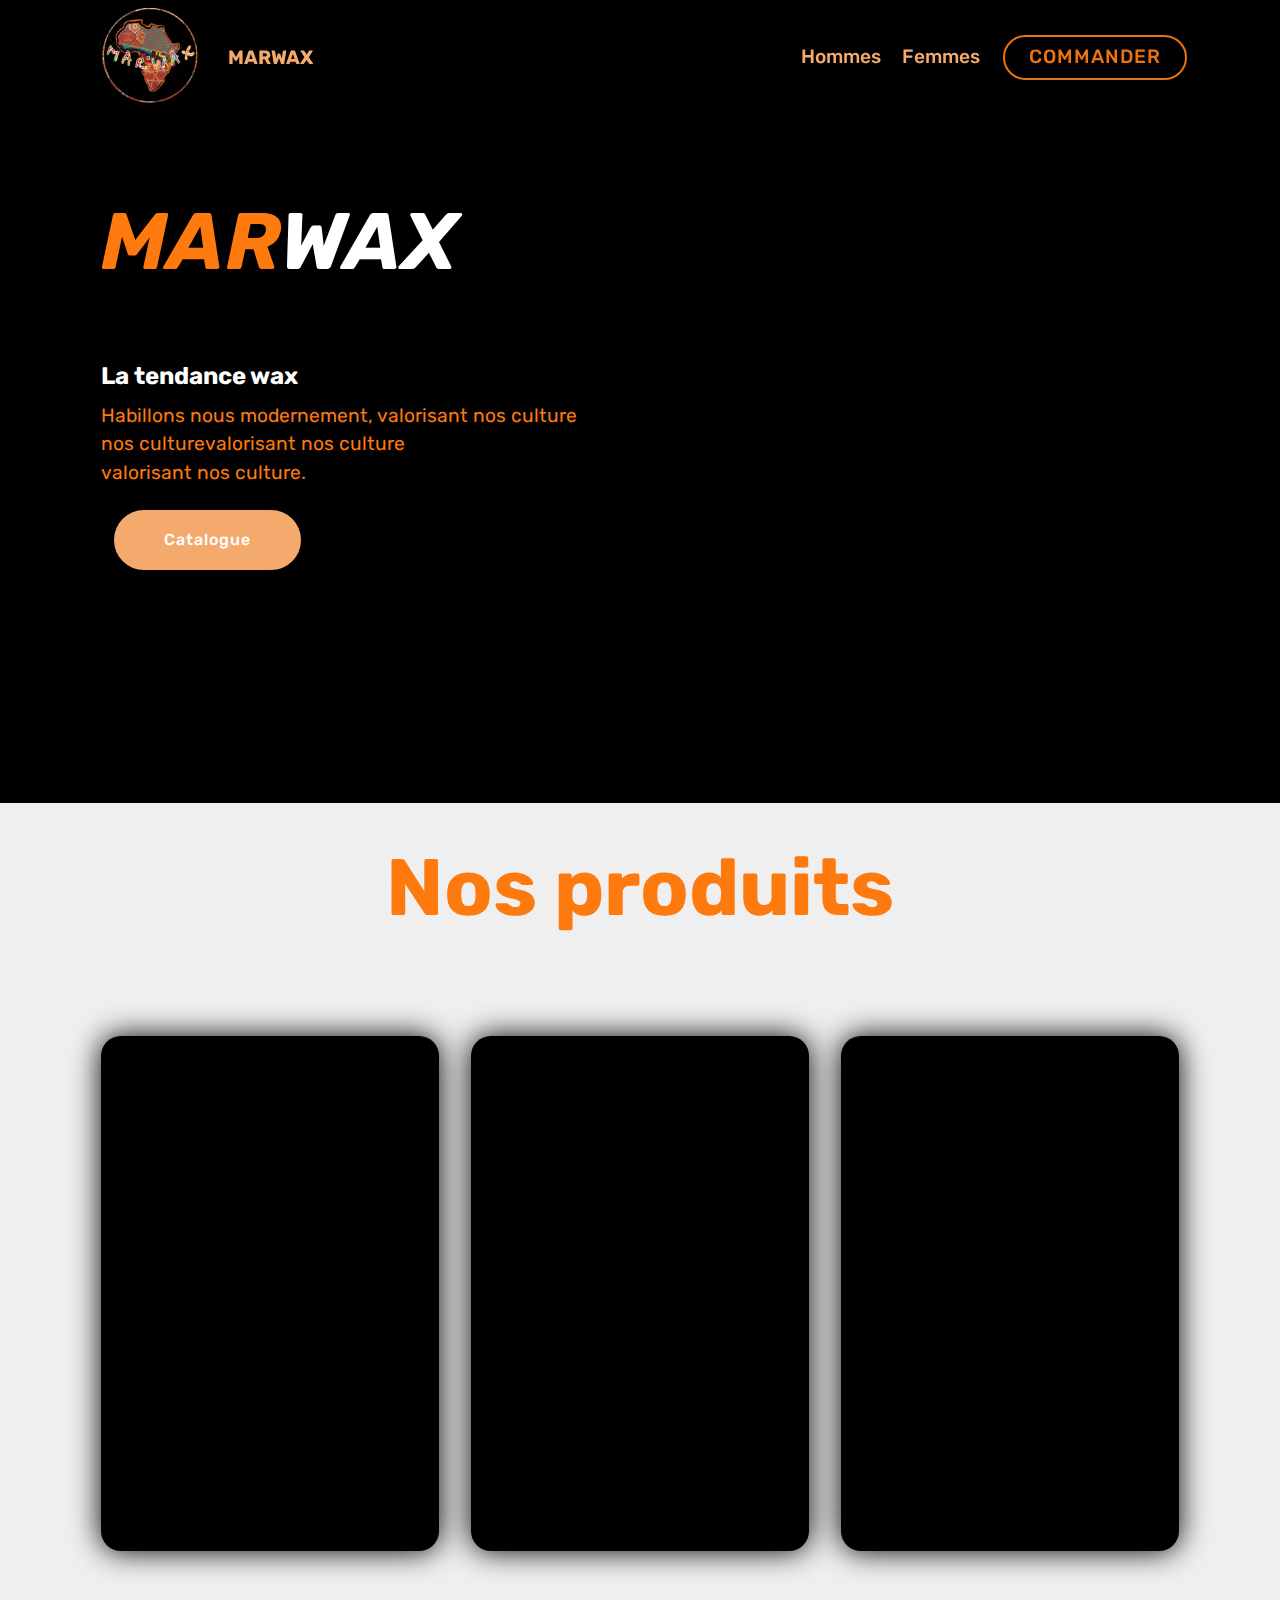
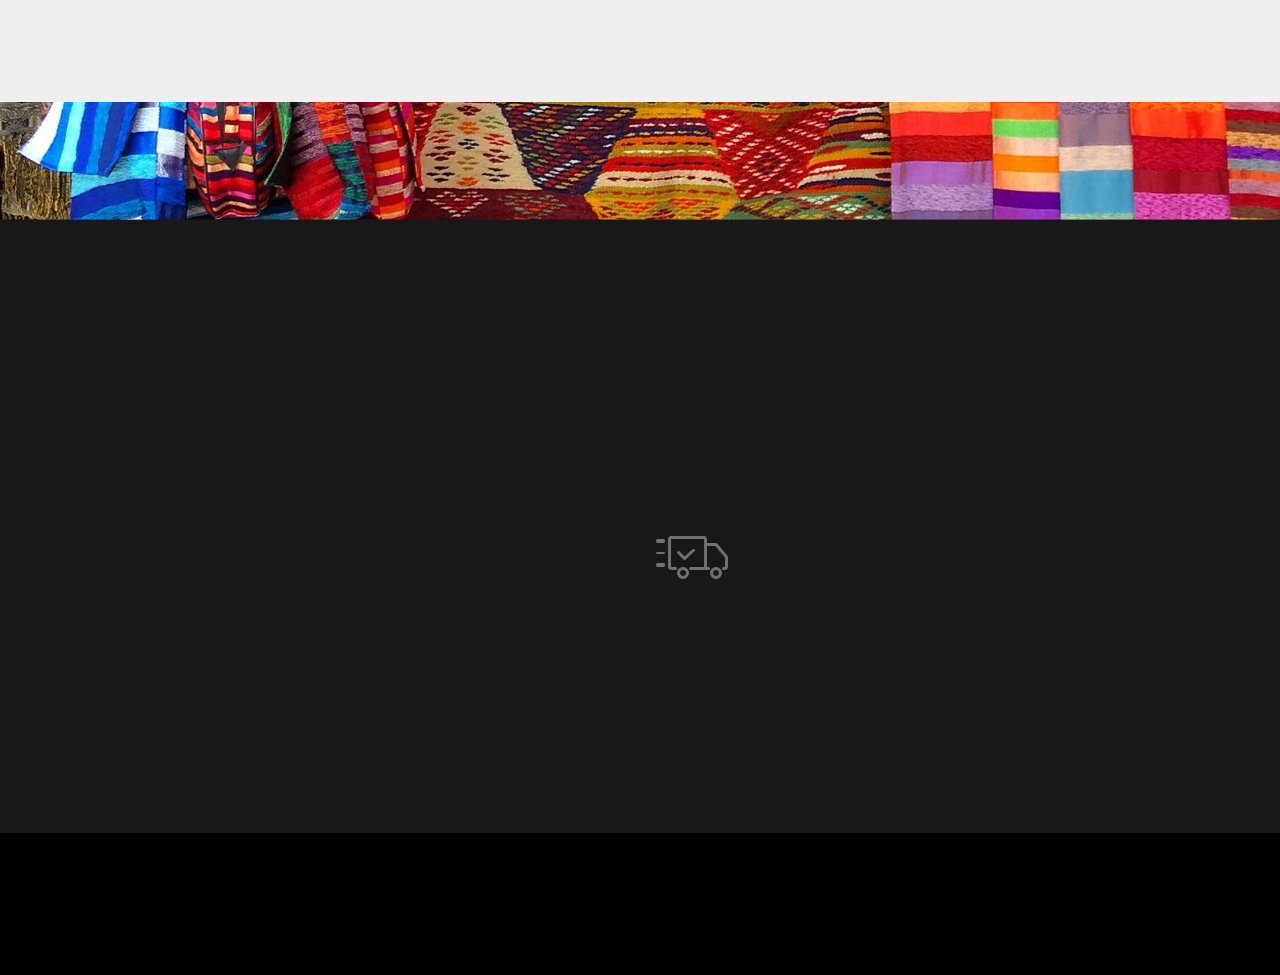
==== index.html @ f86c80e0 "Add files via upload" ====
<!DOCTYPE html>
<html  >
<head>
  <!-- Site made with Mobirise Website Builder v4.12.4, https://mobirise.com -->
  <meta charset="UTF-8">
  <meta http-equiv="X-UA-Compatible" content="IE=edge">
  <meta name="generator" content="Mobirise v4.12.4, mobirise.com">
  <meta name="viewport" content="width=device-width, initial-scale=1, minimum-scale=1">
  <link rel="shortcut icon" href="assets/images/picsart-22-03-12-17-04-54-733-198x145.png" type="image/x-icon">
  <meta name="description" content="">
  
  
  <title>Home</title>
  <link rel="stylesheet" href="assets/web/assets/mobirise-icons/mobirise-icons.css">
  <link rel="stylesheet" href="assets/bootstrap/css/bootstrap.min.css">
  <link rel="stylesheet" href="assets/bootstrap/css/bootstrap-grid.min.css">
  <link rel="stylesheet" href="assets/bootstrap/css/bootstrap-reboot.min.css">
  <link rel="stylesheet" href="assets/socicon/css/styles.css">
  <link rel="stylesheet" href="assets/tether/tether.min.css">
  <link rel="stylesheet" href="assets/dropdown/css/style.css">
  <link rel="stylesheet" href="assets/animatecss/animate.min.css">
  <link rel="stylesheet" href="assets/theme/css/style.css">
  <link rel="preload" as="style" href="assets/mobirise/css/mbr-additional.css"><link rel="stylesheet" href="assets/mobirise/css/mbr-additional.css" type="text/css">
  
  
  
</head>
<body>
  <section class="menu cid-sZAwotOACV" once="menu" id="menu2-a">

    

    <nav class="navbar navbar-expand beta-menu navbar-dropdown align-items-center navbar-fixed-top navbar-toggleable-sm bg-color transparent">
        <button class="navbar-toggler navbar-toggler-right" type="button" data-toggle="collapse" data-target="#navbarSupportedContent" aria-controls="navbarSupportedContent" aria-expanded="false" aria-label="Toggle navigation">
            <div class="hamburger">
                <span></span>
                <span></span>
                <span></span>
                <span></span>
            </div>
        </button>
        <div class="menu-logo">
            <div class="navbar-brand">
                <span class="navbar-logo">
                    <a href="index.html">
                        <img src="assets/images/picsart-22-03-12-17-04-54-733-198x145.png" alt="AFRIWAX" title="" style="height: 6.2rem;">
                    </a>
                </span>
                <span class="navbar-caption-wrap"><a class="navbar-caption text-secondary display-7" href="index.html">MARWAX</a></span>
            </div>
        </div>
        <div class="collapse navbar-collapse" id="navbarSupportedContent">
            <ul class="navbar-nav nav-dropdown" data-app-modern-menu="true"><li class="nav-item"><a class="nav-link link text-secondary display-7" href="page1.html" aria-expanded="false">Hommes</a></li>
                <li class="nav-item">
                    <a class="nav-link link text-secondary display-7" href="page2.html" aria-expanded="false">Femmes</a>
                </li></ul>
            <div class="navbar-buttons mbr-section-btn"><a class="btn btn-sm btn-secondary-outline display-7" href="tel:+1-234-567-8901">COMMANDER</a></div>
        </div>
    </nav>
</section>

<section class="engine"><a href="https://mobirise.info/c">free site builder</a></section><section class="testimonials3 cid-sZMBmGCxca" id="testimonials3-b">

    

    

    <div class="container">
        <div class="media-container-row">
            <div class="media-content px-3 align-self-center mbr-white py-2">
               <p class="mbr-author-desc mbr-fonts-style display-1"><strong><em>MAR</em></strong><span class="couleur"><strong><em>WAX</em></strong></span></p>
                <p class="mbr-author-name pt-4 mb-2 mbr-fonts-style display-5"><br>La tendance wax<br>
                </p>
                <p class="mbr-author-desc mbr-fonts-style display-7">
                   Habillons nous modernement, valorisant nos culture <br>nos culturevalorisant nos culture&nbsp;<br>valorisant nos culture.<br>
                </p>
               <a href="index.html" class="btn btn-secondary">
                            Catalogue
                            </a>
                
            </div>
                 
      <div class="mySlides fade">
        <img src="assets/images/ankara-5505594-988x1480.jpeg" alt="Model" title="T-shirt model">
        <div class="text">T-shirt femme</div>
      </div>
      <div class="mySlides fade">
        <img src="assets/images/smile-6047781-988x1482.jpeg" alt="" title="">
        <div class="text">T-shirt femme</div>
        
      </div>
      <div class="mySlides fade">
        <img src="assets/images/smile-6047782-988x1482.jpeg" alt="" title="">
        <div class="text">Robes</div>
      </div>

    </div>
    </div>
    <br>
   
    <script>
      var slideIndex = 0;
      showSlides();

      function showSlides() {
        var i;
        var slides = document.getElementsByClassName("mySlides");
        for (i = 0; i < slides.length; i++) {
          slides[i].style.display = "none";
        }
        slideIndex++;
        if (slideIndex > slides.length) {
          slideIndex = 1;
        }
        slides[slideIndex - 1].style.display = "block";
        setTimeout(showSlides, 5000); // Change image every 6 seconds
      }
    </script>


            
        
    
</section>

<section class="features3 cid-sZNk9Ai5xV" id="features3-e">

    
    <h1 class="card-title mbr-fonts-style display-1"><strong>Nos produits</strong><br><strong><br></strong></h1>

    
    <div class="container">
        <div class="media-container-row">
            <div class="card p-3 col-12 col-md-6 col-lg-4">
                <div class="card-wrapper">
                    <div class="card-img">
                        <img src="assets/images/woman-4685862-676x1014.jpeg" alt="Mobirise" title="" class="rimg">
                    </div>
                    <div class="card-box">
                        <h4 class="card-title mbr-fonts-style display-4"><strong>TISSU</strong></h4>
                        <p class="mbr-text mbr-fonts-style display-7">Robe en tissu pagne vert 
<br>avec motif</p>
                    </div>
                    <div class="mbr-section-btn text-center"><a href="https://mobiri.se" class="btn btn-secondary display-4">
                            Acheter</a></div>
                </div>
            </div>

            <div class="card p-3 col-12 col-md-6 col-lg-4">
                <div class="card-wrapper">
                    <div class="card-img">
                        <img src="assets/images/b-676x1014.jpeg" alt="Mobirise" title="" class="rimg">
                    </div>
                    <div class="card-box">
                        <h4 class="card-title mbr-fonts-style display-4"><strong>T-SHIRT</strong></h4>
                        <p class="mbr-text mbr-fonts-style display-7">Robe en tissu pagne vert 
<br>avec motif</p>
                    </div>
                    <div class="mbr-section-btn text-center"><a href="https://mobiri.se" class="btn btn-secondary display-4">Acheter</a></div>
                </div>
            </div>

            <div class="card p-3 col-12 col-md-6 col-lg-4">
                <div class="card-wrapper">
                    <div class="card-img">
                        <img src="assets/images/photography-2036939-676x507.jpeg" alt="chemise" title="Chemise avec motif" class="rimg">
                    </div>
                    <div class="card-box">
                        <h4 class="card-title mbr-fonts-style display-4"><strong><em>ROBE PAGNE</em></strong></h4>
                        <p class="mbr-text mbr-fonts-style display-7">Chemise avec motif fleuri 
<br>rose pour hommes</p>
                    </div>
                    <div class="mbr-section-btn text-center"><a href="https://mobiri.se" class="btn btn-secondary display-4">
                            Acheter</a></div>
                </div>
            </div>

            
        </div>
    </div>
</section>

<section class="features11 cid-sZMZJhqEVi mbr-parallax-background" id="features11-c">

    

    <div class="mbr-overlay" style="opacity: 0.9; background-color: rgb(0, 0, 0);">
    </div>

    <div class="container">   
        <div class="col-md-12">
            <div class="media-container-row">
                <div class="mbr-figure m-auto" style="width: 50%;">
                    <img src="assets/images/c-3-952x1428.jpeg" alt="Mobirise" title="" class="rimg">
                </div>
                <div class=" align-left aside-content">
                    <h2 class="mbr-title pt-2 mbr-fonts-style display-2"><strong>
                        MARWAX</strong></h2>
                    <div class="mbr-section-text">
                        <p class="mbr-text mb-5 pt-3 mbr-light mbr-fonts-style display-5">
                        C'est plus&nbsp;"Lorem ipsum dolor sit amet, consectetur adipiscing elit, sed do eiusmod tempor incididunt ut labore et dolore magna aliqua. Ut enim ad minim veniam, quis nostrud exercitation ullamco laboris nisi ut aliquip ex ea commodo consequat</p>
                    </div>

                    <div class="block-content">
                        <div class="card p-3 pr-3">
                            <div class="media">
                                <div class=" align-self-center card-img pb-3">
                                    <span class="mbr-iconfont mbri-delivery"></span>
                                </div>     
                                <div class="media-body">
                                    <h4 class="card-title mbr-fonts-style display-7">Livraison en moins de 24H</h4>
                                </div>
                            </div>                

                            <div class="card-box">
                                <p class="block-text mbr-fonts-style display-7">"Lorem ipsum dolor sit amet, consectetur adipiscing elit, sed do eiusmod tempor incididunt ut labore et dolore magna aliqua. Ut enim ad minim veniam, quis nostrud exercitation ullamco laboris nisi ut aliquip ex ea commodo consequat</p>
                            </div>
                        </div>

                        
                    </div>
                </div>
            </div>
        </div> 
    </div>          
</section>

<section once="footers" class="cid-sZNysIKAxa" id="footer7-f">

    

    

    <div class="container">
        <div class="media-container-row align-center mbr-white">
            <div class="row row-links">
                <ul class="foot-menu">
                    
                    
                    
                    
                    
                <li class="foot-menu-item mbr-fonts-style display-7">
                        <em><strong><a class="text-white mbr-bold" href="#" target="_blank">A</a>&nbsp;propos de nous&nbsp;&nbsp;</strong></em></li><li class="foot-menu-item mbr-fonts-style display-7">
                        <a class="text-white mbr-bold" href="#" target="_blank">Services</a>
                    </li><li class="foot-menu-item mbr-fonts-style display-7">
                        <a class="text-white mbr-bold" href="#" target="_blank">Get In Touch</a>
                    </li></ul>
            </div>
            <div class="row social-row">
                <div class="social-list align-right pb-2">
                    
                    
                    
                    
                    
                    
                <div class="soc-item">
                        <a href="https://m.facebook.com/Marwax01/?refid=52&__tn__=C-R" target="_blank">
                            <span class="mbr-iconfont mbr-iconfont-social socicon-facebook socicon"></span>
                        </a>
                    </div><div class="soc-item">
                        <a href="https://instagram.com/marwax_01?utm_medium=copy_link" target="_blank">
                            <span class="mbr-iconfont mbr-iconfont-social socicon-instagram socicon"></span>
                        </a>
                    </div><div class="soc-item">
                        <a href="https://www.youtube.com/c/mobirise" target="_blank">
                            <span class="mbr-iconfont mbr-iconfont-social socicon-whatsapp socicon"></span>
                        </a>
                    </div><div class="soc-item">
                        <a href="mailto:marwax.boutique@gmail.com">
                            <span class="mbr-iconfont mbr-iconfont-social socicon-mail socicon"></span>
                        </a>
                    </div></div>
            </div>
            <div class="row row-copirayt">
                <p class="mbr-text mb-0 mbr-fonts-style mbr-white align-center display-7">
                    © Copyright 2025 Marwax - All Rights Reserved
                </p>
            </div>
        </div>
    </div>
</section>


  <script src="assets/web/assets/jquery/jquery.min.js"></script>
  <script src="assets/popper/popper.min.js"></script>
  <script src="assets/bootstrap/js/bootstrap.min.js"></script>
  <script src="assets/smoothscroll/smooth-scroll.js"></script>
  <script src="assets/tether/tether.min.js"></script>
  <script src="assets/viewportchecker/jquery.viewportchecker.js"></script>
  <script src="assets/dropdown/js/nav-dropdown.js"></script>
  <script src="assets/dropdown/js/navbar-dropdown.js"></script>
  <script src="assets/touchswipe/jquery.touch-swipe.min.js"></script>
  <script src="assets/parallax/jarallax.min.js"></script>
  <script src="assets/theme/js/script.js"></script>
  
  
  <input name="animation" type="hidden">
   <div id="scrollToTop" class="scrollToTop mbr-arrow-up"><a style="text-align: center;"><i class="mbr-arrow-up-icon mbr-arrow-up-icon-cm cm-icon cm-icon-smallarrow-up"></i></a></div>
  </body>
</html>
---- assets/web/assets/mobirise-icons/mobirise-icons.css ----
@font-face {
  font-family: 'MobiriseIcons';
  src:  url('mobirise-icons.eot?spat4u');
  src:  url('mobirise-icons.eot?spat4u#iefix') format('embedded-opentype'),
    url('mobirise-icons.ttf?spat4u') format('truetype'),
    url('mobirise-icons.woff?spat4u') format('woff'),
    url('mobirise-icons.svg?spat4u#MobiriseIcons') format('svg');
  font-weight: normal;
  font-style: normal;
  font-display: swap;
}

[class^="mbri-"], [class*=" mbri-"] {
  /* use !important to prevent issues with browser extensions that change fonts */
  font-family: MobiriseIcons !important;
  speak: none;
  font-style: normal;
  font-weight: normal;
  font-variant: normal;
  text-transform: none;
  line-height: 1;

  /* Better Font Rendering =========== */
  -webkit-font-smoothing: antialiased;
  -moz-osx-font-smoothing: grayscale;
}

.mbri-add-submenu:before {
  content: "\e900";
}
.mbri-alert:before {
  content: "\e901";
}
.mbri-align-center:before {
  content: "\e902";
}
.mbri-align-justify:before {
  content: "\e903";
}
.mbri-align-left:before {
  content: "\e904";
}
.mbri-align-right:before {
  content: "\e905";
}
.mbri-android:before {
  content: "\e906";
}
.mbri-apple:before {
  content: "\e907";
}
.mbri-arrow-down:before {
  content: "\e908";
}
.mbri-arrow-next:before {
  content: "\e909";
}
.mbri-arrow-prev:before {
  content: "\e90a";
}
.mbri-arrow-up:before {
  content: "\e90b";
}
.mbri-bold:before {
  content: "\e90c";
}
.mbri-bookmark:before {
  content: "\e90d";
}
.mbri-bootstrap:before {
  content: "\e90e";
}
.mbri-briefcase:before {
  content: "\e90f";
}
.mbri-browse:before {
  content: "\e910";
}
.mbri-bulleted-list:before {
  content: "\e911";
}
.mbri-calendar:before {
  content: "\e912";
}
.mbri-camera:before {
  content: "\e913";
}
.mbri-cart-add:before {
  content: "\e914";
}
.mbri-cart-full:before {
  content: "\e915";
}
.mbri-cash:before {
  content: "\e916";
}
.mbri-change-style:before {
  content: "\e917";
}
.mbri-chat:before {
  content: "\e918";
}
.mbri-clock:before {
  content: "\e919";
}
.mbri-close:before {
  content: "\e91a";
}
.mbri-cloud:before {
  content: "\e91b";
}
.mbri-code:before {
  content: "\e91c";
}
.mbri-contact-form:before {
  content: "\e91d";
}
.mbri-credit-card:before {
  content: "\e91e";
}
.mbri-cursor-click:before {
  content: "\e91f";
}
.mbri-cust-feedback:before {
  content: "\e920";
}
.mbri-database:before {
  content: "\e921";
}
.mbri-delivery:before {
  content: "\e922";
}
.mbri-desktop:before {
  content: "\e923";
}
.mbri-devices:before {
  content: "\e924";
}
.mbri-down:before {
  content: "\e925";
}
.mbri-download:before {
  content: "\e989";
}
.mbri-drag-n-drop:before {
  content: "\e927";
}
.mbri-drag-n-drop2:before {
  content: "\e928";
}
.mbri-edit:before {
  content: "\e929";
}
.mbri-edit2:before {
  content: "\e92a";
}
.mbri-error:before {
  content: "\e92b";
}
.mbri-extension:before {
  content: "\e92c";
}
.mbri-features:before {
  content: "\e92d";
}
.mbri-file:before {
  content: "\e92e";
}
.mbri-flag:before {
  content: "\e92f";
}
.mbri-folder:before {
  content: "\e930";
}
.mbri-gift:before {
  content: "\e931";
}
.mbri-github:before {
  content: "\e932";
}
.mbri-globe:before {
  content: "\e933";
}
.mbri-globe-2:before {
  content: "\e934";
}
.mbri-growing-chart:before {
  content: "\e935";
}
.mbri-hearth:before {
  content: "\e936";
}
.mbri-help:before {
  content: "\e937";
}
.mbri-home:before {
  content: "\e938";
}
.mbri-hot-cup:before {
  content: "\e939";
}
.mbri-idea:before {
  content: "\e93a";
}
.mbri-image-gallery:before {
  content: "\e93b";
}
.mbri-image-slider:before {
  content: "\e93c";
}
.mbri-info:before {
  content: "\e93d";
}
.mbri-italic:before {
  content: "\e93e";
}
.mbri-key:before {
  content: "\e93f";
}
.mbri-laptop:before {
  content: "\e940";
}
.mbri-layers:before {
  content: "\e941";
}
.mbri-left-right:before {
  content: "\e942";
}
.mbri-left:before {
  content: "\e943";
}
.mbri-letter:before {
  content: "\e944";
}
.mbri-like:before {
  content: "\e945";
}
.mbri-link:before {
  content: "\e946";
}
.mbri-lock:before {
  content: "\e947";
}
.mbri-login:before {
  content: "\e948";
}
.mbri-logout:before {
  content: "\e949";
}
.mbri-magic-stick:before {
  content: "\e94a";
}
.mbri-map-pin:before {
  content: "\e94b";
}
.mbri-menu:before {
  content: "\e94c";
}
.mbri-mobile:before {
  content: "\e94d";
}
.mbri-mobile2:before {
  content: "\e94e";
}
.mbri-mobirise:before {
  content: "\e94f";
}
.mbri-more-horizontal:before {
  content: "\e950";
}
.mbri-more-vertical:before {
  content: "\e951";
}
.mbri-music:before {
  content: "\e952";
}
.mbri-new-file:before {
  content: "\e953";
}
.mbri-numbered-list:before {
  content: "\e954";
}
.mbri-opened-folder:before {
  content: "\e955";
}
.mbri-pages:before {
  content: "\e956";
}
.mbri-paper-plane:before {
  content: "\e957";
}
.mbri-paperclip:before {
  content: "\e958";
}
.mbri-photo:before {
  content: "\e959";
}
.mbri-photos:before {
  content: "\e95a";
}
.mbri-pin:before {
  content: "\e95b";
}
.mbri-play:before {
  content: "\e95c";
}
.mbri-plus:before {
  content: "\e95d";
}
.mbri-preview:before {
  content: "\e95e";
}
.mbri-print:before {
  content: "\e95f";
}
.mbri-protect:before {
  content: "\e960";
}
.mbri-question:before {
  content: "\e961";
}
.mbri-quote-left:before {
  content: "\e962";
}
.mbri-quote-right:before {
  content: "\e963";
}
.mbri-refresh:before {
  content: "\e964";
}
.mbri-responsive:before {
  content: "\e965";
}
.mbri-right:before {
  content: "\e966";
}
.mbri-rocket:before {
  content: "\e967";
}
.mbri-sad-face:before {
  content: "\e968";
}
.mbri-sale:before {
  content: "\e969";
}
.mbri-save:before {
  content: "\e96a";
}
.mbri-search:before {
  content: "\e96b";
}
.mbri-setting:before {
  content: "\e96c";
}
.mbri-setting2:before {
  content: "\e96d";
}
.mbri-setting3:before {
  content: "\e96e";
}
.mbri-share:before {
  content: "\e96f";
}
.mbri-shopping-bag:before {
  content: "\e970";
}
.mbri-shopping-basket:before {
  content: "\e971";
}
.mbri-shopping-cart:before {
  content: "\e972";
}
.mbri-sites:before {
  content: "\e973";
}
.mbri-smile-face:before {
  content: "\e974";
}
.mbri-speed:before {
  content: "\e975";
}
.mbri-star:before {
  content: "\e976";
}
.mbri-success:before {
  content: "\e977";
}
.mbri-sun:before {
  content: "\e978";
}
.mbri-sun2:before {
  content: "\e979";
}
.mbri-tablet:before {
  content: "\e97a";
}
.mbri-tablet-vertical:before {
  content: "\e97b";
}
.mbri-target:before {
  content: "\e97c";
}
.mbri-timer:before {
  content: "\e97d";
}
.mbri-to-ftp:before {
  content: "\e97e";
}
.mbri-to-local-drive:before {
  content: "\e97f";
}
.mbri-touch-swipe:before {
  content: "\e980";
}
.mbri-touch:before {
  content: "\e981";
}
.mbri-trash:before {
  content: "\e982";
}
.mbri-underline:before {
  content: "\e983";
}
.mbri-unlink:before {
  content: "\e984";
}
.mbri-unlock:before {
  content: "\e985";
}
.mbri-up-down:before {
  content: "\e986";
}
.mbri-up:before {
  content: "\e987";
}
.mbri-update:before {
  content: "\e988";
}
.mbri-upload:before {
 content: "\e926"; 
}
.mbri-user:before {
  content: "\e98a";
}
.mbri-user2:before {
  content: "\e98b";
}
.mbri-users:before {
  content: "\e98c";
}
.mbri-video:before {
  content: "\e98d";
}
.mbri-video-play:before {
  content: "\e98e";
}
.mbri-watch:before {
  content: "\e98f";
}
.mbri-website-theme:before {
  content: "\e990";
}
.mbri-wifi:before {
  content: "\e991";
}
.mbri-windows:before {
  content: "\e992";
}
.mbri-zoom-out:before {
  content: "\e993";
}
.mbri-redo:before {
  content: "\e994";
}
.mbri-undo:before {
  content: "\e995";
}
---- assets/socicon/css/styles.css ----
@charset "UTF-8";

@font-face {
  font-family: 'Socicon';
  src:  url('../fonts/socicon.eot');
  src:  url('../fonts/socicon.eot?#iefix') format('embedded-opentype'),
    url('../fonts/socicon.woff2') format('woff2'),
    url('../fonts/socicon.ttf') format('truetype'),
    url('../fonts/socicon.woff') format('woff'),
    url('../fonts/socicon.svg#socicon') format('svg');
  font-weight: normal;
  font-style: normal;
}

[data-icon]:before {
  font-family: "socicon" !important;
  content: attr(data-icon);
  font-style: normal !important;
  font-weight: normal !important;
  font-variant: normal !important;
  text-transform: none !important;
  speak: none;
  line-height: 1;
  -webkit-font-smoothing: antialiased;
  -moz-osx-font-smoothing: grayscale;
}

[class^="socicon-"], [class*=" socicon-"] {
  /* use !important to prevent issues with browser extensions that change fonts */
  font-family: 'Socicon' !important;
  speak: none;
  font-style: normal;
  font-weight: normal;
  font-variant: normal;
  text-transform: none;
  line-height: 1;

  /* Better Font Rendering =========== */
  -webkit-font-smoothing: antialiased;
  -moz-osx-font-smoothing: grayscale;
}

.socicon-eitaa:before {
  content: "\e97c";
}
.socicon-soroush:before {
  content: "\e97d";
}
.socicon-bale:before {
  content: "\e97e";
}
.socicon-zazzle:before {
  content: "\e97b";
}
.socicon-society6:before {
  content: "\e97a";
}
.socicon-redbubble:before {
  content: "\e979";
}
.socicon-avvo:before {
  content: "\e978";
}
.socicon-stitcher:before {
  content: "\e977";
}
.socicon-googlehangouts:before {
  content: "\e974";
}
.socicon-dlive:before {
  content: "\e975";
}
.socicon-vsco:before {
  content: "\e976";
}
.socicon-flipboard:before {
  content: "\e973";
}
.socicon-ubuntu:before {
  content: "\e958";
}
.socicon-artstation:before {
  content: "\e959";
}
.socicon-invision:before {
  content: "\e95a";
}
.socicon-torial:before {
  content: "\e95b";
}
.socicon-collectorz:before {
  content: "\e95c";
}
.socicon-seenthis:before {
  content: "\e95d";
}
.socicon-googleplaymusic:before {
  content: "\e95e";
}
.socicon-debian:before {
  content: "\e95f";
}
.socicon-filmfreeway:before {
  content: "\e960";
}
.socicon-gnome:before {
  content: "\e961";
}
.socicon-itchio:before {
  content: "\e962";
}
.socicon-jamendo:before {
  content: "\e963";
}
.socicon-mix:before {
  content: "\e964";
}
.socicon-sharepoint:before {
  content: "\e965";
}
.socicon-tinder:before {
  content: "\e966";
}
.socicon-windguru:before {
  content: "\e967";
}
.socicon-cdbaby:before {
  content: "\e968";
}
.socicon-elementaryos:before {
  content: "\e969";
}
.socicon-stage32:before {
  content: "\e96a";
}
.socicon-tiktok:before {
  content: "\e96b";
}
.socicon-gitter:before {
  content: "\e96c";
}
.socicon-letterboxd:before {
  content: "\e96d";
}
.socicon-threema:before {
  content: "\e96e";
}
.socicon-splice:before {
  content: "\e96f";
}
.socicon-metapop:before {
  content: "\e970";
}
.socicon-naver:before {
  content: "\e971";
}
.socicon-remote:before {
  content: "\e972";
}
.socicon-internet:before {
  content: "\e957";
}
.socicon-moddb:before {
  content: "\e94b";
}
.socicon-indiedb:before {
  content: "\e94c";
}
.socicon-traxsource:before {
  content: "\e94d";
}
.socicon-gamefor:before {
  content: "\e94e";
}
.socicon-pixiv:before {
  content: "\e94f";
}
.socicon-myanimelist:before {
  content: "\e950";
}
.socicon-blackberry:before {
  content: "\e951";
}
.socicon-wickr:before {
  content: "\e952";
}
.socicon-spip:before {
  content: "\e953";
}
.socicon-napster:before {
  content: "\e954";
}
.socicon-beatport:before {
  content: "\e955";
}
.socicon-hackerone:before {
  content: "\e956";
}
.socicon-hackernews:before {
  content: "\e946";
}
.socicon-smashwords:before {
  content: "\e947";
}
.socicon-kobo:before {
  content: "\e948";
}
.socicon-bookbub:before {
  content: "\e949";
}
.socicon-mailru:before {
  content: "\e94a";
}
.socicon-gitlab:before {
  content: "\e945";
}
.socicon-instructables:before {
  content: "\e944";
}
.socicon-portfolio:before {
  content: "\e943";
}
.socicon-codered:before {
  content: "\e940";
}
.socicon-origin:before {
  content: "\e941";
}
.socicon-nextdoor:before {
  content: "\e942";
}
.socicon-udemy:before {
  content: "\e93f";
}
.socicon-livemaster:before {
  content: "\e93e";
}
.socicon-crunchbase:before {
  content: "\e93b";
}
.socicon-homefy:before {
  content: "\e93c";
}
.socicon-calendly:before {
  content: "\e93d";
}
.socicon-realtor:before {
  content: "\e90f";
}
.socicon-tidal:before {
  content: "\e910";
}
.socicon-qobuz:before {
  content: "\e911";
}
.socicon-natgeo:before {
  content: "\e912";
}
.socicon-mastodon:before {
  content: "\e913";
}
.socicon-unsplash:before {
  content: "\e914";
}
.socicon-homeadvisor:before {
  content: "\e915";
}
.socicon-angieslist:before {
  content: "\e916";
}
.socicon-codepen:before {
  content: "\e917";
}
.socicon-slack:before {
  content: "\e918";
}
.socicon-openaigym:before {
  content: "\e919";
}
.socicon-logmein:before {
  content: "\e91a";
}
.socicon-fiverr:before {
  content: "\e91b";
}
.socicon-gotomeeting:before {
  content: "\e91c";
}
.socicon-aliexpress:before {
  content: "\e91d";
}
.socicon-guru:before {
  content: "\e91e";
}
.socicon-appstore:before {
  content: "\e91f";
}
.socicon-homes:before {
  content: "\e920";
}
.socicon-zoom:before {
  content: "\e921";
}
.socicon-alibaba:before {
  content: "\e922";
}
.socicon-craigslist:before {
  content: "\e923";
}
.socicon-wix:before {
  content: "\e924";
}
.socicon-redfin:before {
  content: "\e925";
}
.socicon-googlecalendar:before {
  content: "\e926";
}
.socicon-shopify:before {
  content: "\e927";
}
.socicon-freelancer:before {
  content: "\e928";
}
.socicon-seedrs:before {
  content: "\e929";
}
.socicon-bing:before {
  content: "\e92a";
}
.socicon-doodle:before {
  content: "\e92b";
}
.socicon-bonanza:before {
  content: "\e92c";
}
.socicon-squarespace:before {
  content: "\e92d";
}
.socicon-toptal:before {
  content: "\e92e";
}
.socicon-gust:before {
  content: "\e92f";
}
.socicon-ask:before {
  content: "\e930";
}
.socicon-trulia:before {
  content: "\e931";
}
.socicon-loomly:before {
  content: "\e932";
}
.socicon-ghost:before {
  content: "\e933";
}
.socicon-upwork:before {
  content: "\e934";
}
.socicon-fundable:before {
  content: "\e935";
}
.socicon-booking:before {
  content: "\e936";
}
.socicon-googlemaps:before {
  content: "\e937";
}
.socicon-zillow:before {
  content: "\e938";
}
.socicon-niconico:before {
  content: "\e939";
}
.socicon-toneden:before {
  content: "\e93a";
}
.socicon-augment:before {
  content: "\e908";
}
.socicon-bitbucket:before {
  content: "\e909";
}
.socicon-fyuse:before {
  content: "\e90a";
}
.socicon-yt-gaming:before {
  content: "\e90b";
}
.socicon-sketchfab:before {
  content: "\e90c";
}
.socicon-mobcrush:before {
  content: "\e90d";
}
.socicon-microsoft:before {
  content: "\e90e";
}
.socicon-pandora:before {
  content: "\e907";
}
.socicon-messenger:before {
  content: "\e906";
}
.socicon-gamewisp:before {
  content: "\e905";
}
.socicon-bloglovin:before {
  content: "\e904";
}
.socicon-tunein:before {
  content: "\e903";
}
.socicon-gamejolt:before {
  content: "\e901";
}
.socicon-trello:before {
  content: "\e902";
}
.socicon-spreadshirt:before {
  content: "\e900";
}
.socicon-500px:before {
  content: "\e000";
}
.socicon-8tracks:before {
  content: "\e001";
}
.socicon-airbnb:before {
  content: "\e002";
}
.socicon-alliance:before {
  content: "\e003";
}
.socicon-amazon:before {
  content: "\e004";
}
.socicon-amplement:before {
  content: "\e005";
}
.socicon-android:before {
  content: "\e006";
}
.socicon-angellist:before {
  content: "\e007";
}
.socicon-apple:before {
  content: "\e008";
}
.socicon-appnet:before {
  content: "\e009";
}
.socicon-baidu:before {
  content: "\e00a";
}
.socicon-bandcamp:before {
  content: "\e00b";
}
.socicon-battlenet:before {
  content: "\e00c";
}
.socicon-mixer:before {
  content: "\e00d";
}
.socicon-bebee:before {
  content: "\e00e";
}
.socicon-bebo:before {
  content: "\e00f";
}
.socicon-behance:before {
  content: "\e010";
}
.socicon-blizzard:before {
  content: "\e011";
}
.socicon-blogger:before {
  content: "\e012";
}
.socicon-buffer:before {
  content: "\e013";
}
.socicon-chrome:before {
  content: "\e014";
}
.socicon-coderwall:before {
  content: "\e015";
}
.socicon-curse:before {
  content: "\e016";
}
.socicon-dailymotion:before {
  content: "\e017";
}
.socicon-deezer:before {
  content: "\e018";
}
.socicon-delicious:before {
  content: "\e019";
}
.socicon-deviantart:before {
  content: "\e01a";
}
.socicon-diablo:before {
  content: "\e01b";
}
.socicon-digg:before {
  content: "\e01c";
}
.socicon-discord:before {
  content: "\e01d";
}
.socicon-disqus:before {
  content: "\e01e";
}
.socicon-douban:before {
  content: "\e01f";
}
.socicon-draugiem:before {
  content: "\e020";
}
.socicon-dribbble:before {
  content: "\e021";
}
.socicon-drupal:before {
  content: "\e022";
}
.socicon-ebay:before {
  content: "\e023";
}
.socicon-ello:before {
  content: "\e024";
}
.socicon-endomodo:before {
  content: "\e025";
}
.socicon-envato:before {
  content: "\e026";
}
.socicon-etsy:before {
  content: "\e027";
}
.socicon-facebook:before {
  content: "\e028";
}
.socicon-feedburner:before {
  content: "\e029";
}
.socicon-filmweb:before {
  content: "\e02a";
}
.socicon-firefox:before {
  content: "\e02b";
}
.socicon-flattr:before {
  content: "\e02c";
}
.socicon-flickr:before {
  content: "\e02d";
}
.socicon-formulr:before {
  content: "\e02e";
}
.socicon-forrst:before {
  content: "\e02f";
}
.socicon-foursquare:before {
  content: "\e030";
}
.socicon-friendfeed:before {
  content: "\e031";
}
.socicon-github:before {
  content: "\e032";
}
.socicon-goodreads:before {
  content: "\e033";
}
.socicon-google:before {
  content: "\e034";
}
.socicon-googlescholar:before {
  content: "\e035";
}
.socicon-googlegroups:before {
  content: "\e036";
}
.socicon-googlephotos:before {
  content: "\e037";
}
.socicon-googleplus:before {
  content: "\e038";
}
.socicon-grooveshark:before {
  content: "\e039";
}
.socicon-hackerrank:before {
  content: "\e03a";
}
.socicon-hearthstone:before {
  content: "\e03b";
}
.socicon-hellocoton:before {
  content: "\e03c";
}
.socicon-heroes:before {
  content: "\e03d";
}
.socicon-smashcast:before {
  content: "\e03e";
}
.socicon-horde:before {
  content: "\e03f";
}
.socicon-houzz:before {
  content: "\e040";
}
.socicon-icq:before {
  content: "\e041";
}
.socicon-identica:before {
  content: "\e042";
}
.socicon-imdb:before {
  content: "\e043";
}
.socicon-instagram:before {
  content: "\e044";
}
.socicon-issuu:before {
  content: "\e045";
}
.socicon-istock:before {
  content: "\e046";
}
.socicon-itunes:before {
  content: "\e047";
}
.socicon-keybase:before {
  content: "\e048";
}
.socicon-lanyrd:before {
  content: "\e049";
}
.socicon-lastfm:before {
  content: "\e04a";
}
.socicon-line:before {
  content: "\e04b";
}
.socicon-linkedin:before {
  content: "\e04c";
}
.socicon-livejournal:before {
  content: "\e04d";
}
.socicon-lyft:before {
  content: "\e04e";
}
.socicon-macos:before {
  content: "\e04f";
}
.socicon-mail:before {
  content: "\e050";
}
.socicon-medium:before {
  content: "\e051";
}
.socicon-meetup:before {
  content: "\e052";
}
.socicon-mixcloud:before {
  content: "\e053";
}
.socicon-modelmayhem:before {
  content: "\e054";
}
.socicon-mumble:before {
  content: "\e055";
}
.socicon-myspace:before {
  content: "\e056";
}
.socicon-newsvine:before {
  content: "\e057";
}
.socicon-nintendo:before {
  content: "\e058";
}
.socicon-npm:before {
  content: "\e059";
}
.socicon-odnoklassniki:before {
  content: "\e05a";
}
.socicon-openid:before {
  content: "\e05b";
}
.socicon-opera:before {
  content: "\e05c";
}
.socicon-outlook:before {
  content: "\e05d";
}
.socicon-overwatch:before {
  content: "\e05e";
}
.socicon-patreon:before {
  content: "\e05f";
}
.socicon-paypal:before {
  content: "\e060";
}
.socicon-periscope:before {
  content: "\e061";
}
.socicon-persona:before {
  content: "\e062";
}
.socicon-pinterest:before {
  content: "\e063";
}
.socicon-play:before {
  content: "\e064";
}
.socicon-player:before {
  content: "\e065";
}
.socicon-playstation:before {
  content: "\e066";
}
.socicon-pocket:before {
  content: "\e067";
}
.socicon-qq:before {
  content: "\e068";
}
.socicon-quora:before {
  content: "\e069";
}
.socicon-raidcall:before {
  content: "\e06a";
}
.socicon-ravelry:before {
  content: "\e06b";
}
.socicon-reddit:before {
  content: "\e06c";
}
.socicon-renren:before {
  content: "\e06d";
}
.socicon-researchgate:before {
  content: "\e06e";
}
.socicon-residentadvisor:before {
  content: "\e06f";
}
.socicon-reverbnation:before {
  content: "\e070";
}
.socicon-rss:before {
  content: "\e071";
}
.socicon-sharethis:before {
  content: "\e072";
}
.socicon-skype:before {
  content: "\e073";
}
.socicon-slideshare:before {
  content: "\e074";
}
.socicon-smugmug:before {
  content: "\e075";
}
.socicon-snapchat:before {
  content: "\e076";
}
.socicon-songkick:before {
  content: "\e077";
}
.socicon-soundcloud:before {
  content: "\e078";
}
.socicon-spotify:before {
  content: "\e079";
}
.socicon-stackexchange:before {
  content: "\e07a";
}
.socicon-stackoverflow:before {
  content: "\e07b";
}
.socicon-starcraft:before {
  content: "\e07c";
}
.socicon-stayfriends:before {
  content: "\e07d";
}
.socicon-steam:before {
  content: "\e07e";
}
.socicon-storehouse:before {
  content: "\e07f";
}
.socicon-strava:before {
  content: "\e080";
}
.socicon-streamjar:before {
  content: "\e081";
}
.socicon-stumbleupon:before {
  content: "\e082";
}
.socicon-swarm:before {
  content: "\e083";
}
.socicon-teamspeak:before {
  content: "\e084";
}
.socicon-teamviewer:before {
  content: "\e085";
}
.socicon-technorati:before {
  content: "\e086";
}
.socicon-telegram:before {
  content: "\e087";
}
.socicon-tripadvisor:before {
  content: "\e088";
}
.socicon-tripit:before {
  content: "\e089";
}
.socicon-triplej:before {
  content: "\e08a";
}
.socicon-tumblr:before {
  content: "\e08b";
}
.socicon-twitch:before {
  content: "\e08c";
}
.socicon-twitter:before {
  content: "\e08d";
}
.socicon-uber:before {
  content: "\e08e";
}
.socicon-ventrilo:before {
  content: "\e08f";
}
.socicon-viadeo:before {
  content: "\e090";
}
.socicon-viber:before {
  content: "\e091";
}
.socicon-viewbug:before {
  content: "\e092";
}
.socicon-vimeo:before {
  content: "\e093";
}
.socicon-vine:before {
  content: "\e094";
}
.socicon-vkontakte:before {
  content: "\e095";
}
.socicon-warcraft:before {
  content: "\e096";
}
.socicon-wechat:before {
  content: "\e097";
}
.socicon-weibo:before {
  content: "\e098";
}
.socicon-whatsapp:before {
  content: "\e099";
}
.socicon-wikipedia:before {
  content: "\e09a";
}
.socicon-windows:before {
  content: "\e09b";
}
.socicon-wordpress:before {
  content: "\e09c";
}
.socicon-wykop:before {
  content: "\e09d";
}
.socicon-xbox:before {
  content: "\e09e";
}
.socicon-xing:before {
  content: "\e09f";
}
.socicon-yahoo:before {
  content: "\e0a0";
}
.socicon-yammer:before {
  content: "\e0a1";
}
.socicon-yandex:before {
  content: "\e0a2";
}
.socicon-yelp:before {
  content: "\e0a3";
}
.socicon-younow:before {
  content: "\e0a4";
}
.socicon-youtube:before {
  content: "\e0a5";
}
.socicon-zapier:before {
  content: "\e0a6";
}
.socicon-zerply:before {
  content: "\e0a7";
}
.socicon-zomato:before {
  content: "\e0a8";
}
.socicon-zynga:before {
  content: "\e0a9";
}
---- assets/dropdown/css/style.css ----
.navbar-dropdown {
  left: 0;
  padding: 0;
  position: absolute;
  right: 0;
  top: 0;
  transition: all 0.45s ease;
  z-index: 1030;
  background: #282828; }
  .navbar-dropdown .navbar-logo {
    margin-right: 0.8rem;
    transition: margin 0.3s ease-in-out;
    vertical-align: middle; }
    .navbar-dropdown .navbar-logo img {
      height: 3.125rem;
      transition: all 0.3s ease-in-out; }
    .navbar-dropdown .navbar-logo.mbr-iconfont {
      font-size: 3.125rem;
      line-height: 3.125rem; }
  .navbar-dropdown .navbar-caption {
    font-weight: 700;
    white-space: normal;
    vertical-align: -4px;
    line-height: 3.125rem !important; }
    .navbar-dropdown .navbar-caption, .navbar-dropdown .navbar-caption:hover {
      color: inherit;
      text-decoration: none; }
  .navbar-dropdown .mbr-iconfont + .navbar-caption {
    vertical-align: -1px; }
  .navbar-dropdown.navbar-fixed-top {
    position: fixed; }
  .navbar-dropdown .navbar-brand span {
    vertical-align: -4px; }
  .navbar-dropdown.bg-color.transparent {
    background: none; }
  .navbar-dropdown.navbar-short .navbar-brand {
    padding: 0.625rem 0; }
    .navbar-dropdown.navbar-short .navbar-brand span {
      vertical-align: -1px; }
  .navbar-dropdown.navbar-short .navbar-caption {
    line-height: 2.375rem !important;
    vertical-align: -2px; }
  .navbar-dropdown.navbar-short .navbar-logo {
    margin-right: 0.5rem; }
    .navbar-dropdown.navbar-short .navbar-logo img {
      height: 2.375rem; }
    .navbar-dropdown.navbar-short .navbar-logo.mbr-iconfont {
      font-size: 2.375rem;
      line-height: 2.375rem; }
  .navbar-dropdown.navbar-short .mbr-table-cell {
    height: 3.625rem; }
  .navbar-dropdown .navbar-close {
    left: 0.6875rem;
    position: fixed;
    top: 0.75rem;
    z-index: 1000; }
  .navbar-dropdown .hamburger-icon {
    content: "";
    display: inline-block;
    vertical-align: middle;
    width: 16px;
    -webkit-box-shadow: 0 -6px 0 1px #282828,0 0 0 1px #282828,0 6px 0 1px #282828;
    -moz-box-shadow: 0 -6px 0 1px #282828,0 0 0 1px #282828,0 6px 0 1px #282828;
    box-shadow: 0 -6px 0 1px #282828,0 0 0 1px #282828,0 6px 0 1px #282828; }

.dropdown-menu .dropdown-toggle[data-toggle="dropdown-submenu"]::after {
  border-bottom: 0.35em solid transparent;
  border-left: 0.35em solid;
  border-right: 0;
  border-top: 0.35em solid transparent;
  margin-left: 0.3rem; }

.dropdown-menu .dropdown-item:focus {
  outline: 0; }

.nav-dropdown {
  font-size: 0.75rem;
  font-weight: 500;
  height: auto !important; }
  .nav-dropdown .nav-btn {
    padding-left: 1rem; }
  .nav-dropdown .link {
    margin: .667em 1.667em;
    font-weight: 500;
    padding: 0;
    transition: color .2s ease-in-out; }
    .nav-dropdown .link.dropdown-toggle {
      margin-right: 2.583em; }
      .nav-dropdown .link.dropdown-toggle::after {
        margin-left: .25rem;
        border-top: 0.35em solid;
        border-right: 0.35em solid transparent;
        border-left: 0.35em solid transparent;
        border-bottom: 0; }
      .nav-dropdown .link.dropdown-toggle[aria-expanded="true"] {
        margin: 0;
        padding: 0.667em 3.263em  0.667em 1.667em; }
  .nav-dropdown .link::after,
  .nav-dropdown .dropdown-item::after {
    color: inherit; }
  .nav-dropdown .btn {
    font-size: 0.75rem;
    font-weight: 700;
    letter-spacing: 0;
    margin-bottom: 0;
    padding-left: 1.25rem;
    padding-right: 1.25rem; }
  .nav-dropdown .dropdown-menu {
    border-radius: 0;
    border: 0;
    left: 0;
    margin: 0;
    padding-bottom: 1.25rem;
    padding-top: 1.25rem;
    position: relative; }
  .nav-dropdown .dropdown-submenu {
    margin-left: 0.125rem;
    top: 0; }
  .nav-dropdown .dropdown-item {
    font-weight: 500;
    line-height: 2;
    padding: 0.3846em 4.615em 0.3846em 1.5385em;
    position: relative;
    transition: color .2s ease-in-out, background-color .2s ease-in-out; }
    .nav-dropdown .dropdown-item::after {
      margin-top: -0.3077em;
      position: absolute;
      right: 1.1538em;
      top: 50%; }
    .nav-dropdown .dropdown-item:focus, .nav-dropdown .dropdown-item:hover {
      background: none; }

@media (max-width: 767px) {
  .nav-dropdown.navbar-toggleable-sm {
    bottom: 0;
    display: none;
    left: 0;
    overflow-x: hidden;
    position: fixed;
    top: 0;
    transform: translateX(-100%);
    -ms-transform: translateX(-100%);
    -webkit-transform: translateX(-100%);
    width: 18.75rem;
    z-index: 999; } }
.nav-dropdown.navbar-toggleable-xl {
  bottom: 0;
  display: none;
  left: 0;
  overflow-x: hidden;
  position: fixed;
  top: 0;
  transform: translateX(-100%);
  -ms-transform: translateX(-100%);
  -webkit-transform: translateX(-100%);
  width: 18.75rem;
  z-index: 999; }

.nav-dropdown-sm {
  display: block !important;
  overflow-x: hidden;
  overflow: auto;
  padding-top: 3.875rem; }
  .nav-dropdown-sm::after {
    content: "";
    display: block;
    height: 3rem;
    width: 100%; }
  .nav-dropdown-sm.collapse.in ~ .navbar-close {
    display: block !important; }
  .nav-dropdown-sm.collapsing, .nav-dropdown-sm.collapse.in {
    transform: translateX(0);
    -ms-transform: translateX(0);
    -webkit-transform: translateX(0);
    transition: all 0.25s ease-out;
    -webkit-transition: all 0.25s ease-out;
    background: #282828; }
  .nav-dropdown-sm.collapsing[aria-expanded="false"] {
    transform: translateX(-100%);
    -ms-transform: translateX(-100%);
    -webkit-transform: translateX(-100%); }
  .nav-dropdown-sm .nav-item {
    display: block;
    margin-left: 0 !important;
    padding-left: 0; }
  .nav-dropdown-sm .link,
  .nav-dropdown-sm .dropdown-item {
    border-top: 1px dotted rgba(255, 255, 255, 0.1);
    font-size: 0.8125rem;
    line-height: 1.6;
    margin: 0 !important;
    padding: 0.875rem 2.4rem 0.875rem 1.5625rem !important;
    position: relative;
    white-space: normal; }
    .nav-dropdown-sm .link:focus, .nav-dropdown-sm .link:hover,
    .nav-dropdown-sm .dropdown-item:focus,
    .nav-dropdown-sm .dropdown-item:hover {
      background: rgba(0, 0, 0, 0.2) !important;
      color: #c0a375; }
  .nav-dropdown-sm .nav-btn {
    position: relative;
    padding: 1.5625rem 1.5625rem 0 1.5625rem; }
    .nav-dropdown-sm .nav-btn::before {
      border-top: 1px dotted rgba(255, 255, 255, 0.1);
      content: "";
      left: 0;
      position: absolute;
      top: 0;
      width: 100%; }
    .nav-dropdown-sm .nav-btn + .nav-btn {
      padding-top: 0.625rem; }
      .nav-dropdown-sm .nav-btn + .nav-btn::before {
        display: none; }
  .nav-dropdown-sm .btn {
    padding: 0.625rem 0; }
  .nav-dropdown-sm .dropdown-toggle[data-toggle="dropdown-submenu"]::after {
    margin-left: .25rem;
    border-top: 0.35em solid;
    border-right: 0.35em solid transparent;
    border-left: 0.35em solid transparent;
    border-bottom: 0; }
  .nav-dropdown-sm .dropdown-toggle[data-toggle="dropdown-submenu"][aria-expanded="true"]::after {
    border-top: 0;
    border-right: 0.35em solid transparent;
    border-left: 0.35em solid transparent;
    border-bottom: 0.35em solid; }
  .nav-dropdown-sm .dropdown-menu {
    margin: 0;
    padding: 0;
    position: relative;
    top: 0;
    left: 0;
    width: 100%;
    border: 0;
    float: none;
    border-radius: 0;
    background: none; }
  .nav-dropdown-sm .dropdown-submenu {
    left: 100%;
    margin-left: 0.125rem;
    margin-top: -1.25rem;
    top: 0; }

.navbar-toggleable-sm .nav-dropdown .dropdown-menu {
  position: absolute; }

.navbar-toggleable-sm .nav-dropdown .dropdown-submenu {
  left: 100%;
  margin-left: 0.125rem;
  margin-top: -1.25rem;
  top: 0; }

.navbar-toggleable-sm.opened .nav-dropdown .dropdown-menu {
  position: relative; }

.navbar-toggleable-sm.opened .nav-dropdown .dropdown-submenu {
  left: 0;
  margin-left: 00rem;
  margin-top: 0rem;
  top: 0; }

.is-builder .nav-dropdown.collapsing {
  transition: none !important; }

/*# sourceMappingURL=style.css.map */
---- assets/theme/css/style.css ----
/*!
 * Mobirise v4 theme (https://mobirise.com/)
 * Copyright 2017 Mobirise
 */
section {
  background-color: #eeeeee;
}

.form-control:focus {
  box-shadow: none;
}

:focus {
  outline: none;
}

body {
  font-style: normal;
  line-height: 1.5;
}

section,
.container,
.container-fluid {
  position: relative;
  word-wrap: break-word;
}

a.mbr-iconfont:hover {
  text-decoration: none;
}

.article .lead p,
.article .lead ul,
.article .lead ol,
.article .lead pre,
.article .lead blockquote {
  margin-bottom: 0;
}

ul,
ol,
pre,
blockquote {
  margin-bottom: 2.3125rem;
}

pre {
  background: #f4f4f4;
  padding: 10px 24px;
  white-space: pre-wrap;
}

.inactive {
  -webkit-user-select: none;
  -moz-user-select: none;
  -ms-user-select: none;
  user-select: none;
  pointer-events: none;
  -webkit-user-drag: none;
  user-drag: none;
}

.mbr-section__comments .row {
  justify-content: center;
  -webkit-justify-content: center;
}

a {
  font-style: normal;
  font-weight: 400;
  cursor: pointer;
}

a, a:hover {
  text-decoration: none;
}

figure {
  margin-bottom: 0;
}

body {
  color: #232323;
}

h1,
h2,
h3,
h4,
h5,
h6,
.h1,
.h2,
.h3,
.h4,
.h5,
.h6,
.display-1,
.display-2,
.display-3,
.display-4 {
  line-height: 1;
  word-break: break-word;
  word-wrap: break-word;
}

.mbr-section-title {
  font-style: normal;
  line-height: 1.2;
}

.mbr-section-subtitle {
  line-height: 1.3;
}

.mbr-text {
  font-style: normal;
  line-height: 1.6;
}

b,
strong {
  font-weight: bold;
}

blockquote {
  padding: 10px 0 10px 20px;
  position: relative;
  border-left: 2px solid;
  border-color: #ff3366;
}

input:-webkit-autofill, input:-webkit-autofill:hover, input:-webkit-autofill:focus, input:-webkit-autofill:active {
  transition-delay: 9999s;
  transition-property: background-color, color;
}

textarea[type='hidden'] {
  display: none;
}

body {
  position: relative;
}

section {
  background-position: 50% 50%;
  background-repeat: no-repeat;
  background-size: cover;
}

section .mbr-background-video,
section .mbr-background-video-preview {
  position: absolute;
  bottom: 0;
  left: 0;
  right: 0;
  top: 0;
}

.hidden {
  visibility: hidden;
}

.mbr-z-index20 {
  z-index: 20;
}

/*! Base colors */
.mbr-white {
  color: #ffffff;
}

.mbr-black {
  color: #000000;
}

.mbr-bg-white {
  background-color: #ffffff;
}

.mbr-bg-black {
  background-color: #000000;
}

/*! Text-aligns */
.align-left {
  text-align: left;
}

.align-center {
  text-align: center;
}

.align-right {
  text-align: right;
}

@media (max-width: 767px) {
  .align-left,
  .align-center,
  .align-right,
  .mbr-section-btn,
  .mbr-section-title {
    text-align: center;
  }
}

/*! Font-weight  */
.mbr-light {
  font-weight: 300;
}

.mbr-regular {
  font-weight: 400;
}

.mbr-semibold {
  font-weight: 500;
}

.mbr-bold {
  font-weight: 700;
}

/*! Media  */
.media-size-item {
  -moz-flex: 1 1 auto;
  -o-flex: 1 1 auto;
  flex: 1 1 auto;
}

.media-content {
  flex-basis: 100%;
}

.media-container-row {
  display: flex;
  flex-direction: row;
  flex-wrap: wrap;
  justify-content: center;
  align-content: center;
  align-items: start;
}

.media-container-row .media-size-item {
  width: 400px;
}

.media-container-column {
  display: flex;
  flex-direction: column;
  flex-wrap: wrap;
  justify-content: center;
  align-content: center;
  align-items: stretch;
}

.media-container-column > * {
  width: 100%;
}

@media (min-width: 992px) {
  .media-container-row {
    flex-wrap: nowrap;
  }
}

figure {
  overflow: hidden;
}

figure[mbr-media-size] {
  transition: width 0.1s;
}

.mbr-figure img,
.mbr-figure iframe {
  display: block;
  width: 100%;
}

.card {
  background-color: transparent;
  border: none;
}

.card-box {
  width: 100%;
}

.card-img {
  text-align: center;
  flex-shrink: 0;
  -webkit-flex-shrink: 0;
}

.media {
  max-width: 100%;
  margin: 0 auto;
}

.mbr-figure {
  -ms-grid-row-align: center;
  align-self: center;
}

.media-container > div {
  max-width: 100%;
}

.mbr-figure img,
.card-img img {
  width: 100%;
}

@media (max-width: 991px) {
  .media-size-item {
    width: auto !important;
  }
  .media {
    width: auto;
  }
  .mbr-figure {
    width: 100% !important;
  }
}

/*! Buttons */
.btn {
  font-weight: 500;
  border-width: 2px;
  font-style: normal;
  letter-spacing: 1px;
  margin: .4rem .8rem;
  white-space: normal;
  transition: all .3s ease-in-out;
  display: inline-flex;
  align-items: center;
  justify-content: center;
  word-break: break-word;
  -webkit-align-items: center;
  -webkit-justify-content: center;
  display: -webkit-inline-flex;
}

.btn-sm {
  font-weight: 500;
  letter-spacing: 1px;
  transition: all .3s ease-in-out;
}

.btn-md {
  font-weight: 500;
  letter-spacing: 1px;
  margin: .4rem .8rem !important;
  transition: all .3s ease-in-out;
}

.btn-lg {
  font-weight: 500;
  letter-spacing: 1px;
  margin: .4rem .8rem !important;
  transition: all .3s ease-in-out;
}

.mbr-section-btn {
  margin-left: -0.25rem;
  margin-right: -0.25rem;
  font-size: 0;
}

nav .mbr-section-btn {
  margin-left: 0rem;
  margin-right: 0rem;
}

.btn-form {
  border-radius: 0;
}

.btn-form:hover {
  cursor: pointer;
}

/*! Btn icon margin */
.btn .mbr-iconfont,
.btn.btn-sm .mbr-iconfont {
  cursor: pointer;
  margin-right: 0.5rem;
}

.btn.btn-md .mbr-iconfont,
.btn.btn-md .mbr-iconfont {
  margin-right: 0.8rem;
}

.mbr-regular {
  font-weight: 400;
}

.mbr-semibold {
  font-weight: 500;
}

.mbr-bold {
  font-weight: 700;
}

[type='submit'] {
  -webkit-appearance: none;
}

/*! Full-screen */
.mbr-fullscreen .mbr-overlay {
  min-height: 100vh;
}

.mbr-fullscreen {
  display: flex;
  display: -moz-flex;
  display: -ms-flex;
  display: -o-flex;
  align-items: center;
  -webkit-align-items: center;
  min-height: 100vh;
  padding-top: 3rem;
  padding-bottom: 3rem;
}

/*! Map */
.map {
  height: 25rem;
  position: relative;
}

.map iframe {
  width: 100%;
  height: 100%;
}

.mbr-overlay {
  background-color: #000;
  bottom: 0;
  left: 0;
  opacity: .5;
  position: absolute;
  right: 0;
  top: 0;
  z-index: 0;
  pointer-events: none;
}

/* Form */
blockquote {
  font-style: italic;
  padding: 10px 0 10px 20px;
  font-size: 1.09rem;
  position: relative;
  border-width: 3px;
}

.form-control {
  background-color: #f5f5f5;
  box-shadow: none;
  color: #565656;
  line-height: 1.43;
  min-height: 3.5em;
  padding: 1.07em .5em;
}

.form-control, .form-control:focus {
  border: 1px solid #e8e8e8;
}

.form-active .form-control:invalid {
  border-color: red;
}

.form-control-label {
  position: relative;
  cursor: pointer;
  margin-bottom: .357em;
  padding: 0;
}

.alert {
  color: #ffffff;
  border-radius: 0;
  border: 0;
  font-size: .875rem;
  line-height: 1.5;
  margin-bottom: 1.875rem;
  padding: 1.25rem;
  position: relative;
}

.alert.alert-form::after {
  background-color: inherit;
  bottom: -7px;
  content: "";
  display: block;
  height: 14px;
  left: 50%;
  margin-left: -7px;
  position: absolute;
  transform: rotate(45deg);
  width: 14px;
  -webkit-transform: rotate(45deg);
}

.form-asterisk {
  font-family: initial;
  position: absolute;
  top: -2px;
  font-weight: normal;
}

/*! Scroll to top arrow */
#scrollToTop a i:before {
  content: '';
  position: absolute;
  height: 40%;
  top: 25%;
  background: #fff;
  width: 2px;
  left: calc(50% - 1px);
}

#scrollToTop a i:after {
  content: '';
  position: absolute;
  display: block;
  border-top: 2px solid #fff;
  border-right: 2px solid #fff;
  width: 40%;
  height: 40%;
  left: 30%;
  bottom: 30%;
  transform: rotate(135deg);
  -webkit-transform: rotate(135deg);
}

.mbr-arrow-up {
  bottom: 25px;
  right: 90px;
  position: fixed;
  text-align: right;
  z-index: 5000;
  color: #ffffff;
  font-size: 32px;
  transform: rotate(180deg);
  -webkit-transform: rotate(180deg);
}

.mbr-arrow-up a {
  background: rgba(0, 0, 0, 0.2);
  border-radius: 3px;
  color: #fff;
  display: inline-block;
  height: 60px;
  width: 60px;
  outline-style: none !important;
  position: relative;
  text-decoration: none;
  transition: all 0.3s ease-in-out;
  cursor: pointer;
  text-align: center;
}

.mbr-arrow-up a:hover {
  background-color: rgba(0, 0, 0, 0.4);
}

.mbr-arrow-up a i {
  line-height: 60px;
}

.mbr-arrow-up-icon {
  display: block;
  color: #fff;
}

.mbr-arrow-up-icon::before {
  content: '\203a';
  display: inline-block;
  font-family: serif;
  font-size: 32px;
  line-height: 1;
  font-style: normal;
  position: relative;
  top: 6px;
  left: -4px;
  -webkit-transform: rotate(-90deg);
  transform: rotate(-90deg);
}

/*! Arrow Down */
.mbr-arrow {
  position: absolute;
  bottom: 45px;
  left: 50%;
  width: 60px;
  height: 60px;
  cursor: pointer;
  background-color: rgba(80, 80, 80, 0.5);
  border-radius: 50%;
  -webkit-transform: translateX(-50%);
  transform: translateX(-50%);
}

.mbr-arrow > a {
  display: inline-block;
  text-decoration: none;
  outline-style: none;
  -webkit-animation: arrowdown 1.7s ease-in-out infinite;
  animation: arrowdown 1.7s ease-in-out infinite;
}

.mbr-arrow > a > i {
  position: absolute;
  top: -2px;
  left: 15px;
  font-size: 2rem;
}

@keyframes arrowdown {
  0% {
    transform: translateY(0px);
    -webkit-transform: translateY(0px);
  }
  50% {
    transform: translateY(-5px);
    -webkit-transform: translateY(-5px);
  }
  100% {
    transform: translateY(0px);
    -webkit-transform: translateY(0px);
  }
}

@-webkit-keyframes arrowdown {
  0% {
    transform: translateY(0px);
    -webkit-transform: translateY(0px);
  }
  50% {
    transform: translateY(-5px);
    -webkit-transform: translateY(-5px);
  }
  100% {
    transform: translateY(0px);
    -webkit-transform: translateY(0px);
  }
}

@media (max-width: 500px) {
  .mbr-arrow-up {
    left: 50%;
    right: auto;
    transform: translateX(-50%) rotate(180deg);
    -webkit-transform: translateX(-50%) rotate(180deg);
  }
}

/*Gradients animation*/
@keyframes gradient-animation {
  from {
    background-position: 0% 100%;
    -webkit-animation-timing-function: ease-in-out;
            animation-timing-function: ease-in-out;
  }
  to {
    background-position: 100% 0%;
    -webkit-animation-timing-function: ease-in-out;
            animation-timing-function: ease-in-out;
  }
}

@-webkit-keyframes gradient-animation {
  from {
    background-position: 0% 100%;
    -webkit-animation-timing-function: ease-in-out;
            animation-timing-function: ease-in-out;
  }
  to {
    background-position: 100% 0%;
    -webkit-animation-timing-function: ease-in-out;
            animation-timing-function: ease-in-out;
  }
}

.bg-gradient {
  background-size: 200% 200%;
  animation: gradient-animation 5s infinite alternate;
  -webkit-animation: gradient-animation 5s infinite alternate;
}

.menu .navbar-brand {
  display: -webkit-flex;
}

.menu .navbar-brand span {
  display: flex;
  display: -webkit-flex;
}

.menu .navbar-brand .navbar-caption-wrap {
  display: -webkit-flex;
}

.menu .navbar-brand .navbar-logo img {
  display: -webkit-flex;
}

@media (min-width: 768px) and (max-width: 1023px) {
  .menu .navbar-toggleable-sm .navbar-nav {
    display: -ms-flexbox;
  }
}

@media (max-width: 1023px) {
  .menu .navbar-collapse {
    max-height: 93.5vh;
  }
  .menu .navbar-collapse.show {
    overflow: auto;
  }
}

@media (min-width: 1024px) {
  .menu .navbar-nav.nav-dropdown {
    display: -webkit-flex;
  }
  .menu .navbar-toggleable-sm .navbar-collapse {
    display: -webkit-flex !important;
  }
  .menu .collapsed .navbar-collapse {
    max-height: 93.5vh;
  }
  .menu .collapsed .navbar-collapse.show {
    overflow: auto;
  }
}

@media (max-width: 767px) {
  .menu .navbar-collapse {
    max-height: 80vh;
  }
}

/* Others*/
.note-check a[data-value=Rubik] {
  font-style: normal;
}

.mbr-arrow a {
  color: #ffffff;
}

@media (max-width: 767px) {
  .mbr-arrow {
    display: none;
  }
}

.navbar {
  display: -webkit-flex;
  -webkit-flex-wrap: wrap;
  -webkit-align-items: center;
  -webkit-justify-content: space-between;
}

.navbar-collapse {
  -webkit-flex-basis: 100%;
  -webkit-flex-grow: 1;
  -webkit-align-items: center;
}

.nav-dropdown .link {
  padding: 0.667em 1.667em !important;
  margin: 0 !important;
}

.nav {
  display: -webkit-flex;
  -webkit-flex-wrap: wrap;
}

.row {
  display: -webkit-flex;
  -webkit-flex-wrap: wrap;
}

.justify-content-center {
  -webkit-justify-content: center;
}

.form-inline {
  display: -webkit-flex;
  -webkit-align-items: center;
}

.card-wrapper {
  -webkit-flex: 1;
}

.carousel-control {
  z-index: 10;
  display: -webkit-flex;
  -webkit-align-items: center;
  -webkit-justify-content: center;
}

.carousel-controls {
  display: -webkit-flex;
}

.media {
  display: -webkit-flex;
}

.form-group:focus {
  outline: none;
}

.jq-selectbox__select {
  padding: 1.07em 0.5em;
  position: absolute;
  top: 0;
  left: 0;
  width: 100%;
}

.jq-selectbox__dropdown {
  position: absolute;
  top: 100%;
  left: 0 !important;
  width: 100% !important;
}

.jq-selectbox__trigger-arrow {
  -webkit-transform: translateY(-50%);
          transform: translateY(-50%);
}

.jq-selectbox li {
  padding: 1.07em 0.5em;
}

input[type='range'] {
  padding-left: 0 !important;
  padding-right: 0 !important;
}

.modal-dialog,
.modal-content {
  height: 100%;
}

.modal-dialog .carousel-inner {
  height: calc(100vh - 1.75rem);
}

@media (max-width: 575px) {
  .modal-dialog .carousel-inner {
    height: calc(100vh - 1rem);
  }
}

.carousel-item {
  text-align: center;
}

.carousel-item img {
  margin: auto;
}

.navbar-toggler {
  align-self: flex-start;
  padding: 0.25rem 0.75rem;
  font-size: 1.25rem;
  line-height: 1;
  background: transparent;
  border: 1px solid transparent;
  border-radius: 0.25rem;
}

.navbar-toggler:focus,
.navbar-toggler:hover {
  text-decoration: none;
}

.navbar-toggler-icon {
  display: inline-block;
  width: 1.5em;
  height: 1.5em;
  vertical-align: middle;
  content: '';
  background: no-repeat center center;
  background-size: 100% 100%;
}

.navbar-toggler-left {
  position: absolute;
  left: 1rem;
}

.navbar-toggler-right {
  position: absolute;
  right: 1rem;
}

@media (max-width: 575px) {
  .navbar-toggleable .navbar-nav .dropdown-menu {
    position: static;
    float: none;
  }
  .navbar-toggleable > .container {
    padding-right: 0;
    padding-left: 0;
  }
}

@media (min-width: 576px) {
  .navbar-toggleable {
    flex-direction: row;
    flex-wrap: nowrap;
    align-items: center;
  }
  .navbar-toggleable .navbar-nav {
    flex-direction: row;
  }
  .navbar-toggleable .navbar-nav .nav-link {
    padding-right: 0.5rem;
    padding-left: 0.5rem;
  }
  .navbar-toggleable > .container {
    display: flex;
    flex-wrap: nowrap;
    align-items: center;
  }
  .navbar-toggleable .navbar-collapse {
    display: flex !important;
    width: 100%;
  }
  .navbar-toggleable .navbar-toggler {
    display: none;
  }
}

@media (max-width: 767px) {
  .navbar-toggleable-sm .navbar-nav .dropdown-menu {
    position: static;
    float: none;
  }
  .navbar-toggleable-sm > .container {
    padding-right: 0;
    padding-left: 0;
  }
}

@media (min-width: 768px) {
  .navbar-toggleable-sm {
    flex-direction: row;
    flex-wrap: nowrap;
    align-items: center;
  }
  .navbar-toggleable-sm .navbar-nav {
    flex-direction: row;
  }
  .navbar-toggleable-sm .navbar-nav .nav-link {
    padding-right: 0.5rem;
    padding-left: 0.5rem;
  }
  .navbar-toggleable-sm > .container {
    display: flex;
    flex-wrap: nowrap;
    align-items: center;
  }
  .navbar-toggleable-sm .navbar-collapse {
    display: none;
    width: 100%;
  }
  .navbar-toggleable-sm .navbar-toggler {
    display: none;
  }
}

@media (max-width: 1023px) {
  .navbar-toggleable-md .navbar-nav .dropdown-menu {
    position: static;
    float: none;
  }
  .navbar-toggleable-md > .container {
    padding-right: 0;
    padding-left: 0;
  }
}

@media (min-width: 1024px) {
  .navbar-toggleable-md {
    flex-direction: row;
    flex-wrap: nowrap;
    align-items: center;
  }
  .navbar-toggleable-md .navbar-nav {
    flex-direction: row;
  }
  .navbar-toggleable-md .navbar-nav .nav-link {
    padding-right: 0.5rem;
    padding-left: 0.5rem;
  }
  .navbar-toggleable-md > .container {
    display: flex;
    flex-wrap: nowrap;
    align-items: center;
  }
  .navbar-toggleable-md .navbar-collapse {
    display: flex !important;
    width: 100%;
  }
  .navbar-toggleable-md .navbar-toggler {
    display: none;
  }
}

@media (max-width: 1199px) {
  .navbar-toggleable-lg .navbar-nav .dropdown-menu {
    position: static;
    float: none;
  }
  .navbar-toggleable-lg > .container {
    padding-right: 0;
    padding-left: 0;
  }
}

@media (min-width: 1200px) {
  .navbar-toggleable-lg {
    flex-direction: row;
    flex-wrap: nowrap;
    align-items: center;
  }
  .navbar-toggleable-lg .navbar-nav {
    flex-direction: row;
  }
  .navbar-toggleable-lg .navbar-nav .nav-link {
    padding-right: 0.5rem;
    padding-left: 0.5rem;
  }
  .navbar-toggleable-lg > .container {
    display: flex;
    flex-wrap: nowrap;
    align-items: center;
  }
  .navbar-toggleable-lg .navbar-collapse {
    display: flex !important;
    width: 100%;
  }
  .navbar-toggleable-lg .navbar-toggler {
    display: none;
  }
}

.navbar-toggleable-xl {
  flex-direction: row;
  flex-wrap: nowrap;
  align-items: center;
}

.navbar-toggleable-xl .navbar-nav .dropdown-menu {
  position: static;
  float: none;
}

.navbar-toggleable-xl > .container {
  padding-right: 0;
  padding-left: 0;
}

.navbar-toggleable-xl .navbar-nav {
  flex-direction: row;
}

.navbar-toggleable-xl .navbar-nav .nav-link {
  padding-right: 0.5rem;
  padding-left: 0.5rem;
}

.navbar-toggleable-xl > .container {
  display: flex;
  flex-wrap: nowrap;
  align-items: center;
}

.navbar-toggleable-xl .navbar-collapse {
  display: flex !important;
  width: 100%;
}

.navbar-toggleable-xl .navbar-toggler {
  display: none;
}

.card-img {
  width: auto;
}

.menu .navbar.collapsed:not(.beta-menu) {
  flex-direction: column;
}

.carousel-item.active,
.carousel-item-next,
.carousel-item-prev {
  display: flex;
}

.note-air-layout .dropup .dropdown-menu,
.note-air-layout .navbar-fixed-bottom .dropdown .dropdown-menu {
  bottom: initial !important;
}

html,
body {
  height: auto;
  min-height: 100vh;
}

.dropup .dropdown-toggle::after {
  display: none;
}
.engine {
	position: absolute;
	text-indent: -2400px;
	text-align: center;
	padding: 0;
	top: 0;
	left: -2400px;
}
---- assets/mobirise/css/mbr-additional.css ----
@import url(https://fonts.googleapis.com/css?family=Rubik:300,400,500,600,700,800,900,300i,400i,500i,600i,700i,800i,900i&display=swap);





body {
  font-family: Rubik;
}
.display-1 {
  font-family: 'Rubik', sans-serif;
  font-size: 5rem;
  font-display: swap;
}
.display-1 > .mbr-iconfont {
  font-size: 8rem;
}
.display-2 {
  font-family: 'Rubik', sans-serif;
  font-size: 3rem;
  font-display: swap;
}
.display-2 > .mbr-iconfont {
  font-size: 4.8rem;
}
.display-4 {
  font-family: 'Rubik', sans-serif;
  font-size: 1.4rem;
  font-display: swap;
}
.display-4 > .mbr-iconfont {
  font-size: 2.24rem;
}
.display-5 {
  font-family: 'Rubik', sans-serif;
  font-size: 1.5rem;
  font-display: swap;
}
.display-5 > .mbr-iconfont {
  font-size: 2.4rem;
}
.display-7 {
  font-family: 'Rubik', sans-serif;
  font-size: 1.2rem;
  font-display: swap;
}
.display-7 > .mbr-iconfont {
  font-size: 1.92rem;
}
/* ---- Fluid typography for mobile devices ---- */
/* 1.4 - font scale ratio ( bootstrap == 1.42857 ) */
/* 100vw - current viewport width */
/* (48 - 20)  48 == 48rem == 768px, 20 == 20rem == 320px(minimal supported viewport) */
/* 0.65 - min scale variable, may vary */
@media (max-width: 768px) {
  .display-1 {
    font-size: 4rem;
    font-size: calc( 2.4rem + (5 - 2.4) * ((100vw - 20rem) / (48 - 20)));
    line-height: calc( 1.4 * (2.4rem + (5 - 2.4) * ((100vw - 20rem) / (48 - 20))));
  }
  .display-2 {
    font-size: 2.4rem;
    font-size: calc( 1.7rem + (3 - 1.7) * ((100vw - 20rem) / (48 - 20)));
    line-height: calc( 1.4 * (1.7rem + (3 - 1.7) * ((100vw - 20rem) / (48 - 20))));
  }
  .display-4 {
    font-size: 1.12rem;
    font-size: calc( 1.14rem + (1.4 - 1.14) * ((100vw - 20rem) / (48 - 20)));
    line-height: calc( 1.4 * (1.14rem + (1.4 - 1.14) * ((100vw - 20rem) / (48 - 20))));
  }
  .display-5 {
    font-size: 1.2rem;
    font-size: calc( 1.175rem + (1.5 - 1.175) * ((100vw - 20rem) / (48 - 20)));
    line-height: calc( 1.4 * (1.175rem + (1.5 - 1.175) * ((100vw - 20rem) / (48 - 20))));
  }
}
/* Buttons */
.btn {
  padding: 1rem 3rem;
  border-radius: 3px;
}
.btn-sm {
  padding: 0.6rem 1.5rem;
  border-radius: 3px;
}
.btn-md {
  padding: 1rem 3rem;
  border-radius: 3px;
}
.btn-lg {
  padding: 1.2rem 3.2rem;
  border-radius: 3px;
}
.bg-primary {
  background-color: #149dcc !important;
}
.bg-success {
  background-color: #82786e !important;
}
.bg-info {
  background-color: #82786e !important;
}
.bg-warning {
  background-color: #879a9f !important;
}
.bg-danger {
  background-color: #b1a374 !important;
}
.btn-primary,
.btn-primary:active {
  background-color: #149dcc !important;
  border-color: #149dcc !important;
  color: #ffffff !important;
}
.btn-primary:hover,
.btn-primary:focus,
.btn-primary.focus,
.btn-primary.active {
  color: #ffffff !important;
  background-color: #0d6786 !important;
  border-color: #0d6786 !important;
}
.btn-primary.disabled,
.btn-primary:disabled {
  color: #ffffff !important;
  background-color: #0d6786 !important;
  border-color: #0d6786 !important;
}
.btn-secondary,
.btn-secondary:active {
  background-color: #f4aa6d !important;
  border-color: #f4aa6d !important;
  color: #ffffff !important;
}
.btn-secondary:hover,
.btn-secondary:focus,
.btn-secondary.focus,
.btn-secondary.active {
  color: #ffffff !important;
  background-color: #ef8126 !important;
  border-color: #ef8126 !important;
}
.btn-secondary.disabled,
.btn-secondary:disabled {
  color: #ffffff !important;
  background-color: #ef8126 !important;
  border-color: #ef8126 !important;
}
.btn-info,
.btn-info:active {
  background-color: #82786e !important;
  border-color: #82786e !important;
  color: #ffffff !important;
}
.btn-info:hover,
.btn-info:focus,
.btn-info.focus,
.btn-info.active {
  color: #ffffff !important;
  background-color: #59524b !important;
  border-color: #59524b !important;
}
.btn-info.disabled,
.btn-info:disabled {
  color: #ffffff !important;
  background-color: #59524b !important;
  border-color: #59524b !important;
}
.btn-success,
.btn-success:active {
  background-color: #82786e !important;
  border-color: #82786e !important;
  color: #ffffff !important;
}
.btn-success:hover,
.btn-success:focus,
.btn-success.focus,
.btn-success.active {
  color: #ffffff !important;
  background-color: #59524b !important;
  border-color: #59524b !important;
}
.btn-success.disabled,
.btn-success:disabled {
  color: #ffffff !important;
  background-color: #59524b !important;
  border-color: #59524b !important;
}
.btn-warning,
.btn-warning:active {
  background-color: #879a9f !important;
  border-color: #879a9f !important;
  color: #ffffff !important;
}
.btn-warning:hover,
.btn-warning:focus,
.btn-warning.focus,
.btn-warning.active {
  color: #ffffff !important;
  background-color: #617479 !important;
  border-color: #617479 !important;
}
.btn-warning.disabled,
.btn-warning:disabled {
  color: #ffffff !important;
  background-color: #617479 !important;
  border-color: #617479 !important;
}
.btn-danger,
.btn-danger:active {
  background-color: #b1a374 !important;
  border-color: #b1a374 !important;
  color: #ffffff !important;
}
.btn-danger:hover,
.btn-danger:focus,
.btn-danger.focus,
.btn-danger.active {
  color: #ffffff !important;
  background-color: #8b7d4e !important;
  border-color: #8b7d4e !important;
}
.btn-danger.disabled,
.btn-danger:disabled {
  color: #ffffff !important;
  background-color: #8b7d4e !important;
  border-color: #8b7d4e !important;
}
.btn-white {
  color: #333333 !important;
}
.btn-white,
.btn-white:active {
  background-color: #ffffff !important;
  border-color: #ffffff !important;
  color: #808080 !important;
}
.btn-white:hover,
.btn-white:focus,
.btn-white.focus,
.btn-white.active {
  color: #808080 !important;
  background-color: #d9d9d9 !important;
  border-color: #d9d9d9 !important;
}
.btn-white.disabled,
.btn-white:disabled {
  color: #808080 !important;
  background-color: #d9d9d9 !important;
  border-color: #d9d9d9 !important;
}
.btn-black,
.btn-black:active {
  background-color: #333333 !important;
  border-color: #333333 !important;
  color: #ffffff !important;
}
.btn-black:hover,
.btn-black:focus,
.btn-black.focus,
.btn-black.active {
  color: #ffffff !important;
  background-color: #0d0d0d !important;
  border-color: #0d0d0d !important;
}
.btn-black.disabled,
.btn-black:disabled {
  color: #ffffff !important;
  background-color: #0d0d0d !important;
  border-color: #0d0d0d !important;
}
.btn-primary-outline,
.btn-primary-outline:active {
  background: none;
  border-color: #0b566f;
  color: #0b566f;
}
.btn-primary-outline:hover,
.btn-primary-outline:focus,
.btn-primary-outline.focus,
.btn-primary-outline.active {
  color: #ffffff;
  background-color: #149dcc;
  border-color: #149dcc;
}
.btn-primary-outline.disabled,
.btn-primary-outline:disabled {
  color: #ffffff !important;
  background-color: #149dcc !important;
  border-color: #149dcc !important;
}
.btn-secondary-outline,
.btn-secondary-outline:active {
  background: none;
  border-color: #e97312;
  color: #e97312;
}
.btn-secondary-outline:hover,
.btn-secondary-outline:focus,
.btn-secondary-outline.focus,
.btn-secondary-outline.active {
  color: #ffffff;
  background-color: #f4aa6d;
  border-color: #f4aa6d;
}
.btn-secondary-outline.disabled,
.btn-secondary-outline:disabled {
  color: #ffffff !important;
  background-color: #f4aa6d !important;
  border-color: #f4aa6d !important;
}
.btn-info-outline,
.btn-info-outline:active {
  background: none;
  border-color: #4b453f;
  color: #4b453f;
}
.btn-info-outline:hover,
.btn-info-outline:focus,
.btn-info-outline.focus,
.btn-info-outline.active {
  color: #ffffff;
  background-color: #82786e;
  border-color: #82786e;
}
.btn-info-outline.disabled,
.btn-info-outline:disabled {
  color: #ffffff !important;
  background-color: #82786e !important;
  border-color: #82786e !important;
}
.btn-success-outline,
.btn-success-outline:active {
  background: none;
  border-color: #4b453f;
  color: #4b453f;
}
.btn-success-outline:hover,
.btn-success-outline:focus,
.btn-success-outline.focus,
.btn-success-outline.active {
  color: #ffffff;
  background-color: #82786e;
  border-color: #82786e;
}
.btn-success-outline.disabled,
.btn-success-outline:disabled {
  color: #ffffff !important;
  background-color: #82786e !important;
  border-color: #82786e !important;
}
.btn-warning-outline,
.btn-warning-outline:active {
  background: none;
  border-color: #55666b;
  color: #55666b;
}
.btn-warning-outline:hover,
.btn-warning-outline:focus,
.btn-warning-outline.focus,
.btn-warning-outline.active {
  color: #ffffff;
  background-color: #879a9f;
  border-color: #879a9f;
}
.btn-warning-outline.disabled,
.btn-warning-outline:disabled {
  color: #ffffff !important;
  background-color: #879a9f !important;
  border-color: #879a9f !important;
}
.btn-danger-outline,
.btn-danger-outline:active {
  background: none;
  border-color: #7a6e45;
  color: #7a6e45;
}
.btn-danger-outline:hover,
.btn-danger-outline:focus,
.btn-danger-outline.focus,
.btn-danger-outline.active {
  color: #ffffff;
  background-color: #b1a374;
  border-color: #b1a374;
}
.btn-danger-outline.disabled,
.btn-danger-outline:disabled {
  color: #ffffff !important;
  background-color: #b1a374 !important;
  border-color: #b1a374 !important;
}
.btn-black-outline,
.btn-black-outline:active {
  background: none;
  border-color: #000000;
  color: #000000;
}
.btn-black-outline:hover,
.btn-black-outline:focus,
.btn-black-outline.focus,
.btn-black-outline.active {
  color: #ffffff;
  background-color: #333333;
  border-color: #333333;
}
.btn-black-outline.disabled,
.btn-black-outline:disabled {
  color: #ffffff !important;
  background-color: #333333 !important;
  border-color: #333333 !important;
}
.btn-white-outline,
.btn-white-outline:active,
.btn-white-outline.active {
  background: none;
  border-color: #ffffff;
  color: #ffffff;
}
.btn-white-outline:hover,
.btn-white-outline:focus,
.btn-white-outline.focus {
  color: #333333;
  background-color: #ffffff;
  border-color: #ffffff;
}
.text-primary {
  color: #149dcc !important;
}
.text-secondary {
  color: #f4aa6d !important;
}
.text-success {
  color: #82786e !important;
}
.text-info {
  color: #82786e !important;
}
.text-warning {
  color: #879a9f !important;
}
.text-danger {
  color: #b1a374 !important;
}
.text-white {
  color: #ffffff !important;
}
.text-black {
  color: #000000 !important;
}
a.text-primary:hover,
a.text-primary:focus {
  color: #0b566f !important;
}
a.text-secondary:hover,
a.text-secondary:focus {
  color: #e97312 !important;
}
a.text-success:hover,
a.text-success:focus {
  color: #4b453f !important;
}
a.text-info:hover,
a.text-info:focus {
  color: #4b453f !important;
}
a.text-warning:hover,
a.text-warning:focus {
  color: #55666b !important;
}
a.text-danger:hover,
a.text-danger:focus {
  color: #7a6e45 !important;
}
a.text-white:hover,
a.text-white:focus {
  color: #b3b3b3 !important;
}
a.text-black:hover,
a.text-black:focus {
  color: #4d4d4d !important;
}
.alert-success {
  background-color: #70c770;
}
.alert-info {
  background-color: #82786e;
}
.alert-warning {
  background-color: #879a9f;
}
.alert-danger {
  background-color: #b1a374;
}
.mbr-section-btn a.btn:not(.btn-form) {
  border-radius: 100px;
}
.mbr-section-btn a.btn:not(.btn-form):hover,
.mbr-section-btn a.btn:not(.btn-form):focus {
  box-shadow: none !important;
}
.mbr-section-btn a.btn:not(.btn-form):hover,
.mbr-section-btn a.btn:not(.btn-form):focus {
  box-shadow: 0 10px 40px 0 rgba(0, 0, 0, 0.2) !important;
  -webkit-box-shadow: 0 10px 40px 0 rgba(0, 0, 0, 0.2) !important;
}
.mbr-gallery-filter li a {
  border-radius: 100px !important;
}
.mbr-gallery-filter li.active .btn {
  background-color: #149dcc;
  border-color: #149dcc;
  color: #ffffff;
}
.mbr-gallery-filter li.active .btn:focus {
  box-shadow: none;
}
.nav-tabs .nav-link {
  border-radius: 100px !important;
}
a,
a:hover {
  color: #149dcc;
}
.mbr-plan-header.bg-primary .mbr-plan-subtitle,
.mbr-plan-header.bg-primary .mbr-plan-price-desc {
  color: #b4e6f8;
}
.mbr-plan-header.bg-success .mbr-plan-subtitle,
.mbr-plan-header.bg-success .mbr-plan-price-desc {
  color: #beb8b2;
}
.mbr-plan-header.bg-info .mbr-plan-subtitle,
.mbr-plan-header.bg-info .mbr-plan-price-desc {
  color: #beb8b2;
}
.mbr-plan-header.bg-warning .mbr-plan-subtitle,
.mbr-plan-header.bg-warning .mbr-plan-price-desc {
  color: #ced6d8;
}
.mbr-plan-header.bg-danger .mbr-plan-subtitle,
.mbr-plan-header.bg-danger .mbr-plan-price-desc {
  color: #dfd9c6;
}
/* Scroll to top button*/
#scrollToTop a {
  border-radius: 100px;
}
.form-control {
  font-family: 'Rubik', sans-serif;
  font-size: 1.2rem;
  font-display: swap;
}
.form-control > .mbr-iconfont {
  font-size: 1.92rem;
}
blockquote {
  border-color: #149dcc;
}
/* Forms */
.mbr-form .btn {
  margin: .4rem 0;
}
.mbr-form .input-group-btn a.btn {
  border-radius: 100px !important;
}
.mbr-form .input-group-btn a.btn:hover {
  box-shadow: 0 10px 40px 0 rgba(0, 0, 0, 0.2);
}
.mbr-form .input-group-btn button[type="submit"] {
  border-radius: 100px !important;
  padding: 1rem 3rem;
}
.mbr-form .input-group-btn button[type="submit"]:hover {
  box-shadow: 0 10px 40px 0 rgba(0, 0, 0, 0.2);
}
@media (max-width: 767px) {
  .btn {
    font-size: .75rem !important;
  }
  .btn .mbr-iconfont {
    font-size: 1rem !important;
  }
}
/* Footer */
.mbr-footer-content li::before,
.mbr-footer .mbr-contacts li::before {
  background: #149dcc;
}
.mbr-footer-content li a:hover,
.mbr-footer .mbr-contacts li a:hover {
  color: #149dcc;
}
.footer3 input[type="email"],
.footer4 input[type="email"] {
  border-radius: 100px !important;
}
.footer3 .input-group-btn a.btn,
.footer4 .input-group-btn a.btn {
  border-radius: 100px !important;
}
.footer3 .input-group-btn button[type="submit"],
.footer4 .input-group-btn button[type="submit"] {
  border-radius: 100px !important;
}
/* Headers*/
.header13 .form-inline input[type="email"],
.header14 .form-inline input[type="email"] {
  border-radius: 100px;
}
.header13 .form-inline input[type="text"],
.header14 .form-inline input[type="text"] {
  border-radius: 100px;
}
.header13 .form-inline input[type="tel"],
.header14 .form-inline input[type="tel"] {
  border-radius: 100px;
}
.header13 .form-inline a.btn,
.header14 .form-inline a.btn {
  border-radius: 100px;
}
.header13 .form-inline button,
.header14 .form-inline button {
  border-radius: 100px !important;
}
@media screen and (-ms-high-contrast: active), (-ms-high-contrast: none) {
  .card-wrapper {
    flex: auto !important;
  }
}
.jq-selectbox li:hover,
.jq-selectbox li.selected {
  background-color: #149dcc;
  color: #ffffff;
}
.jq-selectbox .jq-selectbox__trigger-arrow,
.jq-number__spin.minus:after,
.jq-number__spin.plus:after {
  transition: 0.4s;
  border-top-color: currentColor;
  border-bottom-color: currentColor;
}
.jq-selectbox:hover .jq-selectbox__trigger-arrow,
.jq-number__spin.minus:hover:after,
.jq-number__spin.plus:hover:after {
  border-top-color: #149dcc;
  border-bottom-color: #149dcc;
}
.xdsoft_datetimepicker .xdsoft_calendar td.xdsoft_default,
.xdsoft_datetimepicker .xdsoft_calendar td.xdsoft_current,
.xdsoft_datetimepicker .xdsoft_timepicker .xdsoft_time_box > div > div.xdsoft_current {
  color: #ffffff !important;
  background-color: #149dcc !important;
  box-shadow: none !important;
}
.xdsoft_datetimepicker .xdsoft_calendar td:hover,
.xdsoft_datetimepicker .xdsoft_timepicker .xdsoft_time_box > div > div:hover {
  color: #000000 !important;
  background: #f4aa6d !important;
  box-shadow: none !important;
}
.lazy-bg {
  background-image: none !important;
}
.lazy-placeholder:not(section),
.lazy-none {
  display: block;
  position: relative;
  padding-bottom: 56.25%;
}
iframe.lazy-placeholder,
.lazy-placeholder:after {
  content: '';
  position: absolute;
  width: 100px;
  height: 100px;
  background: transparent no-repeat center;
  background-size: contain;
  top: 50%;
  left: 50%;
  transform: translateX(-50%) translateY(-50%);
  background-image: url("data:image/svg+xml;charset=UTF-8,%3csvg width='32' height='32' viewBox='0 0 64 64' xmlns='http://www.w3.org/2000/svg' stroke='%23149dcc' %3e%3cg fill='none' fill-rule='evenodd'%3e%3cg transform='translate(16 16)' stroke-width='2'%3e%3ccircle stroke-opacity='.5' cx='16' cy='16' r='16'/%3e%3cpath d='M32 16c0-9.94-8.06-16-16-16'%3e%3canimateTransform attributeName='transform' type='rotate' from='0 16 16' to='360 16 16' dur='1s' repeatCount='indefinite'/%3e%3c/path%3e%3c/g%3e%3c/g%3e%3c/svg%3e");
}
section.lazy-placeholder:after {
  opacity: 0.3;
}
.cid-sZMBmGCxca {
  padding-top: 120px;
  padding-bottom: 120px;
  background-color: #000000;
}
.cid-sZMBmGCxca .testimonial-text {
  font-style: italic;
  color: #676767;
  font-weight: 300;
}
.cid-sZMBmGCxca .mbr-author-name {
  font-weight: bold;
  color: #ffffff;
}
.cid-sZMBmGCxca .mbr-author-desc {
  color: #ff7a0e;
  text-align: left;
}
.cid-sZMBmGCxca .couleur {
  color: white;
}
.cid-sZMBmGCxca .mbr-section-btn {
  padding-top: 1rem;
}
.cid-sZMBmGCxca .mbr-section-btn a {
  margin: 0;
  margin-top: 1rem;
  margin-bottom: 0;
}
.cid-sZMBmGCxca .btn-secondary {
  border-radius: 50px;
}
.cid-sZMBmGCxca img {
  border-style: solid;
  border-color: orangered;
  border-radius: 20px;
  width: 500px;
  height: 500px;
  object-fit: cover;
}
.cid-sZMBmGCxca img:hover {
  box-shadow: 0 0 40px orange;
}
.cid-sZMBmGCxca .mySlides {
  display: none;
}
.cid-sZMBmGCxca .slideshow-container {
  margin: 0 auto;
  width: 100px;
}
.cid-sZMBmGCxca .text {
  color: #ffffff;
  font-size: 15px;
  padding: 8px 12px;
  bottom: 8px;
  width: 100%;
  text-align: center;
  font-family: -apple-system, BlinkMacSystemFont, 'Segoe UI', Roboto, Oxygen, Ubuntu, Cantarell, 'Open Sans', 'Helvetica Neue', sans-serif;
}
.cid-sZMBmGCxca .fade {
  -webkit-animation-name: fade;
  -webkit-animation-duration: 5.5s;
  animation-name: fade;
  animation-duration: 5.5s;
}
@-webkit-keyframes fade {
  from {
    opacity: 0.4;
  }
  to {
    opacity: 3;
  }
}
@keyframes fade {
  from {
    opacity: 0.4;
  }
  to {
    opacity: 3;
  }
}
@media only screen and (max-width: 300px) {
  .cid-sZMBmGCxca .prev,
  .cid-sZMBmGCxca .next,
  .cid-sZMBmGCxca .text {
    font-size: 11px;
  }
}
@media (max-width: 991px) {
  .cid-sZMBmGCxca .mbr-figure,
  .cid-sZMBmGCxca img {
    max-height: 300px;
    width: auto;
    margin: auto;
  }
}
.cid-sZAwotOACV .navbar {
  background: #000000;
  transition: none;
  min-height: 77px;
  padding: .5rem 0;
}
.cid-sZAwotOACV .navbar-dropdown.bg-color.transparent.opened {
  background: #000000;
}
.cid-sZAwotOACV a {
  font-style: normal;
}
.cid-sZAwotOACV .nav-item span {
  padding-right: 0.4em;
  line-height: 0.5em;
  vertical-align: text-bottom;
  position: relative;
  text-decoration: none;
}
.cid-sZAwotOACV .nav-item a {
  display: -webkit-flex;
  align-items: center;
  justify-content: center;
  padding: 0.7rem 0 !important;
  margin: 0rem .65rem !important;
  -webkit-align-items: center;
  -webkit-justify-content: center;
}
.cid-sZAwotOACV .nav-item:focus,
.cid-sZAwotOACV .nav-link:focus {
  outline: none;
}
.cid-sZAwotOACV .btn {
  padding: 0.4rem 1.5rem;
  display: -webkit-inline-flex;
  align-items: center;
  -webkit-align-items: center;
}
.cid-sZAwotOACV .btn .mbr-iconfont {
  font-size: 1.6rem;
}
.cid-sZAwotOACV .menu-logo {
  margin-right: auto;
}
.cid-sZAwotOACV .menu-logo .navbar-brand {
  display: flex;
  margin-left: 5rem;
  padding: 0;
  transition: padding .2s;
  min-height: 3.8rem;
  -webkit-align-items: center;
  align-items: center;
}
.cid-sZAwotOACV .menu-logo .navbar-brand .navbar-caption-wrap {
  display: flex;
  -webkit-align-items: center;
  align-items: center;
  word-break: break-word;
  min-width: 7rem;
  margin: .3rem 0;
}
.cid-sZAwotOACV .menu-logo .navbar-brand .navbar-caption-wrap .navbar-caption {
  line-height: 1.2rem !important;
  padding-right: 2rem;
}
.cid-sZAwotOACV .menu-logo .navbar-brand .navbar-logo {
  font-size: 4rem;
  transition: font-size 0.25s;
}
.cid-sZAwotOACV .menu-logo .navbar-brand .navbar-logo img {
  display: flex;
}
.cid-sZAwotOACV .menu-logo .navbar-brand .navbar-logo .mbr-iconfont {
  transition: font-size 0.25s;
}
.cid-sZAwotOACV .menu-logo .navbar-brand .navbar-logo a {
  display: inline-flex;
}
.cid-sZAwotOACV .navbar-toggleable-sm .navbar-collapse {
  justify-content: flex-end;
  -webkit-justify-content: flex-end;
  padding-right: 5rem;
  width: auto;
}
.cid-sZAwotOACV .navbar-toggleable-sm .navbar-collapse .navbar-nav {
  flex-wrap: wrap;
  -webkit-flex-wrap: wrap;
  padding-left: 0;
}
.cid-sZAwotOACV .navbar-toggleable-sm .navbar-collapse .navbar-nav .nav-item {
  -webkit-align-self: center;
  align-self: center;
}
.cid-sZAwotOACV .navbar-toggleable-sm .navbar-collapse .navbar-buttons {
  padding-left: 0;
  padding-bottom: 0;
}
.cid-sZAwotOACV .dropdown .dropdown-menu {
  background: #000000;
  visibility: hidden;
  display: block;
  position: absolute;
  min-width: 5rem;
  padding-top: 1.4rem;
  padding-bottom: 1.4rem;
  text-align: left;
}
.cid-sZAwotOACV .dropdown .dropdown-menu .dropdown-item {
  width: auto;
  padding: 0.235em 1.5385em 0.235em 1.5385em !important;
}
.cid-sZAwotOACV .dropdown .dropdown-menu .dropdown-item::after {
  right: 0.5rem;
}
.cid-sZAwotOACV .dropdown .dropdown-menu .dropdown-submenu {
  margin: 0;
}
.cid-sZAwotOACV .dropdown.open > .dropdown-menu {
  visibility: visible;
}
.cid-sZAwotOACV .navbar-toggleable-sm.opened:after {
  position: absolute;
  width: 100vw;
  height: 100vh;
  content: '';
  background-color: rgba(0, 0, 0, 0.1);
  left: 0;
  bottom: 0;
  transform: translateY(100%);
  -webkit-transform: translateY(100%);
  z-index: 1000;
}
.cid-sZAwotOACV .navbar.navbar-short {
  min-height: 60px;
  transition: all .2s;
}
.cid-sZAwotOACV .navbar.navbar-short .navbar-toggler-right {
  top: 20px;
}
.cid-sZAwotOACV .navbar.navbar-short .navbar-logo a {
  font-size: 2.5rem !important;
  line-height: 2.5rem;
  transition: font-size 0.25s;
}
.cid-sZAwotOACV .navbar.navbar-short .navbar-logo a .mbr-iconfont {
  font-size: 2.5rem !important;
}
.cid-sZAwotOACV .navbar.navbar-short .navbar-logo a img {
  height: 3rem !important;
}
.cid-sZAwotOACV .navbar.navbar-short .navbar-brand {
  min-height: 3rem;
}
.cid-sZAwotOACV button.navbar-toggler {
  width: 31px;
  height: 18px;
  cursor: pointer;
  transition: all .2s;
  top: 1.5rem;
  right: 1rem;
}
.cid-sZAwotOACV button.navbar-toggler:focus {
  outline: none;
}
.cid-sZAwotOACV button.navbar-toggler .hamburger span {
  position: absolute;
  right: 0;
  width: 30px;
  height: 2px;
  border-right: 5px;
  background-color: #e9710f;
}
.cid-sZAwotOACV button.navbar-toggler .hamburger span:nth-child(1) {
  top: 0;
  transition: all .2s;
}
.cid-sZAwotOACV button.navbar-toggler .hamburger span:nth-child(2) {
  top: 8px;
  transition: all .15s;
}
.cid-sZAwotOACV button.navbar-toggler .hamburger span:nth-child(3) {
  top: 8px;
  transition: all .15s;
}
.cid-sZAwotOACV button.navbar-toggler .hamburger span:nth-child(4) {
  top: 16px;
  transition: all .2s;
}
.cid-sZAwotOACV nav.opened .hamburger span:nth-child(1) {
  top: 8px;
  width: 0;
  opacity: 0;
  right: 50%;
  transition: all .2s;
}
.cid-sZAwotOACV nav.opened .hamburger span:nth-child(2) {
  -webkit-transform: rotate(45deg);
  transform: rotate(45deg);
  transition: all .25s;
}
.cid-sZAwotOACV nav.opened .hamburger span:nth-child(3) {
  -webkit-transform: rotate(-45deg);
  transform: rotate(-45deg);
  transition: all .25s;
}
.cid-sZAwotOACV nav.opened .hamburger span:nth-child(4) {
  top: 8px;
  width: 0;
  opacity: 0;
  right: 50%;
  transition: all .2s;
}
.cid-sZAwotOACV .collapsed.navbar-expand {
  flex-direction: column;
  -webkit-flex-direction: column;
}
.cid-sZAwotOACV .collapsed .btn {
  display: -webkit-flex;
}
.cid-sZAwotOACV .collapsed .navbar-collapse {
  display: none !important;
  padding-right: 0 !important;
}
.cid-sZAwotOACV .collapsed .navbar-collapse.collapsing,
.cid-sZAwotOACV .collapsed .navbar-collapse.show {
  display: block !important;
}
.cid-sZAwotOACV .collapsed .navbar-collapse.collapsing .navbar-nav,
.cid-sZAwotOACV .collapsed .navbar-collapse.show .navbar-nav {
  display: block;
  text-align: center;
}
.cid-sZAwotOACV .collapsed .navbar-collapse.collapsing .navbar-nav .nav-item,
.cid-sZAwotOACV .collapsed .navbar-collapse.show .navbar-nav .nav-item {
  clear: both;
}
.cid-sZAwotOACV .collapsed .navbar-collapse.collapsing .navbar-buttons,
.cid-sZAwotOACV .collapsed .navbar-collapse.show .navbar-buttons {
  text-align: center;
}
.cid-sZAwotOACV .collapsed .navbar-collapse.collapsing .navbar-buttons:last-child,
.cid-sZAwotOACV .collapsed .navbar-collapse.show .navbar-buttons:last-child {
  margin-bottom: 1rem;
}
@media (min-width: 1024px) {
  .cid-sZAwotOACV .collapsed:not(.navbar-short) .navbar-collapse {
    max-height: calc(98.5vh - 6.2rem);
  }
}
.cid-sZAwotOACV .collapsed button.navbar-toggler {
  display: block;
}
.cid-sZAwotOACV .collapsed .navbar-brand {
  margin-left: 1rem !important;
}
.cid-sZAwotOACV .collapsed .navbar-toggleable-sm {
  flex-direction: column;
  -webkit-flex-direction: column;
}
.cid-sZAwotOACV .collapsed .dropdown .dropdown-menu {
  width: 100%;
  text-align: center;
  position: relative;
  opacity: 0;
  overflow: hidden;
  display: block;
  height: 0;
  visibility: hidden;
  padding: 0;
  transition-duration: .5s;
  transition-property: opacity, padding, height;
}
.cid-sZAwotOACV .collapsed .dropdown.open > .dropdown-menu {
  position: relative;
  opacity: 1;
  height: auto;
  padding: 1.4rem 0;
  visibility: visible;
}
.cid-sZAwotOACV .collapsed .dropdown .dropdown-submenu {
  left: 0;
  text-align: center;
  width: 100%;
}
.cid-sZAwotOACV .collapsed .dropdown .dropdown-toggle[data-toggle="dropdown-submenu"]::after {
  margin-top: 0;
  position: inherit;
  right: 0;
  top: 50%;
  display: inline-block;
  width: 0;
  height: 0;
  margin-left: .3em;
  vertical-align: middle;
  content: "";
  border-top: .30em solid;
  border-right: .30em solid transparent;
  border-left: .30em solid transparent;
}
@media (max-width: 1023px) {
  .cid-sZAwotOACV.navbar-expand {
    flex-direction: column;
    -webkit-flex-direction: column;
  }
  .cid-sZAwotOACV img {
    height: 3.8rem !important;
  }
  .cid-sZAwotOACV .btn {
    display: -webkit-flex;
  }
  .cid-sZAwotOACV button.navbar-toggler {
    display: block;
  }
  .cid-sZAwotOACV .navbar-brand {
    margin-left: 1rem !important;
  }
  .cid-sZAwotOACV .navbar-toggleable-sm {
    flex-direction: column;
    -webkit-flex-direction: column;
  }
  .cid-sZAwotOACV .navbar-collapse {
    display: none !important;
    padding-right: 0 !important;
  }
  .cid-sZAwotOACV .navbar-collapse.collapsing,
  .cid-sZAwotOACV .navbar-collapse.show {
    display: block !important;
  }
  .cid-sZAwotOACV .navbar-collapse.collapsing .navbar-nav,
  .cid-sZAwotOACV .navbar-collapse.show .navbar-nav {
    display: block;
    text-align: center;
  }
  .cid-sZAwotOACV .navbar-collapse.collapsing .navbar-nav .nav-item,
  .cid-sZAwotOACV .navbar-collapse.show .navbar-nav .nav-item {
    clear: both;
  }
  .cid-sZAwotOACV .navbar-collapse.collapsing .navbar-buttons,
  .cid-sZAwotOACV .navbar-collapse.show .navbar-buttons {
    text-align: center;
  }
  .cid-sZAwotOACV .navbar-collapse.collapsing .navbar-buttons:last-child,
  .cid-sZAwotOACV .navbar-collapse.show .navbar-buttons:last-child {
    margin-bottom: 1rem;
  }
  .cid-sZAwotOACV .dropdown .dropdown-menu {
    width: 100%;
    text-align: center;
    position: relative;
    opacity: 0;
    overflow: hidden;
    display: block;
    height: 0;
    visibility: hidden;
    padding: 0;
    transition-duration: .5s;
    transition-property: opacity, padding, height;
  }
  .cid-sZAwotOACV .dropdown.open > .dropdown-menu {
    position: relative;
    opacity: 1;
    height: auto;
    padding: 1.4rem 0;
    visibility: visible;
  }
  .cid-sZAwotOACV .dropdown .dropdown-submenu {
    left: 0;
    text-align: center;
    width: 100%;
  }
  .cid-sZAwotOACV .dropdown .dropdown-toggle[data-toggle="dropdown-submenu"]::after {
    margin-top: 0;
    position: inherit;
    right: 0;
    top: 50%;
    display: inline-block;
    width: 0;
    height: 0;
    margin-left: .3em;
    vertical-align: middle;
    content: "";
    border-top: .30em solid;
    border-right: .30em solid transparent;
    border-left: .30em solid transparent;
  }
}
@media (min-width: 767px) {
  .cid-sZAwotOACV .menu-logo {
    flex-shrink: 0;
    -webkit-flex-shrink: 0;
  }
}
.cid-sZAwotOACV .navbar-collapse {
  flex-basis: auto;
  -webkit-flex-basis: auto;
}
.cid-sZAwotOACV .nav-link:hover,
.cid-sZAwotOACV .dropdown-item:hover {
  color: #ff7a0e !important;
}
.cid-sZNk9Ai5xV {
  padding-top: 45px;
  padding-bottom: 135px;
  background-color: #efefef;
}
.cid-sZNk9Ai5xV .card-box {
  padding: 0 2rem;
  border-radius: 20px;
}
.cid-sZNk9Ai5xV .mbr-section-btn {
  padding-top: 1rem;
}
.cid-sZNk9Ai5xV .mbr-section-btn a {
  margin-top: 1rem;
  margin-bottom: 0;
}
.cid-sZNk9Ai5xV h4 {
  font-weight: 500;
  margin-bottom: 0;
  text-align: left;
  padding-top: 2rem;
}
.cid-sZNk9Ai5xV p {
  margin-bottom: 0;
  text-align: left;
  padding-top: 1.5rem;
}
.cid-sZNk9Ai5xV .mbr-text {
  color: #ffffff;
}
.cid-sZNk9Ai5xV .card-wrapper {
  height: 100%;
  border-radius: 20px;
  padding-bottom: 2rem;
  background: #000000;
  box-shadow: 0 0 30px #000000;
  transition: box-shadow 0.3s;
}
.cid-sZNk9Ai5xV .card-wrapper:hover {
  box-shadow: 0 0 30px orange;
  transition: box-shadow 0.3s;
}
.cid-sZNk9Ai5xV .card-title {
  color: #ff7a0e;
  text-align: center;
}
.cid-sZNk9Ai5xV .rimg {
  border-radius: 20px 20px 0px 0px;
}
.cid-sZMZJhqEVi {
  padding-top: 45px;
  padding-bottom: 45px;
  background-image: url("../../../assets/images/pattern-material-quilt-textile-art-colors-1086623-pxhere.com-1-1936x1936.jpg");
}
.cid-sZMZJhqEVi h2 {
  text-align: left;
}
.cid-sZMZJhqEVi h4 {
  text-align: left;
  font-weight: 500;
}
.cid-sZMZJhqEVi p {
  color: #767676;
  text-align: left;
}
.cid-sZMZJhqEVi .aside-content {
  flex-basis: 100%;
  -webkit-flex-basis: 100%;
}
.cid-sZMZJhqEVi .block-content {
  display: -webkit-flex;
  flex-direction: column;
  -webkit-flex-direction: column;
  word-break: break-word;
}
.cid-sZMZJhqEVi .media {
  margin: initial;
  align-items: center;
  -webkit-align-items: center;
}
.cid-sZMZJhqEVi .mbr-figure {
  align-self: flex-start;
  -webkit-align-self: flex-start;
  -webkit-flex-shrink: 0;
  flex-shrink: 0;
}
.cid-sZMZJhqEVi .card-img {
  padding-right: 2rem;
  width: auto;
}
.cid-sZMZJhqEVi .card-img span {
  font-size: 72px;
  color: #707070;
}
.cid-sZMZJhqEVi .rimg {
  border-radius: 20px;
  box-shadow: 0 0 15px orange;
}
@media (min-width: 992px) {
  .cid-sZMZJhqEVi .mbr-figure {
    padding-right: 4rem;
  }
}
@media (max-width: 991px) {
  .cid-sZMZJhqEVi .mbr-figure {
    padding-right: 0;
    padding-bottom: 1rem;
    margin-bottom: 2rem;
  }
}
@media (max-width: 300px) {
  .cid-sZMZJhqEVi .card-img span {
    font-size: 40px !important;
  }
}
.cid-sZMZJhqEVi H2 {
  color: #ff7a0e;
  text-align: center;
}
.cid-sZMZJhqEVi H4 {
  color: #ffffff;
}
.cid-sZNysIKAxa {
  padding-top: 15px;
  padding-bottom: 15px;
  background-color: #000000;
}
.cid-sZNysIKAxa .row-links {
  width: 100%;
  -webkit-justify-content: center;
  justify-content: center;
}
.cid-sZNysIKAxa .social-row {
  width: 100%;
  -webkit-justify-content: center;
  justify-content: center;
}
.cid-sZNysIKAxa .media-container-row {
  -webkit-flex-direction: column;
  flex-direction: column;
  -webkit-justify-content: center;
  justify-content: center;
  -webkit-align-items: center;
  align-items: center;
}
.cid-sZNysIKAxa .media-container-row .foot-menu {
  list-style: none;
  display: flex;
  -webkit-justify-content: center;
  justify-content: center;
  -webkit-flex-wrap: wrap;
  flex-wrap: wrap;
  padding: 0;
  margin-bottom: 0;
}
.cid-sZNysIKAxa .media-container-row .foot-menu li {
  padding: 0 1rem 1rem 1rem;
}
.cid-sZNysIKAxa .media-container-row .foot-menu li p {
  margin: 0;
}
.cid-sZNysIKAxa .media-container-row .social-list {
  padding-left: 0;
  margin-bottom: 0;
  list-style: none;
  display: flex;
  -webkit-flex-wrap: wrap;
  flex-wrap: wrap;
  -webkit-justify-content: flex-end;
  justify-content: flex-end;
}
.cid-sZNysIKAxa .media-container-row .social-list .mbr-iconfont-social {
  font-size: 1.5rem;
  color: #ffffff;
}
.cid-sZNysIKAxa .media-container-row .social-list .soc-item {
  margin: 0 .5rem;
}
.cid-sZNysIKAxa .media-container-row .social-list a {
  margin: 0;
  opacity: .5;
  -webkit-transition: .2s linear;
  transition: .2s linear;
}
.cid-sZNysIKAxa .media-container-row .social-list a:hover {
  opacity: 1;
}
@media (max-width: 767px) {
  .cid-sZNysIKAxa .media-container-row .social-list {
    -webkit-justify-content: center;
    justify-content: center;
  }
}
.cid-sZNysIKAxa .media-container-row .row-copirayt {
  word-break: break-word;
  width: 100%;
}
.cid-sZNysIKAxa .media-container-row .row-copirayt p {
  width: 100%;
}
.cid-sZNysIKAxa .media-container-row .mbr-text {
  color: #ff7a0e;
}
.cid-sZROQ1HmWF {
  background-image: url("../../../assets/images/man-6251688-2000x2649.jpeg");
}
.cid-sZROQ1HmWF .mbr-section-subtitle {
  letter-spacing: .2rem;
}
.cid-sZROQ1HmWF .media-container-column {
  background-color: #000000;
  box-shadow: 0 0 15px orange;
  border-radius: 20px;
}
@media (max-width: 767px) {
  .cid-sZROQ1HmWF .media-container-column {
    padding: 1rem !important;
  }
}
.cid-sZAwotOACV .navbar {
  background: #000000;
  transition: none;
  min-height: 77px;
  padding: .5rem 0;
}
.cid-sZAwotOACV .navbar-dropdown.bg-color.transparent.opened {
  background: #000000;
}
.cid-sZAwotOACV a {
  font-style: normal;
}
.cid-sZAwotOACV .nav-item span {
  padding-right: 0.4em;
  line-height: 0.5em;
  vertical-align: text-bottom;
  position: relative;
  text-decoration: none;
}
.cid-sZAwotOACV .nav-item a {
  display: -webkit-flex;
  align-items: center;
  justify-content: center;
  padding: 0.7rem 0 !important;
  margin: 0rem .65rem !important;
  -webkit-align-items: center;
  -webkit-justify-content: center;
}
.cid-sZAwotOACV .nav-item:focus,
.cid-sZAwotOACV .nav-link:focus {
  outline: none;
}
.cid-sZAwotOACV .btn {
  padding: 0.4rem 1.5rem;
  display: -webkit-inline-flex;
  align-items: center;
  -webkit-align-items: center;
}
.cid-sZAwotOACV .btn .mbr-iconfont {
  font-size: 1.6rem;
}
.cid-sZAwotOACV .menu-logo {
  margin-right: auto;
}
.cid-sZAwotOACV .menu-logo .navbar-brand {
  display: flex;
  margin-left: 5rem;
  padding: 0;
  transition: padding .2s;
  min-height: 3.8rem;
  -webkit-align-items: center;
  align-items: center;
}
.cid-sZAwotOACV .menu-logo .navbar-brand .navbar-caption-wrap {
  display: flex;
  -webkit-align-items: center;
  align-items: center;
  word-break: break-word;
  min-width: 7rem;
  margin: .3rem 0;
}
.cid-sZAwotOACV .menu-logo .navbar-brand .navbar-caption-wrap .navbar-caption {
  line-height: 1.2rem !important;
  padding-right: 2rem;
}
.cid-sZAwotOACV .menu-logo .navbar-brand .navbar-logo {
  font-size: 4rem;
  transition: font-size 0.25s;
}
.cid-sZAwotOACV .menu-logo .navbar-brand .navbar-logo img {
  display: flex;
}
.cid-sZAwotOACV .menu-logo .navbar-brand .navbar-logo .mbr-iconfont {
  transition: font-size 0.25s;
}
.cid-sZAwotOACV .menu-logo .navbar-brand .navbar-logo a {
  display: inline-flex;
}
.cid-sZAwotOACV .navbar-toggleable-sm .navbar-collapse {
  justify-content: flex-end;
  -webkit-justify-content: flex-end;
  padding-right: 5rem;
  width: auto;
}
.cid-sZAwotOACV .navbar-toggleable-sm .navbar-collapse .navbar-nav {
  flex-wrap: wrap;
  -webkit-flex-wrap: wrap;
  padding-left: 0;
}
.cid-sZAwotOACV .navbar-toggleable-sm .navbar-collapse .navbar-nav .nav-item {
  -webkit-align-self: center;
  align-self: center;
}
.cid-sZAwotOACV .navbar-toggleable-sm .navbar-collapse .navbar-buttons {
  padding-left: 0;
  padding-bottom: 0;
}
.cid-sZAwotOACV .dropdown .dropdown-menu {
  background: #000000;
  visibility: hidden;
  display: block;
  position: absolute;
  min-width: 5rem;
  padding-top: 1.4rem;
  padding-bottom: 1.4rem;
  text-align: left;
}
.cid-sZAwotOACV .dropdown .dropdown-menu .dropdown-item {
  width: auto;
  padding: 0.235em 1.5385em 0.235em 1.5385em !important;
}
.cid-sZAwotOACV .dropdown .dropdown-menu .dropdown-item::after {
  right: 0.5rem;
}
.cid-sZAwotOACV .dropdown .dropdown-menu .dropdown-submenu {
  margin: 0;
}
.cid-sZAwotOACV .dropdown.open > .dropdown-menu {
  visibility: visible;
}
.cid-sZAwotOACV .navbar-toggleable-sm.opened:after {
  position: absolute;
  width: 100vw;
  height: 100vh;
  content: '';
  background-color: rgba(0, 0, 0, 0.1);
  left: 0;
  bottom: 0;
  transform: translateY(100%);
  -webkit-transform: translateY(100%);
  z-index: 1000;
}
.cid-sZAwotOACV .navbar.navbar-short {
  min-height: 60px;
  transition: all .2s;
}
.cid-sZAwotOACV .navbar.navbar-short .navbar-toggler-right {
  top: 20px;
}
.cid-sZAwotOACV .navbar.navbar-short .navbar-logo a {
  font-size: 2.5rem !important;
  line-height: 2.5rem;
  transition: font-size 0.25s;
}
.cid-sZAwotOACV .navbar.navbar-short .navbar-logo a .mbr-iconfont {
  font-size: 2.5rem !important;
}
.cid-sZAwotOACV .navbar.navbar-short .navbar-logo a img {
  height: 3rem !important;
}
.cid-sZAwotOACV .navbar.navbar-short .navbar-brand {
  min-height: 3rem;
}
.cid-sZAwotOACV button.navbar-toggler {
  width: 31px;
  height: 18px;
  cursor: pointer;
  transition: all .2s;
  top: 1.5rem;
  right: 1rem;
}
.cid-sZAwotOACV button.navbar-toggler:focus {
  outline: none;
}
.cid-sZAwotOACV button.navbar-toggler .hamburger span {
  position: absolute;
  right: 0;
  width: 30px;
  height: 2px;
  border-right: 5px;
  background-color: #e9710f;
}
.cid-sZAwotOACV button.navbar-toggler .hamburger span:nth-child(1) {
  top: 0;
  transition: all .2s;
}
.cid-sZAwotOACV button.navbar-toggler .hamburger span:nth-child(2) {
  top: 8px;
  transition: all .15s;
}
.cid-sZAwotOACV button.navbar-toggler .hamburger span:nth-child(3) {
  top: 8px;
  transition: all .15s;
}
.cid-sZAwotOACV button.navbar-toggler .hamburger span:nth-child(4) {
  top: 16px;
  transition: all .2s;
}
.cid-sZAwotOACV nav.opened .hamburger span:nth-child(1) {
  top: 8px;
  width: 0;
  opacity: 0;
  right: 50%;
  transition: all .2s;
}
.cid-sZAwotOACV nav.opened .hamburger span:nth-child(2) {
  -webkit-transform: rotate(45deg);
  transform: rotate(45deg);
  transition: all .25s;
}
.cid-sZAwotOACV nav.opened .hamburger span:nth-child(3) {
  -webkit-transform: rotate(-45deg);
  transform: rotate(-45deg);
  transition: all .25s;
}
.cid-sZAwotOACV nav.opened .hamburger span:nth-child(4) {
  top: 8px;
  width: 0;
  opacity: 0;
  right: 50%;
  transition: all .2s;
}
.cid-sZAwotOACV .collapsed.navbar-expand {
  flex-direction: column;
  -webkit-flex-direction: column;
}
.cid-sZAwotOACV .collapsed .btn {
  display: -webkit-flex;
}
.cid-sZAwotOACV .collapsed .navbar-collapse {
  display: none !important;
  padding-right: 0 !important;
}
.cid-sZAwotOACV .collapsed .navbar-collapse.collapsing,
.cid-sZAwotOACV .collapsed .navbar-collapse.show {
  display: block !important;
}
.cid-sZAwotOACV .collapsed .navbar-collapse.collapsing .navbar-nav,
.cid-sZAwotOACV .collapsed .navbar-collapse.show .navbar-nav {
  display: block;
  text-align: center;
}
.cid-sZAwotOACV .collapsed .navbar-collapse.collapsing .navbar-nav .nav-item,
.cid-sZAwotOACV .collapsed .navbar-collapse.show .navbar-nav .nav-item {
  clear: both;
}
.cid-sZAwotOACV .collapsed .navbar-collapse.collapsing .navbar-buttons,
.cid-sZAwotOACV .collapsed .navbar-collapse.show .navbar-buttons {
  text-align: center;
}
.cid-sZAwotOACV .collapsed .navbar-collapse.collapsing .navbar-buttons:last-child,
.cid-sZAwotOACV .collapsed .navbar-collapse.show .navbar-buttons:last-child {
  margin-bottom: 1rem;
}
@media (min-width: 1024px) {
  .cid-sZAwotOACV .collapsed:not(.navbar-short) .navbar-collapse {
    max-height: calc(98.5vh - 6.2rem);
  }
}
.cid-sZAwotOACV .collapsed button.navbar-toggler {
  display: block;
}
.cid-sZAwotOACV .collapsed .navbar-brand {
  margin-left: 1rem !important;
}
.cid-sZAwotOACV .collapsed .navbar-toggleable-sm {
  flex-direction: column;
  -webkit-flex-direction: column;
}
.cid-sZAwotOACV .collapsed .dropdown .dropdown-menu {
  width: 100%;
  text-align: center;
  position: relative;
  opacity: 0;
  overflow: hidden;
  display: block;
  height: 0;
  visibility: hidden;
  padding: 0;
  transition-duration: .5s;
  transition-property: opacity, padding, height;
}
.cid-sZAwotOACV .collapsed .dropdown.open > .dropdown-menu {
  position: relative;
  opacity: 1;
  height: auto;
  padding: 1.4rem 0;
  visibility: visible;
}
.cid-sZAwotOACV .collapsed .dropdown .dropdown-submenu {
  left: 0;
  text-align: center;
  width: 100%;
}
.cid-sZAwotOACV .collapsed .dropdown .dropdown-toggle[data-toggle="dropdown-submenu"]::after {
  margin-top: 0;
  position: inherit;
  right: 0;
  top: 50%;
  display: inline-block;
  width: 0;
  height: 0;
  margin-left: .3em;
  vertical-align: middle;
  content: "";
  border-top: .30em solid;
  border-right: .30em solid transparent;
  border-left: .30em solid transparent;
}
@media (max-width: 1023px) {
  .cid-sZAwotOACV.navbar-expand {
    flex-direction: column;
    -webkit-flex-direction: column;
  }
  .cid-sZAwotOACV img {
    height: 3.8rem !important;
  }
  .cid-sZAwotOACV .btn {
    display: -webkit-flex;
  }
  .cid-sZAwotOACV button.navbar-toggler {
    display: block;
  }
  .cid-sZAwotOACV .navbar-brand {
    margin-left: 1rem !important;
  }
  .cid-sZAwotOACV .navbar-toggleable-sm {
    flex-direction: column;
    -webkit-flex-direction: column;
  }
  .cid-sZAwotOACV .navbar-collapse {
    display: none !important;
    padding-right: 0 !important;
  }
  .cid-sZAwotOACV .navbar-collapse.collapsing,
  .cid-sZAwotOACV .navbar-collapse.show {
    display: block !important;
  }
  .cid-sZAwotOACV .navbar-collapse.collapsing .navbar-nav,
  .cid-sZAwotOACV .navbar-collapse.show .navbar-nav {
    display: block;
    text-align: center;
  }
  .cid-sZAwotOACV .navbar-collapse.collapsing .navbar-nav .nav-item,
  .cid-sZAwotOACV .navbar-collapse.show .navbar-nav .nav-item {
    clear: both;
  }
  .cid-sZAwotOACV .navbar-collapse.collapsing .navbar-buttons,
  .cid-sZAwotOACV .navbar-collapse.show .navbar-buttons {
    text-align: center;
  }
  .cid-sZAwotOACV .navbar-collapse.collapsing .navbar-buttons:last-child,
  .cid-sZAwotOACV .navbar-collapse.show .navbar-buttons:last-child {
    margin-bottom: 1rem;
  }
  .cid-sZAwotOACV .dropdown .dropdown-menu {
    width: 100%;
    text-align: center;
    position: relative;
    opacity: 0;
    overflow: hidden;
    display: block;
    height: 0;
    visibility: hidden;
    padding: 0;
    transition-duration: .5s;
    transition-property: opacity, padding, height;
  }
  .cid-sZAwotOACV .dropdown.open > .dropdown-menu {
    position: relative;
    opacity: 1;
    height: auto;
    padding: 1.4rem 0;
    visibility: visible;
  }
  .cid-sZAwotOACV .dropdown .dropdown-submenu {
    left: 0;
    text-align: center;
    width: 100%;
  }
  .cid-sZAwotOACV .dropdown .dropdown-toggle[data-toggle="dropdown-submenu"]::after {
    margin-top: 0;
    position: inherit;
    right: 0;
    top: 50%;
    display: inline-block;
    width: 0;
    height: 0;
    margin-left: .3em;
    vertical-align: middle;
    content: "";
    border-top: .30em solid;
    border-right: .30em solid transparent;
    border-left: .30em solid transparent;
  }
}
@media (min-width: 767px) {
  .cid-sZAwotOACV .menu-logo {
    flex-shrink: 0;
    -webkit-flex-shrink: 0;
  }
}
.cid-sZAwotOACV .navbar-collapse {
  flex-basis: auto;
  -webkit-flex-basis: auto;
}
.cid-sZAwotOACV .nav-link:hover,
.cid-sZAwotOACV .dropdown-item:hover {
  color: #ff7a0e !important;
}
.cid-sZRT5aJlm7 {
  padding-top: 90px;
  padding-bottom: 90px;
  background-color: #000000;
}
.cid-sZRT5aJlm7 .card-box {
  padding: 0 2rem;
}
.cid-sZRT5aJlm7 .mbr-section-btn {
  padding-top: 1rem;
}
.cid-sZRT5aJlm7 .mbr-section-btn a {
  margin-top: 1rem;
  margin-bottom: 0;
}
.cid-sZRT5aJlm7 h4 {
  font-weight: 500;
  margin-bottom: 0;
  text-align: left;
  padding-top: 2rem;
}
.cid-sZRT5aJlm7 p {
  margin-bottom: 0;
  text-align: left;
  padding-top: 1.5rem;
}
.cid-sZRT5aJlm7 .mbr-text {
  color: #ff7a0e;
}
.cid-sZRT5aJlm7 .card-wrapper {
  height: 100%;
  padding-bottom: 2rem;
  background: #ffffff;
  box-shadow: 0px 0px 0px 0px rgba(0, 0, 0, 0);
  transition: box-shadow 0.3s;
}
.cid-sZRT5aJlm7 .card-wrapper:hover {
  box-shadow: 0px 0px 30px 0px rgba(0, 0, 0, 0.05);
  transition: box-shadow 0.3s;
}
.cid-sZNysIKAxa {
  padding-top: 15px;
  padding-bottom: 15px;
  background-color: #000000;
}
.cid-sZNysIKAxa .row-links {
  width: 100%;
  -webkit-justify-content: center;
  justify-content: center;
}
.cid-sZNysIKAxa .social-row {
  width: 100%;
  -webkit-justify-content: center;
  justify-content: center;
}
.cid-sZNysIKAxa .media-container-row {
  -webkit-flex-direction: column;
  flex-direction: column;
  -webkit-justify-content: center;
  justify-content: center;
  -webkit-align-items: center;
  align-items: center;
}
.cid-sZNysIKAxa .media-container-row .foot-menu {
  list-style: none;
  display: flex;
  -webkit-justify-content: center;
  justify-content: center;
  -webkit-flex-wrap: wrap;
  flex-wrap: wrap;
  padding: 0;
  margin-bottom: 0;
}
.cid-sZNysIKAxa .media-container-row .foot-menu li {
  padding: 0 1rem 1rem 1rem;
}
.cid-sZNysIKAxa .media-container-row .foot-menu li p {
  margin: 0;
}
.cid-sZNysIKAxa .media-container-row .social-list {
  padding-left: 0;
  margin-bottom: 0;
  list-style: none;
  display: flex;
  -webkit-flex-wrap: wrap;
  flex-wrap: wrap;
  -webkit-justify-content: flex-end;
  justify-content: flex-end;
}
.cid-sZNysIKAxa .media-container-row .social-list .mbr-iconfont-social {
  font-size: 1.5rem;
  color: #ffffff;
}
.cid-sZNysIKAxa .media-container-row .social-list .soc-item {
  margin: 0 .5rem;
}
.cid-sZNysIKAxa .media-container-row .social-list a {
  margin: 0;
  opacity: .5;
  -webkit-transition: .2s linear;
  transition: .2s linear;
}
.cid-sZNysIKAxa .media-container-row .social-list a:hover {
  opacity: 1;
}
@media (max-width: 767px) {
  .cid-sZNysIKAxa .media-container-row .social-list {
    -webkit-justify-content: center;
    justify-content: center;
  }
}
.cid-sZNysIKAxa .media-container-row .row-copirayt {
  word-break: break-word;
  width: 100%;
}
.cid-sZNysIKAxa .media-container-row .row-copirayt p {
  width: 100%;
}
.cid-sZNysIKAxa .media-container-row .mbr-text {
  color: #ff7a0e;
}
.cid-sZRL0GsRsG {
  background-image: url("../../../assets/images/smile-6047782-2000x3000.jpeg");
}
.cid-sZRL0GsRsG H1 {
  color: #ff7a0e;
  text-align: center;
}
.cid-sZRL0GsRsG .mbr-text,
.cid-sZRL0GsRsG .mbr-section-btn {
  color: #fae4d2;
}
.cid-sZAwotOACV .navbar {
  background: #000000;
  transition: none;
  min-height: 77px;
  padding: .5rem 0;
}
.cid-sZAwotOACV .navbar-dropdown.bg-color.transparent.opened {
  background: #000000;
}
.cid-sZAwotOACV a {
  font-style: normal;
}
.cid-sZAwotOACV .nav-item span {
  padding-right: 0.4em;
  line-height: 0.5em;
  vertical-align: text-bottom;
  position: relative;
  text-decoration: none;
}
.cid-sZAwotOACV .nav-item a {
  display: -webkit-flex;
  align-items: center;
  justify-content: center;
  padding: 0.7rem 0 !important;
  margin: 0rem .65rem !important;
  -webkit-align-items: center;
  -webkit-justify-content: center;
}
.cid-sZAwotOACV .nav-item:focus,
.cid-sZAwotOACV .nav-link:focus {
  outline: none;
}
.cid-sZAwotOACV .btn {
  padding: 0.4rem 1.5rem;
  display: -webkit-inline-flex;
  align-items: center;
  -webkit-align-items: center;
}
.cid-sZAwotOACV .btn .mbr-iconfont {
  font-size: 1.6rem;
}
.cid-sZAwotOACV .menu-logo {
  margin-right: auto;
}
.cid-sZAwotOACV .menu-logo .navbar-brand {
  display: flex;
  margin-left: 5rem;
  padding: 0;
  transition: padding .2s;
  min-height: 3.8rem;
  -webkit-align-items: center;
  align-items: center;
}
.cid-sZAwotOACV .menu-logo .navbar-brand .navbar-caption-wrap {
  display: flex;
  -webkit-align-items: center;
  align-items: center;
  word-break: break-word;
  min-width: 7rem;
  margin: .3rem 0;
}
.cid-sZAwotOACV .menu-logo .navbar-brand .navbar-caption-wrap .navbar-caption {
  line-height: 1.2rem !important;
  padding-right: 2rem;
}
.cid-sZAwotOACV .menu-logo .navbar-brand .navbar-logo {
  font-size: 4rem;
  transition: font-size 0.25s;
}
.cid-sZAwotOACV .menu-logo .navbar-brand .navbar-logo img {
  display: flex;
}
.cid-sZAwotOACV .menu-logo .navbar-brand .navbar-logo .mbr-iconfont {
  transition: font-size 0.25s;
}
.cid-sZAwotOACV .menu-logo .navbar-brand .navbar-logo a {
  display: inline-flex;
}
.cid-sZAwotOACV .navbar-toggleable-sm .navbar-collapse {
  justify-content: flex-end;
  -webkit-justify-content: flex-end;
  padding-right: 5rem;
  width: auto;
}
.cid-sZAwotOACV .navbar-toggleable-sm .navbar-collapse .navbar-nav {
  flex-wrap: wrap;
  -webkit-flex-wrap: wrap;
  padding-left: 0;
}
.cid-sZAwotOACV .navbar-toggleable-sm .navbar-collapse .navbar-nav .nav-item {
  -webkit-align-self: center;
  align-self: center;
}
.cid-sZAwotOACV .navbar-toggleable-sm .navbar-collapse .navbar-buttons {
  padding-left: 0;
  padding-bottom: 0;
}
.cid-sZAwotOACV .dropdown .dropdown-menu {
  background: #000000;
  visibility: hidden;
  display: block;
  position: absolute;
  min-width: 5rem;
  padding-top: 1.4rem;
  padding-bottom: 1.4rem;
  text-align: left;
}
.cid-sZAwotOACV .dropdown .dropdown-menu .dropdown-item {
  width: auto;
  padding: 0.235em 1.5385em 0.235em 1.5385em !important;
}
.cid-sZAwotOACV .dropdown .dropdown-menu .dropdown-item::after {
  right: 0.5rem;
}
.cid-sZAwotOACV .dropdown .dropdown-menu .dropdown-submenu {
  margin: 0;
}
.cid-sZAwotOACV .dropdown.open > .dropdown-menu {
  visibility: visible;
}
.cid-sZAwotOACV .navbar-toggleable-sm.opened:after {
  position: absolute;
  width: 100vw;
  height: 100vh;
  content: '';
  background-color: rgba(0, 0, 0, 0.1);
  left: 0;
  bottom: 0;
  transform: translateY(100%);
  -webkit-transform: translateY(100%);
  z-index: 1000;
}
.cid-sZAwotOACV .navbar.navbar-short {
  min-height: 60px;
  transition: all .2s;
}
.cid-sZAwotOACV .navbar.navbar-short .navbar-toggler-right {
  top: 20px;
}
.cid-sZAwotOACV .navbar.navbar-short .navbar-logo a {
  font-size: 2.5rem !important;
  line-height: 2.5rem;
  transition: font-size 0.25s;
}
.cid-sZAwotOACV .navbar.navbar-short .navbar-logo a .mbr-iconfont {
  font-size: 2.5rem !important;
}
.cid-sZAwotOACV .navbar.navbar-short .navbar-logo a img {
  height: 3rem !important;
}
.cid-sZAwotOACV .navbar.navbar-short .navbar-brand {
  min-height: 3rem;
}
.cid-sZAwotOACV button.navbar-toggler {
  width: 31px;
  height: 18px;
  cursor: pointer;
  transition: all .2s;
  top: 1.5rem;
  right: 1rem;
}
.cid-sZAwotOACV button.navbar-toggler:focus {
  outline: none;
}
.cid-sZAwotOACV button.navbar-toggler .hamburger span {
  position: absolute;
  right: 0;
  width: 30px;
  height: 2px;
  border-right: 5px;
  background-color: #e9710f;
}
.cid-sZAwotOACV button.navbar-toggler .hamburger span:nth-child(1) {
  top: 0;
  transition: all .2s;
}
.cid-sZAwotOACV button.navbar-toggler .hamburger span:nth-child(2) {
  top: 8px;
  transition: all .15s;
}
.cid-sZAwotOACV button.navbar-toggler .hamburger span:nth-child(3) {
  top: 8px;
  transition: all .15s;
}
.cid-sZAwotOACV button.navbar-toggler .hamburger span:nth-child(4) {
  top: 16px;
  transition: all .2s;
}
.cid-sZAwotOACV nav.opened .hamburger span:nth-child(1) {
  top: 8px;
  width: 0;
  opacity: 0;
  right: 50%;
  transition: all .2s;
}
.cid-sZAwotOACV nav.opened .hamburger span:nth-child(2) {
  -webkit-transform: rotate(45deg);
  transform: rotate(45deg);
  transition: all .25s;
}
.cid-sZAwotOACV nav.opened .hamburger span:nth-child(3) {
  -webkit-transform: rotate(-45deg);
  transform: rotate(-45deg);
  transition: all .25s;
}
.cid-sZAwotOACV nav.opened .hamburger span:nth-child(4) {
  top: 8px;
  width: 0;
  opacity: 0;
  right: 50%;
  transition: all .2s;
}
.cid-sZAwotOACV .collapsed.navbar-expand {
  flex-direction: column;
  -webkit-flex-direction: column;
}
.cid-sZAwotOACV .collapsed .btn {
  display: -webkit-flex;
}
.cid-sZAwotOACV .collapsed .navbar-collapse {
  display: none !important;
  padding-right: 0 !important;
}
.cid-sZAwotOACV .collapsed .navbar-collapse.collapsing,
.cid-sZAwotOACV .collapsed .navbar-collapse.show {
  display: block !important;
}
.cid-sZAwotOACV .collapsed .navbar-collapse.collapsing .navbar-nav,
.cid-sZAwotOACV .collapsed .navbar-collapse.show .navbar-nav {
  display: block;
  text-align: center;
}
.cid-sZAwotOACV .collapsed .navbar-collapse.collapsing .navbar-nav .nav-item,
.cid-sZAwotOACV .collapsed .navbar-collapse.show .navbar-nav .nav-item {
  clear: both;
}
.cid-sZAwotOACV .collapsed .navbar-collapse.collapsing .navbar-buttons,
.cid-sZAwotOACV .collapsed .navbar-collapse.show .navbar-buttons {
  text-align: center;
}
.cid-sZAwotOACV .collapsed .navbar-collapse.collapsing .navbar-buttons:last-child,
.cid-sZAwotOACV .collapsed .navbar-collapse.show .navbar-buttons:last-child {
  margin-bottom: 1rem;
}
@media (min-width: 1024px) {
  .cid-sZAwotOACV .collapsed:not(.navbar-short) .navbar-collapse {
    max-height: calc(98.5vh - 6.2rem);
  }
}
.cid-sZAwotOACV .collapsed button.navbar-toggler {
  display: block;
}
.cid-sZAwotOACV .collapsed .navbar-brand {
  margin-left: 1rem !important;
}
.cid-sZAwotOACV .collapsed .navbar-toggleable-sm {
  flex-direction: column;
  -webkit-flex-direction: column;
}
.cid-sZAwotOACV .collapsed .dropdown .dropdown-menu {
  width: 100%;
  text-align: center;
  position: relative;
  opacity: 0;
  overflow: hidden;
  display: block;
  height: 0;
  visibility: hidden;
  padding: 0;
  transition-duration: .5s;
  transition-property: opacity, padding, height;
}
.cid-sZAwotOACV .collapsed .dropdown.open > .dropdown-menu {
  position: relative;
  opacity: 1;
  height: auto;
  padding: 1.4rem 0;
  visibility: visible;
}
.cid-sZAwotOACV .collapsed .dropdown .dropdown-submenu {
  left: 0;
  text-align: center;
  width: 100%;
}
.cid-sZAwotOACV .collapsed .dropdown .dropdown-toggle[data-toggle="dropdown-submenu"]::after {
  margin-top: 0;
  position: inherit;
  right: 0;
  top: 50%;
  display: inline-block;
  width: 0;
  height: 0;
  margin-left: .3em;
  vertical-align: middle;
  content: "";
  border-top: .30em solid;
  border-right: .30em solid transparent;
  border-left: .30em solid transparent;
}
@media (max-width: 1023px) {
  .cid-sZAwotOACV.navbar-expand {
    flex-direction: column;
    -webkit-flex-direction: column;
  }
  .cid-sZAwotOACV img {
    height: 3.8rem !important;
  }
  .cid-sZAwotOACV .btn {
    display: -webkit-flex;
  }
  .cid-sZAwotOACV button.navbar-toggler {
    display: block;
  }
  .cid-sZAwotOACV .navbar-brand {
    margin-left: 1rem !important;
  }
  .cid-sZAwotOACV .navbar-toggleable-sm {
    flex-direction: column;
    -webkit-flex-direction: column;
  }
  .cid-sZAwotOACV .navbar-collapse {
    display: none !important;
    padding-right: 0 !important;
  }
  .cid-sZAwotOACV .navbar-collapse.collapsing,
  .cid-sZAwotOACV .navbar-collapse.show {
    display: block !important;
  }
  .cid-sZAwotOACV .navbar-collapse.collapsing .navbar-nav,
  .cid-sZAwotOACV .navbar-collapse.show .navbar-nav {
    display: block;
    text-align: center;
  }
  .cid-sZAwotOACV .navbar-collapse.collapsing .navbar-nav .nav-item,
  .cid-sZAwotOACV .navbar-collapse.show .navbar-nav .nav-item {
    clear: both;
  }
  .cid-sZAwotOACV .navbar-collapse.collapsing .navbar-buttons,
  .cid-sZAwotOACV .navbar-collapse.show .navbar-buttons {
    text-align: center;
  }
  .cid-sZAwotOACV .navbar-collapse.collapsing .navbar-buttons:last-child,
  .cid-sZAwotOACV .navbar-collapse.show .navbar-buttons:last-child {
    margin-bottom: 1rem;
  }
  .cid-sZAwotOACV .dropdown .dropdown-menu {
    width: 100%;
    text-align: center;
    position: relative;
    opacity: 0;
    overflow: hidden;
    display: block;
    height: 0;
    visibility: hidden;
    padding: 0;
    transition-duration: .5s;
    transition-property: opacity, padding, height;
  }
  .cid-sZAwotOACV .dropdown.open > .dropdown-menu {
    position: relative;
    opacity: 1;
    height: auto;
    padding: 1.4rem 0;
    visibility: visible;
  }
  .cid-sZAwotOACV .dropdown .dropdown-submenu {
    left: 0;
    text-align: center;
    width: 100%;
  }
  .cid-sZAwotOACV .dropdown .dropdown-toggle[data-toggle="dropdown-submenu"]::after {
    margin-top: 0;
    position: inherit;
    right: 0;
    top: 50%;
    display: inline-block;
    width: 0;
    height: 0;
    margin-left: .3em;
    vertical-align: middle;
    content: "";
    border-top: .30em solid;
    border-right: .30em solid transparent;
    border-left: .30em solid transparent;
  }
}
@media (min-width: 767px) {
  .cid-sZAwotOACV .menu-logo {
    flex-shrink: 0;
    -webkit-flex-shrink: 0;
  }
}
.cid-sZAwotOACV .navbar-collapse {
  flex-basis: auto;
  -webkit-flex-basis: auto;
}
.cid-sZAwotOACV .nav-link:hover,
.cid-sZAwotOACV .dropdown-item:hover {
  color: #ff7a0e !important;
}
.cid-sZTGDbwIaY {
  padding-top: 0px;
  padding-bottom: 0px;
  background-image: url("../../../assets/images/pattern-shop-color-colorful-material-interior-design-690400-pxhere.com-2000x1329.jpg");
}
.cid-sZTGDbwIaY .testimonial-text {
  font-style: italic;
  font-weight: 300;
}
.cid-sZTGDbwIaY .mbr-author-name {
  font-weight: bold;
  color: #ff7a0e;
}
.cid-sZTGDbwIaY .media-container-row {
  word-wrap: break-word;
  word-break: break-word;
}
@media (max-width: 991px) {
  .cid-sZTGDbwIaY .mbr-figure,
  .cid-sZTGDbwIaY img {
    max-height: 300px;
    width: auto;
    margin: auto;
  }
  .cid-sZTGDbwIaY .media-content {
    padding-top: 1.5rem !important;
  }
}
.cid-sZTGDbwIaY .mbr-author-desc {
  color: #ff7a0e;
}
.cid-sZRNSTnF2g {
  padding-top: 90px;
  padding-bottom: 90px;
  background-color: #000000;
}
.cid-sZRNSTnF2g .card-box {
  padding: 0 2rem;
}
.cid-sZRNSTnF2g .mbr-section-btn {
  padding-top: 1rem;
}
.cid-sZRNSTnF2g .mbr-section-btn a {
  margin-top: 1rem;
  margin-bottom: 0;
}
.cid-sZRNSTnF2g h4 {
  font-weight: 500;
  margin-bottom: 0;
  text-align: left;
  padding-top: 2rem;
}
.cid-sZRNSTnF2g p {
  margin-bottom: 0;
  text-align: left;
  padding-top: 1.5rem;
}
.cid-sZRNSTnF2g .mbr-text {
  color: #ff7a0e;
}
.cid-sZRNSTnF2g img {
  border-radius: 20px 20px 0px 0px;
}
.cid-sZRNSTnF2g .card-wrapper {
  height: 100%;
  border-radius: 20px;
  padding-bottom: 2rem;
  background: #ffffff;
  box-shadow: 0px 0px 0px 0px rgba(0, 0, 0, 0);
  transition: box-shadow 0.3s;
}
.cid-sZRNSTnF2g .card-wrapper:hover {
  box-shadow: 0px 0px 30px 0px rgba(0, 0, 0, 0.05);
  transition: box-shadow 0.3s;
}
.cid-sZNysIKAxa {
  padding-top: 15px;
  padding-bottom: 15px;
  background-color: #000000;
}
.cid-sZNysIKAxa .row-links {
  width: 100%;
  -webkit-justify-content: center;
  justify-content: center;
}
.cid-sZNysIKAxa .social-row {
  width: 100%;
  -webkit-justify-content: center;
  justify-content: center;
}
.cid-sZNysIKAxa .media-container-row {
  -webkit-flex-direction: column;
  flex-direction: column;
  -webkit-justify-content: center;
  justify-content: center;
  -webkit-align-items: center;
  align-items: center;
}
.cid-sZNysIKAxa .media-container-row .foot-menu {
  list-style: none;
  display: flex;
  -webkit-justify-content: center;
  justify-content: center;
  -webkit-flex-wrap: wrap;
  flex-wrap: wrap;
  padding: 0;
  margin-bottom: 0;
}
.cid-sZNysIKAxa .media-container-row .foot-menu li {
  padding: 0 1rem 1rem 1rem;
}
.cid-sZNysIKAxa .media-container-row .foot-menu li p {
  margin: 0;
}
.cid-sZNysIKAxa .media-container-row .social-list {
  padding-left: 0;
  margin-bottom: 0;
  list-style: none;
  display: flex;
  -webkit-flex-wrap: wrap;
  flex-wrap: wrap;
  -webkit-justify-content: flex-end;
  justify-content: flex-end;
}
.cid-sZNysIKAxa .media-container-row .social-list .mbr-iconfont-social {
  font-size: 1.5rem;
  color: #ffffff;
}
.cid-sZNysIKAxa .media-container-row .social-list .soc-item {
  margin: 0 .5rem;
}
.cid-sZNysIKAxa .media-container-row .social-list a {
  margin: 0;
  opacity: .5;
  -webkit-transition: .2s linear;
  transition: .2s linear;
}
.cid-sZNysIKAxa .media-container-row .social-list a:hover {
  opacity: 1;
}
@media (max-width: 767px) {
  .cid-sZNysIKAxa .media-container-row .social-list {
    -webkit-justify-content: center;
    justify-content: center;
  }
}
.cid-sZNysIKAxa .media-container-row .row-copirayt {
  word-break: break-word;
  width: 100%;
}
.cid-sZNysIKAxa .media-container-row .row-copirayt p {
  width: 100%;
}
.cid-sZNysIKAxa .media-container-row .mbr-text {
  color: #ff7a0e;
}
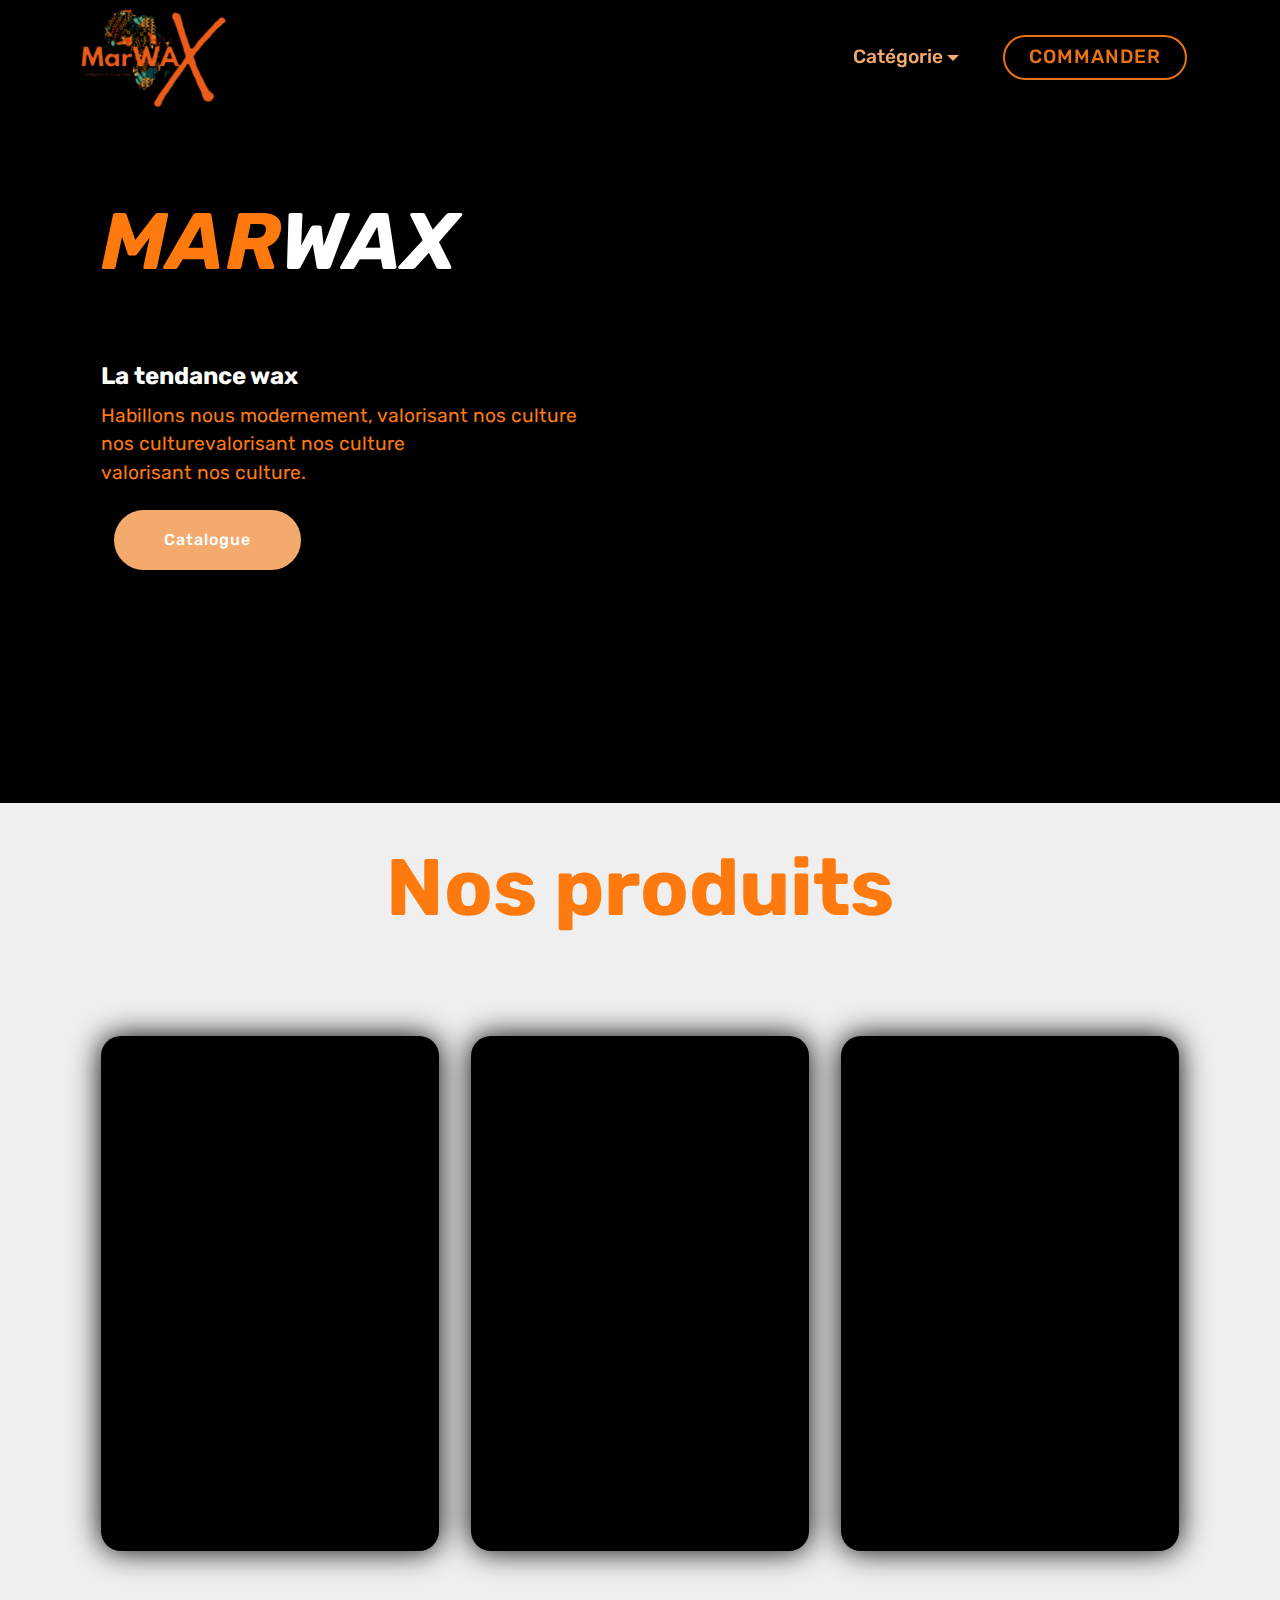
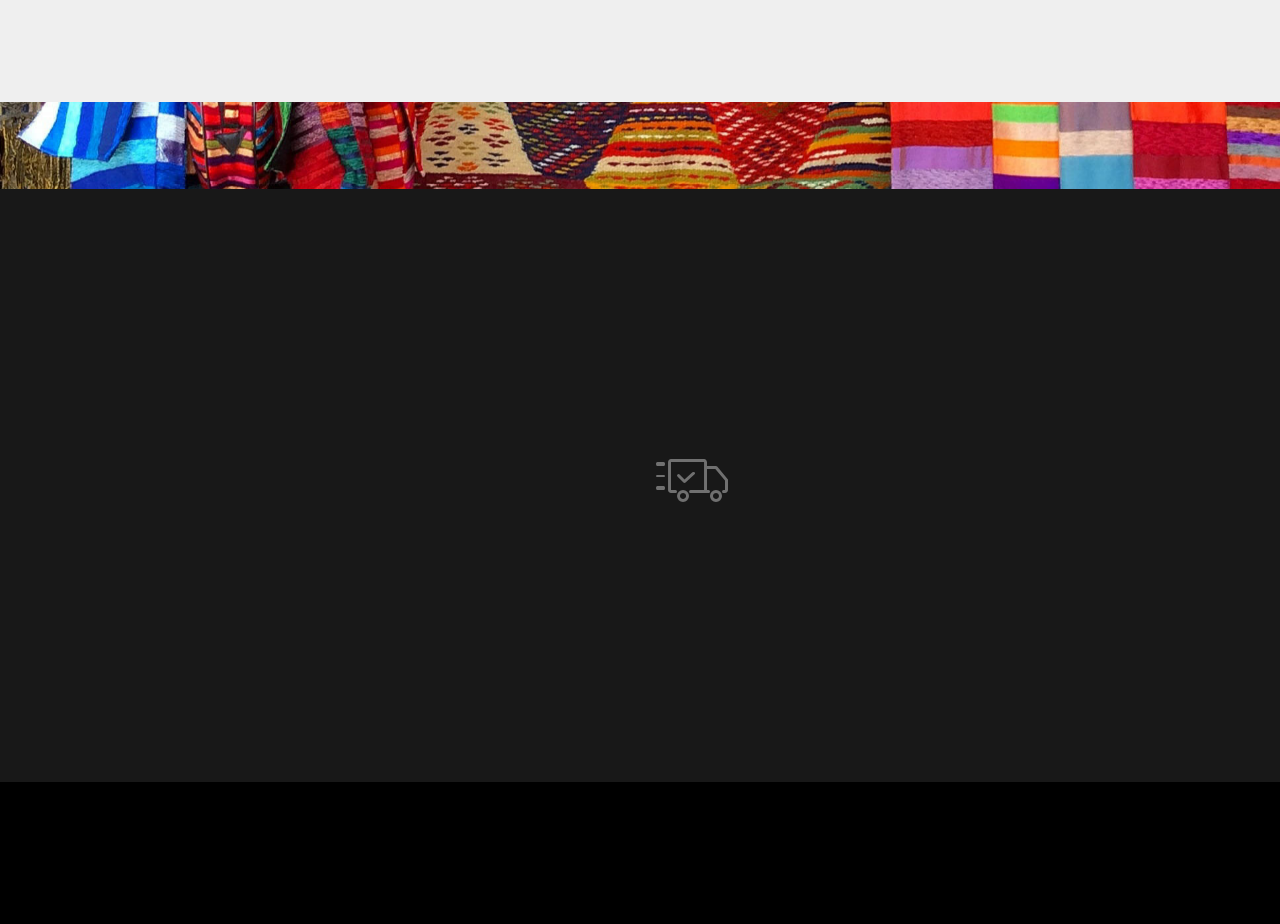
==== commit e4f47b31: "Add files via upload" ====
--- a/index.html
+++ b/index.html
@@ -6,7 +6,7 @@
   <meta http-equiv="X-UA-Compatible" content="IE=edge">
   <meta name="generator" content="Mobirise v4.12.4, mobirise.com">
   <meta name="viewport" content="width=device-width, initial-scale=1, minimum-scale=1">
-  <link rel="shortcut icon" href="assets/images/picsart-22-03-12-17-04-54-733-198x145.png" type="image/x-icon">
+  <link rel="shortcut icon" href="assets/images/capture-d-cran-95-removebg-preview-1-270x270.png" type="image/x-icon">
   <meta name="description" content="">
   
   
@@ -43,23 +43,26 @@
             <div class="navbar-brand">
                 <span class="navbar-logo">
                     <a href="index.html">
-                        <img src="assets/images/picsart-22-03-12-17-04-54-733-198x145.png" alt="AFRIWAX" title="" style="height: 6.2rem;">
+                        <img src="assets/images/capture-d-cran-95-removebg-preview-1-270x270.png" alt="AFRIWAX" title="" style="height: 6.2rem;">
                     </a>
                 </span>
-                <span class="navbar-caption-wrap"><a class="navbar-caption text-secondary display-7" href="index.html">MARWAX</a></span>
+                <span class="navbar-caption-wrap"><a class="navbar-caption text-secondary display-7" href="index.html"></a></span>
             </div>
         </div>
         <div class="collapse navbar-collapse" id="navbarSupportedContent">
-            <ul class="navbar-nav nav-dropdown" data-app-modern-menu="true"><li class="nav-item"><a class="nav-link link text-secondary display-7" href="page1.html" aria-expanded="false">Hommes</a></li>
-                <li class="nav-item">
-                    <a class="nav-link link text-secondary display-7" href="page2.html" aria-expanded="false">Femmes</a>
-                </li></ul>
+            <ul class="navbar-nav nav-dropdown" data-app-modern-menu="true"><li class="nav-item">
+                    <a class="nav-link link text-secondary display-7" href="page2.html" aria-expanded="false"></a>
+                </li><li class="nav-item dropdown"><a class="nav-link link dropdown-toggle text-secondary display-7" href="page1.html" aria-expanded="false" data-toggle="dropdown-submenu">Catégorie</a>
+                <div class="dropdown-menu">
+                    <a class="dropdown-item text-secondary display-7" href="page1.html" aria-expanded="false">Hommes</a>
+                    <a class="dropdown-item text-secondary display-7" href="page1.html" aria-expanded="false">Femmes</a>
+                    <a class="dropdown-item text-secondary display-7" href="index.html" aria-expanded="false">Accessoire</a></div></li><li class="nav-item"><a class="nav-link link text-secondary display-7" href="page1.html" aria-expanded="false"></a></li></ul>
             <div class="navbar-buttons mbr-section-btn"><a class="btn btn-sm btn-secondary-outline display-7" href="tel:+1-234-567-8901">COMMANDER</a></div>
         </div>
     </nav>
 </section>
 
-<section class="engine"><a href="https://mobirise.info/c">free site builder</a></section><section class="testimonials3 cid-sZMBmGCxca" id="testimonials3-b">
+<section class="engine"><a href="https://mobirise.info/x">css templates</a></section><section class="testimonials3 cid-sZMBmGCxca" id="testimonials3-b">
 
     
 
@@ -82,16 +85,16 @@
                  
       <div class="mySlides fade">
         <img src="assets/images/ankara-5505594-988x1480.jpeg" alt="Model" title="T-shirt model">
-        <div class="text">T-shirt femme</div>
+        <div class="text">🟠⚪⚪</div>
       </div>
       <div class="mySlides fade">
         <img src="assets/images/smile-6047781-988x1482.jpeg" alt="" title="">
-        <div class="text">T-shirt femme</div>
+        <div class="text">⚪🟠⚪</div>
         
       </div>
       <div class="mySlides fade">
         <img src="assets/images/smile-6047782-988x1482.jpeg" alt="" title="">
-        <div class="text">Robes</div>
+        <div class="text">⚪⚪🟠</div>
       </div>
 
     </div>
@@ -141,7 +144,7 @@
                         <p class="mbr-text mbr-fonts-style display-7">Robe en tissu pagne vert 
 <br>avec motif</p>
                     </div>
-                    <div class="mbr-section-btn text-center"><a href="https://mobiri.se" class="btn btn-secondary display-4">
+                    <div class="mbr-section-btn text-center"><a href="page2.html" class="btn btn-secondary display-4">
                             Acheter</a></div>
                 </div>
             </div>
@@ -156,7 +159,7 @@
                         <p class="mbr-text mbr-fonts-style display-7">Robe en tissu pagne vert 
 <br>avec motif</p>
                     </div>
-                    <div class="mbr-section-btn text-center"><a href="https://mobiri.se" class="btn btn-secondary display-4">Acheter</a></div>
+                    <div class="mbr-section-btn text-center"><a href="page2.html" class="btn btn-secondary display-4">Acheter</a></div>
                 </div>
             </div>
 
@@ -170,7 +173,7 @@
                         <p class="mbr-text mbr-fonts-style display-7">Chemise avec motif fleuri 
 <br>rose pour hommes</p>
                     </div>
-                    <div class="mbr-section-btn text-center"><a href="https://mobiri.se" class="btn btn-secondary display-4">
+                    <div class="mbr-section-btn text-center"><a href="page1.html" class="btn btn-secondary display-4">
                             Acheter</a></div>
                 </div>
             </div>
@@ -198,7 +201,7 @@
                         MARWAX</strong></h2>
                     <div class="mbr-section-text">
                         <p class="mbr-text mb-5 pt-3 mbr-light mbr-fonts-style display-5">
-                        C'est plus&nbsp;"Lorem ipsum dolor sit amet, consectetur adipiscing elit, sed do eiusmod tempor incididunt ut labore et dolore magna aliqua. Ut enim ad minim veniam, quis nostrud exercitation ullamco laboris nisi ut aliquip ex ea commodo consequat</p>
+                        C'est plus&nbsp;"Lorem ipsum dolor sit amet, consectetur adipiscing elit, sed do eiusmod tempor incididunt ut labore et dolore magna aliqua.</p>
                     </div>
 
                     <div class="block-content">
@@ -213,7 +216,7 @@
                             </div>                
 
                             <div class="card-box">
-                                <p class="block-text mbr-fonts-style display-7">"Lorem ipsum dolor sit amet, consectetur adipiscing elit, sed do eiusmod tempor incididunt ut labore et dolore magna aliqua. Ut enim ad minim veniam, quis nostrud exercitation ullamco laboris nisi ut aliquip ex ea commodo consequat</p>
+                                <p class="block-text mbr-fonts-style display-7">"Lorem ipsum dolor sit amet, consectetur adipiscing elit, sed do eiusmod tempor incididunt ut labore et dolore magna aliqua.&nbsp;</p>
                             </div>
                         </div>
 
@@ -241,7 +244,7 @@
                     
                     
                 <li class="foot-menu-item mbr-fonts-style display-7">
-                        <em><strong><a class="text-white mbr-bold" href="#" target="_blank">A</a>&nbsp;propos de nous&nbsp;&nbsp;</strong></em></li><li class="foot-menu-item mbr-fonts-style display-7">
+                        <strong><em><a class="text-white mbr-bold" href="#" target="_blank">A</a>&nbsp;propos de nous&nbsp;&nbsp;</em></strong></li><li class="foot-menu-item mbr-fonts-style display-7">
                         <a class="text-white mbr-bold" href="#" target="_blank">Services</a>
                     </li><li class="foot-menu-item mbr-fonts-style display-7">
                         <a class="text-white mbr-bold" href="#" target="_blank">Get In Touch</a>
@@ -275,7 +278,7 @@
             </div>
             <div class="row row-copirayt">
                 <p class="mbr-text mb-0 mbr-fonts-style mbr-white align-center display-7">
-                    © Copyright 2025 Marwax - All Rights Reserved
+                    © Copyright 2023 Marwax - All Rights Reserved
                 </p>
             </div>
         </div>
--- a/assets/mobirise/css/mbr-additional.css
+++ b/assets/mobirise/css/mbr-additional.css
@@ -886,6 +886,7 @@
   padding-top: 1.4rem;
   padding-bottom: 1.4rem;
   text-align: left;
+  border-radius: 20px;
 }
 .cid-sZAwotOACV .dropdown .dropdown-menu .dropdown-item {
   width: auto;
@@ -1178,7 +1179,7 @@
 }
 .cid-sZAwotOACV .nav-link:hover,
 .cid-sZAwotOACV .dropdown-item:hover {
-  color: #ff7a0e !important;
+  color: #fae4d2 !important;
 }
 .cid-sZNk9Ai5xV {
   padding-top: 45px;
@@ -1797,12 +1798,12 @@
 }
 .cid-sZAwotOACV .nav-link:hover,
 .cid-sZAwotOACV .dropdown-item:hover {
-  color: #ff7a0e !important;
+  color: #fae4d2 !important;
 }
 .cid-sZRT5aJlm7 {
   padding-top: 90px;
   padding-bottom: 90px;
-  background-color: #000000;
+  background-color: #efefef;
 }
 .cid-sZRT5aJlm7 .card-box {
   padding: 0 2rem;
@@ -2329,7 +2330,7 @@
 }
 .cid-sZAwotOACV .nav-link:hover,
 .cid-sZAwotOACV .dropdown-item:hover {
-  color: #ff7a0e !important;
+  color: #fae4d2 !important;
 }
 .cid-sZTGDbwIaY {
   padding-top: 0px;
--- a/assets/mobirise/css/mbr-additional.css
+++ b/assets/mobirise/css/mbr-additional.css
@@ -886,6 +886,7 @@
   padding-top: 1.4rem;
   padding-bottom: 1.4rem;
   text-align: left;
+  border-radius: 20px;
 }
 .cid-sZAwotOACV .dropdown .dropdown-menu .dropdown-item {
   width: auto;
@@ -1178,7 +1179,7 @@
 }
 .cid-sZAwotOACV .nav-link:hover,
 .cid-sZAwotOACV .dropdown-item:hover {
-  color: #ff7a0e !important;
+  color: #fae4d2 !important;
 }
 .cid-sZNk9Ai5xV {
   padding-top: 45px;
@@ -1797,12 +1798,12 @@
 }
 .cid-sZAwotOACV .nav-link:hover,
 .cid-sZAwotOACV .dropdown-item:hover {
-  color: #ff7a0e !important;
+  color: #fae4d2 !important;
 }
 .cid-sZRT5aJlm7 {
   padding-top: 90px;
   padding-bottom: 90px;
-  background-color: #000000;
+  background-color: #efefef;
 }
 .cid-sZRT5aJlm7 .card-box {
   padding: 0 2rem;
@@ -2329,7 +2330,7 @@
 }
 .cid-sZAwotOACV .nav-link:hover,
 .cid-sZAwotOACV .dropdown-item:hover {
-  color: #ff7a0e !important;
+  color: #fae4d2 !important;
 }
 .cid-sZTGDbwIaY {
   padding-top: 0px;
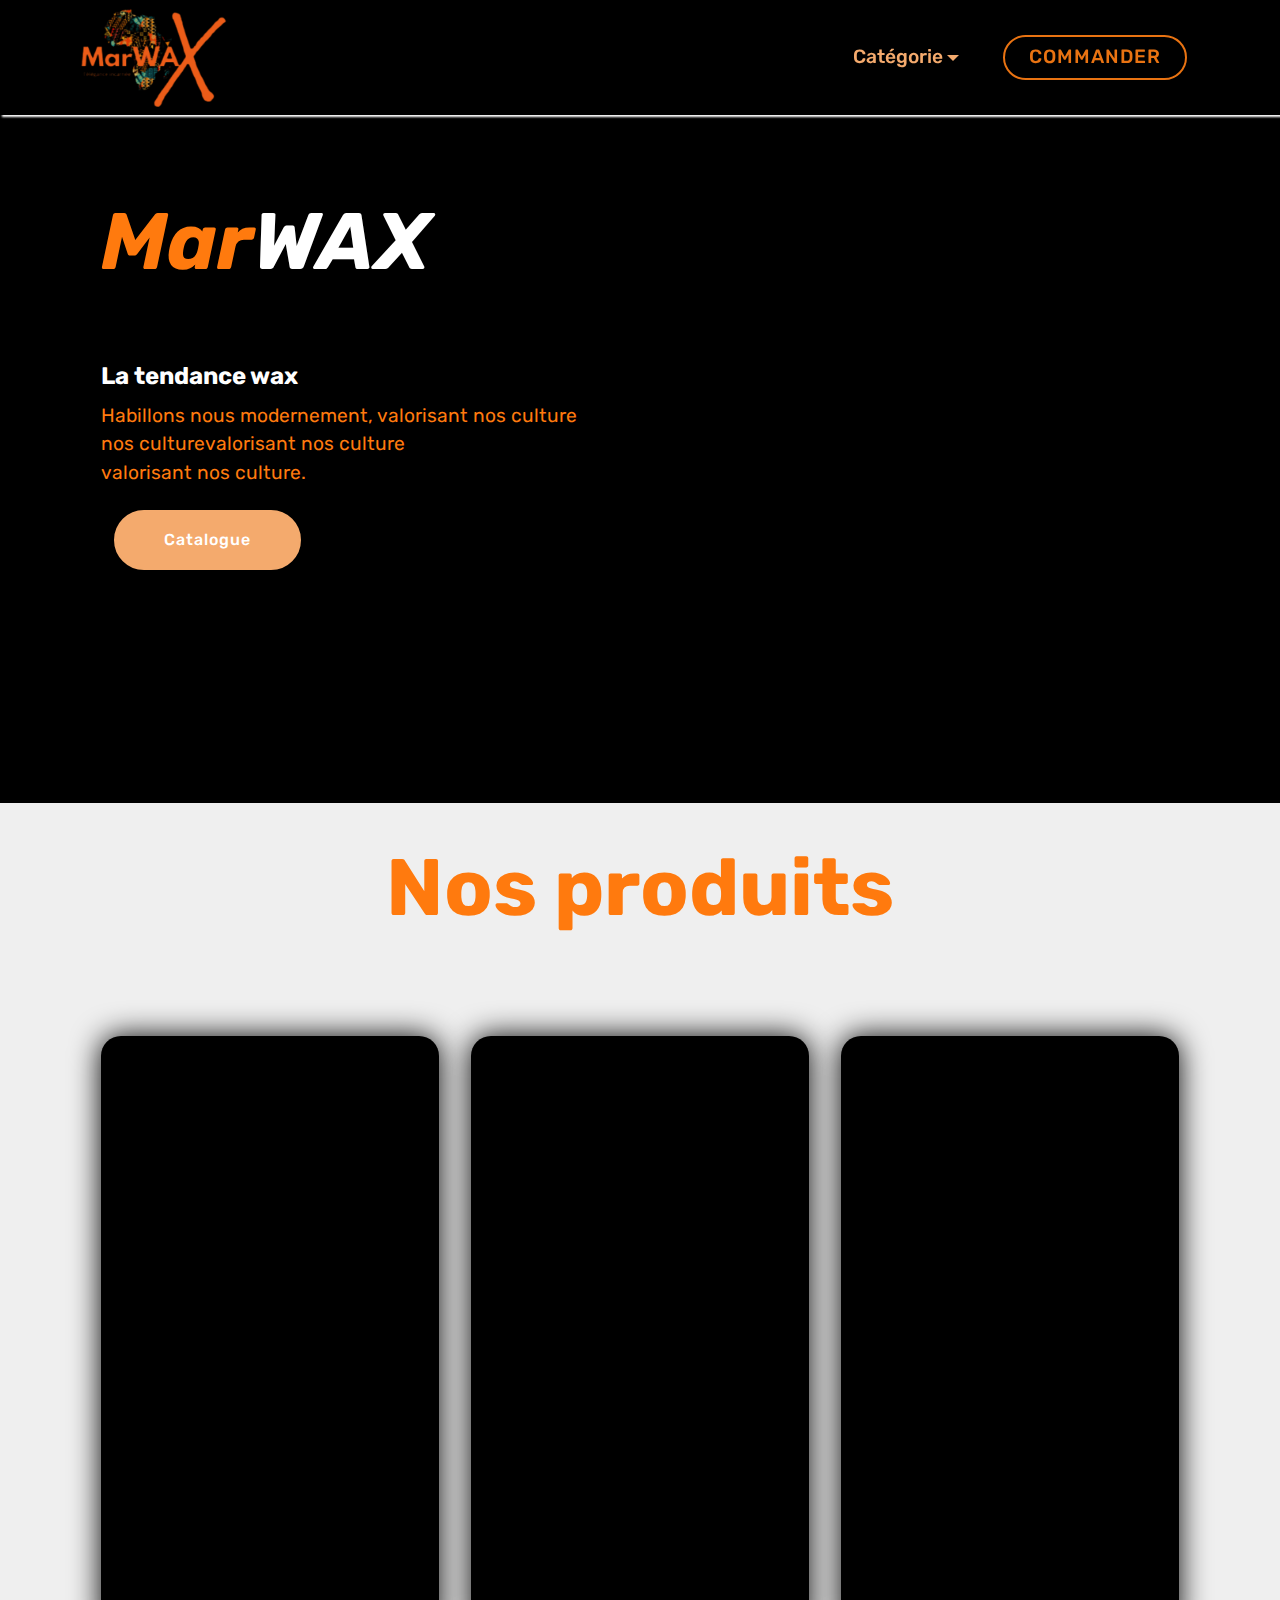
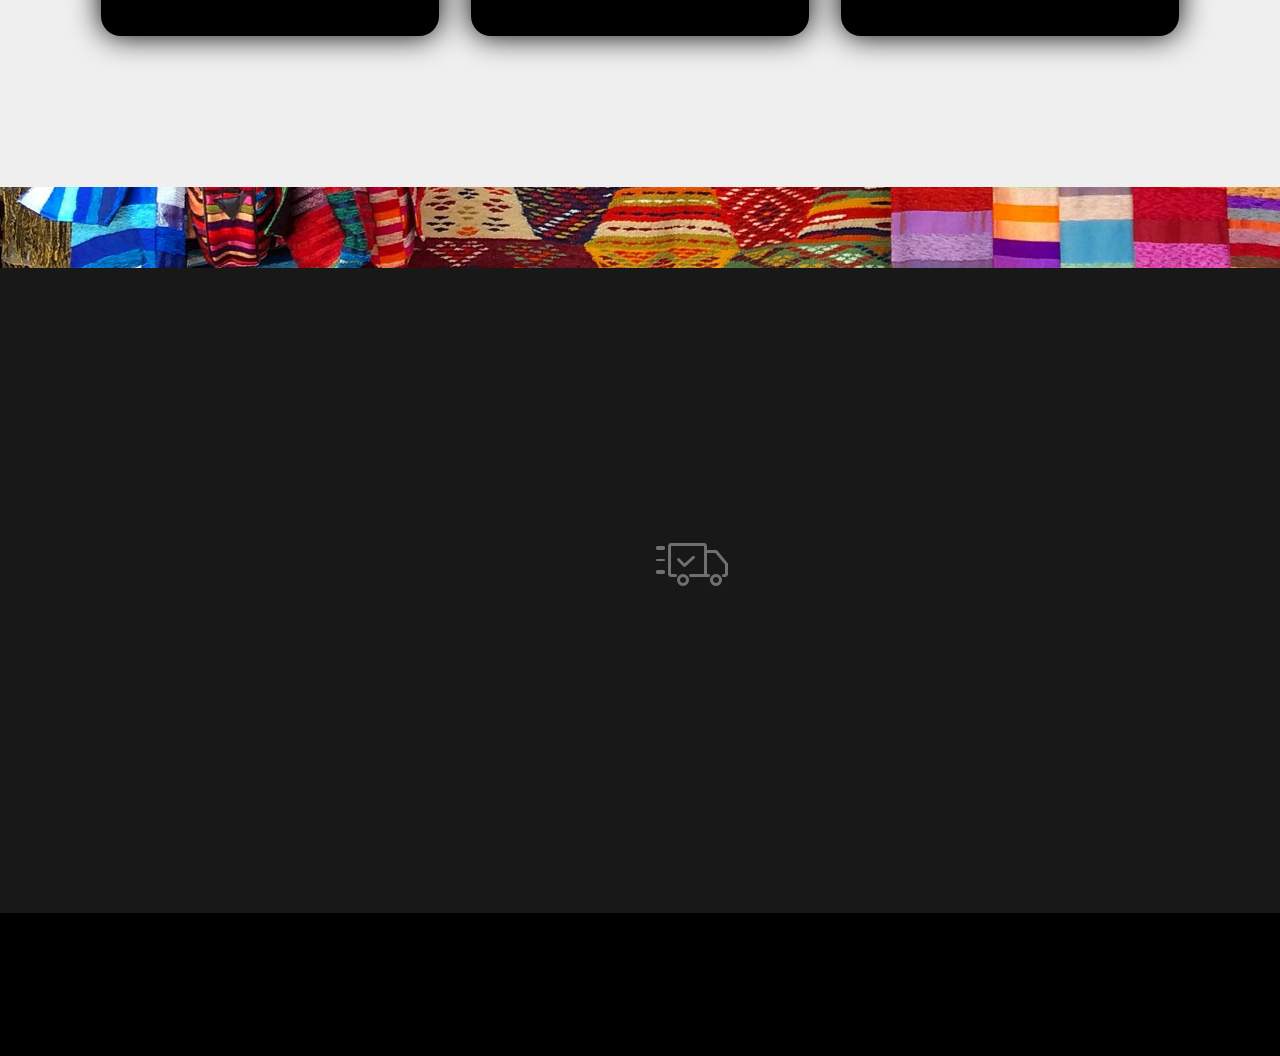
==== commit 4243bc33: "Add files via upload" ====
--- a/index.html
+++ b/index.html
@@ -55,14 +55,14 @@
                 </li><li class="nav-item dropdown"><a class="nav-link link dropdown-toggle text-secondary display-7" href="page1.html" aria-expanded="false" data-toggle="dropdown-submenu">Catégorie</a>
                 <div class="dropdown-menu">
                     <a class="dropdown-item text-secondary display-7" href="page1.html" aria-expanded="false">Hommes</a>
-                    <a class="dropdown-item text-secondary display-7" href="page1.html" aria-expanded="false">Femmes</a>
+                    <a class="dropdown-item text-secondary display-7" href="page2.html" aria-expanded="false">Femmes</a>
                     <a class="dropdown-item text-secondary display-7" href="index.html" aria-expanded="false">Accessoire</a></div></li><li class="nav-item"><a class="nav-link link text-secondary display-7" href="page1.html" aria-expanded="false"></a></li></ul>
-            <div class="navbar-buttons mbr-section-btn"><a class="btn btn-sm btn-secondary-outline display-7" href="tel:+1-234-567-8901">COMMANDER</a></div>
+            <div class="navbar-buttons mbr-section-btn"><a class="btn btn-sm btn-secondary-outline display-7" href="tel:+212 06-567-901">COMMANDER</a></div>
         </div>
     </nav>
 </section>
 
-<section class="engine"><a href="https://mobirise.info/x">css templates</a></section><section class="testimonials3 cid-sZMBmGCxca" id="testimonials3-b">
+<section class="engine"><a href="https://mobirise.info/v">free html templates</a></section><section class="testimonials3 cid-sZMBmGCxca" id="testimonials3-b">
 
     
 
@@ -71,7 +71,7 @@
     <div class="container">
         <div class="media-container-row">
             <div class="media-content px-3 align-self-center mbr-white py-2">
-               <p class="mbr-author-desc mbr-fonts-style display-1"><strong><em>MAR</em></strong><span class="couleur"><strong><em>WAX</em></strong></span></p>
+               <p class="mbr-author-desc mbr-fonts-style display-1"><strong><em>Mar</em></strong><span class="couleur"><strong><em>WAX</em></strong></span></p>
                 <p class="mbr-author-name pt-4 mb-2 mbr-fonts-style display-5"><br>La tendance wax<br>
                 </p>
                 <p class="mbr-author-desc mbr-fonts-style display-7">
@@ -137,10 +137,10 @@
             <div class="card p-3 col-12 col-md-6 col-lg-4">
                 <div class="card-wrapper">
                     <div class="card-img">
-                        <img src="assets/images/woman-4685862-676x1014.jpeg" alt="Mobirise" title="" class="rimg">
+                        <img src="assets/images/whatsapp-image-2022-04-04-at-12.28.05-676x676.jpg" alt="Mobirise" title="" class="rimg">
                     </div>
                     <div class="card-box">
-                        <h4 class="card-title mbr-fonts-style display-4"><strong>TISSU</strong></h4>
+                        <h4 class="card-title mbr-fonts-style display-4"><strong>ROBE</strong></h4>
                         <p class="mbr-text mbr-fonts-style display-7">Robe en tissu pagne vert 
 <br>avec motif</p>
                     </div>
@@ -152,7 +152,7 @@
             <div class="card p-3 col-12 col-md-6 col-lg-4">
                 <div class="card-wrapper">
                     <div class="card-img">
-                        <img src="assets/images/b-676x1014.jpeg" alt="Mobirise" title="" class="rimg">
+                        <img src="assets/images/smile-6047781-1920-676x1014.jpeg" alt="Mobirise" title="" class="rimg">
                     </div>
                     <div class="card-box">
                         <h4 class="card-title mbr-fonts-style display-4"><strong>T-SHIRT</strong></h4>
@@ -166,12 +166,11 @@
             <div class="card p-3 col-12 col-md-6 col-lg-4">
                 <div class="card-wrapper">
                     <div class="card-img">
-                        <img src="assets/images/photography-2036939-676x507.jpeg" alt="chemise" title="Chemise avec motif" class="rimg">
+                        <img src="assets/images/jealifepictures-45-676x451.jpeg" alt="chemise" title="Chemise avec motif" class="rimg">
                     </div>
                     <div class="card-box">
-                        <h4 class="card-title mbr-fonts-style display-4"><strong><em>ROBE PAGNE</em></strong></h4>
-                        <p class="mbr-text mbr-fonts-style display-7">Chemise avec motif fleuri 
-<br>rose pour hommes</p>
+                        <h4 class="card-title mbr-fonts-style display-4"><strong>CHEMISE</strong></h4>
+                        <p class="mbr-text mbr-fonts-style display-7">Chemise blanche modeles hommes</p>
                     </div>
                     <div class="mbr-section-btn text-center"><a href="page1.html" class="btn btn-secondary display-4">
                             Acheter</a></div>
@@ -194,7 +193,7 @@
         <div class="col-md-12">
             <div class="media-container-row">
                 <div class="mbr-figure m-auto" style="width: 50%;">
-                    <img src="assets/images/c-3-952x1428.jpeg" alt="Mobirise" title="" class="rimg">
+                    <img src="assets/images/whatsapp-image-2022-04-04-at-12.34.54-766x1024.jpg" alt="Mobirise" title="" class="rimg">
                 </div>
                 <div class=" align-left aside-content">
                     <h2 class="mbr-title pt-2 mbr-fonts-style display-2"><strong>
@@ -299,7 +298,7 @@
   <script src="assets/theme/js/script.js"></script>
   
   
-  <input name="animation" type="hidden">
-   <div id="scrollToTop" class="scrollToTop mbr-arrow-up"><a style="text-align: center;"><i class="mbr-arrow-up-icon mbr-arrow-up-icon-cm cm-icon cm-icon-smallarrow-up"></i></a></div>
+ <div id="scrollToTop" class="scrollToTop mbr-arrow-up"><a style="text-align: center;"><i class="mbr-arrow-up-icon mbr-arrow-up-icon-cm cm-icon cm-icon-smallarrow-up"></i></a></div>
+    <input name="animation" type="hidden">
   </body>
 </html>--- a/assets/mobirise/css/mbr-additional.css
+++ b/assets/mobirise/css/mbr-additional.css
@@ -727,6 +727,10 @@
 .cid-sZMBmGCxca img:hover {
   box-shadow: 0 0 40px orange;
 }
+.cid-sZMBmGCxca .letre {
+  margin-top: 2000px;
+  font-size: 100px;
+}
 .cid-sZMBmGCxca .mySlides {
   display: none;
 }
@@ -785,6 +789,7 @@
   transition: none;
   min-height: 77px;
   padding: .5rem 0;
+  box-shadow: 2px 2px 2px #ffffff;
 }
 .cid-sZAwotOACV .navbar-dropdown.bg-color.transparent.opened {
   background: #000000;
@@ -887,6 +892,7 @@
   padding-bottom: 1.4rem;
   text-align: left;
   border-radius: 20px;
+  border: solid white;
 }
 .cid-sZAwotOACV .dropdown .dropdown-menu .dropdown-item {
   width: auto;
--- a/assets/mobirise/css/mbr-additional.css
+++ b/assets/mobirise/css/mbr-additional.css
@@ -727,6 +727,10 @@
 .cid-sZMBmGCxca img:hover {
   box-shadow: 0 0 40px orange;
 }
+.cid-sZMBmGCxca .letre {
+  margin-top: 2000px;
+  font-size: 100px;
+}
 .cid-sZMBmGCxca .mySlides {
   display: none;
 }
@@ -785,6 +789,7 @@
   transition: none;
   min-height: 77px;
   padding: .5rem 0;
+  box-shadow: 2px 2px 2px #ffffff;
 }
 .cid-sZAwotOACV .navbar-dropdown.bg-color.transparent.opened {
   background: #000000;
@@ -887,6 +892,7 @@
   padding-bottom: 1.4rem;
   text-align: left;
   border-radius: 20px;
+  border: solid white;
 }
 .cid-sZAwotOACV .dropdown .dropdown-menu .dropdown-item {
   width: auto;
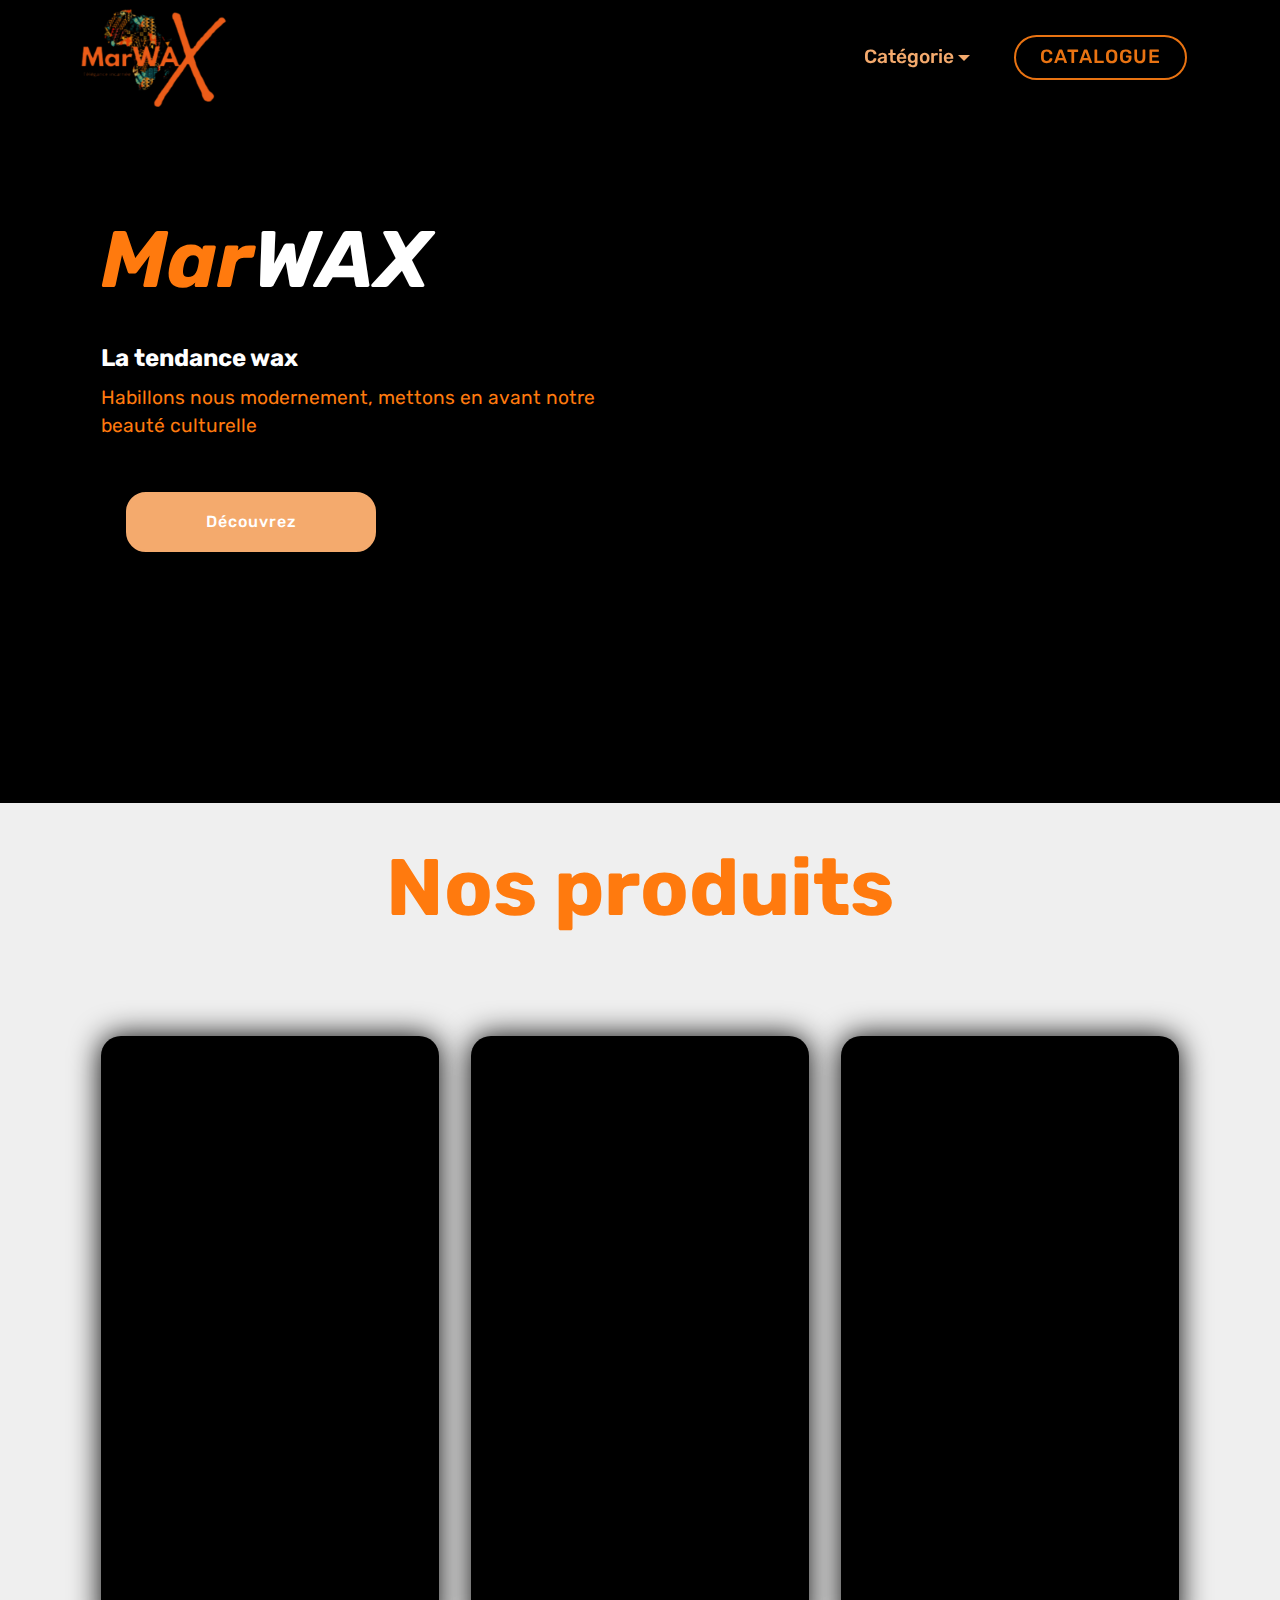
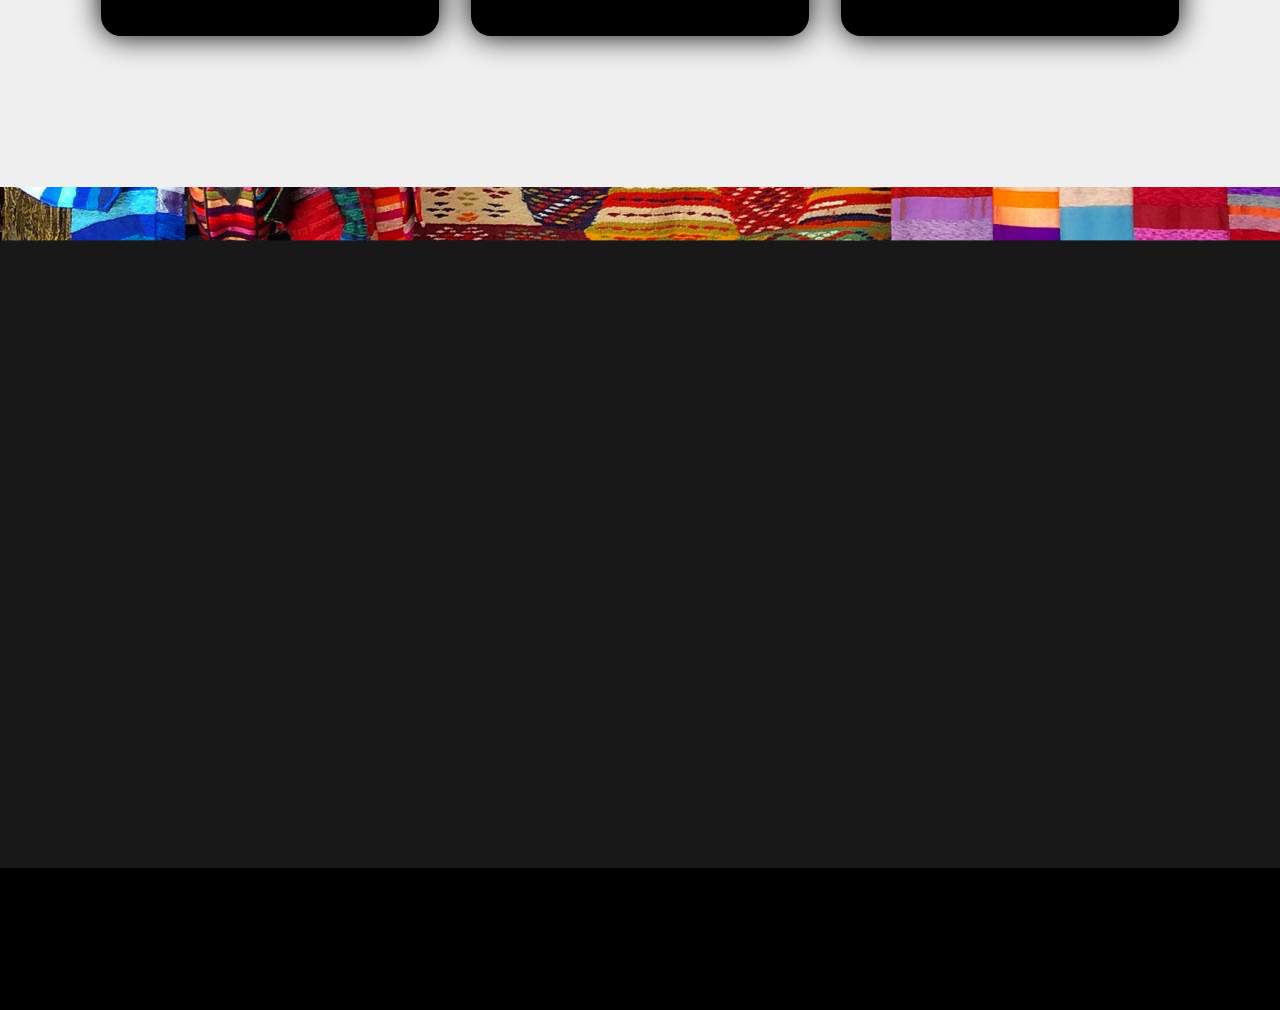
==== commit 43c2ab7a: "Add files via upload" ====
--- a/index.html
+++ b/index.html
@@ -11,14 +11,15 @@
   
   
   <title>Home</title>
+  <link rel="stylesheet" href="assets/web/assets/mobirise-icons2/mobirise2.css">
   <link rel="stylesheet" href="assets/web/assets/mobirise-icons/mobirise-icons.css">
   <link rel="stylesheet" href="assets/bootstrap/css/bootstrap.min.css">
   <link rel="stylesheet" href="assets/bootstrap/css/bootstrap-grid.min.css">
   <link rel="stylesheet" href="assets/bootstrap/css/bootstrap-reboot.min.css">
-  <link rel="stylesheet" href="assets/socicon/css/styles.css">
+  <link rel="stylesheet" href="assets/animatecss/animate.min.css">
   <link rel="stylesheet" href="assets/tether/tether.min.css">
   <link rel="stylesheet" href="assets/dropdown/css/style.css">
-  <link rel="stylesheet" href="assets/animatecss/animate.min.css">
+  <link rel="stylesheet" href="assets/socicon/css/styles.css">
   <link rel="stylesheet" href="assets/theme/css/style.css">
   <link rel="preload" as="style" href="assets/mobirise/css/mbr-additional.css"><link rel="stylesheet" href="assets/mobirise/css/mbr-additional.css" type="text/css">
   
@@ -57,12 +58,12 @@
                     <a class="dropdown-item text-secondary display-7" href="page1.html" aria-expanded="false">Hommes</a>
                     <a class="dropdown-item text-secondary display-7" href="page2.html" aria-expanded="false">Femmes</a>
                     <a class="dropdown-item text-secondary display-7" href="index.html" aria-expanded="false">Accessoire</a></div></li><li class="nav-item"><a class="nav-link link text-secondary display-7" href="page1.html" aria-expanded="false"></a></li></ul>
-            <div class="navbar-buttons mbr-section-btn"><a class="btn btn-sm btn-secondary-outline display-7" href="tel:+212 06-567-901">COMMANDER</a></div>
+            <div class="navbar-buttons mbr-section-btn"><a class="btn btn-sm btn-secondary-outline display-7" href="page3.html">CATALOGUE</a></div>
         </div>
     </nav>
 </section>
 
-<section class="engine"><a href="https://mobirise.info/v">free html templates</a></section><section class="testimonials3 cid-sZMBmGCxca" id="testimonials3-b">
+<section class="engine"><a href="https://mobirise.info/e">how to make your own website for free</a></section><section class="testimonials3 cid-sZMBmGCxca" id="testimonials3-b">
 
     
 
@@ -72,13 +73,13 @@
         <div class="media-container-row">
             <div class="media-content px-3 align-self-center mbr-white py-2">
                <p class="mbr-author-desc mbr-fonts-style display-1"><strong><em>Mar</em></strong><span class="couleur"><strong><em>WAX</em></strong></span></p>
-                <p class="mbr-author-name pt-4 mb-2 mbr-fonts-style display-5"><br>La tendance wax<br>
+                <p class="mbr-author-name pt-4 mb-2 mbr-fonts-style display-5">La tendance wax<br>
                 </p>
                 <p class="mbr-author-desc mbr-fonts-style display-7">
-                   Habillons nous modernement, valorisant nos culture <br>nos culturevalorisant nos culture&nbsp;<br>valorisant nos culture.<br>
+                   Habillons nous modernement, mettons en avant notre<br> beauté culturelle&nbsp;<br><br>
                 </p>
-               <a href="index.html" class="btn btn-secondary">
-                            Catalogue
+               <a href="page3.html" class="btn btn-secondary">
+                            Découvrez
                             </a>
                 
             </div>
@@ -137,40 +138,39 @@
             <div class="card p-3 col-12 col-md-6 col-lg-4">
                 <div class="card-wrapper">
                     <div class="card-img">
-                        <img src="assets/images/whatsapp-image-2022-04-04-at-12.28.05-676x676.jpg" alt="Mobirise" title="" class="rimg">
+                        <img src="assets/images/whatsapp-image-2022-04-04-at-12.20.49-1-676x873.jpeg" alt="Mobirise" title="" class="rimg">
+                    </div>
+                    <div class="card-box">
+                        <h4 class="card-title mbr-fonts-style display-4"><strong>ROBE</strong></h4>
+                        <p class="mbr-text mbr-fonts-style display-7">Robe&nbsp;avec motif wax<br><br></p>
+                    </div>
+                    <div class="mbr-section-btn text-center"><a href="page2.html" class="btn btn-secondary display-4">
+                            Acheter</a></div>
+                </div>
+            </div>
+
+            <div class="card p-3 col-12 col-md-6 col-lg-4">
+                <div class="card-wrapper">
+                    <div class="card-img">
+                        <img src="assets/images/photo-2022-03-28-15-48-41-4-676x768.jpeg" alt="Jupe en wax" title="Jupe avec touche traditionnelle" class="rimg">
                     </div>
                     <div class="card-box">
                         <h4 class="card-title mbr-fonts-style display-4"><strong>ROBE</strong></h4>
                         <p class="mbr-text mbr-fonts-style display-7">Robe en tissu pagne vert 
 <br>avec motif</p>
                     </div>
-                    <div class="mbr-section-btn text-center"><a href="page2.html" class="btn btn-secondary display-4">
-                            Acheter</a></div>
+                    <div class="mbr-section-btn text-center"><a href="page2.html" class="btn btn-secondary display-4">Acheter</a></div>
                 </div>
             </div>
 
             <div class="card p-3 col-12 col-md-6 col-lg-4">
                 <div class="card-wrapper">
                     <div class="card-img">
-                        <img src="assets/images/smile-6047781-1920-676x1014.jpeg" alt="Mobirise" title="" class="rimg">
+                        <img src="assets/images/jealifepictures-45-676x451.jpeg" alt="t-shirt violet motif traditionelle" title="t-shirt violet motif traditionelle" class="rimg">
                     </div>
                     <div class="card-box">
                         <h4 class="card-title mbr-fonts-style display-4"><strong>T-SHIRT</strong></h4>
-                        <p class="mbr-text mbr-fonts-style display-7">Robe en tissu pagne vert 
-<br>avec motif</p>
-                    </div>
-                    <div class="mbr-section-btn text-center"><a href="page2.html" class="btn btn-secondary display-4">Acheter</a></div>
-                </div>
-            </div>
-
-            <div class="card p-3 col-12 col-md-6 col-lg-4">
-                <div class="card-wrapper">
-                    <div class="card-img">
-                        <img src="assets/images/jealifepictures-45-676x451.jpeg" alt="chemise" title="Chemise avec motif" class="rimg">
-                    </div>
-                    <div class="card-box">
-                        <h4 class="card-title mbr-fonts-style display-4"><strong>CHEMISE</strong></h4>
-                        <p class="mbr-text mbr-fonts-style display-7">Chemise blanche modeles hommes</p>
+                        <p class="mbr-text mbr-fonts-style display-7">T-shirt violet avec motif<br><br></p>
                     </div>
                     <div class="mbr-section-btn text-center"><a href="page1.html" class="btn btn-secondary display-4">
                             Acheter</a></div>
@@ -193,29 +193,27 @@
         <div class="col-md-12">
             <div class="media-container-row">
                 <div class="mbr-figure m-auto" style="width: 50%;">
-                    <img src="assets/images/whatsapp-image-2022-04-04-at-12.34.54-766x1024.jpg" alt="Mobirise" title="" class="rimg">
+                    <img src="assets/images/logo-737x677.png" alt="Marwax" title="Marwax" class="rimg">
                 </div>
                 <div class=" align-left aside-content">
                     <h2 class="mbr-title pt-2 mbr-fonts-style display-2"><strong>
                         MARWAX</strong></h2>
                     <div class="mbr-section-text">
                         <p class="mbr-text mb-5 pt-3 mbr-light mbr-fonts-style display-5">
-                        C'est plus&nbsp;"Lorem ipsum dolor sit amet, consectetur adipiscing elit, sed do eiusmod tempor incididunt ut labore et dolore magna aliqua.</p>
+                        Nous somme une entreprise qui fait dans la confection des vêtements personalisée de qualité fondée en 2022, nous nous lançons continuellement à apporter la différence à travers des tissus et des modèles de bonne qualité.<br><br>Nous sommes fier de nous distinguer en tant que nouvelle entreprise en matière de gestion des défis face à un marché qui a plusieur concurents.&nbsp;<br><br></p>
                     </div>
 
                     <div class="block-content">
                         <div class="card p-3 pr-3">
                             <div class="media">
-                                <div class=" align-self-center card-img pb-3">
-                                    <span class="mbr-iconfont mbri-delivery"></span>
-                                </div>     
+                                     
                                 <div class="media-body">
-                                    <h4 class="card-title mbr-fonts-style display-7">Livraison en moins de 24H</h4>
+                                    <h4 class="card-title mbr-fonts-style display-7">&nbsp; <em>A propos de nous</em></h4>
                                 </div>
                             </div>                
 
                             <div class="card-box">
-                                <p class="block-text mbr-fonts-style display-7">"Lorem ipsum dolor sit amet, consectetur adipiscing elit, sed do eiusmod tempor incididunt ut labore et dolore magna aliqua.&nbsp;</p>
+                                <p class="block-text mbr-fonts-style display-7"></p>
                             </div>
                         </div>
 
@@ -243,11 +241,7 @@
                     
                     
                 <li class="foot-menu-item mbr-fonts-style display-7">
-                        <strong><em><a class="text-white mbr-bold" href="#" target="_blank">A</a>&nbsp;propos de nous&nbsp;&nbsp;</em></strong></li><li class="foot-menu-item mbr-fonts-style display-7">
-                        <a class="text-white mbr-bold" href="#" target="_blank">Services</a>
-                    </li><li class="foot-menu-item mbr-fonts-style display-7">
-                        <a class="text-white mbr-bold" href="#" target="_blank">Get In Touch</a>
-                    </li></ul>
+                        <strong><em>&nbsp; &nbsp; &nbsp; &nbsp; &nbsp; &nbsp; &nbsp; &nbsp; &nbsp; &nbsp; &nbsp; &nbsp; &nbsp; &nbsp; &nbsp; &nbsp; &nbsp; &nbsp; &nbsp; &nbsp; &nbsp; &nbsp; &nbsp; &nbsp; &nbsp; &nbsp; &nbsp; &nbsp; &nbsp; &nbsp;<a href="index.html#features11-c" target="_blank" class="text-secondary">&nbsp; A&nbsp;propos de nous&nbsp;&nbsp;</a></em></strong></li><li class="foot-menu-item mbr-fonts-style display-7"></li><li class="foot-menu-item mbr-fonts-style display-7"></li></ul>
             </div>
             <div class="row social-row">
                 <div class="social-list align-right pb-2">
@@ -290,11 +284,11 @@
   <script src="assets/bootstrap/js/bootstrap.min.js"></script>
   <script src="assets/smoothscroll/smooth-scroll.js"></script>
   <script src="assets/tether/tether.min.js"></script>
-  <script src="assets/viewportchecker/jquery.viewportchecker.js"></script>
   <script src="assets/dropdown/js/nav-dropdown.js"></script>
   <script src="assets/dropdown/js/navbar-dropdown.js"></script>
   <script src="assets/touchswipe/jquery.touch-swipe.min.js"></script>
   <script src="assets/parallax/jarallax.min.js"></script>
+  <script src="assets/viewportchecker/jquery.viewportchecker.js"></script>
   <script src="assets/theme/js/script.js"></script>
   
   
--- a/assets/web/assets/mobirise-icons2/mobirise2.css
+++ b/assets/web/assets/mobirise-icons2/mobirise2.css
@@ -0,0 +1,498 @@
+@font-face {
+  font-family: 'Moririse2';
+  font-display: swap;
+  src:  url('mobirise2.eot?f2bix4');
+  src:  url('mobirise2.eot?f2bix4#iefix') format('embedded-opentype'),
+    url('mobirise2.ttf?f2bix4') format('truetype'),
+    url('mobirise2.woff?f2bix4') format('woff'),
+    url('mobirise2.svg?f2bix4#mobirise2') format('svg');
+  font-weight: normal;
+  font-style: normal;
+}
+
+[class^="mobi-"], [class*=" mobi-"] {
+  /* use !important to prevent issues with browser extensions that change fonts */
+  font-family: 'Moririse2' !important;
+  speak: none;
+  font-style: normal;
+  font-weight: normal;
+  font-variant: normal;
+  text-transform: none;
+  line-height: 1;
+
+  /* Better Font Rendering =========== */
+  -webkit-font-smoothing: antialiased;
+  -moz-osx-font-smoothing: grayscale;
+}
+
+.mobi-mbri-add-submenu:before {
+  content: "\e900";
+}
+.mobi-mbri-alert:before {
+  content: "\e901";
+}
+.mobi-mbri-align-center:before {
+  content: "\e902";
+}
+.mobi-mbri-align-justify:before {
+  content: "\e903";
+}
+.mobi-mbri-align-left:before {
+  content: "\e904";
+}
+.mobi-mbri-align-right:before {
+  content: "\e905";
+}
+.mobi-mbri-android:before {
+  content: "\e906";
+}
+.mobi-mbri-apple:before {
+  content: "\e907";
+}
+.mobi-mbri-arrow-down:before {
+  content: "\e908";
+}
+.mobi-mbri-arrow-next:before {
+  content: "\e909";
+}
+.mobi-mbri-arrow-prev:before {
+  content: "\e90a";
+}
+.mobi-mbri-arrow-up:before {
+  content: "\e90b";
+}
+.mobi-mbri-bold:before {
+  content: "\e90c";
+}
+.mobi-mbri-bookmark:before {
+  content: "\e90d";
+}
+.mobi-mbri-bootstrap:before {
+  content: "\e90e";
+}
+.mobi-mbri-briefcase:before {
+  content: "\e90f";
+}
+.mobi-mbri-browse:before {
+  content: "\e910";
+}
+.mobi-mbri-bulleted-list:before {
+  content: "\e911";
+}
+.mobi-mbri-calendar:before {
+  content: "\e912";
+}
+.mobi-mbri-camera:before {
+  content: "\e913";
+}
+.mobi-mbri-cart-add:before {
+  content: "\e914";
+}
+.mobi-mbri-cart-full:before {
+  content: "\e915";
+}
+.mobi-mbri-cash:before {
+  content: "\e916";
+}
+.mobi-mbri-change-style:before {
+  content: "\e917";
+}
+.mobi-mbri-chat:before {
+  content: "\e918";
+}
+.mobi-mbri-clock:before {
+  content: "\e919";
+}
+.mobi-mbri-close:before {
+  content: "\e91a";
+}
+.mobi-mbri-cloud:before {
+  content: "\e91b";
+}
+.mobi-mbri-code:before {
+  content: "\e91c";
+}
+.mobi-mbri-contact-form:before {
+  content: "\e91d";
+}
+.mobi-mbri-credit-card:before {
+  content: "\e91e";
+}
+.mobi-mbri-cursor-click:before {
+  content: "\e91f";
+}
+.mobi-mbri-cust-feedback:before {
+  content: "\e920";
+}
+.mobi-mbri-database:before {
+  content: "\e921";
+}
+.mobi-mbri-delivery:before {
+  content: "\e922";
+}
+.mobi-mbri-desktop:before {
+  content: "\e923";
+}
+.mobi-mbri-devices:before {
+  content: "\e924";
+}
+.mobi-mbri-down:before {
+  content: "\e925";
+}
+.mobi-mbri-download-2:before {
+  content: "\e926";
+}
+.mobi-mbri-download:before {
+  content: "\e927";
+}
+.mobi-mbri-drag-n-drop-2:before {
+  content: "\e928";
+}
+.mobi-mbri-drag-n-drop:before {
+  content: "\e929";
+}
+.mobi-mbri-edit-2:before {
+  content: "\e92a";
+}
+.mobi-mbri-edit:before {
+  content: "\e92b";
+}
+.mobi-mbri-error:before {
+  content: "\e92c";
+}
+.mobi-mbri-extension:before {
+  content: "\e92d";
+}
+.mobi-mbri-features:before {
+  content: "\e92e";
+}
+.mobi-mbri-file:before {
+  content: "\e92f";
+}
+.mobi-mbri-flag:before {
+  content: "\e930";
+}
+.mobi-mbri-folder:before {
+  content: "\e931";
+}
+.mobi-mbri-gift:before {
+  content: "\e932";
+}
+.mobi-mbri-github:before {
+  content: "\e933";
+}
+.mobi-mbri-globe-2:before {
+  content: "\e934";
+}
+.mobi-mbri-globe:before {
+  content: "\e935";
+}
+.mobi-mbri-growing-chart:before {
+  content: "\e936";
+}
+.mobi-mbri-hearth:before {
+  content: "\e937";
+}
+.mobi-mbri-help:before {
+  content: "\e938";
+}
+.mobi-mbri-home:before {
+  content: "\e939";
+}
+.mobi-mbri-hot-cup:before {
+  content: "\e93a";
+}
+.mobi-mbri-idea:before {
+  content: "\e93b";
+}
+.mobi-mbri-image-gallery:before {
+  content: "\e93c";
+}
+.mobi-mbri-image-slider:before {
+  content: "\e93d";
+}
+.mobi-mbri-info:before {
+  content: "\e93e";
+}
+.mobi-mbri-italic:before {
+  content: "\e93f";
+}
+.mobi-mbri-key:before {
+  content: "\e940";
+}
+.mobi-mbri-laptop:before {
+  content: "\e941";
+}
+.mobi-mbri-layers:before {
+  content: "\e942";
+}
+.mobi-mbri-left-right:before {
+  content: "\e943";
+}
+.mobi-mbri-left:before {
+  content: "\e944";
+}
+.mobi-mbri-letter:before {
+  content: "\e945";
+}
+.mobi-mbri-like:before {
+  content: "\e946";
+}
+.mobi-mbri-link:before {
+  content: "\e947";
+}
+.mobi-mbri-lock:before {
+  content: "\e948";
+}
+.mobi-mbri-login:before {
+  content: "\e949";
+}
+.mobi-mbri-logout:before {
+  content: "\e94a";
+}
+.mobi-mbri-magic-stick:before {
+  content: "\e94b";
+}
+.mobi-mbri-map-pin:before {
+  content: "\e94c";
+}
+.mobi-mbri-menu:before {
+  content: "\e94d";
+}
+.mobi-mbri-mobile-2:before {
+  content: "\e94e";
+}
+.mobi-mbri-mobile-horizontal:before {
+  content: "\e94f";
+}
+.mobi-mbri-mobile:before {
+  content: "\e950";
+}
+.mobi-mbri-mobirise:before {
+  content: "\e951";
+}
+.mobi-mbri-more-horizontal:before {
+  content: "\e952";
+}
+.mobi-mbri-more-vertical:before {
+  content: "\e953";
+}
+.mobi-mbri-music:before {
+  content: "\e954";
+}
+.mobi-mbri-new-file:before {
+  content: "\e955";
+}
+.mobi-mbri-numbered-list:before {
+  content: "\e956";
+}
+.mobi-mbri-opened-folder:before {
+  content: "\e957";
+}
+.mobi-mbri-pages:before {
+  content: "\e958";
+}
+.mobi-mbri-paper-plane:before {
+  content: "\e959";
+}
+.mobi-mbri-paperclip:before {
+  content: "\e95a";
+}
+.mobi-mbri-phone:before {
+  content: "\e95b";
+}
+.mobi-mbri-photo:before {
+  content: "\e95c";
+}
+.mobi-mbri-photos:before {
+  content: "\e95d";
+}
+.mobi-mbri-pin:before {
+  content: "\e95e";
+}
+.mobi-mbri-play:before {
+  content: "\e95f";
+}
+.mobi-mbri-plus:before {
+  content: "\e960";
+}
+.mobi-mbri-preview:before {
+  content: "\e961";
+}
+.mobi-mbri-print:before {
+  content: "\e962";
+}
+.mobi-mbri-protect:before {
+  content: "\e963";
+}
+.mobi-mbri-question:before {
+  content: "\e964";
+}
+.mobi-mbri-quote-left:before {
+  content: "\e965";
+}
+.mobi-mbri-quote-right:before {
+  content: "\e966";
+}
+.mobi-mbri-redo:before {
+  content: "\e967";
+}
+.mobi-mbri-refresh:before {
+  content: "\e968";
+}
+.mobi-mbri-responsive-2:before {
+  content: "\e969";
+}
+.mobi-mbri-responsive:before {
+  content: "\e96a";
+}
+.mobi-mbri-right:before {
+  content: "\e96b";
+}
+.mobi-mbri-rocket:before {
+  content: "\e96c";
+}
+.mobi-mbri-sad-face:before {
+  content: "\e96d";
+}
+.mobi-mbri-sale:before {
+  content: "\e96e";
+}
+.mobi-mbri-save:before {
+  content: "\e96f";
+}
+.mobi-mbri-search:before {
+  content: "\e970";
+}
+.mobi-mbri-setting-2:before {
+  content: "\e971";
+}
+.mobi-mbri-setting-3:before {
+  content: "\e972";
+}
+.mobi-mbri-setting:before {
+  content: "\e973";
+}
+.mobi-mbri-share:before {
+  content: "\e974";
+}
+.mobi-mbri-shopping-bag:before {
+  content: "\e975";
+}
+.mobi-mbri-shopping-basket:before {
+  content: "\e976";
+}
+.mobi-mbri-shopping-cart:before {
+  content: "\e977";
+}
+.mobi-mbri-sites:before {
+  content: "\e978";
+}
+.mobi-mbri-smile-face:before {
+  content: "\e979";
+}
+.mobi-mbri-speed:before {
+  content: "\e97a";
+}
+.mobi-mbri-star:before {
+  content: "\e97b";
+}
+.mobi-mbri-success:before {
+  content: "\e97c";
+}
+.mobi-mbri-sun:before {
+  content: "\e97d";
+}
+.mobi-mbri-sun2:before {
+  content: "\e97e";
+}
+.mobi-mbri-tablet-vertical:before {
+  content: "\e97f";
+}
+.mobi-mbri-tablet:before {
+  content: "\e980";
+}
+.mobi-mbri-target:before {
+  content: "\e981";
+}
+.mobi-mbri-timer:before {
+  content: "\e982";
+}
+.mobi-mbri-to-ftp:before {
+  content: "\e983";
+}
+.mobi-mbri-to-local-drive:before {
+  content: "\e984";
+}
+.mobi-mbri-touch-swipe:before {
+  content: "\e985";
+}
+.mobi-mbri-touch:before {
+  content: "\e986";
+}
+.mobi-mbri-trash:before {
+  content: "\e987";
+}
+.mobi-mbri-underline:before {
+  content: "\e988";
+}
+.mobi-mbri-undo:before {
+  content: "\e989";
+}
+.mobi-mbri-unlink:before {
+  content: "\e98a";
+}
+.mobi-mbri-unlock:before {
+  content: "\e98b";
+}
+.mobi-mbri-up-down:before {
+  content: "\e98c";
+}
+.mobi-mbri-up:before {
+  content: "\e98d";
+}
+.mobi-mbri-update:before {
+  content: "\e98e";
+}
+.mobi-mbri-upload-2:before {
+  content: "\e98f";
+}
+.mobi-mbri-upload:before {
+  content: "\e990";
+}
+.mobi-mbri-user-2:before {
+  content: "\e991";
+}
+.mobi-mbri-user:before {
+  content: "\e992";
+}
+.mobi-mbri-users:before {
+  content: "\e993";
+}
+.mobi-mbri-video-play:before {
+  content: "\e994";
+}
+.mobi-mbri-video:before {
+  content: "\e995";
+}
+.mobi-mbri-watch:before {
+  content: "\e996";
+}
+.mobi-mbri-website-theme-2:before {
+  content: "\e997";
+}
+.mobi-mbri-website-theme:before {
+  content: "\e998";
+}
+.mobi-mbri-wifi:before {
+  content: "\e999";
+}
+.mobi-mbri-windows:before {
+  content: "\e99a";
+}
+.mobi-mbri-zoom-in:before {
+  content: "\e99b";
+}
+.mobi-mbri-zoom-out:before {
+  content: "\e99c";
+}
--- a/assets/mobirise/css/mbr-additional.css
+++ b/assets/mobirise/css/mbr-additional.css
@@ -714,7 +714,9 @@
   margin-bottom: 0;
 }
 .cid-sZMBmGCxca .btn-secondary {
-  border-radius: 50px;
+  border-radius: 20px;
+  margin-left: 25px;
+  width: 250px;
 }
 .cid-sZMBmGCxca img {
   border-style: solid;
@@ -789,7 +791,6 @@
   transition: none;
   min-height: 77px;
   padding: .5rem 0;
-  box-shadow: 2px 2px 2px #ffffff;
 }
 .cid-sZAwotOACV .navbar-dropdown.bg-color.transparent.opened {
   background: #000000;
@@ -1216,6 +1217,7 @@
 }
 .cid-sZNk9Ai5xV .mbr-text {
   color: #ffffff;
+  text-align: left;
 }
 .cid-sZNk9Ai5xV .card-wrapper {
   height: 100%;
@@ -1389,6 +1391,9 @@
 }
 .cid-sZNysIKAxa .media-container-row .mbr-text {
   color: #ff7a0e;
+}
+.cid-sZNysIKAxa foot-menu-item {
+  text-align: right;
 }
 .cid-sZROQ1HmWF {
   background-image: url("../../../assets/images/man-6251688-2000x2649.jpeg");
@@ -1837,31 +1842,79 @@
 }
 .cid-sZRT5aJlm7 .card-wrapper {
   height: 100%;
+  border-radius: 20px;
   padding-bottom: 2rem;
   background: #ffffff;
-  box-shadow: 0px 0px 0px 0px rgba(0, 0, 0, 0);
+  box-shadow: 0 0 30px #000000;
   transition: box-shadow 0.3s;
 }
 .cid-sZRT5aJlm7 .card-wrapper:hover {
-  box-shadow: 0px 0px 30px 0px rgba(0, 0, 0, 0.05);
+  box-shadow: 0 0 30px orange;
   transition: box-shadow 0.3s;
 }
-.cid-sZNysIKAxa {
+.cid-sZRT5aJlm7 img {
+  border-radius: 20px 20px 0px 0px;
+}
+.cid-t24cUioiKi {
+  padding-top: 90px;
+  padding-bottom: 90px;
+  background-color: #efefef;
+}
+.cid-t24cUioiKi .card-box {
+  padding: 0 2rem;
+}
+.cid-t24cUioiKi .mbr-section-btn {
+  padding-top: 1rem;
+}
+.cid-t24cUioiKi .mbr-section-btn a {
+  margin-top: 1rem;
+  margin-bottom: 0;
+}
+.cid-t24cUioiKi h4 {
+  font-weight: 500;
+  margin-bottom: 0;
+  text-align: left;
+  padding-top: 2rem;
+}
+.cid-t24cUioiKi p {
+  margin-bottom: 0;
+  text-align: left;
+  padding-top: 1.5rem;
+}
+.cid-t24cUioiKi .mbr-text {
+  color: #ff7a0e;
+}
+.cid-t24cUioiKi .card-wrapper {
+  height: 100%;
+  border-radius: 20px;
+  padding-bottom: 2rem;
+  background: #ffffff;
+  box-shadow: 0 0 30px #000000;
+  transition: box-shadow 0.3s;
+}
+.cid-t24cUioiKi .card-wrapper:hover {
+  box-shadow: 0 0 30px orange;
+  transition: box-shadow 0.3s;
+}
+.cid-t24cUioiKi img {
+  border-radius: 20px 20px 0px 0px;
+}
+.cid-t24m4yAjNk {
   padding-top: 15px;
   padding-bottom: 15px;
   background-color: #000000;
 }
-.cid-sZNysIKAxa .row-links {
+.cid-t24m4yAjNk .row-links {
   width: 100%;
   -webkit-justify-content: center;
   justify-content: center;
 }
-.cid-sZNysIKAxa .social-row {
+.cid-t24m4yAjNk .social-row {
   width: 100%;
   -webkit-justify-content: center;
   justify-content: center;
 }
-.cid-sZNysIKAxa .media-container-row {
+.cid-t24m4yAjNk .media-container-row {
   -webkit-flex-direction: column;
   flex-direction: column;
   -webkit-justify-content: center;
@@ -1869,7 +1922,7 @@
   -webkit-align-items: center;
   align-items: center;
 }
-.cid-sZNysIKAxa .media-container-row .foot-menu {
+.cid-t24m4yAjNk .media-container-row .foot-menu {
   list-style: none;
   display: flex;
   -webkit-justify-content: center;
@@ -1879,13 +1932,13 @@
   padding: 0;
   margin-bottom: 0;
 }
-.cid-sZNysIKAxa .media-container-row .foot-menu li {
+.cid-t24m4yAjNk .media-container-row .foot-menu li {
   padding: 0 1rem 1rem 1rem;
 }
-.cid-sZNysIKAxa .media-container-row .foot-menu li p {
+.cid-t24m4yAjNk .media-container-row .foot-menu li p {
   margin: 0;
 }
-.cid-sZNysIKAxa .media-container-row .social-list {
+.cid-t24m4yAjNk .media-container-row .social-list {
   padding-left: 0;
   margin-bottom: 0;
   list-style: none;
@@ -1895,37 +1948,40 @@
   -webkit-justify-content: flex-end;
   justify-content: flex-end;
 }
-.cid-sZNysIKAxa .media-container-row .social-list .mbr-iconfont-social {
+.cid-t24m4yAjNk .media-container-row .social-list .mbr-iconfont-social {
   font-size: 1.5rem;
   color: #ffffff;
 }
-.cid-sZNysIKAxa .media-container-row .social-list .soc-item {
+.cid-t24m4yAjNk .media-container-row .social-list .soc-item {
   margin: 0 .5rem;
 }
-.cid-sZNysIKAxa .media-container-row .social-list a {
+.cid-t24m4yAjNk .media-container-row .social-list a {
   margin: 0;
   opacity: .5;
   -webkit-transition: .2s linear;
   transition: .2s linear;
 }
-.cid-sZNysIKAxa .media-container-row .social-list a:hover {
+.cid-t24m4yAjNk .media-container-row .social-list a:hover {
   opacity: 1;
 }
 @media (max-width: 767px) {
-  .cid-sZNysIKAxa .media-container-row .social-list {
+  .cid-t24m4yAjNk .media-container-row .social-list {
     -webkit-justify-content: center;
     justify-content: center;
   }
 }
-.cid-sZNysIKAxa .media-container-row .row-copirayt {
+.cid-t24m4yAjNk .media-container-row .row-copirayt {
   word-break: break-word;
   width: 100%;
 }
-.cid-sZNysIKAxa .media-container-row .row-copirayt p {
+.cid-t24m4yAjNk .media-container-row .row-copirayt p {
   width: 100%;
 }
-.cid-sZNysIKAxa .media-container-row .mbr-text {
+.cid-t24m4yAjNk .media-container-row .mbr-text {
   color: #ff7a0e;
+}
+.cid-t24m4yAjNk foot-menu-item {
+  text-align: right;
 }
 .cid-sZRL0GsRsG {
   background-image: url("../../../assets/images/smile-6047782-2000x3000.jpeg");
@@ -2346,6 +2402,7 @@
 .cid-sZTGDbwIaY .testimonial-text {
   font-style: italic;
   font-weight: 300;
+  color: #ffffff;
 }
 .cid-sZTGDbwIaY .mbr-author-name {
   font-weight: bold;
@@ -2370,8 +2427,8 @@
   color: #ff7a0e;
 }
 .cid-sZRNSTnF2g {
-  padding-top: 90px;
-  padding-bottom: 90px;
+  padding-top: 45px;
+  padding-bottom: 45px;
   background-color: #000000;
 }
 .cid-sZRNSTnF2g .card-box {
@@ -2406,29 +2463,73 @@
   border-radius: 20px;
   padding-bottom: 2rem;
   background: #ffffff;
-  box-shadow: 0px 0px 0px 0px rgba(0, 0, 0, 0);
+  box-shadow: 0 0 30px white;
   transition: box-shadow 0.3s;
 }
 .cid-sZRNSTnF2g .card-wrapper:hover {
-  box-shadow: 0px 0px 30px 0px rgba(0, 0, 0, 0.05);
+  box-shadow: 0 0 30px orange;
   transition: box-shadow 0.3s;
 }
-.cid-sZNysIKAxa {
+.cid-t24ezU43Ts {
+  padding-top: 45px;
+  padding-bottom: 45px;
+  background-color: #000000;
+}
+.cid-t24ezU43Ts .card-box {
+  padding: 0 2rem;
+}
+.cid-t24ezU43Ts .mbr-section-btn {
+  padding-top: 1rem;
+}
+.cid-t24ezU43Ts .mbr-section-btn a {
+  margin-top: 1rem;
+  margin-bottom: 0;
+}
+.cid-t24ezU43Ts h4 {
+  font-weight: 500;
+  margin-bottom: 0;
+  text-align: left;
+  padding-top: 2rem;
+}
+.cid-t24ezU43Ts p {
+  margin-bottom: 0;
+  text-align: left;
+  padding-top: 1.5rem;
+}
+.cid-t24ezU43Ts .mbr-text {
+  color: #ff7a0e;
+}
+.cid-t24ezU43Ts img {
+  border-radius: 20px 20px 0px 0px;
+}
+.cid-t24ezU43Ts .card-wrapper {
+  height: 100%;
+  border-radius: 20px;
+  padding-bottom: 2rem;
+  background: #ffffff;
+  box-shadow: 0 0 30px white;
+  transition: box-shadow 0.3s;
+}
+.cid-t24ezU43Ts .card-wrapper:hover {
+  box-shadow: 0 0 30px orange;
+  transition: box-shadow 0.3s;
+}
+.cid-t24l1tfkp3 {
   padding-top: 15px;
   padding-bottom: 15px;
   background-color: #000000;
 }
-.cid-sZNysIKAxa .row-links {
+.cid-t24l1tfkp3 .row-links {
   width: 100%;
   -webkit-justify-content: center;
   justify-content: center;
 }
-.cid-sZNysIKAxa .social-row {
+.cid-t24l1tfkp3 .social-row {
   width: 100%;
   -webkit-justify-content: center;
   justify-content: center;
 }
-.cid-sZNysIKAxa .media-container-row {
+.cid-t24l1tfkp3 .media-container-row {
   -webkit-flex-direction: column;
   flex-direction: column;
   -webkit-justify-content: center;
@@ -2436,7 +2537,7 @@
   -webkit-align-items: center;
   align-items: center;
 }
-.cid-sZNysIKAxa .media-container-row .foot-menu {
+.cid-t24l1tfkp3 .media-container-row .foot-menu {
   list-style: none;
   display: flex;
   -webkit-justify-content: center;
@@ -2446,13 +2547,13 @@
   padding: 0;
   margin-bottom: 0;
 }
-.cid-sZNysIKAxa .media-container-row .foot-menu li {
+.cid-t24l1tfkp3 .media-container-row .foot-menu li {
   padding: 0 1rem 1rem 1rem;
 }
-.cid-sZNysIKAxa .media-container-row .foot-menu li p {
+.cid-t24l1tfkp3 .media-container-row .foot-menu li p {
   margin: 0;
 }
-.cid-sZNysIKAxa .media-container-row .social-list {
+.cid-t24l1tfkp3 .media-container-row .social-list {
   padding-left: 0;
   margin-bottom: 0;
   list-style: none;
@@ -2462,35 +2563,1643 @@
   -webkit-justify-content: flex-end;
   justify-content: flex-end;
 }
-.cid-sZNysIKAxa .media-container-row .social-list .mbr-iconfont-social {
+.cid-t24l1tfkp3 .media-container-row .social-list .mbr-iconfont-social {
   font-size: 1.5rem;
   color: #ffffff;
 }
-.cid-sZNysIKAxa .media-container-row .social-list .soc-item {
+.cid-t24l1tfkp3 .media-container-row .social-list .soc-item {
   margin: 0 .5rem;
 }
-.cid-sZNysIKAxa .media-container-row .social-list a {
+.cid-t24l1tfkp3 .media-container-row .social-list a {
   margin: 0;
   opacity: .5;
   -webkit-transition: .2s linear;
   transition: .2s linear;
 }
-.cid-sZNysIKAxa .media-container-row .social-list a:hover {
+.cid-t24l1tfkp3 .media-container-row .social-list a:hover {
   opacity: 1;
 }
 @media (max-width: 767px) {
-  .cid-sZNysIKAxa .media-container-row .social-list {
+  .cid-t24l1tfkp3 .media-container-row .social-list {
     -webkit-justify-content: center;
     justify-content: center;
   }
 }
-.cid-sZNysIKAxa .media-container-row .row-copirayt {
+.cid-t24l1tfkp3 .media-container-row .row-copirayt {
   word-break: break-word;
   width: 100%;
 }
-.cid-sZNysIKAxa .media-container-row .row-copirayt p {
+.cid-t24l1tfkp3 .media-container-row .row-copirayt p {
   width: 100%;
 }
-.cid-sZNysIKAxa .media-container-row .mbr-text {
+.cid-t24l1tfkp3 .media-container-row .mbr-text {
   color: #ff7a0e;
 }
+.cid-t24l1tfkp3 foot-menu-item {
+  text-align: right;
+}
+.cid-sZAwotOACV .navbar {
+  background: #000000;
+  transition: none;
+  min-height: 77px;
+  padding: .5rem 0;
+}
+.cid-sZAwotOACV .navbar-dropdown.bg-color.transparent.opened {
+  background: #000000;
+}
+.cid-sZAwotOACV a {
+  font-style: normal;
+}
+.cid-sZAwotOACV .nav-item span {
+  padding-right: 0.4em;
+  line-height: 0.5em;
+  vertical-align: text-bottom;
+  position: relative;
+  text-decoration: none;
+}
+.cid-sZAwotOACV .nav-item a {
+  display: -webkit-flex;
+  align-items: center;
+  justify-content: center;
+  padding: 0.7rem 0 !important;
+  margin: 0rem .65rem !important;
+  -webkit-align-items: center;
+  -webkit-justify-content: center;
+}
+.cid-sZAwotOACV .nav-item:focus,
+.cid-sZAwotOACV .nav-link:focus {
+  outline: none;
+}
+.cid-sZAwotOACV .btn {
+  padding: 0.4rem 1.5rem;
+  display: -webkit-inline-flex;
+  align-items: center;
+  -webkit-align-items: center;
+}
+.cid-sZAwotOACV .btn .mbr-iconfont {
+  font-size: 1.6rem;
+}
+.cid-sZAwotOACV .menu-logo {
+  margin-right: auto;
+}
+.cid-sZAwotOACV .menu-logo .navbar-brand {
+  display: flex;
+  margin-left: 5rem;
+  padding: 0;
+  transition: padding .2s;
+  min-height: 3.8rem;
+  -webkit-align-items: center;
+  align-items: center;
+}
+.cid-sZAwotOACV .menu-logo .navbar-brand .navbar-caption-wrap {
+  display: flex;
+  -webkit-align-items: center;
+  align-items: center;
+  word-break: break-word;
+  min-width: 7rem;
+  margin: .3rem 0;
+}
+.cid-sZAwotOACV .menu-logo .navbar-brand .navbar-caption-wrap .navbar-caption {
+  line-height: 1.2rem !important;
+  padding-right: 2rem;
+}
+.cid-sZAwotOACV .menu-logo .navbar-brand .navbar-logo {
+  font-size: 4rem;
+  transition: font-size 0.25s;
+}
+.cid-sZAwotOACV .menu-logo .navbar-brand .navbar-logo img {
+  display: flex;
+}
+.cid-sZAwotOACV .menu-logo .navbar-brand .navbar-logo .mbr-iconfont {
+  transition: font-size 0.25s;
+}
+.cid-sZAwotOACV .menu-logo .navbar-brand .navbar-logo a {
+  display: inline-flex;
+}
+.cid-sZAwotOACV .navbar-toggleable-sm .navbar-collapse {
+  justify-content: flex-end;
+  -webkit-justify-content: flex-end;
+  padding-right: 5rem;
+  width: auto;
+}
+.cid-sZAwotOACV .navbar-toggleable-sm .navbar-collapse .navbar-nav {
+  flex-wrap: wrap;
+  -webkit-flex-wrap: wrap;
+  padding-left: 0;
+}
+.cid-sZAwotOACV .navbar-toggleable-sm .navbar-collapse .navbar-nav .nav-item {
+  -webkit-align-self: center;
+  align-self: center;
+}
+.cid-sZAwotOACV .navbar-toggleable-sm .navbar-collapse .navbar-buttons {
+  padding-left: 0;
+  padding-bottom: 0;
+}
+.cid-sZAwotOACV .dropdown .dropdown-menu {
+  background: #000000;
+  visibility: hidden;
+  display: block;
+  position: absolute;
+  min-width: 5rem;
+  padding-top: 1.4rem;
+  padding-bottom: 1.4rem;
+  text-align: left;
+}
+.cid-sZAwotOACV .dropdown .dropdown-menu .dropdown-item {
+  width: auto;
+  padding: 0.235em 1.5385em 0.235em 1.5385em !important;
+}
+.cid-sZAwotOACV .dropdown .dropdown-menu .dropdown-item::after {
+  right: 0.5rem;
+}
+.cid-sZAwotOACV .dropdown .dropdown-menu .dropdown-submenu {
+  margin: 0;
+}
+.cid-sZAwotOACV .dropdown.open > .dropdown-menu {
+  visibility: visible;
+}
+.cid-sZAwotOACV .navbar-toggleable-sm.opened:after {
+  position: absolute;
+  width: 100vw;
+  height: 100vh;
+  content: '';
+  background-color: rgba(0, 0, 0, 0.1);
+  left: 0;
+  bottom: 0;
+  transform: translateY(100%);
+  -webkit-transform: translateY(100%);
+  z-index: 1000;
+}
+.cid-sZAwotOACV .navbar.navbar-short {
+  min-height: 60px;
+  transition: all .2s;
+}
+.cid-sZAwotOACV .navbar.navbar-short .navbar-toggler-right {
+  top: 20px;
+}
+.cid-sZAwotOACV .navbar.navbar-short .navbar-logo a {
+  font-size: 2.5rem !important;
+  line-height: 2.5rem;
+  transition: font-size 0.25s;
+}
+.cid-sZAwotOACV .navbar.navbar-short .navbar-logo a .mbr-iconfont {
+  font-size: 2.5rem !important;
+}
+.cid-sZAwotOACV .navbar.navbar-short .navbar-logo a img {
+  height: 3rem !important;
+}
+.cid-sZAwotOACV .navbar.navbar-short .navbar-brand {
+  min-height: 3rem;
+}
+.cid-sZAwotOACV button.navbar-toggler {
+  width: 31px;
+  height: 18px;
+  cursor: pointer;
+  transition: all .2s;
+  top: 1.5rem;
+  right: 1rem;
+}
+.cid-sZAwotOACV button.navbar-toggler:focus {
+  outline: none;
+}
+.cid-sZAwotOACV button.navbar-toggler .hamburger span {
+  position: absolute;
+  right: 0;
+  width: 30px;
+  height: 2px;
+  border-right: 5px;
+  background-color: #e9710f;
+}
+.cid-sZAwotOACV button.navbar-toggler .hamburger span:nth-child(1) {
+  top: 0;
+  transition: all .2s;
+}
+.cid-sZAwotOACV button.navbar-toggler .hamburger span:nth-child(2) {
+  top: 8px;
+  transition: all .15s;
+}
+.cid-sZAwotOACV button.navbar-toggler .hamburger span:nth-child(3) {
+  top: 8px;
+  transition: all .15s;
+}
+.cid-sZAwotOACV button.navbar-toggler .hamburger span:nth-child(4) {
+  top: 16px;
+  transition: all .2s;
+}
+.cid-sZAwotOACV nav.opened .hamburger span:nth-child(1) {
+  top: 8px;
+  width: 0;
+  opacity: 0;
+  right: 50%;
+  transition: all .2s;
+}
+.cid-sZAwotOACV nav.opened .hamburger span:nth-child(2) {
+  -webkit-transform: rotate(45deg);
+  transform: rotate(45deg);
+  transition: all .25s;
+}
+.cid-sZAwotOACV nav.opened .hamburger span:nth-child(3) {
+  -webkit-transform: rotate(-45deg);
+  transform: rotate(-45deg);
+  transition: all .25s;
+}
+.cid-sZAwotOACV nav.opened .hamburger span:nth-child(4) {
+  top: 8px;
+  width: 0;
+  opacity: 0;
+  right: 50%;
+  transition: all .2s;
+}
+.cid-sZAwotOACV .collapsed.navbar-expand {
+  flex-direction: column;
+  -webkit-flex-direction: column;
+}
+.cid-sZAwotOACV .collapsed .btn {
+  display: -webkit-flex;
+}
+.cid-sZAwotOACV .collapsed .navbar-collapse {
+  display: none !important;
+  padding-right: 0 !important;
+}
+.cid-sZAwotOACV .collapsed .navbar-collapse.collapsing,
+.cid-sZAwotOACV .collapsed .navbar-collapse.show {
+  display: block !important;
+}
+.cid-sZAwotOACV .collapsed .navbar-collapse.collapsing .navbar-nav,
+.cid-sZAwotOACV .collapsed .navbar-collapse.show .navbar-nav {
+  display: block;
+  text-align: center;
+}
+.cid-sZAwotOACV .collapsed .navbar-collapse.collapsing .navbar-nav .nav-item,
+.cid-sZAwotOACV .collapsed .navbar-collapse.show .navbar-nav .nav-item {
+  clear: both;
+}
+.cid-sZAwotOACV .collapsed .navbar-collapse.collapsing .navbar-buttons,
+.cid-sZAwotOACV .collapsed .navbar-collapse.show .navbar-buttons {
+  text-align: center;
+}
+.cid-sZAwotOACV .collapsed .navbar-collapse.collapsing .navbar-buttons:last-child,
+.cid-sZAwotOACV .collapsed .navbar-collapse.show .navbar-buttons:last-child {
+  margin-bottom: 1rem;
+}
+@media (min-width: 1024px) {
+  .cid-sZAwotOACV .collapsed:not(.navbar-short) .navbar-collapse {
+    max-height: calc(98.5vh - 6.2rem);
+  }
+}
+.cid-sZAwotOACV .collapsed button.navbar-toggler {
+  display: block;
+}
+.cid-sZAwotOACV .collapsed .navbar-brand {
+  margin-left: 1rem !important;
+}
+.cid-sZAwotOACV .collapsed .navbar-toggleable-sm {
+  flex-direction: column;
+  -webkit-flex-direction: column;
+}
+.cid-sZAwotOACV .collapsed .dropdown .dropdown-menu {
+  width: 100%;
+  text-align: center;
+  position: relative;
+  opacity: 0;
+  overflow: hidden;
+  display: block;
+  height: 0;
+  visibility: hidden;
+  padding: 0;
+  transition-duration: .5s;
+  transition-property: opacity, padding, height;
+}
+.cid-sZAwotOACV .collapsed .dropdown.open > .dropdown-menu {
+  position: relative;
+  opacity: 1;
+  height: auto;
+  padding: 1.4rem 0;
+  visibility: visible;
+}
+.cid-sZAwotOACV .collapsed .dropdown .dropdown-submenu {
+  left: 0;
+  text-align: center;
+  width: 100%;
+}
+.cid-sZAwotOACV .collapsed .dropdown .dropdown-toggle[data-toggle="dropdown-submenu"]::after {
+  margin-top: 0;
+  position: inherit;
+  right: 0;
+  top: 50%;
+  display: inline-block;
+  width: 0;
+  height: 0;
+  margin-left: .3em;
+  vertical-align: middle;
+  content: "";
+  border-top: .30em solid;
+  border-right: .30em solid transparent;
+  border-left: .30em solid transparent;
+}
+@media (max-width: 1023px) {
+  .cid-sZAwotOACV.navbar-expand {
+    flex-direction: column;
+    -webkit-flex-direction: column;
+  }
+  .cid-sZAwotOACV img {
+    height: 3.8rem !important;
+  }
+  .cid-sZAwotOACV .btn {
+    display: -webkit-flex;
+  }
+  .cid-sZAwotOACV button.navbar-toggler {
+    display: block;
+  }
+  .cid-sZAwotOACV .navbar-brand {
+    margin-left: 1rem !important;
+  }
+  .cid-sZAwotOACV .navbar-toggleable-sm {
+    flex-direction: column;
+    -webkit-flex-direction: column;
+  }
+  .cid-sZAwotOACV .navbar-collapse {
+    display: none !important;
+    padding-right: 0 !important;
+  }
+  .cid-sZAwotOACV .navbar-collapse.collapsing,
+  .cid-sZAwotOACV .navbar-collapse.show {
+    display: block !important;
+  }
+  .cid-sZAwotOACV .navbar-collapse.collapsing .navbar-nav,
+  .cid-sZAwotOACV .navbar-collapse.show .navbar-nav {
+    display: block;
+    text-align: center;
+  }
+  .cid-sZAwotOACV .navbar-collapse.collapsing .navbar-nav .nav-item,
+  .cid-sZAwotOACV .navbar-collapse.show .navbar-nav .nav-item {
+    clear: both;
+  }
+  .cid-sZAwotOACV .navbar-collapse.collapsing .navbar-buttons,
+  .cid-sZAwotOACV .navbar-collapse.show .navbar-buttons {
+    text-align: center;
+  }
+  .cid-sZAwotOACV .navbar-collapse.collapsing .navbar-buttons:last-child,
+  .cid-sZAwotOACV .navbar-collapse.show .navbar-buttons:last-child {
+    margin-bottom: 1rem;
+  }
+  .cid-sZAwotOACV .dropdown .dropdown-menu {
+    width: 100%;
+    text-align: center;
+    position: relative;
+    opacity: 0;
+    overflow: hidden;
+    display: block;
+    height: 0;
+    visibility: hidden;
+    padding: 0;
+    transition-duration: .5s;
+    transition-property: opacity, padding, height;
+  }
+  .cid-sZAwotOACV .dropdown.open > .dropdown-menu {
+    position: relative;
+    opacity: 1;
+    height: auto;
+    padding: 1.4rem 0;
+    visibility: visible;
+  }
+  .cid-sZAwotOACV .dropdown .dropdown-submenu {
+    left: 0;
+    text-align: center;
+    width: 100%;
+  }
+  .cid-sZAwotOACV .dropdown .dropdown-toggle[data-toggle="dropdown-submenu"]::after {
+    margin-top: 0;
+    position: inherit;
+    right: 0;
+    top: 50%;
+    display: inline-block;
+    width: 0;
+    height: 0;
+    margin-left: .3em;
+    vertical-align: middle;
+    content: "";
+    border-top: .30em solid;
+    border-right: .30em solid transparent;
+    border-left: .30em solid transparent;
+  }
+}
+@media (min-width: 767px) {
+  .cid-sZAwotOACV .menu-logo {
+    flex-shrink: 0;
+    -webkit-flex-shrink: 0;
+  }
+}
+.cid-sZAwotOACV .navbar-collapse {
+  flex-basis: auto;
+  -webkit-flex-basis: auto;
+}
+.cid-sZAwotOACV .nav-link:hover,
+.cid-sZAwotOACV .dropdown-item:hover {
+  color: #fae4d2 !important;
+}
+.cid-t24mpEbQyb {
+  padding-top: 135px;
+  padding-bottom: 135px;
+  background-color: #efefef;
+}
+.cid-t24mpEbQyb .card-box {
+  padding: 0 2rem;
+  border-radius: 20px;
+}
+.cid-t24mpEbQyb .mbr-section-btn {
+  padding-top: 1rem;
+}
+.cid-t24mpEbQyb .mbr-section-btn a {
+  margin-top: 1rem;
+  margin-bottom: 0;
+}
+.cid-t24mpEbQyb h4 {
+  font-weight: 500;
+  margin-bottom: 0;
+  text-align: left;
+  padding-top: 2rem;
+}
+.cid-t24mpEbQyb p {
+  margin-bottom: 0;
+  text-align: left;
+  padding-top: 1.5rem;
+}
+.cid-t24mpEbQyb .mbr-text {
+  color: #ffffff;
+}
+.cid-t24mpEbQyb .card-wrapper {
+  height: 100%;
+  border-radius: 20px;
+  padding-bottom: 2rem;
+  background: #000000;
+  box-shadow: 0 0 30px #000000;
+  transition: box-shadow 0.3s;
+}
+.cid-t24mpEbQyb .card-wrapper:hover {
+  box-shadow: 0 0 30px orange;
+  transition: box-shadow 0.3s;
+  -ms-transform: scale(1.1);
+  -webkit-transform: scale(1.1);
+  transform: scale(1.1);
+}
+.cid-t24mpEbQyb .card-title {
+  color: #ff7a0e;
+  text-align: center;
+  text-shadow: -4px -1px 6px rgba(0, 0, 0, 0.6);
+}
+.cid-t24mpEbQyb .rimg {
+  border-radius: 20px 20px 0px 0px;
+}
+.cid-t24m4yAjNk {
+  padding-top: 15px;
+  padding-bottom: 15px;
+  background-color: #000000;
+}
+.cid-t24m4yAjNk .row-links {
+  width: 100%;
+  -webkit-justify-content: center;
+  justify-content: center;
+}
+.cid-t24m4yAjNk .social-row {
+  width: 100%;
+  -webkit-justify-content: center;
+  justify-content: center;
+}
+.cid-t24m4yAjNk .media-container-row {
+  -webkit-flex-direction: column;
+  flex-direction: column;
+  -webkit-justify-content: center;
+  justify-content: center;
+  -webkit-align-items: center;
+  align-items: center;
+}
+.cid-t24m4yAjNk .media-container-row .foot-menu {
+  list-style: none;
+  display: flex;
+  -webkit-justify-content: center;
+  justify-content: center;
+  -webkit-flex-wrap: wrap;
+  flex-wrap: wrap;
+  padding: 0;
+  margin-bottom: 0;
+}
+.cid-t24m4yAjNk .media-container-row .foot-menu li {
+  padding: 0 1rem 1rem 1rem;
+}
+.cid-t24m4yAjNk .media-container-row .foot-menu li p {
+  margin: 0;
+}
+.cid-t24m4yAjNk .media-container-row .social-list {
+  padding-left: 0;
+  margin-bottom: 0;
+  list-style: none;
+  display: flex;
+  -webkit-flex-wrap: wrap;
+  flex-wrap: wrap;
+  -webkit-justify-content: flex-end;
+  justify-content: flex-end;
+}
+.cid-t24m4yAjNk .media-container-row .social-list .mbr-iconfont-social {
+  font-size: 1.5rem;
+  color: #ffffff;
+}
+.cid-t24m4yAjNk .media-container-row .social-list .soc-item {
+  margin: 0 .5rem;
+}
+.cid-t24m4yAjNk .media-container-row .social-list a {
+  margin: 0;
+  opacity: .5;
+  -webkit-transition: .2s linear;
+  transition: .2s linear;
+}
+.cid-t24m4yAjNk .media-container-row .social-list a:hover {
+  opacity: 1;
+}
+@media (max-width: 767px) {
+  .cid-t24m4yAjNk .media-container-row .social-list {
+    -webkit-justify-content: center;
+    justify-content: center;
+  }
+}
+.cid-t24m4yAjNk .media-container-row .row-copirayt {
+  word-break: break-word;
+  width: 100%;
+}
+.cid-t24m4yAjNk .media-container-row .row-copirayt p {
+  width: 100%;
+}
+.cid-t24m4yAjNk .media-container-row .mbr-text {
+  color: #ff7a0e;
+}
+.cid-t24m4yAjNk foot-menu-item {
+  text-align: right;
+}
+.cid-t24nUUVI2r .navbar {
+  background: #000000;
+  transition: none;
+  min-height: 77px;
+  padding: .5rem 0;
+}
+.cid-t24nUUVI2r .navbar-dropdown.bg-color.transparent.opened {
+  background: #000000;
+}
+.cid-t24nUUVI2r a {
+  font-style: normal;
+}
+.cid-t24nUUVI2r .nav-item span {
+  padding-right: 0.4em;
+  line-height: 0.5em;
+  vertical-align: text-bottom;
+  position: relative;
+  text-decoration: none;
+}
+.cid-t24nUUVI2r .nav-item a {
+  display: -webkit-flex;
+  align-items: center;
+  justify-content: center;
+  padding: 0.7rem 0 !important;
+  margin: 0rem .65rem !important;
+  -webkit-align-items: center;
+  -webkit-justify-content: center;
+}
+.cid-t24nUUVI2r .nav-item:focus,
+.cid-t24nUUVI2r .nav-link:focus {
+  outline: none;
+}
+.cid-t24nUUVI2r .btn {
+  padding: 0.4rem 1.5rem;
+  display: -webkit-inline-flex;
+  align-items: center;
+  -webkit-align-items: center;
+}
+.cid-t24nUUVI2r .btn .mbr-iconfont {
+  font-size: 1.6rem;
+}
+.cid-t24nUUVI2r .menu-logo {
+  margin-right: auto;
+}
+.cid-t24nUUVI2r .menu-logo .navbar-brand {
+  display: flex;
+  margin-left: 5rem;
+  padding: 0;
+  transition: padding .2s;
+  min-height: 3.8rem;
+  -webkit-align-items: center;
+  align-items: center;
+}
+.cid-t24nUUVI2r .menu-logo .navbar-brand .navbar-caption-wrap {
+  display: flex;
+  -webkit-align-items: center;
+  align-items: center;
+  word-break: break-word;
+  min-width: 7rem;
+  margin: .3rem 0;
+}
+.cid-t24nUUVI2r .menu-logo .navbar-brand .navbar-caption-wrap .navbar-caption {
+  line-height: 1.2rem !important;
+  padding-right: 2rem;
+}
+.cid-t24nUUVI2r .menu-logo .navbar-brand .navbar-logo {
+  font-size: 4rem;
+  transition: font-size 0.25s;
+}
+.cid-t24nUUVI2r .menu-logo .navbar-brand .navbar-logo img {
+  display: flex;
+}
+.cid-t24nUUVI2r .menu-logo .navbar-brand .navbar-logo .mbr-iconfont {
+  transition: font-size 0.25s;
+}
+.cid-t24nUUVI2r .menu-logo .navbar-brand .navbar-logo a {
+  display: inline-flex;
+}
+.cid-t24nUUVI2r .navbar-toggleable-sm .navbar-collapse {
+  justify-content: flex-end;
+  -webkit-justify-content: flex-end;
+  padding-right: 5rem;
+  width: auto;
+}
+.cid-t24nUUVI2r .navbar-toggleable-sm .navbar-collapse .navbar-nav {
+  flex-wrap: wrap;
+  -webkit-flex-wrap: wrap;
+  padding-left: 0;
+}
+.cid-t24nUUVI2r .navbar-toggleable-sm .navbar-collapse .navbar-nav .nav-item {
+  -webkit-align-self: center;
+  align-self: center;
+}
+.cid-t24nUUVI2r .navbar-toggleable-sm .navbar-collapse .navbar-buttons {
+  padding-left: 0;
+  padding-bottom: 0;
+}
+.cid-t24nUUVI2r .dropdown .dropdown-menu {
+  background: #000000;
+  visibility: hidden;
+  display: block;
+  position: absolute;
+  min-width: 5rem;
+  padding-top: 1.4rem;
+  padding-bottom: 1.4rem;
+  text-align: left;
+}
+.cid-t24nUUVI2r .dropdown .dropdown-menu .dropdown-item {
+  width: auto;
+  padding: 0.235em 1.5385em 0.235em 1.5385em !important;
+}
+.cid-t24nUUVI2r .dropdown .dropdown-menu .dropdown-item::after {
+  right: 0.5rem;
+}
+.cid-t24nUUVI2r .dropdown .dropdown-menu .dropdown-submenu {
+  margin: 0;
+}
+.cid-t24nUUVI2r .dropdown.open > .dropdown-menu {
+  visibility: visible;
+}
+.cid-t24nUUVI2r .navbar-toggleable-sm.opened:after {
+  position: absolute;
+  width: 100vw;
+  height: 100vh;
+  content: '';
+  background-color: rgba(0, 0, 0, 0.1);
+  left: 0;
+  bottom: 0;
+  transform: translateY(100%);
+  -webkit-transform: translateY(100%);
+  z-index: 1000;
+}
+.cid-t24nUUVI2r .navbar.navbar-short {
+  min-height: 60px;
+  transition: all .2s;
+}
+.cid-t24nUUVI2r .navbar.navbar-short .navbar-toggler-right {
+  top: 20px;
+}
+.cid-t24nUUVI2r .navbar.navbar-short .navbar-logo a {
+  font-size: 2.5rem !important;
+  line-height: 2.5rem;
+  transition: font-size 0.25s;
+}
+.cid-t24nUUVI2r .navbar.navbar-short .navbar-logo a .mbr-iconfont {
+  font-size: 2.5rem !important;
+}
+.cid-t24nUUVI2r .navbar.navbar-short .navbar-logo a img {
+  height: 3rem !important;
+}
+.cid-t24nUUVI2r .navbar.navbar-short .navbar-brand {
+  min-height: 3rem;
+}
+.cid-t24nUUVI2r button.navbar-toggler {
+  width: 31px;
+  height: 18px;
+  cursor: pointer;
+  transition: all .2s;
+  top: 1.5rem;
+  right: 1rem;
+}
+.cid-t24nUUVI2r button.navbar-toggler:focus {
+  outline: none;
+}
+.cid-t24nUUVI2r button.navbar-toggler .hamburger span {
+  position: absolute;
+  right: 0;
+  width: 30px;
+  height: 2px;
+  border-right: 5px;
+  background-color: #e9710f;
+}
+.cid-t24nUUVI2r button.navbar-toggler .hamburger span:nth-child(1) {
+  top: 0;
+  transition: all .2s;
+}
+.cid-t24nUUVI2r button.navbar-toggler .hamburger span:nth-child(2) {
+  top: 8px;
+  transition: all .15s;
+}
+.cid-t24nUUVI2r button.navbar-toggler .hamburger span:nth-child(3) {
+  top: 8px;
+  transition: all .15s;
+}
+.cid-t24nUUVI2r button.navbar-toggler .hamburger span:nth-child(4) {
+  top: 16px;
+  transition: all .2s;
+}
+.cid-t24nUUVI2r nav.opened .hamburger span:nth-child(1) {
+  top: 8px;
+  width: 0;
+  opacity: 0;
+  right: 50%;
+  transition: all .2s;
+}
+.cid-t24nUUVI2r nav.opened .hamburger span:nth-child(2) {
+  -webkit-transform: rotate(45deg);
+  transform: rotate(45deg);
+  transition: all .25s;
+}
+.cid-t24nUUVI2r nav.opened .hamburger span:nth-child(3) {
+  -webkit-transform: rotate(-45deg);
+  transform: rotate(-45deg);
+  transition: all .25s;
+}
+.cid-t24nUUVI2r nav.opened .hamburger span:nth-child(4) {
+  top: 8px;
+  width: 0;
+  opacity: 0;
+  right: 50%;
+  transition: all .2s;
+}
+.cid-t24nUUVI2r .collapsed.navbar-expand {
+  flex-direction: column;
+  -webkit-flex-direction: column;
+}
+.cid-t24nUUVI2r .collapsed .btn {
+  display: -webkit-flex;
+}
+.cid-t24nUUVI2r .collapsed .navbar-collapse {
+  display: none !important;
+  padding-right: 0 !important;
+}
+.cid-t24nUUVI2r .collapsed .navbar-collapse.collapsing,
+.cid-t24nUUVI2r .collapsed .navbar-collapse.show {
+  display: block !important;
+}
+.cid-t24nUUVI2r .collapsed .navbar-collapse.collapsing .navbar-nav,
+.cid-t24nUUVI2r .collapsed .navbar-collapse.show .navbar-nav {
+  display: block;
+  text-align: center;
+}
+.cid-t24nUUVI2r .collapsed .navbar-collapse.collapsing .navbar-nav .nav-item,
+.cid-t24nUUVI2r .collapsed .navbar-collapse.show .navbar-nav .nav-item {
+  clear: both;
+}
+.cid-t24nUUVI2r .collapsed .navbar-collapse.collapsing .navbar-buttons,
+.cid-t24nUUVI2r .collapsed .navbar-collapse.show .navbar-buttons {
+  text-align: center;
+}
+.cid-t24nUUVI2r .collapsed .navbar-collapse.collapsing .navbar-buttons:last-child,
+.cid-t24nUUVI2r .collapsed .navbar-collapse.show .navbar-buttons:last-child {
+  margin-bottom: 1rem;
+}
+@media (min-width: 1024px) {
+  .cid-t24nUUVI2r .collapsed:not(.navbar-short) .navbar-collapse {
+    max-height: calc(98.5vh - 6.2rem);
+  }
+}
+.cid-t24nUUVI2r .collapsed button.navbar-toggler {
+  display: block;
+}
+.cid-t24nUUVI2r .collapsed .navbar-brand {
+  margin-left: 1rem !important;
+}
+.cid-t24nUUVI2r .collapsed .navbar-toggleable-sm {
+  flex-direction: column;
+  -webkit-flex-direction: column;
+}
+.cid-t24nUUVI2r .collapsed .dropdown .dropdown-menu {
+  width: 100%;
+  text-align: center;
+  position: relative;
+  opacity: 0;
+  overflow: hidden;
+  display: block;
+  height: 0;
+  visibility: hidden;
+  padding: 0;
+  transition-duration: .5s;
+  transition-property: opacity, padding, height;
+}
+.cid-t24nUUVI2r .collapsed .dropdown.open > .dropdown-menu {
+  position: relative;
+  opacity: 1;
+  height: auto;
+  padding: 1.4rem 0;
+  visibility: visible;
+}
+.cid-t24nUUVI2r .collapsed .dropdown .dropdown-submenu {
+  left: 0;
+  text-align: center;
+  width: 100%;
+}
+.cid-t24nUUVI2r .collapsed .dropdown .dropdown-toggle[data-toggle="dropdown-submenu"]::after {
+  margin-top: 0;
+  position: inherit;
+  right: 0;
+  top: 50%;
+  display: inline-block;
+  width: 0;
+  height: 0;
+  margin-left: .3em;
+  vertical-align: middle;
+  content: "";
+  border-top: .30em solid;
+  border-right: .30em solid transparent;
+  border-left: .30em solid transparent;
+}
+@media (max-width: 1023px) {
+  .cid-t24nUUVI2r.navbar-expand {
+    flex-direction: column;
+    -webkit-flex-direction: column;
+  }
+  .cid-t24nUUVI2r img {
+    height: 3.8rem !important;
+  }
+  .cid-t24nUUVI2r .btn {
+    display: -webkit-flex;
+  }
+  .cid-t24nUUVI2r button.navbar-toggler {
+    display: block;
+  }
+  .cid-t24nUUVI2r .navbar-brand {
+    margin-left: 1rem !important;
+  }
+  .cid-t24nUUVI2r .navbar-toggleable-sm {
+    flex-direction: column;
+    -webkit-flex-direction: column;
+  }
+  .cid-t24nUUVI2r .navbar-collapse {
+    display: none !important;
+    padding-right: 0 !important;
+  }
+  .cid-t24nUUVI2r .navbar-collapse.collapsing,
+  .cid-t24nUUVI2r .navbar-collapse.show {
+    display: block !important;
+  }
+  .cid-t24nUUVI2r .navbar-collapse.collapsing .navbar-nav,
+  .cid-t24nUUVI2r .navbar-collapse.show .navbar-nav {
+    display: block;
+    text-align: center;
+  }
+  .cid-t24nUUVI2r .navbar-collapse.collapsing .navbar-nav .nav-item,
+  .cid-t24nUUVI2r .navbar-collapse.show .navbar-nav .nav-item {
+    clear: both;
+  }
+  .cid-t24nUUVI2r .navbar-collapse.collapsing .navbar-buttons,
+  .cid-t24nUUVI2r .navbar-collapse.show .navbar-buttons {
+    text-align: center;
+  }
+  .cid-t24nUUVI2r .navbar-collapse.collapsing .navbar-buttons:last-child,
+  .cid-t24nUUVI2r .navbar-collapse.show .navbar-buttons:last-child {
+    margin-bottom: 1rem;
+  }
+  .cid-t24nUUVI2r .dropdown .dropdown-menu {
+    width: 100%;
+    text-align: center;
+    position: relative;
+    opacity: 0;
+    overflow: hidden;
+    display: block;
+    height: 0;
+    visibility: hidden;
+    padding: 0;
+    transition-duration: .5s;
+    transition-property: opacity, padding, height;
+  }
+  .cid-t24nUUVI2r .dropdown.open > .dropdown-menu {
+    position: relative;
+    opacity: 1;
+    height: auto;
+    padding: 1.4rem 0;
+    visibility: visible;
+  }
+  .cid-t24nUUVI2r .dropdown .dropdown-submenu {
+    left: 0;
+    text-align: center;
+    width: 100%;
+  }
+  .cid-t24nUUVI2r .dropdown .dropdown-toggle[data-toggle="dropdown-submenu"]::after {
+    margin-top: 0;
+    position: inherit;
+    right: 0;
+    top: 50%;
+    display: inline-block;
+    width: 0;
+    height: 0;
+    margin-left: .3em;
+    vertical-align: middle;
+    content: "";
+    border-top: .30em solid;
+    border-right: .30em solid transparent;
+    border-left: .30em solid transparent;
+  }
+}
+@media (min-width: 767px) {
+  .cid-t24nUUVI2r .menu-logo {
+    flex-shrink: 0;
+    -webkit-flex-shrink: 0;
+  }
+}
+.cid-t24nUUVI2r .navbar-collapse {
+  flex-basis: auto;
+  -webkit-flex-basis: auto;
+}
+.cid-t24nUUVI2r .nav-link:hover,
+.cid-t24nUUVI2r .dropdown-item:hover {
+  color: #fae4d2 !important;
+}
+.cid-t24nUVQ9bz {
+  padding-top: 135px;
+  padding-bottom: 135px;
+  background-color: #efefef;
+}
+.cid-t24nUVQ9bz .card-box {
+  padding: 0 2rem;
+  border-radius: 20px;
+}
+.cid-t24nUVQ9bz .mbr-section-btn {
+  padding-top: 1rem;
+}
+.cid-t24nUVQ9bz .mbr-section-btn a {
+  margin-top: 1rem;
+  margin-bottom: 0;
+}
+.cid-t24nUVQ9bz h4 {
+  font-weight: 500;
+  margin-bottom: 0;
+  text-align: left;
+  padding-top: 2rem;
+}
+.cid-t24nUVQ9bz p {
+  margin-bottom: 0;
+  text-align: left;
+  padding-top: 1.5rem;
+}
+.cid-t24nUVQ9bz .mbr-text {
+  color: #ffffff;
+}
+.cid-t24nUVQ9bz .card-wrapper {
+  height: 100%;
+  border-radius: 20px;
+  padding-bottom: 2rem;
+  background: #000000;
+  box-shadow: 0 0 30px #000000;
+  transition: box-shadow 0.3s;
+}
+.cid-t24nUVQ9bz .card-wrapper:hover {
+  box-shadow: 0 0 30px orange;
+  transition: box-shadow 0.3s;
+}
+.cid-t24nUVQ9bz .card-title {
+  color: #ff7a0e;
+  text-align: center;
+  text-shadow: -4px -1px 6px rgba(0, 0, 0, 0.6);
+}
+.cid-t24nUVQ9bz .rimg {
+  border-radius: 20px 20px 0px 0px;
+}
+.cid-t24nUXuIVU {
+  padding-top: 15px;
+  padding-bottom: 15px;
+  background-color: #000000;
+}
+.cid-t24nUXuIVU .row-links {
+  width: 100%;
+  -webkit-justify-content: center;
+  justify-content: center;
+}
+.cid-t24nUXuIVU .social-row {
+  width: 100%;
+  -webkit-justify-content: center;
+  justify-content: center;
+}
+.cid-t24nUXuIVU .media-container-row {
+  -webkit-flex-direction: column;
+  flex-direction: column;
+  -webkit-justify-content: center;
+  justify-content: center;
+  -webkit-align-items: center;
+  align-items: center;
+}
+.cid-t24nUXuIVU .media-container-row .foot-menu {
+  list-style: none;
+  display: flex;
+  -webkit-justify-content: center;
+  justify-content: center;
+  -webkit-flex-wrap: wrap;
+  flex-wrap: wrap;
+  padding: 0;
+  margin-bottom: 0;
+}
+.cid-t24nUXuIVU .media-container-row .foot-menu li {
+  padding: 0 1rem 1rem 1rem;
+}
+.cid-t24nUXuIVU .media-container-row .foot-menu li p {
+  margin: 0;
+}
+.cid-t24nUXuIVU .media-container-row .social-list {
+  padding-left: 0;
+  margin-bottom: 0;
+  list-style: none;
+  display: flex;
+  -webkit-flex-wrap: wrap;
+  flex-wrap: wrap;
+  -webkit-justify-content: flex-end;
+  justify-content: flex-end;
+}
+.cid-t24nUXuIVU .media-container-row .social-list .mbr-iconfont-social {
+  font-size: 1.5rem;
+  color: #ffffff;
+}
+.cid-t24nUXuIVU .media-container-row .social-list .soc-item {
+  margin: 0 .5rem;
+}
+.cid-t24nUXuIVU .media-container-row .social-list a {
+  margin: 0;
+  opacity: .5;
+  -webkit-transition: .2s linear;
+  transition: .2s linear;
+}
+.cid-t24nUXuIVU .media-container-row .social-list a:hover {
+  opacity: 1;
+}
+@media (max-width: 767px) {
+  .cid-t24nUXuIVU .media-container-row .social-list {
+    -webkit-justify-content: center;
+    justify-content: center;
+  }
+}
+.cid-t24nUXuIVU .media-container-row .row-copirayt {
+  word-break: break-word;
+  width: 100%;
+}
+.cid-t24nUXuIVU .media-container-row .row-copirayt p {
+  width: 100%;
+}
+.cid-t24nUXuIVU .media-container-row .mbr-text {
+  color: #ff7a0e;
+}
+.cid-t24nUXuIVU foot-menu-item {
+  text-align: right;
+}
+.cid-t24yeCjl8C .navbar {
+  background: #000000;
+  transition: none;
+  min-height: 77px;
+  padding: .5rem 0;
+}
+.cid-t24yeCjl8C .navbar-dropdown.bg-color.transparent.opened {
+  background: #000000;
+}
+.cid-t24yeCjl8C a {
+  font-style: normal;
+}
+.cid-t24yeCjl8C .nav-item span {
+  padding-right: 0.4em;
+  line-height: 0.5em;
+  vertical-align: text-bottom;
+  position: relative;
+  text-decoration: none;
+}
+.cid-t24yeCjl8C .nav-item a {
+  display: -webkit-flex;
+  align-items: center;
+  justify-content: center;
+  padding: 0.7rem 0 !important;
+  margin: 0rem .65rem !important;
+  -webkit-align-items: center;
+  -webkit-justify-content: center;
+}
+.cid-t24yeCjl8C .nav-item:focus,
+.cid-t24yeCjl8C .nav-link:focus {
+  outline: none;
+}
+.cid-t24yeCjl8C .btn {
+  padding: 0.4rem 1.5rem;
+  display: -webkit-inline-flex;
+  align-items: center;
+  -webkit-align-items: center;
+}
+.cid-t24yeCjl8C .btn .mbr-iconfont {
+  font-size: 1.6rem;
+}
+.cid-t24yeCjl8C .menu-logo {
+  margin-right: auto;
+}
+.cid-t24yeCjl8C .menu-logo .navbar-brand {
+  display: flex;
+  margin-left: 5rem;
+  padding: 0;
+  transition: padding .2s;
+  min-height: 3.8rem;
+  -webkit-align-items: center;
+  align-items: center;
+}
+.cid-t24yeCjl8C .menu-logo .navbar-brand .navbar-caption-wrap {
+  display: flex;
+  -webkit-align-items: center;
+  align-items: center;
+  word-break: break-word;
+  min-width: 7rem;
+  margin: .3rem 0;
+}
+.cid-t24yeCjl8C .menu-logo .navbar-brand .navbar-caption-wrap .navbar-caption {
+  line-height: 1.2rem !important;
+  padding-right: 2rem;
+}
+.cid-t24yeCjl8C .menu-logo .navbar-brand .navbar-logo {
+  font-size: 4rem;
+  transition: font-size 0.25s;
+}
+.cid-t24yeCjl8C .menu-logo .navbar-brand .navbar-logo img {
+  display: flex;
+}
+.cid-t24yeCjl8C .menu-logo .navbar-brand .navbar-logo .mbr-iconfont {
+  transition: font-size 0.25s;
+}
+.cid-t24yeCjl8C .menu-logo .navbar-brand .navbar-logo a {
+  display: inline-flex;
+}
+.cid-t24yeCjl8C .navbar-toggleable-sm .navbar-collapse {
+  justify-content: flex-end;
+  -webkit-justify-content: flex-end;
+  padding-right: 5rem;
+  width: auto;
+}
+.cid-t24yeCjl8C .navbar-toggleable-sm .navbar-collapse .navbar-nav {
+  flex-wrap: wrap;
+  -webkit-flex-wrap: wrap;
+  padding-left: 0;
+}
+.cid-t24yeCjl8C .navbar-toggleable-sm .navbar-collapse .navbar-nav .nav-item {
+  -webkit-align-self: center;
+  align-self: center;
+}
+.cid-t24yeCjl8C .navbar-toggleable-sm .navbar-collapse .navbar-buttons {
+  padding-left: 0;
+  padding-bottom: 0;
+}
+.cid-t24yeCjl8C .dropdown .dropdown-menu {
+  background: #000000;
+  visibility: hidden;
+  display: block;
+  position: absolute;
+  min-width: 5rem;
+  padding-top: 1.4rem;
+  padding-bottom: 1.4rem;
+  text-align: left;
+}
+.cid-t24yeCjl8C .dropdown .dropdown-menu .dropdown-item {
+  width: auto;
+  padding: 0.235em 1.5385em 0.235em 1.5385em !important;
+}
+.cid-t24yeCjl8C .dropdown .dropdown-menu .dropdown-item::after {
+  right: 0.5rem;
+}
+.cid-t24yeCjl8C .dropdown .dropdown-menu .dropdown-submenu {
+  margin: 0;
+}
+.cid-t24yeCjl8C .dropdown.open > .dropdown-menu {
+  visibility: visible;
+}
+.cid-t24yeCjl8C .navbar-toggleable-sm.opened:after {
+  position: absolute;
+  width: 100vw;
+  height: 100vh;
+  content: '';
+  background-color: rgba(0, 0, 0, 0.1);
+  left: 0;
+  bottom: 0;
+  transform: translateY(100%);
+  -webkit-transform: translateY(100%);
+  z-index: 1000;
+}
+.cid-t24yeCjl8C .navbar.navbar-short {
+  min-height: 60px;
+  transition: all .2s;
+}
+.cid-t24yeCjl8C .navbar.navbar-short .navbar-toggler-right {
+  top: 20px;
+}
+.cid-t24yeCjl8C .navbar.navbar-short .navbar-logo a {
+  font-size: 2.5rem !important;
+  line-height: 2.5rem;
+  transition: font-size 0.25s;
+}
+.cid-t24yeCjl8C .navbar.navbar-short .navbar-logo a .mbr-iconfont {
+  font-size: 2.5rem !important;
+}
+.cid-t24yeCjl8C .navbar.navbar-short .navbar-logo a img {
+  height: 3rem !important;
+}
+.cid-t24yeCjl8C .navbar.navbar-short .navbar-brand {
+  min-height: 3rem;
+}
+.cid-t24yeCjl8C button.navbar-toggler {
+  width: 31px;
+  height: 18px;
+  cursor: pointer;
+  transition: all .2s;
+  top: 1.5rem;
+  right: 1rem;
+}
+.cid-t24yeCjl8C button.navbar-toggler:focus {
+  outline: none;
+}
+.cid-t24yeCjl8C button.navbar-toggler .hamburger span {
+  position: absolute;
+  right: 0;
+  width: 30px;
+  height: 2px;
+  border-right: 5px;
+  background-color: #e9710f;
+}
+.cid-t24yeCjl8C button.navbar-toggler .hamburger span:nth-child(1) {
+  top: 0;
+  transition: all .2s;
+}
+.cid-t24yeCjl8C button.navbar-toggler .hamburger span:nth-child(2) {
+  top: 8px;
+  transition: all .15s;
+}
+.cid-t24yeCjl8C button.navbar-toggler .hamburger span:nth-child(3) {
+  top: 8px;
+  transition: all .15s;
+}
+.cid-t24yeCjl8C button.navbar-toggler .hamburger span:nth-child(4) {
+  top: 16px;
+  transition: all .2s;
+}
+.cid-t24yeCjl8C nav.opened .hamburger span:nth-child(1) {
+  top: 8px;
+  width: 0;
+  opacity: 0;
+  right: 50%;
+  transition: all .2s;
+}
+.cid-t24yeCjl8C nav.opened .hamburger span:nth-child(2) {
+  -webkit-transform: rotate(45deg);
+  transform: rotate(45deg);
+  transition: all .25s;
+}
+.cid-t24yeCjl8C nav.opened .hamburger span:nth-child(3) {
+  -webkit-transform: rotate(-45deg);
+  transform: rotate(-45deg);
+  transition: all .25s;
+}
+.cid-t24yeCjl8C nav.opened .hamburger span:nth-child(4) {
+  top: 8px;
+  width: 0;
+  opacity: 0;
+  right: 50%;
+  transition: all .2s;
+}
+.cid-t24yeCjl8C .collapsed.navbar-expand {
+  flex-direction: column;
+  -webkit-flex-direction: column;
+}
+.cid-t24yeCjl8C .collapsed .btn {
+  display: -webkit-flex;
+}
+.cid-t24yeCjl8C .collapsed .navbar-collapse {
+  display: none !important;
+  padding-right: 0 !important;
+}
+.cid-t24yeCjl8C .collapsed .navbar-collapse.collapsing,
+.cid-t24yeCjl8C .collapsed .navbar-collapse.show {
+  display: block !important;
+}
+.cid-t24yeCjl8C .collapsed .navbar-collapse.collapsing .navbar-nav,
+.cid-t24yeCjl8C .collapsed .navbar-collapse.show .navbar-nav {
+  display: block;
+  text-align: center;
+}
+.cid-t24yeCjl8C .collapsed .navbar-collapse.collapsing .navbar-nav .nav-item,
+.cid-t24yeCjl8C .collapsed .navbar-collapse.show .navbar-nav .nav-item {
+  clear: both;
+}
+.cid-t24yeCjl8C .collapsed .navbar-collapse.collapsing .navbar-buttons,
+.cid-t24yeCjl8C .collapsed .navbar-collapse.show .navbar-buttons {
+  text-align: center;
+}
+.cid-t24yeCjl8C .collapsed .navbar-collapse.collapsing .navbar-buttons:last-child,
+.cid-t24yeCjl8C .collapsed .navbar-collapse.show .navbar-buttons:last-child {
+  margin-bottom: 1rem;
+}
+@media (min-width: 1024px) {
+  .cid-t24yeCjl8C .collapsed:not(.navbar-short) .navbar-collapse {
+    max-height: calc(98.5vh - 6.2rem);
+  }
+}
+.cid-t24yeCjl8C .collapsed button.navbar-toggler {
+  display: block;
+}
+.cid-t24yeCjl8C .collapsed .navbar-brand {
+  margin-left: 1rem !important;
+}
+.cid-t24yeCjl8C .collapsed .navbar-toggleable-sm {
+  flex-direction: column;
+  -webkit-flex-direction: column;
+}
+.cid-t24yeCjl8C .collapsed .dropdown .dropdown-menu {
+  width: 100%;
+  text-align: center;
+  position: relative;
+  opacity: 0;
+  overflow: hidden;
+  display: block;
+  height: 0;
+  visibility: hidden;
+  padding: 0;
+  transition-duration: .5s;
+  transition-property: opacity, padding, height;
+}
+.cid-t24yeCjl8C .collapsed .dropdown.open > .dropdown-menu {
+  position: relative;
+  opacity: 1;
+  height: auto;
+  padding: 1.4rem 0;
+  visibility: visible;
+}
+.cid-t24yeCjl8C .collapsed .dropdown .dropdown-submenu {
+  left: 0;
+  text-align: center;
+  width: 100%;
+}
+.cid-t24yeCjl8C .collapsed .dropdown .dropdown-toggle[data-toggle="dropdown-submenu"]::after {
+  margin-top: 0;
+  position: inherit;
+  right: 0;
+  top: 50%;
+  display: inline-block;
+  width: 0;
+  height: 0;
+  margin-left: .3em;
+  vertical-align: middle;
+  content: "";
+  border-top: .30em solid;
+  border-right: .30em solid transparent;
+  border-left: .30em solid transparent;
+}
+@media (max-width: 1023px) {
+  .cid-t24yeCjl8C.navbar-expand {
+    flex-direction: column;
+    -webkit-flex-direction: column;
+  }
+  .cid-t24yeCjl8C img {
+    height: 3.8rem !important;
+  }
+  .cid-t24yeCjl8C .btn {
+    display: -webkit-flex;
+  }
+  .cid-t24yeCjl8C button.navbar-toggler {
+    display: block;
+  }
+  .cid-t24yeCjl8C .navbar-brand {
+    margin-left: 1rem !important;
+  }
+  .cid-t24yeCjl8C .navbar-toggleable-sm {
+    flex-direction: column;
+    -webkit-flex-direction: column;
+  }
+  .cid-t24yeCjl8C .navbar-collapse {
+    display: none !important;
+    padding-right: 0 !important;
+  }
+  .cid-t24yeCjl8C .navbar-collapse.collapsing,
+  .cid-t24yeCjl8C .navbar-collapse.show {
+    display: block !important;
+  }
+  .cid-t24yeCjl8C .navbar-collapse.collapsing .navbar-nav,
+  .cid-t24yeCjl8C .navbar-collapse.show .navbar-nav {
+    display: block;
+    text-align: center;
+  }
+  .cid-t24yeCjl8C .navbar-collapse.collapsing .navbar-nav .nav-item,
+  .cid-t24yeCjl8C .navbar-collapse.show .navbar-nav .nav-item {
+    clear: both;
+  }
+  .cid-t24yeCjl8C .navbar-collapse.collapsing .navbar-buttons,
+  .cid-t24yeCjl8C .navbar-collapse.show .navbar-buttons {
+    text-align: center;
+  }
+  .cid-t24yeCjl8C .navbar-collapse.collapsing .navbar-buttons:last-child,
+  .cid-t24yeCjl8C .navbar-collapse.show .navbar-buttons:last-child {
+    margin-bottom: 1rem;
+  }
+  .cid-t24yeCjl8C .dropdown .dropdown-menu {
+    width: 100%;
+    text-align: center;
+    position: relative;
+    opacity: 0;
+    overflow: hidden;
+    display: block;
+    height: 0;
+    visibility: hidden;
+    padding: 0;
+    transition-duration: .5s;
+    transition-property: opacity, padding, height;
+  }
+  .cid-t24yeCjl8C .dropdown.open > .dropdown-menu {
+    position: relative;
+    opacity: 1;
+    height: auto;
+    padding: 1.4rem 0;
+    visibility: visible;
+  }
+  .cid-t24yeCjl8C .dropdown .dropdown-submenu {
+    left: 0;
+    text-align: center;
+    width: 100%;
+  }
+  .cid-t24yeCjl8C .dropdown .dropdown-toggle[data-toggle="dropdown-submenu"]::after {
+    margin-top: 0;
+    position: inherit;
+    right: 0;
+    top: 50%;
+    display: inline-block;
+    width: 0;
+    height: 0;
+    margin-left: .3em;
+    vertical-align: middle;
+    content: "";
+    border-top: .30em solid;
+    border-right: .30em solid transparent;
+    border-left: .30em solid transparent;
+  }
+}
+@media (min-width: 767px) {
+  .cid-t24yeCjl8C .menu-logo {
+    flex-shrink: 0;
+    -webkit-flex-shrink: 0;
+  }
+}
+.cid-t24yeCjl8C .navbar-collapse {
+  flex-basis: auto;
+  -webkit-flex-basis: auto;
+}
+.cid-t24yeCjl8C .nav-link:hover,
+.cid-t24yeCjl8C .dropdown-item:hover {
+  color: #fae4d2 !important;
+}
+.cid-t24yeCX5y9 {
+  padding-top: 135px;
+  padding-bottom: 135px;
+  background-color: #efefef;
+}
+.cid-t24yeCX5y9 .card-box {
+  padding: 0 2rem;
+  border-radius: 20px;
+}
+.cid-t24yeCX5y9 .mbr-section-btn {
+  padding-top: 1rem;
+}
+.cid-t24yeCX5y9 .mbr-section-btn a {
+  margin-top: 1rem;
+  margin-bottom: 0;
+}
+.cid-t24yeCX5y9 h4 {
+  font-weight: 500;
+  margin-bottom: 0;
+  text-align: left;
+  padding-top: 2rem;
+}
+.cid-t24yeCX5y9 p {
+  margin-bottom: 0;
+  text-align: left;
+  padding-top: 1.5rem;
+}
+.cid-t24yeCX5y9 .mbr-text {
+  color: #ffffff;
+}
+.cid-t24yeCX5y9 .card-wrapper {
+  height: 100%;
+  border-radius: 20px;
+  padding-bottom: 2rem;
+  background: #000000;
+  box-shadow: 0 0 30px #000000;
+  transition: box-shadow 0.3s;
+}
+.cid-t24yeCX5y9 .card-wrapper:hover {
+  box-shadow: 0 0 30px orange;
+  transition: box-shadow 0.3s;
+}
+.cid-t24yeCX5y9 .card-title {
+  color: #ff7a0e;
+  text-align: center;
+  text-shadow: -4px -1px 6px rgba(0, 0, 0, 0.6);
+}
+.cid-t24yeCX5y9 .rimg {
+  border-radius: 20px 20px 0px 0px;
+}
+.cid-t24yeEaZcC {
+  padding-top: 15px;
+  padding-bottom: 15px;
+  background-color: #000000;
+}
+.cid-t24yeEaZcC .row-links {
+  width: 100%;
+  -webkit-justify-content: center;
+  justify-content: center;
+}
+.cid-t24yeEaZcC .social-row {
+  width: 100%;
+  -webkit-justify-content: center;
+  justify-content: center;
+}
+.cid-t24yeEaZcC .media-container-row {
+  -webkit-flex-direction: column;
+  flex-direction: column;
+  -webkit-justify-content: center;
+  justify-content: center;
+  -webkit-align-items: center;
+  align-items: center;
+}
+.cid-t24yeEaZcC .media-container-row .foot-menu {
+  list-style: none;
+  display: flex;
+  -webkit-justify-content: center;
+  justify-content: center;
+  -webkit-flex-wrap: wrap;
+  flex-wrap: wrap;
+  padding: 0;
+  margin-bottom: 0;
+}
+.cid-t24yeEaZcC .media-container-row .foot-menu li {
+  padding: 0 1rem 1rem 1rem;
+}
+.cid-t24yeEaZcC .media-container-row .foot-menu li p {
+  margin: 0;
+}
+.cid-t24yeEaZcC .media-container-row .social-list {
+  padding-left: 0;
+  margin-bottom: 0;
+  list-style: none;
+  display: flex;
+  -webkit-flex-wrap: wrap;
+  flex-wrap: wrap;
+  -webkit-justify-content: flex-end;
+  justify-content: flex-end;
+}
+.cid-t24yeEaZcC .media-container-row .social-list .mbr-iconfont-social {
+  font-size: 1.5rem;
+  color: #ffffff;
+}
+.cid-t24yeEaZcC .media-container-row .social-list .soc-item {
+  margin: 0 .5rem;
+}
+.cid-t24yeEaZcC .media-container-row .social-list a {
+  margin: 0;
+  opacity: .5;
+  -webkit-transition: .2s linear;
+  transition: .2s linear;
+}
+.cid-t24yeEaZcC .media-container-row .social-list a:hover {
+  opacity: 1;
+}
+@media (max-width: 767px) {
+  .cid-t24yeEaZcC .media-container-row .social-list {
+    -webkit-justify-content: center;
+    justify-content: center;
+  }
+}
+.cid-t24yeEaZcC .media-container-row .row-copirayt {
+  word-break: break-word;
+  width: 100%;
+}
+.cid-t24yeEaZcC .media-container-row .row-copirayt p {
+  width: 100%;
+}
+.cid-t24yeEaZcC .media-container-row .mbr-text {
+  color: #ff7a0e;
+}
+.cid-t24yeEaZcC foot-menu-item {
+  text-align: right;
+}
--- a/assets/mobirise/css/mbr-additional.css
+++ b/assets/mobirise/css/mbr-additional.css
@@ -714,7 +714,9 @@
   margin-bottom: 0;
 }
 .cid-sZMBmGCxca .btn-secondary {
-  border-radius: 50px;
+  border-radius: 20px;
+  margin-left: 25px;
+  width: 250px;
 }
 .cid-sZMBmGCxca img {
   border-style: solid;
@@ -789,7 +791,6 @@
   transition: none;
   min-height: 77px;
   padding: .5rem 0;
-  box-shadow: 2px 2px 2px #ffffff;
 }
 .cid-sZAwotOACV .navbar-dropdown.bg-color.transparent.opened {
   background: #000000;
@@ -1216,6 +1217,7 @@
 }
 .cid-sZNk9Ai5xV .mbr-text {
   color: #ffffff;
+  text-align: left;
 }
 .cid-sZNk9Ai5xV .card-wrapper {
   height: 100%;
@@ -1389,6 +1391,9 @@
 }
 .cid-sZNysIKAxa .media-container-row .mbr-text {
   color: #ff7a0e;
+}
+.cid-sZNysIKAxa foot-menu-item {
+  text-align: right;
 }
 .cid-sZROQ1HmWF {
   background-image: url("../../../assets/images/man-6251688-2000x2649.jpeg");
@@ -1837,31 +1842,79 @@
 }
 .cid-sZRT5aJlm7 .card-wrapper {
   height: 100%;
+  border-radius: 20px;
   padding-bottom: 2rem;
   background: #ffffff;
-  box-shadow: 0px 0px 0px 0px rgba(0, 0, 0, 0);
+  box-shadow: 0 0 30px #000000;
   transition: box-shadow 0.3s;
 }
 .cid-sZRT5aJlm7 .card-wrapper:hover {
-  box-shadow: 0px 0px 30px 0px rgba(0, 0, 0, 0.05);
+  box-shadow: 0 0 30px orange;
   transition: box-shadow 0.3s;
 }
-.cid-sZNysIKAxa {
+.cid-sZRT5aJlm7 img {
+  border-radius: 20px 20px 0px 0px;
+}
+.cid-t24cUioiKi {
+  padding-top: 90px;
+  padding-bottom: 90px;
+  background-color: #efefef;
+}
+.cid-t24cUioiKi .card-box {
+  padding: 0 2rem;
+}
+.cid-t24cUioiKi .mbr-section-btn {
+  padding-top: 1rem;
+}
+.cid-t24cUioiKi .mbr-section-btn a {
+  margin-top: 1rem;
+  margin-bottom: 0;
+}
+.cid-t24cUioiKi h4 {
+  font-weight: 500;
+  margin-bottom: 0;
+  text-align: left;
+  padding-top: 2rem;
+}
+.cid-t24cUioiKi p {
+  margin-bottom: 0;
+  text-align: left;
+  padding-top: 1.5rem;
+}
+.cid-t24cUioiKi .mbr-text {
+  color: #ff7a0e;
+}
+.cid-t24cUioiKi .card-wrapper {
+  height: 100%;
+  border-radius: 20px;
+  padding-bottom: 2rem;
+  background: #ffffff;
+  box-shadow: 0 0 30px #000000;
+  transition: box-shadow 0.3s;
+}
+.cid-t24cUioiKi .card-wrapper:hover {
+  box-shadow: 0 0 30px orange;
+  transition: box-shadow 0.3s;
+}
+.cid-t24cUioiKi img {
+  border-radius: 20px 20px 0px 0px;
+}
+.cid-t24m4yAjNk {
   padding-top: 15px;
   padding-bottom: 15px;
   background-color: #000000;
 }
-.cid-sZNysIKAxa .row-links {
+.cid-t24m4yAjNk .row-links {
   width: 100%;
   -webkit-justify-content: center;
   justify-content: center;
 }
-.cid-sZNysIKAxa .social-row {
+.cid-t24m4yAjNk .social-row {
   width: 100%;
   -webkit-justify-content: center;
   justify-content: center;
 }
-.cid-sZNysIKAxa .media-container-row {
+.cid-t24m4yAjNk .media-container-row {
   -webkit-flex-direction: column;
   flex-direction: column;
   -webkit-justify-content: center;
@@ -1869,7 +1922,7 @@
   -webkit-align-items: center;
   align-items: center;
 }
-.cid-sZNysIKAxa .media-container-row .foot-menu {
+.cid-t24m4yAjNk .media-container-row .foot-menu {
   list-style: none;
   display: flex;
   -webkit-justify-content: center;
@@ -1879,13 +1932,13 @@
   padding: 0;
   margin-bottom: 0;
 }
-.cid-sZNysIKAxa .media-container-row .foot-menu li {
+.cid-t24m4yAjNk .media-container-row .foot-menu li {
   padding: 0 1rem 1rem 1rem;
 }
-.cid-sZNysIKAxa .media-container-row .foot-menu li p {
+.cid-t24m4yAjNk .media-container-row .foot-menu li p {
   margin: 0;
 }
-.cid-sZNysIKAxa .media-container-row .social-list {
+.cid-t24m4yAjNk .media-container-row .social-list {
   padding-left: 0;
   margin-bottom: 0;
   list-style: none;
@@ -1895,37 +1948,40 @@
   -webkit-justify-content: flex-end;
   justify-content: flex-end;
 }
-.cid-sZNysIKAxa .media-container-row .social-list .mbr-iconfont-social {
+.cid-t24m4yAjNk .media-container-row .social-list .mbr-iconfont-social {
   font-size: 1.5rem;
   color: #ffffff;
 }
-.cid-sZNysIKAxa .media-container-row .social-list .soc-item {
+.cid-t24m4yAjNk .media-container-row .social-list .soc-item {
   margin: 0 .5rem;
 }
-.cid-sZNysIKAxa .media-container-row .social-list a {
+.cid-t24m4yAjNk .media-container-row .social-list a {
   margin: 0;
   opacity: .5;
   -webkit-transition: .2s linear;
   transition: .2s linear;
 }
-.cid-sZNysIKAxa .media-container-row .social-list a:hover {
+.cid-t24m4yAjNk .media-container-row .social-list a:hover {
   opacity: 1;
 }
 @media (max-width: 767px) {
-  .cid-sZNysIKAxa .media-container-row .social-list {
+  .cid-t24m4yAjNk .media-container-row .social-list {
     -webkit-justify-content: center;
     justify-content: center;
   }
 }
-.cid-sZNysIKAxa .media-container-row .row-copirayt {
+.cid-t24m4yAjNk .media-container-row .row-copirayt {
   word-break: break-word;
   width: 100%;
 }
-.cid-sZNysIKAxa .media-container-row .row-copirayt p {
+.cid-t24m4yAjNk .media-container-row .row-copirayt p {
   width: 100%;
 }
-.cid-sZNysIKAxa .media-container-row .mbr-text {
+.cid-t24m4yAjNk .media-container-row .mbr-text {
   color: #ff7a0e;
+}
+.cid-t24m4yAjNk foot-menu-item {
+  text-align: right;
 }
 .cid-sZRL0GsRsG {
   background-image: url("../../../assets/images/smile-6047782-2000x3000.jpeg");
@@ -2346,6 +2402,7 @@
 .cid-sZTGDbwIaY .testimonial-text {
   font-style: italic;
   font-weight: 300;
+  color: #ffffff;
 }
 .cid-sZTGDbwIaY .mbr-author-name {
   font-weight: bold;
@@ -2370,8 +2427,8 @@
   color: #ff7a0e;
 }
 .cid-sZRNSTnF2g {
-  padding-top: 90px;
-  padding-bottom: 90px;
+  padding-top: 45px;
+  padding-bottom: 45px;
   background-color: #000000;
 }
 .cid-sZRNSTnF2g .card-box {
@@ -2406,29 +2463,73 @@
   border-radius: 20px;
   padding-bottom: 2rem;
   background: #ffffff;
-  box-shadow: 0px 0px 0px 0px rgba(0, 0, 0, 0);
+  box-shadow: 0 0 30px white;
   transition: box-shadow 0.3s;
 }
 .cid-sZRNSTnF2g .card-wrapper:hover {
-  box-shadow: 0px 0px 30px 0px rgba(0, 0, 0, 0.05);
+  box-shadow: 0 0 30px orange;
   transition: box-shadow 0.3s;
 }
-.cid-sZNysIKAxa {
+.cid-t24ezU43Ts {
+  padding-top: 45px;
+  padding-bottom: 45px;
+  background-color: #000000;
+}
+.cid-t24ezU43Ts .card-box {
+  padding: 0 2rem;
+}
+.cid-t24ezU43Ts .mbr-section-btn {
+  padding-top: 1rem;
+}
+.cid-t24ezU43Ts .mbr-section-btn a {
+  margin-top: 1rem;
+  margin-bottom: 0;
+}
+.cid-t24ezU43Ts h4 {
+  font-weight: 500;
+  margin-bottom: 0;
+  text-align: left;
+  padding-top: 2rem;
+}
+.cid-t24ezU43Ts p {
+  margin-bottom: 0;
+  text-align: left;
+  padding-top: 1.5rem;
+}
+.cid-t24ezU43Ts .mbr-text {
+  color: #ff7a0e;
+}
+.cid-t24ezU43Ts img {
+  border-radius: 20px 20px 0px 0px;
+}
+.cid-t24ezU43Ts .card-wrapper {
+  height: 100%;
+  border-radius: 20px;
+  padding-bottom: 2rem;
+  background: #ffffff;
+  box-shadow: 0 0 30px white;
+  transition: box-shadow 0.3s;
+}
+.cid-t24ezU43Ts .card-wrapper:hover {
+  box-shadow: 0 0 30px orange;
+  transition: box-shadow 0.3s;
+}
+.cid-t24l1tfkp3 {
   padding-top: 15px;
   padding-bottom: 15px;
   background-color: #000000;
 }
-.cid-sZNysIKAxa .row-links {
+.cid-t24l1tfkp3 .row-links {
   width: 100%;
   -webkit-justify-content: center;
   justify-content: center;
 }
-.cid-sZNysIKAxa .social-row {
+.cid-t24l1tfkp3 .social-row {
   width: 100%;
   -webkit-justify-content: center;
   justify-content: center;
 }
-.cid-sZNysIKAxa .media-container-row {
+.cid-t24l1tfkp3 .media-container-row {
   -webkit-flex-direction: column;
   flex-direction: column;
   -webkit-justify-content: center;
@@ -2436,7 +2537,7 @@
   -webkit-align-items: center;
   align-items: center;
 }
-.cid-sZNysIKAxa .media-container-row .foot-menu {
+.cid-t24l1tfkp3 .media-container-row .foot-menu {
   list-style: none;
   display: flex;
   -webkit-justify-content: center;
@@ -2446,13 +2547,13 @@
   padding: 0;
   margin-bottom: 0;
 }
-.cid-sZNysIKAxa .media-container-row .foot-menu li {
+.cid-t24l1tfkp3 .media-container-row .foot-menu li {
   padding: 0 1rem 1rem 1rem;
 }
-.cid-sZNysIKAxa .media-container-row .foot-menu li p {
+.cid-t24l1tfkp3 .media-container-row .foot-menu li p {
   margin: 0;
 }
-.cid-sZNysIKAxa .media-container-row .social-list {
+.cid-t24l1tfkp3 .media-container-row .social-list {
   padding-left: 0;
   margin-bottom: 0;
   list-style: none;
@@ -2462,35 +2563,1643 @@
   -webkit-justify-content: flex-end;
   justify-content: flex-end;
 }
-.cid-sZNysIKAxa .media-container-row .social-list .mbr-iconfont-social {
+.cid-t24l1tfkp3 .media-container-row .social-list .mbr-iconfont-social {
   font-size: 1.5rem;
   color: #ffffff;
 }
-.cid-sZNysIKAxa .media-container-row .social-list .soc-item {
+.cid-t24l1tfkp3 .media-container-row .social-list .soc-item {
   margin: 0 .5rem;
 }
-.cid-sZNysIKAxa .media-container-row .social-list a {
+.cid-t24l1tfkp3 .media-container-row .social-list a {
   margin: 0;
   opacity: .5;
   -webkit-transition: .2s linear;
   transition: .2s linear;
 }
-.cid-sZNysIKAxa .media-container-row .social-list a:hover {
+.cid-t24l1tfkp3 .media-container-row .social-list a:hover {
   opacity: 1;
 }
 @media (max-width: 767px) {
-  .cid-sZNysIKAxa .media-container-row .social-list {
+  .cid-t24l1tfkp3 .media-container-row .social-list {
     -webkit-justify-content: center;
     justify-content: center;
   }
 }
-.cid-sZNysIKAxa .media-container-row .row-copirayt {
+.cid-t24l1tfkp3 .media-container-row .row-copirayt {
   word-break: break-word;
   width: 100%;
 }
-.cid-sZNysIKAxa .media-container-row .row-copirayt p {
+.cid-t24l1tfkp3 .media-container-row .row-copirayt p {
   width: 100%;
 }
-.cid-sZNysIKAxa .media-container-row .mbr-text {
+.cid-t24l1tfkp3 .media-container-row .mbr-text {
   color: #ff7a0e;
 }
+.cid-t24l1tfkp3 foot-menu-item {
+  text-align: right;
+}
+.cid-sZAwotOACV .navbar {
+  background: #000000;
+  transition: none;
+  min-height: 77px;
+  padding: .5rem 0;
+}
+.cid-sZAwotOACV .navbar-dropdown.bg-color.transparent.opened {
+  background: #000000;
+}
+.cid-sZAwotOACV a {
+  font-style: normal;
+}
+.cid-sZAwotOACV .nav-item span {
+  padding-right: 0.4em;
+  line-height: 0.5em;
+  vertical-align: text-bottom;
+  position: relative;
+  text-decoration: none;
+}
+.cid-sZAwotOACV .nav-item a {
+  display: -webkit-flex;
+  align-items: center;
+  justify-content: center;
+  padding: 0.7rem 0 !important;
+  margin: 0rem .65rem !important;
+  -webkit-align-items: center;
+  -webkit-justify-content: center;
+}
+.cid-sZAwotOACV .nav-item:focus,
+.cid-sZAwotOACV .nav-link:focus {
+  outline: none;
+}
+.cid-sZAwotOACV .btn {
+  padding: 0.4rem 1.5rem;
+  display: -webkit-inline-flex;
+  align-items: center;
+  -webkit-align-items: center;
+}
+.cid-sZAwotOACV .btn .mbr-iconfont {
+  font-size: 1.6rem;
+}
+.cid-sZAwotOACV .menu-logo {
+  margin-right: auto;
+}
+.cid-sZAwotOACV .menu-logo .navbar-brand {
+  display: flex;
+  margin-left: 5rem;
+  padding: 0;
+  transition: padding .2s;
+  min-height: 3.8rem;
+  -webkit-align-items: center;
+  align-items: center;
+}
+.cid-sZAwotOACV .menu-logo .navbar-brand .navbar-caption-wrap {
+  display: flex;
+  -webkit-align-items: center;
+  align-items: center;
+  word-break: break-word;
+  min-width: 7rem;
+  margin: .3rem 0;
+}
+.cid-sZAwotOACV .menu-logo .navbar-brand .navbar-caption-wrap .navbar-caption {
+  line-height: 1.2rem !important;
+  padding-right: 2rem;
+}
+.cid-sZAwotOACV .menu-logo .navbar-brand .navbar-logo {
+  font-size: 4rem;
+  transition: font-size 0.25s;
+}
+.cid-sZAwotOACV .menu-logo .navbar-brand .navbar-logo img {
+  display: flex;
+}
+.cid-sZAwotOACV .menu-logo .navbar-brand .navbar-logo .mbr-iconfont {
+  transition: font-size 0.25s;
+}
+.cid-sZAwotOACV .menu-logo .navbar-brand .navbar-logo a {
+  display: inline-flex;
+}
+.cid-sZAwotOACV .navbar-toggleable-sm .navbar-collapse {
+  justify-content: flex-end;
+  -webkit-justify-content: flex-end;
+  padding-right: 5rem;
+  width: auto;
+}
+.cid-sZAwotOACV .navbar-toggleable-sm .navbar-collapse .navbar-nav {
+  flex-wrap: wrap;
+  -webkit-flex-wrap: wrap;
+  padding-left: 0;
+}
+.cid-sZAwotOACV .navbar-toggleable-sm .navbar-collapse .navbar-nav .nav-item {
+  -webkit-align-self: center;
+  align-self: center;
+}
+.cid-sZAwotOACV .navbar-toggleable-sm .navbar-collapse .navbar-buttons {
+  padding-left: 0;
+  padding-bottom: 0;
+}
+.cid-sZAwotOACV .dropdown .dropdown-menu {
+  background: #000000;
+  visibility: hidden;
+  display: block;
+  position: absolute;
+  min-width: 5rem;
+  padding-top: 1.4rem;
+  padding-bottom: 1.4rem;
+  text-align: left;
+}
+.cid-sZAwotOACV .dropdown .dropdown-menu .dropdown-item {
+  width: auto;
+  padding: 0.235em 1.5385em 0.235em 1.5385em !important;
+}
+.cid-sZAwotOACV .dropdown .dropdown-menu .dropdown-item::after {
+  right: 0.5rem;
+}
+.cid-sZAwotOACV .dropdown .dropdown-menu .dropdown-submenu {
+  margin: 0;
+}
+.cid-sZAwotOACV .dropdown.open > .dropdown-menu {
+  visibility: visible;
+}
+.cid-sZAwotOACV .navbar-toggleable-sm.opened:after {
+  position: absolute;
+  width: 100vw;
+  height: 100vh;
+  content: '';
+  background-color: rgba(0, 0, 0, 0.1);
+  left: 0;
+  bottom: 0;
+  transform: translateY(100%);
+  -webkit-transform: translateY(100%);
+  z-index: 1000;
+}
+.cid-sZAwotOACV .navbar.navbar-short {
+  min-height: 60px;
+  transition: all .2s;
+}
+.cid-sZAwotOACV .navbar.navbar-short .navbar-toggler-right {
+  top: 20px;
+}
+.cid-sZAwotOACV .navbar.navbar-short .navbar-logo a {
+  font-size: 2.5rem !important;
+  line-height: 2.5rem;
+  transition: font-size 0.25s;
+}
+.cid-sZAwotOACV .navbar.navbar-short .navbar-logo a .mbr-iconfont {
+  font-size: 2.5rem !important;
+}
+.cid-sZAwotOACV .navbar.navbar-short .navbar-logo a img {
+  height: 3rem !important;
+}
+.cid-sZAwotOACV .navbar.navbar-short .navbar-brand {
+  min-height: 3rem;
+}
+.cid-sZAwotOACV button.navbar-toggler {
+  width: 31px;
+  height: 18px;
+  cursor: pointer;
+  transition: all .2s;
+  top: 1.5rem;
+  right: 1rem;
+}
+.cid-sZAwotOACV button.navbar-toggler:focus {
+  outline: none;
+}
+.cid-sZAwotOACV button.navbar-toggler .hamburger span {
+  position: absolute;
+  right: 0;
+  width: 30px;
+  height: 2px;
+  border-right: 5px;
+  background-color: #e9710f;
+}
+.cid-sZAwotOACV button.navbar-toggler .hamburger span:nth-child(1) {
+  top: 0;
+  transition: all .2s;
+}
+.cid-sZAwotOACV button.navbar-toggler .hamburger span:nth-child(2) {
+  top: 8px;
+  transition: all .15s;
+}
+.cid-sZAwotOACV button.navbar-toggler .hamburger span:nth-child(3) {
+  top: 8px;
+  transition: all .15s;
+}
+.cid-sZAwotOACV button.navbar-toggler .hamburger span:nth-child(4) {
+  top: 16px;
+  transition: all .2s;
+}
+.cid-sZAwotOACV nav.opened .hamburger span:nth-child(1) {
+  top: 8px;
+  width: 0;
+  opacity: 0;
+  right: 50%;
+  transition: all .2s;
+}
+.cid-sZAwotOACV nav.opened .hamburger span:nth-child(2) {
+  -webkit-transform: rotate(45deg);
+  transform: rotate(45deg);
+  transition: all .25s;
+}
+.cid-sZAwotOACV nav.opened .hamburger span:nth-child(3) {
+  -webkit-transform: rotate(-45deg);
+  transform: rotate(-45deg);
+  transition: all .25s;
+}
+.cid-sZAwotOACV nav.opened .hamburger span:nth-child(4) {
+  top: 8px;
+  width: 0;
+  opacity: 0;
+  right: 50%;
+  transition: all .2s;
+}
+.cid-sZAwotOACV .collapsed.navbar-expand {
+  flex-direction: column;
+  -webkit-flex-direction: column;
+}
+.cid-sZAwotOACV .collapsed .btn {
+  display: -webkit-flex;
+}
+.cid-sZAwotOACV .collapsed .navbar-collapse {
+  display: none !important;
+  padding-right: 0 !important;
+}
+.cid-sZAwotOACV .collapsed .navbar-collapse.collapsing,
+.cid-sZAwotOACV .collapsed .navbar-collapse.show {
+  display: block !important;
+}
+.cid-sZAwotOACV .collapsed .navbar-collapse.collapsing .navbar-nav,
+.cid-sZAwotOACV .collapsed .navbar-collapse.show .navbar-nav {
+  display: block;
+  text-align: center;
+}
+.cid-sZAwotOACV .collapsed .navbar-collapse.collapsing .navbar-nav .nav-item,
+.cid-sZAwotOACV .collapsed .navbar-collapse.show .navbar-nav .nav-item {
+  clear: both;
+}
+.cid-sZAwotOACV .collapsed .navbar-collapse.collapsing .navbar-buttons,
+.cid-sZAwotOACV .collapsed .navbar-collapse.show .navbar-buttons {
+  text-align: center;
+}
+.cid-sZAwotOACV .collapsed .navbar-collapse.collapsing .navbar-buttons:last-child,
+.cid-sZAwotOACV .collapsed .navbar-collapse.show .navbar-buttons:last-child {
+  margin-bottom: 1rem;
+}
+@media (min-width: 1024px) {
+  .cid-sZAwotOACV .collapsed:not(.navbar-short) .navbar-collapse {
+    max-height: calc(98.5vh - 6.2rem);
+  }
+}
+.cid-sZAwotOACV .collapsed button.navbar-toggler {
+  display: block;
+}
+.cid-sZAwotOACV .collapsed .navbar-brand {
+  margin-left: 1rem !important;
+}
+.cid-sZAwotOACV .collapsed .navbar-toggleable-sm {
+  flex-direction: column;
+  -webkit-flex-direction: column;
+}
+.cid-sZAwotOACV .collapsed .dropdown .dropdown-menu {
+  width: 100%;
+  text-align: center;
+  position: relative;
+  opacity: 0;
+  overflow: hidden;
+  display: block;
+  height: 0;
+  visibility: hidden;
+  padding: 0;
+  transition-duration: .5s;
+  transition-property: opacity, padding, height;
+}
+.cid-sZAwotOACV .collapsed .dropdown.open > .dropdown-menu {
+  position: relative;
+  opacity: 1;
+  height: auto;
+  padding: 1.4rem 0;
+  visibility: visible;
+}
+.cid-sZAwotOACV .collapsed .dropdown .dropdown-submenu {
+  left: 0;
+  text-align: center;
+  width: 100%;
+}
+.cid-sZAwotOACV .collapsed .dropdown .dropdown-toggle[data-toggle="dropdown-submenu"]::after {
+  margin-top: 0;
+  position: inherit;
+  right: 0;
+  top: 50%;
+  display: inline-block;
+  width: 0;
+  height: 0;
+  margin-left: .3em;
+  vertical-align: middle;
+  content: "";
+  border-top: .30em solid;
+  border-right: .30em solid transparent;
+  border-left: .30em solid transparent;
+}
+@media (max-width: 1023px) {
+  .cid-sZAwotOACV.navbar-expand {
+    flex-direction: column;
+    -webkit-flex-direction: column;
+  }
+  .cid-sZAwotOACV img {
+    height: 3.8rem !important;
+  }
+  .cid-sZAwotOACV .btn {
+    display: -webkit-flex;
+  }
+  .cid-sZAwotOACV button.navbar-toggler {
+    display: block;
+  }
+  .cid-sZAwotOACV .navbar-brand {
+    margin-left: 1rem !important;
+  }
+  .cid-sZAwotOACV .navbar-toggleable-sm {
+    flex-direction: column;
+    -webkit-flex-direction: column;
+  }
+  .cid-sZAwotOACV .navbar-collapse {
+    display: none !important;
+    padding-right: 0 !important;
+  }
+  .cid-sZAwotOACV .navbar-collapse.collapsing,
+  .cid-sZAwotOACV .navbar-collapse.show {
+    display: block !important;
+  }
+  .cid-sZAwotOACV .navbar-collapse.collapsing .navbar-nav,
+  .cid-sZAwotOACV .navbar-collapse.show .navbar-nav {
+    display: block;
+    text-align: center;
+  }
+  .cid-sZAwotOACV .navbar-collapse.collapsing .navbar-nav .nav-item,
+  .cid-sZAwotOACV .navbar-collapse.show .navbar-nav .nav-item {
+    clear: both;
+  }
+  .cid-sZAwotOACV .navbar-collapse.collapsing .navbar-buttons,
+  .cid-sZAwotOACV .navbar-collapse.show .navbar-buttons {
+    text-align: center;
+  }
+  .cid-sZAwotOACV .navbar-collapse.collapsing .navbar-buttons:last-child,
+  .cid-sZAwotOACV .navbar-collapse.show .navbar-buttons:last-child {
+    margin-bottom: 1rem;
+  }
+  .cid-sZAwotOACV .dropdown .dropdown-menu {
+    width: 100%;
+    text-align: center;
+    position: relative;
+    opacity: 0;
+    overflow: hidden;
+    display: block;
+    height: 0;
+    visibility: hidden;
+    padding: 0;
+    transition-duration: .5s;
+    transition-property: opacity, padding, height;
+  }
+  .cid-sZAwotOACV .dropdown.open > .dropdown-menu {
+    position: relative;
+    opacity: 1;
+    height: auto;
+    padding: 1.4rem 0;
+    visibility: visible;
+  }
+  .cid-sZAwotOACV .dropdown .dropdown-submenu {
+    left: 0;
+    text-align: center;
+    width: 100%;
+  }
+  .cid-sZAwotOACV .dropdown .dropdown-toggle[data-toggle="dropdown-submenu"]::after {
+    margin-top: 0;
+    position: inherit;
+    right: 0;
+    top: 50%;
+    display: inline-block;
+    width: 0;
+    height: 0;
+    margin-left: .3em;
+    vertical-align: middle;
+    content: "";
+    border-top: .30em solid;
+    border-right: .30em solid transparent;
+    border-left: .30em solid transparent;
+  }
+}
+@media (min-width: 767px) {
+  .cid-sZAwotOACV .menu-logo {
+    flex-shrink: 0;
+    -webkit-flex-shrink: 0;
+  }
+}
+.cid-sZAwotOACV .navbar-collapse {
+  flex-basis: auto;
+  -webkit-flex-basis: auto;
+}
+.cid-sZAwotOACV .nav-link:hover,
+.cid-sZAwotOACV .dropdown-item:hover {
+  color: #fae4d2 !important;
+}
+.cid-t24mpEbQyb {
+  padding-top: 135px;
+  padding-bottom: 135px;
+  background-color: #efefef;
+}
+.cid-t24mpEbQyb .card-box {
+  padding: 0 2rem;
+  border-radius: 20px;
+}
+.cid-t24mpEbQyb .mbr-section-btn {
+  padding-top: 1rem;
+}
+.cid-t24mpEbQyb .mbr-section-btn a {
+  margin-top: 1rem;
+  margin-bottom: 0;
+}
+.cid-t24mpEbQyb h4 {
+  font-weight: 500;
+  margin-bottom: 0;
+  text-align: left;
+  padding-top: 2rem;
+}
+.cid-t24mpEbQyb p {
+  margin-bottom: 0;
+  text-align: left;
+  padding-top: 1.5rem;
+}
+.cid-t24mpEbQyb .mbr-text {
+  color: #ffffff;
+}
+.cid-t24mpEbQyb .card-wrapper {
+  height: 100%;
+  border-radius: 20px;
+  padding-bottom: 2rem;
+  background: #000000;
+  box-shadow: 0 0 30px #000000;
+  transition: box-shadow 0.3s;
+}
+.cid-t24mpEbQyb .card-wrapper:hover {
+  box-shadow: 0 0 30px orange;
+  transition: box-shadow 0.3s;
+  -ms-transform: scale(1.1);
+  -webkit-transform: scale(1.1);
+  transform: scale(1.1);
+}
+.cid-t24mpEbQyb .card-title {
+  color: #ff7a0e;
+  text-align: center;
+  text-shadow: -4px -1px 6px rgba(0, 0, 0, 0.6);
+}
+.cid-t24mpEbQyb .rimg {
+  border-radius: 20px 20px 0px 0px;
+}
+.cid-t24m4yAjNk {
+  padding-top: 15px;
+  padding-bottom: 15px;
+  background-color: #000000;
+}
+.cid-t24m4yAjNk .row-links {
+  width: 100%;
+  -webkit-justify-content: center;
+  justify-content: center;
+}
+.cid-t24m4yAjNk .social-row {
+  width: 100%;
+  -webkit-justify-content: center;
+  justify-content: center;
+}
+.cid-t24m4yAjNk .media-container-row {
+  -webkit-flex-direction: column;
+  flex-direction: column;
+  -webkit-justify-content: center;
+  justify-content: center;
+  -webkit-align-items: center;
+  align-items: center;
+}
+.cid-t24m4yAjNk .media-container-row .foot-menu {
+  list-style: none;
+  display: flex;
+  -webkit-justify-content: center;
+  justify-content: center;
+  -webkit-flex-wrap: wrap;
+  flex-wrap: wrap;
+  padding: 0;
+  margin-bottom: 0;
+}
+.cid-t24m4yAjNk .media-container-row .foot-menu li {
+  padding: 0 1rem 1rem 1rem;
+}
+.cid-t24m4yAjNk .media-container-row .foot-menu li p {
+  margin: 0;
+}
+.cid-t24m4yAjNk .media-container-row .social-list {
+  padding-left: 0;
+  margin-bottom: 0;
+  list-style: none;
+  display: flex;
+  -webkit-flex-wrap: wrap;
+  flex-wrap: wrap;
+  -webkit-justify-content: flex-end;
+  justify-content: flex-end;
+}
+.cid-t24m4yAjNk .media-container-row .social-list .mbr-iconfont-social {
+  font-size: 1.5rem;
+  color: #ffffff;
+}
+.cid-t24m4yAjNk .media-container-row .social-list .soc-item {
+  margin: 0 .5rem;
+}
+.cid-t24m4yAjNk .media-container-row .social-list a {
+  margin: 0;
+  opacity: .5;
+  -webkit-transition: .2s linear;
+  transition: .2s linear;
+}
+.cid-t24m4yAjNk .media-container-row .social-list a:hover {
+  opacity: 1;
+}
+@media (max-width: 767px) {
+  .cid-t24m4yAjNk .media-container-row .social-list {
+    -webkit-justify-content: center;
+    justify-content: center;
+  }
+}
+.cid-t24m4yAjNk .media-container-row .row-copirayt {
+  word-break: break-word;
+  width: 100%;
+}
+.cid-t24m4yAjNk .media-container-row .row-copirayt p {
+  width: 100%;
+}
+.cid-t24m4yAjNk .media-container-row .mbr-text {
+  color: #ff7a0e;
+}
+.cid-t24m4yAjNk foot-menu-item {
+  text-align: right;
+}
+.cid-t24nUUVI2r .navbar {
+  background: #000000;
+  transition: none;
+  min-height: 77px;
+  padding: .5rem 0;
+}
+.cid-t24nUUVI2r .navbar-dropdown.bg-color.transparent.opened {
+  background: #000000;
+}
+.cid-t24nUUVI2r a {
+  font-style: normal;
+}
+.cid-t24nUUVI2r .nav-item span {
+  padding-right: 0.4em;
+  line-height: 0.5em;
+  vertical-align: text-bottom;
+  position: relative;
+  text-decoration: none;
+}
+.cid-t24nUUVI2r .nav-item a {
+  display: -webkit-flex;
+  align-items: center;
+  justify-content: center;
+  padding: 0.7rem 0 !important;
+  margin: 0rem .65rem !important;
+  -webkit-align-items: center;
+  -webkit-justify-content: center;
+}
+.cid-t24nUUVI2r .nav-item:focus,
+.cid-t24nUUVI2r .nav-link:focus {
+  outline: none;
+}
+.cid-t24nUUVI2r .btn {
+  padding: 0.4rem 1.5rem;
+  display: -webkit-inline-flex;
+  align-items: center;
+  -webkit-align-items: center;
+}
+.cid-t24nUUVI2r .btn .mbr-iconfont {
+  font-size: 1.6rem;
+}
+.cid-t24nUUVI2r .menu-logo {
+  margin-right: auto;
+}
+.cid-t24nUUVI2r .menu-logo .navbar-brand {
+  display: flex;
+  margin-left: 5rem;
+  padding: 0;
+  transition: padding .2s;
+  min-height: 3.8rem;
+  -webkit-align-items: center;
+  align-items: center;
+}
+.cid-t24nUUVI2r .menu-logo .navbar-brand .navbar-caption-wrap {
+  display: flex;
+  -webkit-align-items: center;
+  align-items: center;
+  word-break: break-word;
+  min-width: 7rem;
+  margin: .3rem 0;
+}
+.cid-t24nUUVI2r .menu-logo .navbar-brand .navbar-caption-wrap .navbar-caption {
+  line-height: 1.2rem !important;
+  padding-right: 2rem;
+}
+.cid-t24nUUVI2r .menu-logo .navbar-brand .navbar-logo {
+  font-size: 4rem;
+  transition: font-size 0.25s;
+}
+.cid-t24nUUVI2r .menu-logo .navbar-brand .navbar-logo img {
+  display: flex;
+}
+.cid-t24nUUVI2r .menu-logo .navbar-brand .navbar-logo .mbr-iconfont {
+  transition: font-size 0.25s;
+}
+.cid-t24nUUVI2r .menu-logo .navbar-brand .navbar-logo a {
+  display: inline-flex;
+}
+.cid-t24nUUVI2r .navbar-toggleable-sm .navbar-collapse {
+  justify-content: flex-end;
+  -webkit-justify-content: flex-end;
+  padding-right: 5rem;
+  width: auto;
+}
+.cid-t24nUUVI2r .navbar-toggleable-sm .navbar-collapse .navbar-nav {
+  flex-wrap: wrap;
+  -webkit-flex-wrap: wrap;
+  padding-left: 0;
+}
+.cid-t24nUUVI2r .navbar-toggleable-sm .navbar-collapse .navbar-nav .nav-item {
+  -webkit-align-self: center;
+  align-self: center;
+}
+.cid-t24nUUVI2r .navbar-toggleable-sm .navbar-collapse .navbar-buttons {
+  padding-left: 0;
+  padding-bottom: 0;
+}
+.cid-t24nUUVI2r .dropdown .dropdown-menu {
+  background: #000000;
+  visibility: hidden;
+  display: block;
+  position: absolute;
+  min-width: 5rem;
+  padding-top: 1.4rem;
+  padding-bottom: 1.4rem;
+  text-align: left;
+}
+.cid-t24nUUVI2r .dropdown .dropdown-menu .dropdown-item {
+  width: auto;
+  padding: 0.235em 1.5385em 0.235em 1.5385em !important;
+}
+.cid-t24nUUVI2r .dropdown .dropdown-menu .dropdown-item::after {
+  right: 0.5rem;
+}
+.cid-t24nUUVI2r .dropdown .dropdown-menu .dropdown-submenu {
+  margin: 0;
+}
+.cid-t24nUUVI2r .dropdown.open > .dropdown-menu {
+  visibility: visible;
+}
+.cid-t24nUUVI2r .navbar-toggleable-sm.opened:after {
+  position: absolute;
+  width: 100vw;
+  height: 100vh;
+  content: '';
+  background-color: rgba(0, 0, 0, 0.1);
+  left: 0;
+  bottom: 0;
+  transform: translateY(100%);
+  -webkit-transform: translateY(100%);
+  z-index: 1000;
+}
+.cid-t24nUUVI2r .navbar.navbar-short {
+  min-height: 60px;
+  transition: all .2s;
+}
+.cid-t24nUUVI2r .navbar.navbar-short .navbar-toggler-right {
+  top: 20px;
+}
+.cid-t24nUUVI2r .navbar.navbar-short .navbar-logo a {
+  font-size: 2.5rem !important;
+  line-height: 2.5rem;
+  transition: font-size 0.25s;
+}
+.cid-t24nUUVI2r .navbar.navbar-short .navbar-logo a .mbr-iconfont {
+  font-size: 2.5rem !important;
+}
+.cid-t24nUUVI2r .navbar.navbar-short .navbar-logo a img {
+  height: 3rem !important;
+}
+.cid-t24nUUVI2r .navbar.navbar-short .navbar-brand {
+  min-height: 3rem;
+}
+.cid-t24nUUVI2r button.navbar-toggler {
+  width: 31px;
+  height: 18px;
+  cursor: pointer;
+  transition: all .2s;
+  top: 1.5rem;
+  right: 1rem;
+}
+.cid-t24nUUVI2r button.navbar-toggler:focus {
+  outline: none;
+}
+.cid-t24nUUVI2r button.navbar-toggler .hamburger span {
+  position: absolute;
+  right: 0;
+  width: 30px;
+  height: 2px;
+  border-right: 5px;
+  background-color: #e9710f;
+}
+.cid-t24nUUVI2r button.navbar-toggler .hamburger span:nth-child(1) {
+  top: 0;
+  transition: all .2s;
+}
+.cid-t24nUUVI2r button.navbar-toggler .hamburger span:nth-child(2) {
+  top: 8px;
+  transition: all .15s;
+}
+.cid-t24nUUVI2r button.navbar-toggler .hamburger span:nth-child(3) {
+  top: 8px;
+  transition: all .15s;
+}
+.cid-t24nUUVI2r button.navbar-toggler .hamburger span:nth-child(4) {
+  top: 16px;
+  transition: all .2s;
+}
+.cid-t24nUUVI2r nav.opened .hamburger span:nth-child(1) {
+  top: 8px;
+  width: 0;
+  opacity: 0;
+  right: 50%;
+  transition: all .2s;
+}
+.cid-t24nUUVI2r nav.opened .hamburger span:nth-child(2) {
+  -webkit-transform: rotate(45deg);
+  transform: rotate(45deg);
+  transition: all .25s;
+}
+.cid-t24nUUVI2r nav.opened .hamburger span:nth-child(3) {
+  -webkit-transform: rotate(-45deg);
+  transform: rotate(-45deg);
+  transition: all .25s;
+}
+.cid-t24nUUVI2r nav.opened .hamburger span:nth-child(4) {
+  top: 8px;
+  width: 0;
+  opacity: 0;
+  right: 50%;
+  transition: all .2s;
+}
+.cid-t24nUUVI2r .collapsed.navbar-expand {
+  flex-direction: column;
+  -webkit-flex-direction: column;
+}
+.cid-t24nUUVI2r .collapsed .btn {
+  display: -webkit-flex;
+}
+.cid-t24nUUVI2r .collapsed .navbar-collapse {
+  display: none !important;
+  padding-right: 0 !important;
+}
+.cid-t24nUUVI2r .collapsed .navbar-collapse.collapsing,
+.cid-t24nUUVI2r .collapsed .navbar-collapse.show {
+  display: block !important;
+}
+.cid-t24nUUVI2r .collapsed .navbar-collapse.collapsing .navbar-nav,
+.cid-t24nUUVI2r .collapsed .navbar-collapse.show .navbar-nav {
+  display: block;
+  text-align: center;
+}
+.cid-t24nUUVI2r .collapsed .navbar-collapse.collapsing .navbar-nav .nav-item,
+.cid-t24nUUVI2r .collapsed .navbar-collapse.show .navbar-nav .nav-item {
+  clear: both;
+}
+.cid-t24nUUVI2r .collapsed .navbar-collapse.collapsing .navbar-buttons,
+.cid-t24nUUVI2r .collapsed .navbar-collapse.show .navbar-buttons {
+  text-align: center;
+}
+.cid-t24nUUVI2r .collapsed .navbar-collapse.collapsing .navbar-buttons:last-child,
+.cid-t24nUUVI2r .collapsed .navbar-collapse.show .navbar-buttons:last-child {
+  margin-bottom: 1rem;
+}
+@media (min-width: 1024px) {
+  .cid-t24nUUVI2r .collapsed:not(.navbar-short) .navbar-collapse {
+    max-height: calc(98.5vh - 6.2rem);
+  }
+}
+.cid-t24nUUVI2r .collapsed button.navbar-toggler {
+  display: block;
+}
+.cid-t24nUUVI2r .collapsed .navbar-brand {
+  margin-left: 1rem !important;
+}
+.cid-t24nUUVI2r .collapsed .navbar-toggleable-sm {
+  flex-direction: column;
+  -webkit-flex-direction: column;
+}
+.cid-t24nUUVI2r .collapsed .dropdown .dropdown-menu {
+  width: 100%;
+  text-align: center;
+  position: relative;
+  opacity: 0;
+  overflow: hidden;
+  display: block;
+  height: 0;
+  visibility: hidden;
+  padding: 0;
+  transition-duration: .5s;
+  transition-property: opacity, padding, height;
+}
+.cid-t24nUUVI2r .collapsed .dropdown.open > .dropdown-menu {
+  position: relative;
+  opacity: 1;
+  height: auto;
+  padding: 1.4rem 0;
+  visibility: visible;
+}
+.cid-t24nUUVI2r .collapsed .dropdown .dropdown-submenu {
+  left: 0;
+  text-align: center;
+  width: 100%;
+}
+.cid-t24nUUVI2r .collapsed .dropdown .dropdown-toggle[data-toggle="dropdown-submenu"]::after {
+  margin-top: 0;
+  position: inherit;
+  right: 0;
+  top: 50%;
+  display: inline-block;
+  width: 0;
+  height: 0;
+  margin-left: .3em;
+  vertical-align: middle;
+  content: "";
+  border-top: .30em solid;
+  border-right: .30em solid transparent;
+  border-left: .30em solid transparent;
+}
+@media (max-width: 1023px) {
+  .cid-t24nUUVI2r.navbar-expand {
+    flex-direction: column;
+    -webkit-flex-direction: column;
+  }
+  .cid-t24nUUVI2r img {
+    height: 3.8rem !important;
+  }
+  .cid-t24nUUVI2r .btn {
+    display: -webkit-flex;
+  }
+  .cid-t24nUUVI2r button.navbar-toggler {
+    display: block;
+  }
+  .cid-t24nUUVI2r .navbar-brand {
+    margin-left: 1rem !important;
+  }
+  .cid-t24nUUVI2r .navbar-toggleable-sm {
+    flex-direction: column;
+    -webkit-flex-direction: column;
+  }
+  .cid-t24nUUVI2r .navbar-collapse {
+    display: none !important;
+    padding-right: 0 !important;
+  }
+  .cid-t24nUUVI2r .navbar-collapse.collapsing,
+  .cid-t24nUUVI2r .navbar-collapse.show {
+    display: block !important;
+  }
+  .cid-t24nUUVI2r .navbar-collapse.collapsing .navbar-nav,
+  .cid-t24nUUVI2r .navbar-collapse.show .navbar-nav {
+    display: block;
+    text-align: center;
+  }
+  .cid-t24nUUVI2r .navbar-collapse.collapsing .navbar-nav .nav-item,
+  .cid-t24nUUVI2r .navbar-collapse.show .navbar-nav .nav-item {
+    clear: both;
+  }
+  .cid-t24nUUVI2r .navbar-collapse.collapsing .navbar-buttons,
+  .cid-t24nUUVI2r .navbar-collapse.show .navbar-buttons {
+    text-align: center;
+  }
+  .cid-t24nUUVI2r .navbar-collapse.collapsing .navbar-buttons:last-child,
+  .cid-t24nUUVI2r .navbar-collapse.show .navbar-buttons:last-child {
+    margin-bottom: 1rem;
+  }
+  .cid-t24nUUVI2r .dropdown .dropdown-menu {
+    width: 100%;
+    text-align: center;
+    position: relative;
+    opacity: 0;
+    overflow: hidden;
+    display: block;
+    height: 0;
+    visibility: hidden;
+    padding: 0;
+    transition-duration: .5s;
+    transition-property: opacity, padding, height;
+  }
+  .cid-t24nUUVI2r .dropdown.open > .dropdown-menu {
+    position: relative;
+    opacity: 1;
+    height: auto;
+    padding: 1.4rem 0;
+    visibility: visible;
+  }
+  .cid-t24nUUVI2r .dropdown .dropdown-submenu {
+    left: 0;
+    text-align: center;
+    width: 100%;
+  }
+  .cid-t24nUUVI2r .dropdown .dropdown-toggle[data-toggle="dropdown-submenu"]::after {
+    margin-top: 0;
+    position: inherit;
+    right: 0;
+    top: 50%;
+    display: inline-block;
+    width: 0;
+    height: 0;
+    margin-left: .3em;
+    vertical-align: middle;
+    content: "";
+    border-top: .30em solid;
+    border-right: .30em solid transparent;
+    border-left: .30em solid transparent;
+  }
+}
+@media (min-width: 767px) {
+  .cid-t24nUUVI2r .menu-logo {
+    flex-shrink: 0;
+    -webkit-flex-shrink: 0;
+  }
+}
+.cid-t24nUUVI2r .navbar-collapse {
+  flex-basis: auto;
+  -webkit-flex-basis: auto;
+}
+.cid-t24nUUVI2r .nav-link:hover,
+.cid-t24nUUVI2r .dropdown-item:hover {
+  color: #fae4d2 !important;
+}
+.cid-t24nUVQ9bz {
+  padding-top: 135px;
+  padding-bottom: 135px;
+  background-color: #efefef;
+}
+.cid-t24nUVQ9bz .card-box {
+  padding: 0 2rem;
+  border-radius: 20px;
+}
+.cid-t24nUVQ9bz .mbr-section-btn {
+  padding-top: 1rem;
+}
+.cid-t24nUVQ9bz .mbr-section-btn a {
+  margin-top: 1rem;
+  margin-bottom: 0;
+}
+.cid-t24nUVQ9bz h4 {
+  font-weight: 500;
+  margin-bottom: 0;
+  text-align: left;
+  padding-top: 2rem;
+}
+.cid-t24nUVQ9bz p {
+  margin-bottom: 0;
+  text-align: left;
+  padding-top: 1.5rem;
+}
+.cid-t24nUVQ9bz .mbr-text {
+  color: #ffffff;
+}
+.cid-t24nUVQ9bz .card-wrapper {
+  height: 100%;
+  border-radius: 20px;
+  padding-bottom: 2rem;
+  background: #000000;
+  box-shadow: 0 0 30px #000000;
+  transition: box-shadow 0.3s;
+}
+.cid-t24nUVQ9bz .card-wrapper:hover {
+  box-shadow: 0 0 30px orange;
+  transition: box-shadow 0.3s;
+}
+.cid-t24nUVQ9bz .card-title {
+  color: #ff7a0e;
+  text-align: center;
+  text-shadow: -4px -1px 6px rgba(0, 0, 0, 0.6);
+}
+.cid-t24nUVQ9bz .rimg {
+  border-radius: 20px 20px 0px 0px;
+}
+.cid-t24nUXuIVU {
+  padding-top: 15px;
+  padding-bottom: 15px;
+  background-color: #000000;
+}
+.cid-t24nUXuIVU .row-links {
+  width: 100%;
+  -webkit-justify-content: center;
+  justify-content: center;
+}
+.cid-t24nUXuIVU .social-row {
+  width: 100%;
+  -webkit-justify-content: center;
+  justify-content: center;
+}
+.cid-t24nUXuIVU .media-container-row {
+  -webkit-flex-direction: column;
+  flex-direction: column;
+  -webkit-justify-content: center;
+  justify-content: center;
+  -webkit-align-items: center;
+  align-items: center;
+}
+.cid-t24nUXuIVU .media-container-row .foot-menu {
+  list-style: none;
+  display: flex;
+  -webkit-justify-content: center;
+  justify-content: center;
+  -webkit-flex-wrap: wrap;
+  flex-wrap: wrap;
+  padding: 0;
+  margin-bottom: 0;
+}
+.cid-t24nUXuIVU .media-container-row .foot-menu li {
+  padding: 0 1rem 1rem 1rem;
+}
+.cid-t24nUXuIVU .media-container-row .foot-menu li p {
+  margin: 0;
+}
+.cid-t24nUXuIVU .media-container-row .social-list {
+  padding-left: 0;
+  margin-bottom: 0;
+  list-style: none;
+  display: flex;
+  -webkit-flex-wrap: wrap;
+  flex-wrap: wrap;
+  -webkit-justify-content: flex-end;
+  justify-content: flex-end;
+}
+.cid-t24nUXuIVU .media-container-row .social-list .mbr-iconfont-social {
+  font-size: 1.5rem;
+  color: #ffffff;
+}
+.cid-t24nUXuIVU .media-container-row .social-list .soc-item {
+  margin: 0 .5rem;
+}
+.cid-t24nUXuIVU .media-container-row .social-list a {
+  margin: 0;
+  opacity: .5;
+  -webkit-transition: .2s linear;
+  transition: .2s linear;
+}
+.cid-t24nUXuIVU .media-container-row .social-list a:hover {
+  opacity: 1;
+}
+@media (max-width: 767px) {
+  .cid-t24nUXuIVU .media-container-row .social-list {
+    -webkit-justify-content: center;
+    justify-content: center;
+  }
+}
+.cid-t24nUXuIVU .media-container-row .row-copirayt {
+  word-break: break-word;
+  width: 100%;
+}
+.cid-t24nUXuIVU .media-container-row .row-copirayt p {
+  width: 100%;
+}
+.cid-t24nUXuIVU .media-container-row .mbr-text {
+  color: #ff7a0e;
+}
+.cid-t24nUXuIVU foot-menu-item {
+  text-align: right;
+}
+.cid-t24yeCjl8C .navbar {
+  background: #000000;
+  transition: none;
+  min-height: 77px;
+  padding: .5rem 0;
+}
+.cid-t24yeCjl8C .navbar-dropdown.bg-color.transparent.opened {
+  background: #000000;
+}
+.cid-t24yeCjl8C a {
+  font-style: normal;
+}
+.cid-t24yeCjl8C .nav-item span {
+  padding-right: 0.4em;
+  line-height: 0.5em;
+  vertical-align: text-bottom;
+  position: relative;
+  text-decoration: none;
+}
+.cid-t24yeCjl8C .nav-item a {
+  display: -webkit-flex;
+  align-items: center;
+  justify-content: center;
+  padding: 0.7rem 0 !important;
+  margin: 0rem .65rem !important;
+  -webkit-align-items: center;
+  -webkit-justify-content: center;
+}
+.cid-t24yeCjl8C .nav-item:focus,
+.cid-t24yeCjl8C .nav-link:focus {
+  outline: none;
+}
+.cid-t24yeCjl8C .btn {
+  padding: 0.4rem 1.5rem;
+  display: -webkit-inline-flex;
+  align-items: center;
+  -webkit-align-items: center;
+}
+.cid-t24yeCjl8C .btn .mbr-iconfont {
+  font-size: 1.6rem;
+}
+.cid-t24yeCjl8C .menu-logo {
+  margin-right: auto;
+}
+.cid-t24yeCjl8C .menu-logo .navbar-brand {
+  display: flex;
+  margin-left: 5rem;
+  padding: 0;
+  transition: padding .2s;
+  min-height: 3.8rem;
+  -webkit-align-items: center;
+  align-items: center;
+}
+.cid-t24yeCjl8C .menu-logo .navbar-brand .navbar-caption-wrap {
+  display: flex;
+  -webkit-align-items: center;
+  align-items: center;
+  word-break: break-word;
+  min-width: 7rem;
+  margin: .3rem 0;
+}
+.cid-t24yeCjl8C .menu-logo .navbar-brand .navbar-caption-wrap .navbar-caption {
+  line-height: 1.2rem !important;
+  padding-right: 2rem;
+}
+.cid-t24yeCjl8C .menu-logo .navbar-brand .navbar-logo {
+  font-size: 4rem;
+  transition: font-size 0.25s;
+}
+.cid-t24yeCjl8C .menu-logo .navbar-brand .navbar-logo img {
+  display: flex;
+}
+.cid-t24yeCjl8C .menu-logo .navbar-brand .navbar-logo .mbr-iconfont {
+  transition: font-size 0.25s;
+}
+.cid-t24yeCjl8C .menu-logo .navbar-brand .navbar-logo a {
+  display: inline-flex;
+}
+.cid-t24yeCjl8C .navbar-toggleable-sm .navbar-collapse {
+  justify-content: flex-end;
+  -webkit-justify-content: flex-end;
+  padding-right: 5rem;
+  width: auto;
+}
+.cid-t24yeCjl8C .navbar-toggleable-sm .navbar-collapse .navbar-nav {
+  flex-wrap: wrap;
+  -webkit-flex-wrap: wrap;
+  padding-left: 0;
+}
+.cid-t24yeCjl8C .navbar-toggleable-sm .navbar-collapse .navbar-nav .nav-item {
+  -webkit-align-self: center;
+  align-self: center;
+}
+.cid-t24yeCjl8C .navbar-toggleable-sm .navbar-collapse .navbar-buttons {
+  padding-left: 0;
+  padding-bottom: 0;
+}
+.cid-t24yeCjl8C .dropdown .dropdown-menu {
+  background: #000000;
+  visibility: hidden;
+  display: block;
+  position: absolute;
+  min-width: 5rem;
+  padding-top: 1.4rem;
+  padding-bottom: 1.4rem;
+  text-align: left;
+}
+.cid-t24yeCjl8C .dropdown .dropdown-menu .dropdown-item {
+  width: auto;
+  padding: 0.235em 1.5385em 0.235em 1.5385em !important;
+}
+.cid-t24yeCjl8C .dropdown .dropdown-menu .dropdown-item::after {
+  right: 0.5rem;
+}
+.cid-t24yeCjl8C .dropdown .dropdown-menu .dropdown-submenu {
+  margin: 0;
+}
+.cid-t24yeCjl8C .dropdown.open > .dropdown-menu {
+  visibility: visible;
+}
+.cid-t24yeCjl8C .navbar-toggleable-sm.opened:after {
+  position: absolute;
+  width: 100vw;
+  height: 100vh;
+  content: '';
+  background-color: rgba(0, 0, 0, 0.1);
+  left: 0;
+  bottom: 0;
+  transform: translateY(100%);
+  -webkit-transform: translateY(100%);
+  z-index: 1000;
+}
+.cid-t24yeCjl8C .navbar.navbar-short {
+  min-height: 60px;
+  transition: all .2s;
+}
+.cid-t24yeCjl8C .navbar.navbar-short .navbar-toggler-right {
+  top: 20px;
+}
+.cid-t24yeCjl8C .navbar.navbar-short .navbar-logo a {
+  font-size: 2.5rem !important;
+  line-height: 2.5rem;
+  transition: font-size 0.25s;
+}
+.cid-t24yeCjl8C .navbar.navbar-short .navbar-logo a .mbr-iconfont {
+  font-size: 2.5rem !important;
+}
+.cid-t24yeCjl8C .navbar.navbar-short .navbar-logo a img {
+  height: 3rem !important;
+}
+.cid-t24yeCjl8C .navbar.navbar-short .navbar-brand {
+  min-height: 3rem;
+}
+.cid-t24yeCjl8C button.navbar-toggler {
+  width: 31px;
+  height: 18px;
+  cursor: pointer;
+  transition: all .2s;
+  top: 1.5rem;
+  right: 1rem;
+}
+.cid-t24yeCjl8C button.navbar-toggler:focus {
+  outline: none;
+}
+.cid-t24yeCjl8C button.navbar-toggler .hamburger span {
+  position: absolute;
+  right: 0;
+  width: 30px;
+  height: 2px;
+  border-right: 5px;
+  background-color: #e9710f;
+}
+.cid-t24yeCjl8C button.navbar-toggler .hamburger span:nth-child(1) {
+  top: 0;
+  transition: all .2s;
+}
+.cid-t24yeCjl8C button.navbar-toggler .hamburger span:nth-child(2) {
+  top: 8px;
+  transition: all .15s;
+}
+.cid-t24yeCjl8C button.navbar-toggler .hamburger span:nth-child(3) {
+  top: 8px;
+  transition: all .15s;
+}
+.cid-t24yeCjl8C button.navbar-toggler .hamburger span:nth-child(4) {
+  top: 16px;
+  transition: all .2s;
+}
+.cid-t24yeCjl8C nav.opened .hamburger span:nth-child(1) {
+  top: 8px;
+  width: 0;
+  opacity: 0;
+  right: 50%;
+  transition: all .2s;
+}
+.cid-t24yeCjl8C nav.opened .hamburger span:nth-child(2) {
+  -webkit-transform: rotate(45deg);
+  transform: rotate(45deg);
+  transition: all .25s;
+}
+.cid-t24yeCjl8C nav.opened .hamburger span:nth-child(3) {
+  -webkit-transform: rotate(-45deg);
+  transform: rotate(-45deg);
+  transition: all .25s;
+}
+.cid-t24yeCjl8C nav.opened .hamburger span:nth-child(4) {
+  top: 8px;
+  width: 0;
+  opacity: 0;
+  right: 50%;
+  transition: all .2s;
+}
+.cid-t24yeCjl8C .collapsed.navbar-expand {
+  flex-direction: column;
+  -webkit-flex-direction: column;
+}
+.cid-t24yeCjl8C .collapsed .btn {
+  display: -webkit-flex;
+}
+.cid-t24yeCjl8C .collapsed .navbar-collapse {
+  display: none !important;
+  padding-right: 0 !important;
+}
+.cid-t24yeCjl8C .collapsed .navbar-collapse.collapsing,
+.cid-t24yeCjl8C .collapsed .navbar-collapse.show {
+  display: block !important;
+}
+.cid-t24yeCjl8C .collapsed .navbar-collapse.collapsing .navbar-nav,
+.cid-t24yeCjl8C .collapsed .navbar-collapse.show .navbar-nav {
+  display: block;
+  text-align: center;
+}
+.cid-t24yeCjl8C .collapsed .navbar-collapse.collapsing .navbar-nav .nav-item,
+.cid-t24yeCjl8C .collapsed .navbar-collapse.show .navbar-nav .nav-item {
+  clear: both;
+}
+.cid-t24yeCjl8C .collapsed .navbar-collapse.collapsing .navbar-buttons,
+.cid-t24yeCjl8C .collapsed .navbar-collapse.show .navbar-buttons {
+  text-align: center;
+}
+.cid-t24yeCjl8C .collapsed .navbar-collapse.collapsing .navbar-buttons:last-child,
+.cid-t24yeCjl8C .collapsed .navbar-collapse.show .navbar-buttons:last-child {
+  margin-bottom: 1rem;
+}
+@media (min-width: 1024px) {
+  .cid-t24yeCjl8C .collapsed:not(.navbar-short) .navbar-collapse {
+    max-height: calc(98.5vh - 6.2rem);
+  }
+}
+.cid-t24yeCjl8C .collapsed button.navbar-toggler {
+  display: block;
+}
+.cid-t24yeCjl8C .collapsed .navbar-brand {
+  margin-left: 1rem !important;
+}
+.cid-t24yeCjl8C .collapsed .navbar-toggleable-sm {
+  flex-direction: column;
+  -webkit-flex-direction: column;
+}
+.cid-t24yeCjl8C .collapsed .dropdown .dropdown-menu {
+  width: 100%;
+  text-align: center;
+  position: relative;
+  opacity: 0;
+  overflow: hidden;
+  display: block;
+  height: 0;
+  visibility: hidden;
+  padding: 0;
+  transition-duration: .5s;
+  transition-property: opacity, padding, height;
+}
+.cid-t24yeCjl8C .collapsed .dropdown.open > .dropdown-menu {
+  position: relative;
+  opacity: 1;
+  height: auto;
+  padding: 1.4rem 0;
+  visibility: visible;
+}
+.cid-t24yeCjl8C .collapsed .dropdown .dropdown-submenu {
+  left: 0;
+  text-align: center;
+  width: 100%;
+}
+.cid-t24yeCjl8C .collapsed .dropdown .dropdown-toggle[data-toggle="dropdown-submenu"]::after {
+  margin-top: 0;
+  position: inherit;
+  right: 0;
+  top: 50%;
+  display: inline-block;
+  width: 0;
+  height: 0;
+  margin-left: .3em;
+  vertical-align: middle;
+  content: "";
+  border-top: .30em solid;
+  border-right: .30em solid transparent;
+  border-left: .30em solid transparent;
+}
+@media (max-width: 1023px) {
+  .cid-t24yeCjl8C.navbar-expand {
+    flex-direction: column;
+    -webkit-flex-direction: column;
+  }
+  .cid-t24yeCjl8C img {
+    height: 3.8rem !important;
+  }
+  .cid-t24yeCjl8C .btn {
+    display: -webkit-flex;
+  }
+  .cid-t24yeCjl8C button.navbar-toggler {
+    display: block;
+  }
+  .cid-t24yeCjl8C .navbar-brand {
+    margin-left: 1rem !important;
+  }
+  .cid-t24yeCjl8C .navbar-toggleable-sm {
+    flex-direction: column;
+    -webkit-flex-direction: column;
+  }
+  .cid-t24yeCjl8C .navbar-collapse {
+    display: none !important;
+    padding-right: 0 !important;
+  }
+  .cid-t24yeCjl8C .navbar-collapse.collapsing,
+  .cid-t24yeCjl8C .navbar-collapse.show {
+    display: block !important;
+  }
+  .cid-t24yeCjl8C .navbar-collapse.collapsing .navbar-nav,
+  .cid-t24yeCjl8C .navbar-collapse.show .navbar-nav {
+    display: block;
+    text-align: center;
+  }
+  .cid-t24yeCjl8C .navbar-collapse.collapsing .navbar-nav .nav-item,
+  .cid-t24yeCjl8C .navbar-collapse.show .navbar-nav .nav-item {
+    clear: both;
+  }
+  .cid-t24yeCjl8C .navbar-collapse.collapsing .navbar-buttons,
+  .cid-t24yeCjl8C .navbar-collapse.show .navbar-buttons {
+    text-align: center;
+  }
+  .cid-t24yeCjl8C .navbar-collapse.collapsing .navbar-buttons:last-child,
+  .cid-t24yeCjl8C .navbar-collapse.show .navbar-buttons:last-child {
+    margin-bottom: 1rem;
+  }
+  .cid-t24yeCjl8C .dropdown .dropdown-menu {
+    width: 100%;
+    text-align: center;
+    position: relative;
+    opacity: 0;
+    overflow: hidden;
+    display: block;
+    height: 0;
+    visibility: hidden;
+    padding: 0;
+    transition-duration: .5s;
+    transition-property: opacity, padding, height;
+  }
+  .cid-t24yeCjl8C .dropdown.open > .dropdown-menu {
+    position: relative;
+    opacity: 1;
+    height: auto;
+    padding: 1.4rem 0;
+    visibility: visible;
+  }
+  .cid-t24yeCjl8C .dropdown .dropdown-submenu {
+    left: 0;
+    text-align: center;
+    width: 100%;
+  }
+  .cid-t24yeCjl8C .dropdown .dropdown-toggle[data-toggle="dropdown-submenu"]::after {
+    margin-top: 0;
+    position: inherit;
+    right: 0;
+    top: 50%;
+    display: inline-block;
+    width: 0;
+    height: 0;
+    margin-left: .3em;
+    vertical-align: middle;
+    content: "";
+    border-top: .30em solid;
+    border-right: .30em solid transparent;
+    border-left: .30em solid transparent;
+  }
+}
+@media (min-width: 767px) {
+  .cid-t24yeCjl8C .menu-logo {
+    flex-shrink: 0;
+    -webkit-flex-shrink: 0;
+  }
+}
+.cid-t24yeCjl8C .navbar-collapse {
+  flex-basis: auto;
+  -webkit-flex-basis: auto;
+}
+.cid-t24yeCjl8C .nav-link:hover,
+.cid-t24yeCjl8C .dropdown-item:hover {
+  color: #fae4d2 !important;
+}
+.cid-t24yeCX5y9 {
+  padding-top: 135px;
+  padding-bottom: 135px;
+  background-color: #efefef;
+}
+.cid-t24yeCX5y9 .card-box {
+  padding: 0 2rem;
+  border-radius: 20px;
+}
+.cid-t24yeCX5y9 .mbr-section-btn {
+  padding-top: 1rem;
+}
+.cid-t24yeCX5y9 .mbr-section-btn a {
+  margin-top: 1rem;
+  margin-bottom: 0;
+}
+.cid-t24yeCX5y9 h4 {
+  font-weight: 500;
+  margin-bottom: 0;
+  text-align: left;
+  padding-top: 2rem;
+}
+.cid-t24yeCX5y9 p {
+  margin-bottom: 0;
+  text-align: left;
+  padding-top: 1.5rem;
+}
+.cid-t24yeCX5y9 .mbr-text {
+  color: #ffffff;
+}
+.cid-t24yeCX5y9 .card-wrapper {
+  height: 100%;
+  border-radius: 20px;
+  padding-bottom: 2rem;
+  background: #000000;
+  box-shadow: 0 0 30px #000000;
+  transition: box-shadow 0.3s;
+}
+.cid-t24yeCX5y9 .card-wrapper:hover {
+  box-shadow: 0 0 30px orange;
+  transition: box-shadow 0.3s;
+}
+.cid-t24yeCX5y9 .card-title {
+  color: #ff7a0e;
+  text-align: center;
+  text-shadow: -4px -1px 6px rgba(0, 0, 0, 0.6);
+}
+.cid-t24yeCX5y9 .rimg {
+  border-radius: 20px 20px 0px 0px;
+}
+.cid-t24yeEaZcC {
+  padding-top: 15px;
+  padding-bottom: 15px;
+  background-color: #000000;
+}
+.cid-t24yeEaZcC .row-links {
+  width: 100%;
+  -webkit-justify-content: center;
+  justify-content: center;
+}
+.cid-t24yeEaZcC .social-row {
+  width: 100%;
+  -webkit-justify-content: center;
+  justify-content: center;
+}
+.cid-t24yeEaZcC .media-container-row {
+  -webkit-flex-direction: column;
+  flex-direction: column;
+  -webkit-justify-content: center;
+  justify-content: center;
+  -webkit-align-items: center;
+  align-items: center;
+}
+.cid-t24yeEaZcC .media-container-row .foot-menu {
+  list-style: none;
+  display: flex;
+  -webkit-justify-content: center;
+  justify-content: center;
+  -webkit-flex-wrap: wrap;
+  flex-wrap: wrap;
+  padding: 0;
+  margin-bottom: 0;
+}
+.cid-t24yeEaZcC .media-container-row .foot-menu li {
+  padding: 0 1rem 1rem 1rem;
+}
+.cid-t24yeEaZcC .media-container-row .foot-menu li p {
+  margin: 0;
+}
+.cid-t24yeEaZcC .media-container-row .social-list {
+  padding-left: 0;
+  margin-bottom: 0;
+  list-style: none;
+  display: flex;
+  -webkit-flex-wrap: wrap;
+  flex-wrap: wrap;
+  -webkit-justify-content: flex-end;
+  justify-content: flex-end;
+}
+.cid-t24yeEaZcC .media-container-row .social-list .mbr-iconfont-social {
+  font-size: 1.5rem;
+  color: #ffffff;
+}
+.cid-t24yeEaZcC .media-container-row .social-list .soc-item {
+  margin: 0 .5rem;
+}
+.cid-t24yeEaZcC .media-container-row .social-list a {
+  margin: 0;
+  opacity: .5;
+  -webkit-transition: .2s linear;
+  transition: .2s linear;
+}
+.cid-t24yeEaZcC .media-container-row .social-list a:hover {
+  opacity: 1;
+}
+@media (max-width: 767px) {
+  .cid-t24yeEaZcC .media-container-row .social-list {
+    -webkit-justify-content: center;
+    justify-content: center;
+  }
+}
+.cid-t24yeEaZcC .media-container-row .row-copirayt {
+  word-break: break-word;
+  width: 100%;
+}
+.cid-t24yeEaZcC .media-container-row .row-copirayt p {
+  width: 100%;
+}
+.cid-t24yeEaZcC .media-container-row .mbr-text {
+  color: #ff7a0e;
+}
+.cid-t24yeEaZcC foot-menu-item {
+  text-align: right;
+}
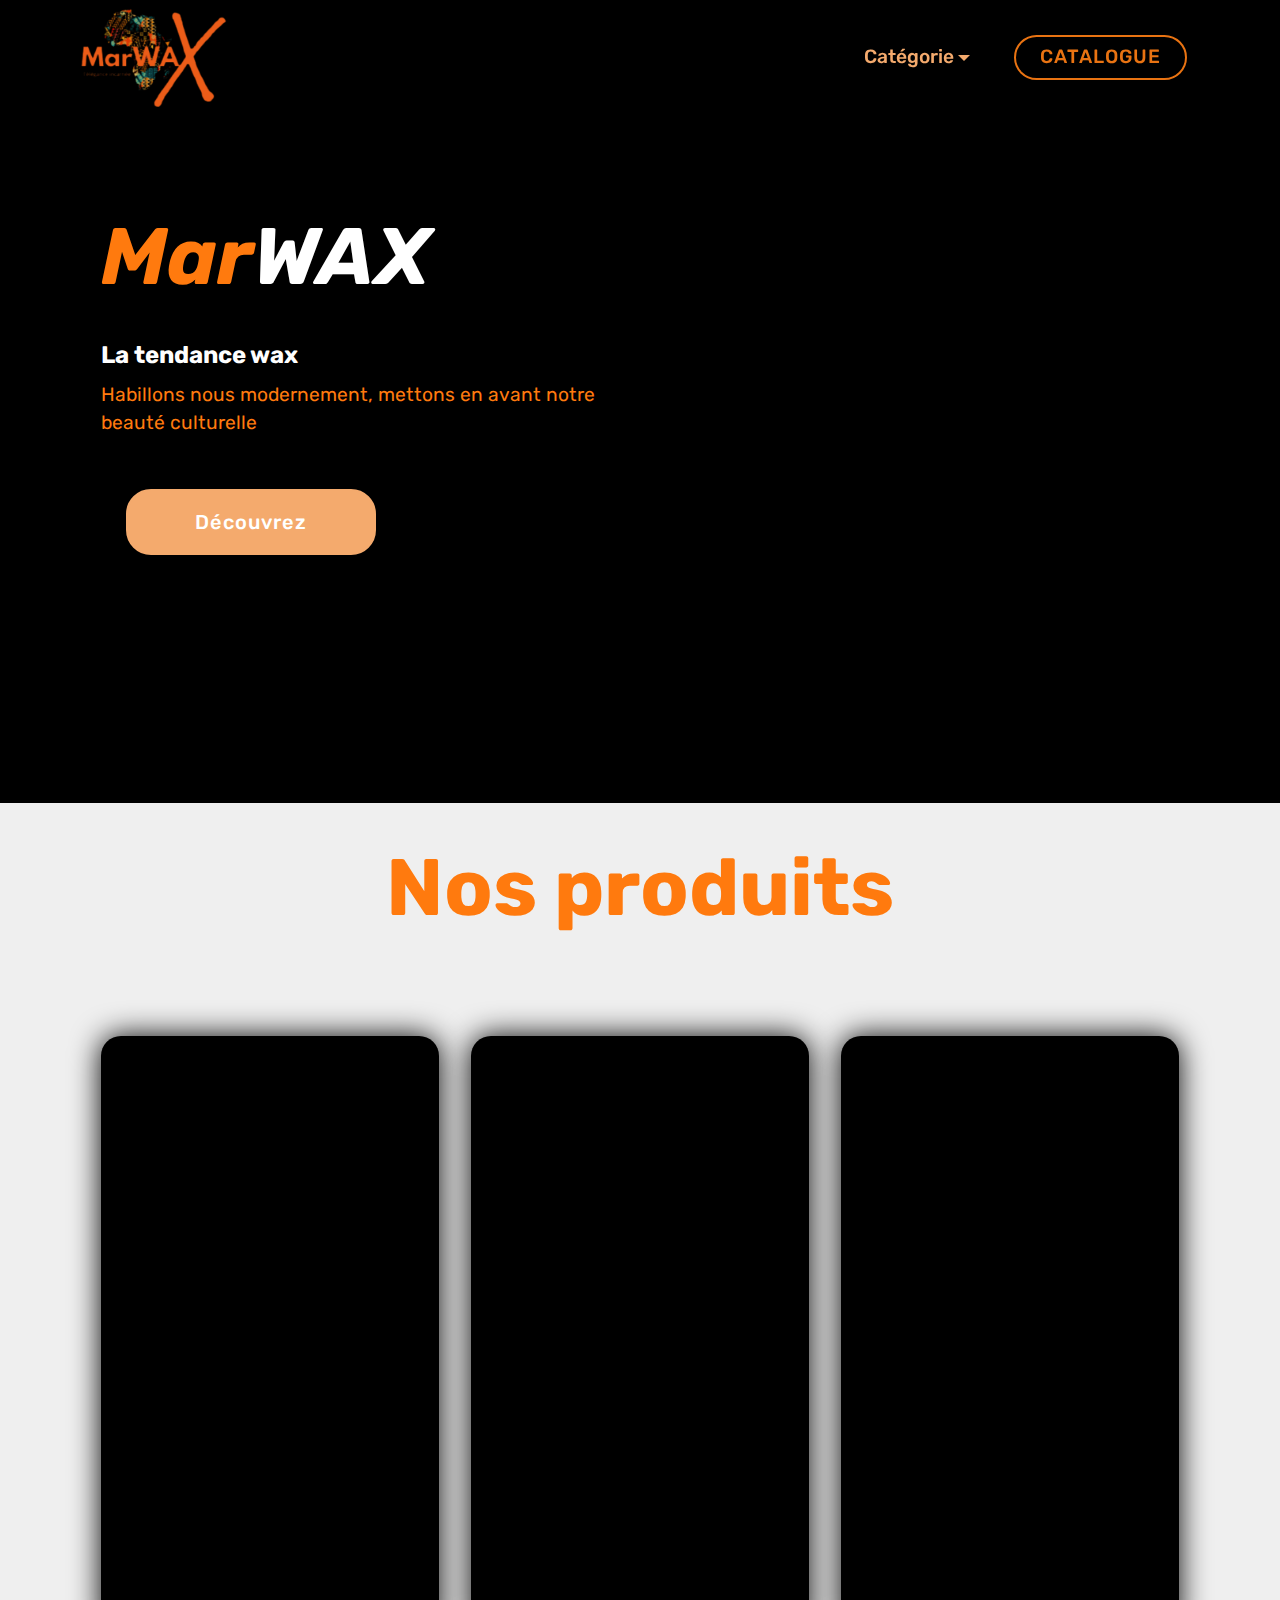
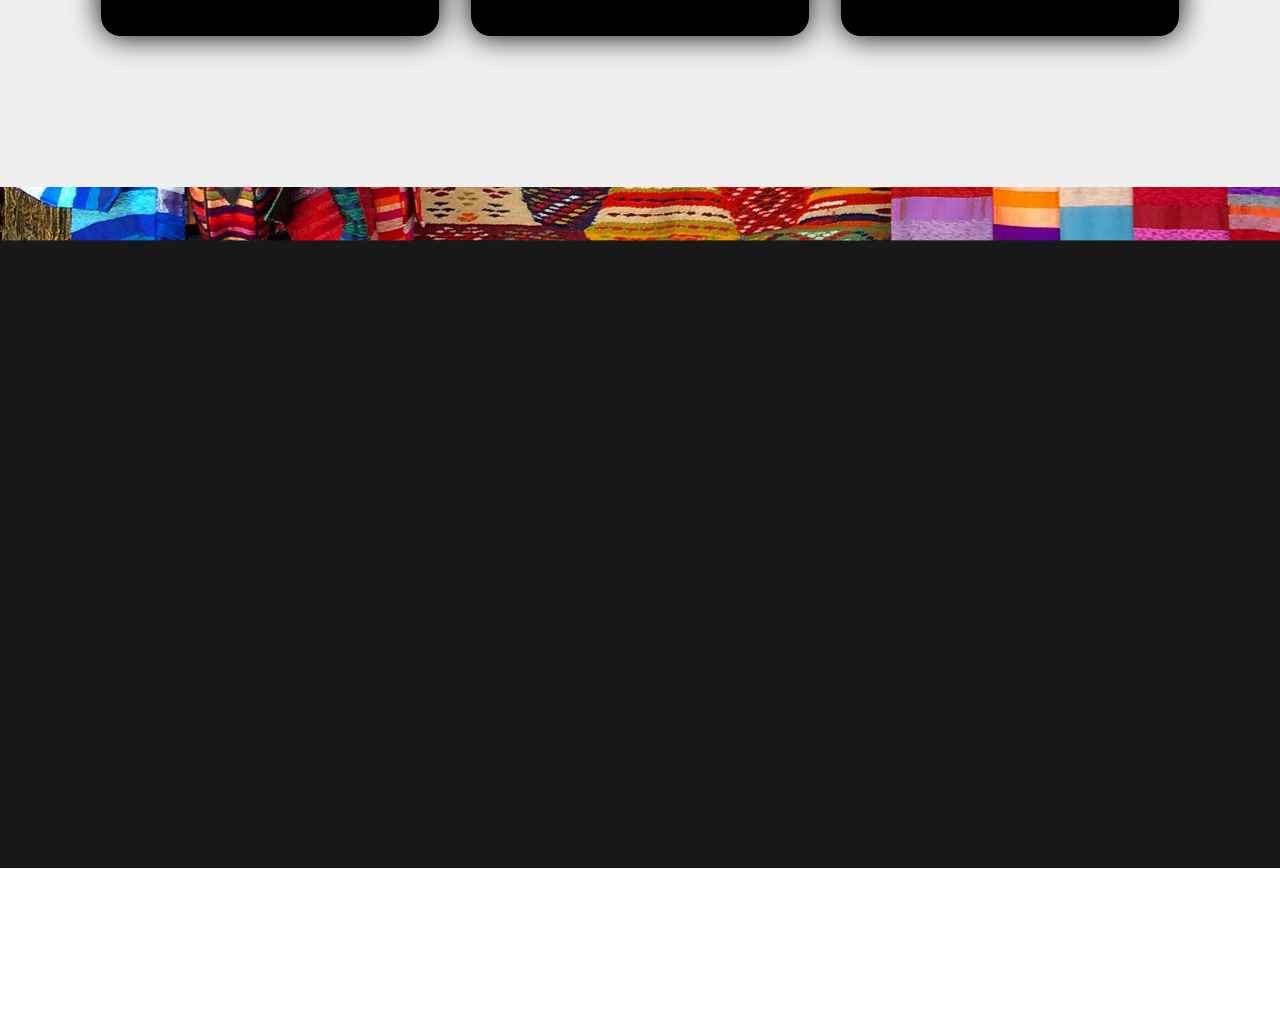
==== commit 0c4cd1ac: "Add files via upload" ====
--- a/index.html
+++ b/index.html
@@ -63,7 +63,7 @@
     </nav>
 </section>
 
-<section class="engine"><a href="https://mobirise.info/e">how to make your own website for free</a></section><section class="testimonials3 cid-sZMBmGCxca" id="testimonials3-b">
+<section class="engine"><a href="https://mobirise.info/b">create your own site for free</a></section><section class="testimonials3 cid-sZMBmGCxca" id="testimonials3-b">
 
     
 
@@ -79,7 +79,7 @@
                    Habillons nous modernement, mettons en avant notre<br> beauté culturelle&nbsp;<br><br>
                 </p>
                <a href="page3.html" class="btn btn-secondary">
-                            Découvrez
+                           Découvrez
                             </a>
                 
             </div>
@@ -155,9 +155,8 @@
                         <img src="assets/images/photo-2022-03-28-15-48-41-4-676x768.jpeg" alt="Jupe en wax" title="Jupe avec touche traditionnelle" class="rimg">
                     </div>
                     <div class="card-box">
-                        <h4 class="card-title mbr-fonts-style display-4"><strong>ROBE</strong></h4>
-                        <p class="mbr-text mbr-fonts-style display-7">Robe en tissu pagne vert 
-<br>avec motif</p>
+                        <h4 class="card-title mbr-fonts-style display-4"><strong>JUPE</strong></h4>
+                        <p class="mbr-text mbr-fonts-style display-7">Jupe longue en tissu pagne&nbsp;<br><br></p>
                     </div>
                     <div class="mbr-section-btn text-center"><a href="page2.html" class="btn btn-secondary display-4">Acheter</a></div>
                 </div>
@@ -225,7 +224,7 @@
     </div>          
 </section>
 
-<section once="footers" class="cid-sZNysIKAxa" id="footer7-f">
+<section once="footers" class="cid-sZNysIKAxa mbr-reveal" id="footer7-f">
 
     
 
@@ -241,7 +240,7 @@
                     
                     
                 <li class="foot-menu-item mbr-fonts-style display-7">
-                        <strong><em>&nbsp; &nbsp; &nbsp; &nbsp; &nbsp; &nbsp; &nbsp; &nbsp; &nbsp; &nbsp; &nbsp; &nbsp; &nbsp; &nbsp; &nbsp; &nbsp; &nbsp; &nbsp; &nbsp; &nbsp; &nbsp; &nbsp; &nbsp; &nbsp; &nbsp; &nbsp; &nbsp; &nbsp; &nbsp; &nbsp;<a href="index.html#features11-c" target="_blank" class="text-secondary">&nbsp; A&nbsp;propos de nous&nbsp;&nbsp;</a></em></strong></li><li class="foot-menu-item mbr-fonts-style display-7"></li><li class="foot-menu-item mbr-fonts-style display-7"></li></ul>
+                        <strong><em>&nbsp; &nbsp;&nbsp;<a href="index.html#features11-c" target="_blank" class="text-secondary">A&nbsp;propos de nous&nbsp;&nbsp;</a></em></strong></li></ul>
             </div>
             <div class="row social-row">
                 <div class="social-list align-right pb-2">
@@ -271,7 +270,7 @@
             </div>
             <div class="row row-copirayt">
                 <p class="mbr-text mb-0 mbr-fonts-style mbr-white align-center display-7">
-                    © Copyright 2023 Marwax - All Rights Reserved
+                    © Copyright &nbsp;2023 Marwax - All <strong>Rights </strong>Reserved
                 </p>
             </div>
         </div>
--- a/assets/mobirise/css/mbr-additional.css
+++ b/assets/mobirise/css/mbr-additional.css
@@ -714,9 +714,10 @@
   margin-bottom: 0;
 }
 .cid-sZMBmGCxca .btn-secondary {
-  border-radius: 20px;
+  border-radius: 25px;
   margin-left: 25px;
   width: 250px;
+  font-size: 20px;
 }
 .cid-sZMBmGCxca img {
   border-style: solid;
@@ -3537,7 +3538,7 @@
 }
 .cid-t24nUVQ9bz {
   padding-top: 135px;
-  padding-bottom: 135px;
+  padding-bottom: 30px;
   background-color: #efefef;
 }
 .cid-t24nUVQ9bz .card-box {
@@ -3584,6 +3585,9 @@
 }
 .cid-t24nUVQ9bz .rimg {
   border-radius: 20px 20px 0px 0px;
+}
+.cid-t24nUVQ9bz .color {
+  color: black;
 }
 .cid-t24nUXuIVU {
   padding-top: 15px;
@@ -4203,3 +4207,1650 @@
 .cid-t24yeEaZcC foot-menu-item {
   text-align: right;
 }
+.cid-t24nUUVI2r .navbar {
+  background: #000000;
+  transition: none;
+  min-height: 77px;
+  padding: .5rem 0;
+}
+.cid-t24nUUVI2r .navbar-dropdown.bg-color.transparent.opened {
+  background: #000000;
+}
+.cid-t24nUUVI2r a {
+  font-style: normal;
+}
+.cid-t24nUUVI2r .nav-item span {
+  padding-right: 0.4em;
+  line-height: 0.5em;
+  vertical-align: text-bottom;
+  position: relative;
+  text-decoration: none;
+}
+.cid-t24nUUVI2r .nav-item a {
+  display: -webkit-flex;
+  align-items: center;
+  justify-content: center;
+  padding: 0.7rem 0 !important;
+  margin: 0rem .65rem !important;
+  -webkit-align-items: center;
+  -webkit-justify-content: center;
+}
+.cid-t24nUUVI2r .nav-item:focus,
+.cid-t24nUUVI2r .nav-link:focus {
+  outline: none;
+}
+.cid-t24nUUVI2r .btn {
+  padding: 0.4rem 1.5rem;
+  display: -webkit-inline-flex;
+  align-items: center;
+  -webkit-align-items: center;
+}
+.cid-t24nUUVI2r .btn .mbr-iconfont {
+  font-size: 1.6rem;
+}
+.cid-t24nUUVI2r .menu-logo {
+  margin-right: auto;
+}
+.cid-t24nUUVI2r .menu-logo .navbar-brand {
+  display: flex;
+  margin-left: 5rem;
+  padding: 0;
+  transition: padding .2s;
+  min-height: 3.8rem;
+  -webkit-align-items: center;
+  align-items: center;
+}
+.cid-t24nUUVI2r .menu-logo .navbar-brand .navbar-caption-wrap {
+  display: flex;
+  -webkit-align-items: center;
+  align-items: center;
+  word-break: break-word;
+  min-width: 7rem;
+  margin: .3rem 0;
+}
+.cid-t24nUUVI2r .menu-logo .navbar-brand .navbar-caption-wrap .navbar-caption {
+  line-height: 1.2rem !important;
+  padding-right: 2rem;
+}
+.cid-t24nUUVI2r .menu-logo .navbar-brand .navbar-logo {
+  font-size: 4rem;
+  transition: font-size 0.25s;
+}
+.cid-t24nUUVI2r .menu-logo .navbar-brand .navbar-logo img {
+  display: flex;
+}
+.cid-t24nUUVI2r .menu-logo .navbar-brand .navbar-logo .mbr-iconfont {
+  transition: font-size 0.25s;
+}
+.cid-t24nUUVI2r .menu-logo .navbar-brand .navbar-logo a {
+  display: inline-flex;
+}
+.cid-t24nUUVI2r .navbar-toggleable-sm .navbar-collapse {
+  justify-content: flex-end;
+  -webkit-justify-content: flex-end;
+  padding-right: 5rem;
+  width: auto;
+}
+.cid-t24nUUVI2r .navbar-toggleable-sm .navbar-collapse .navbar-nav {
+  flex-wrap: wrap;
+  -webkit-flex-wrap: wrap;
+  padding-left: 0;
+}
+.cid-t24nUUVI2r .navbar-toggleable-sm .navbar-collapse .navbar-nav .nav-item {
+  -webkit-align-self: center;
+  align-self: center;
+}
+.cid-t24nUUVI2r .navbar-toggleable-sm .navbar-collapse .navbar-buttons {
+  padding-left: 0;
+  padding-bottom: 0;
+}
+.cid-t24nUUVI2r .dropdown .dropdown-menu {
+  background: #000000;
+  visibility: hidden;
+  display: block;
+  position: absolute;
+  min-width: 5rem;
+  padding-top: 1.4rem;
+  padding-bottom: 1.4rem;
+  text-align: left;
+}
+.cid-t24nUUVI2r .dropdown .dropdown-menu .dropdown-item {
+  width: auto;
+  padding: 0.235em 1.5385em 0.235em 1.5385em !important;
+}
+.cid-t24nUUVI2r .dropdown .dropdown-menu .dropdown-item::after {
+  right: 0.5rem;
+}
+.cid-t24nUUVI2r .dropdown .dropdown-menu .dropdown-submenu {
+  margin: 0;
+}
+.cid-t24nUUVI2r .dropdown.open > .dropdown-menu {
+  visibility: visible;
+}
+.cid-t24nUUVI2r .navbar-toggleable-sm.opened:after {
+  position: absolute;
+  width: 100vw;
+  height: 100vh;
+  content: '';
+  background-color: rgba(0, 0, 0, 0.1);
+  left: 0;
+  bottom: 0;
+  transform: translateY(100%);
+  -webkit-transform: translateY(100%);
+  z-index: 1000;
+}
+.cid-t24nUUVI2r .navbar.navbar-short {
+  min-height: 60px;
+  transition: all .2s;
+}
+.cid-t24nUUVI2r .navbar.navbar-short .navbar-toggler-right {
+  top: 20px;
+}
+.cid-t24nUUVI2r .navbar.navbar-short .navbar-logo a {
+  font-size: 2.5rem !important;
+  line-height: 2.5rem;
+  transition: font-size 0.25s;
+}
+.cid-t24nUUVI2r .navbar.navbar-short .navbar-logo a .mbr-iconfont {
+  font-size: 2.5rem !important;
+}
+.cid-t24nUUVI2r .navbar.navbar-short .navbar-logo a img {
+  height: 3rem !important;
+}
+.cid-t24nUUVI2r .navbar.navbar-short .navbar-brand {
+  min-height: 3rem;
+}
+.cid-t24nUUVI2r button.navbar-toggler {
+  width: 31px;
+  height: 18px;
+  cursor: pointer;
+  transition: all .2s;
+  top: 1.5rem;
+  right: 1rem;
+}
+.cid-t24nUUVI2r button.navbar-toggler:focus {
+  outline: none;
+}
+.cid-t24nUUVI2r button.navbar-toggler .hamburger span {
+  position: absolute;
+  right: 0;
+  width: 30px;
+  height: 2px;
+  border-right: 5px;
+  background-color: #e9710f;
+}
+.cid-t24nUUVI2r button.navbar-toggler .hamburger span:nth-child(1) {
+  top: 0;
+  transition: all .2s;
+}
+.cid-t24nUUVI2r button.navbar-toggler .hamburger span:nth-child(2) {
+  top: 8px;
+  transition: all .15s;
+}
+.cid-t24nUUVI2r button.navbar-toggler .hamburger span:nth-child(3) {
+  top: 8px;
+  transition: all .15s;
+}
+.cid-t24nUUVI2r button.navbar-toggler .hamburger span:nth-child(4) {
+  top: 16px;
+  transition: all .2s;
+}
+.cid-t24nUUVI2r nav.opened .hamburger span:nth-child(1) {
+  top: 8px;
+  width: 0;
+  opacity: 0;
+  right: 50%;
+  transition: all .2s;
+}
+.cid-t24nUUVI2r nav.opened .hamburger span:nth-child(2) {
+  -webkit-transform: rotate(45deg);
+  transform: rotate(45deg);
+  transition: all .25s;
+}
+.cid-t24nUUVI2r nav.opened .hamburger span:nth-child(3) {
+  -webkit-transform: rotate(-45deg);
+  transform: rotate(-45deg);
+  transition: all .25s;
+}
+.cid-t24nUUVI2r nav.opened .hamburger span:nth-child(4) {
+  top: 8px;
+  width: 0;
+  opacity: 0;
+  right: 50%;
+  transition: all .2s;
+}
+.cid-t24nUUVI2r .collapsed.navbar-expand {
+  flex-direction: column;
+  -webkit-flex-direction: column;
+}
+.cid-t24nUUVI2r .collapsed .btn {
+  display: -webkit-flex;
+}
+.cid-t24nUUVI2r .collapsed .navbar-collapse {
+  display: none !important;
+  padding-right: 0 !important;
+}
+.cid-t24nUUVI2r .collapsed .navbar-collapse.collapsing,
+.cid-t24nUUVI2r .collapsed .navbar-collapse.show {
+  display: block !important;
+}
+.cid-t24nUUVI2r .collapsed .navbar-collapse.collapsing .navbar-nav,
+.cid-t24nUUVI2r .collapsed .navbar-collapse.show .navbar-nav {
+  display: block;
+  text-align: center;
+}
+.cid-t24nUUVI2r .collapsed .navbar-collapse.collapsing .navbar-nav .nav-item,
+.cid-t24nUUVI2r .collapsed .navbar-collapse.show .navbar-nav .nav-item {
+  clear: both;
+}
+.cid-t24nUUVI2r .collapsed .navbar-collapse.collapsing .navbar-buttons,
+.cid-t24nUUVI2r .collapsed .navbar-collapse.show .navbar-buttons {
+  text-align: center;
+}
+.cid-t24nUUVI2r .collapsed .navbar-collapse.collapsing .navbar-buttons:last-child,
+.cid-t24nUUVI2r .collapsed .navbar-collapse.show .navbar-buttons:last-child {
+  margin-bottom: 1rem;
+}
+@media (min-width: 1024px) {
+  .cid-t24nUUVI2r .collapsed:not(.navbar-short) .navbar-collapse {
+    max-height: calc(98.5vh - 6.2rem);
+  }
+}
+.cid-t24nUUVI2r .collapsed button.navbar-toggler {
+  display: block;
+}
+.cid-t24nUUVI2r .collapsed .navbar-brand {
+  margin-left: 1rem !important;
+}
+.cid-t24nUUVI2r .collapsed .navbar-toggleable-sm {
+  flex-direction: column;
+  -webkit-flex-direction: column;
+}
+.cid-t24nUUVI2r .collapsed .dropdown .dropdown-menu {
+  width: 100%;
+  text-align: center;
+  position: relative;
+  opacity: 0;
+  overflow: hidden;
+  display: block;
+  height: 0;
+  visibility: hidden;
+  padding: 0;
+  transition-duration: .5s;
+  transition-property: opacity, padding, height;
+}
+.cid-t24nUUVI2r .collapsed .dropdown.open > .dropdown-menu {
+  position: relative;
+  opacity: 1;
+  height: auto;
+  padding: 1.4rem 0;
+  visibility: visible;
+}
+.cid-t24nUUVI2r .collapsed .dropdown .dropdown-submenu {
+  left: 0;
+  text-align: center;
+  width: 100%;
+}
+.cid-t24nUUVI2r .collapsed .dropdown .dropdown-toggle[data-toggle="dropdown-submenu"]::after {
+  margin-top: 0;
+  position: inherit;
+  right: 0;
+  top: 50%;
+  display: inline-block;
+  width: 0;
+  height: 0;
+  margin-left: .3em;
+  vertical-align: middle;
+  content: "";
+  border-top: .30em solid;
+  border-right: .30em solid transparent;
+  border-left: .30em solid transparent;
+}
+@media (max-width: 1023px) {
+  .cid-t24nUUVI2r.navbar-expand {
+    flex-direction: column;
+    -webkit-flex-direction: column;
+  }
+  .cid-t24nUUVI2r img {
+    height: 3.8rem !important;
+  }
+  .cid-t24nUUVI2r .btn {
+    display: -webkit-flex;
+  }
+  .cid-t24nUUVI2r button.navbar-toggler {
+    display: block;
+  }
+  .cid-t24nUUVI2r .navbar-brand {
+    margin-left: 1rem !important;
+  }
+  .cid-t24nUUVI2r .navbar-toggleable-sm {
+    flex-direction: column;
+    -webkit-flex-direction: column;
+  }
+  .cid-t24nUUVI2r .navbar-collapse {
+    display: none !important;
+    padding-right: 0 !important;
+  }
+  .cid-t24nUUVI2r .navbar-collapse.collapsing,
+  .cid-t24nUUVI2r .navbar-collapse.show {
+    display: block !important;
+  }
+  .cid-t24nUUVI2r .navbar-collapse.collapsing .navbar-nav,
+  .cid-t24nUUVI2r .navbar-collapse.show .navbar-nav {
+    display: block;
+    text-align: center;
+  }
+  .cid-t24nUUVI2r .navbar-collapse.collapsing .navbar-nav .nav-item,
+  .cid-t24nUUVI2r .navbar-collapse.show .navbar-nav .nav-item {
+    clear: both;
+  }
+  .cid-t24nUUVI2r .navbar-collapse.collapsing .navbar-buttons,
+  .cid-t24nUUVI2r .navbar-collapse.show .navbar-buttons {
+    text-align: center;
+  }
+  .cid-t24nUUVI2r .navbar-collapse.collapsing .navbar-buttons:last-child,
+  .cid-t24nUUVI2r .navbar-collapse.show .navbar-buttons:last-child {
+    margin-bottom: 1rem;
+  }
+  .cid-t24nUUVI2r .dropdown .dropdown-menu {
+    width: 100%;
+    text-align: center;
+    position: relative;
+    opacity: 0;
+    overflow: hidden;
+    display: block;
+    height: 0;
+    visibility: hidden;
+    padding: 0;
+    transition-duration: .5s;
+    transition-property: opacity, padding, height;
+  }
+  .cid-t24nUUVI2r .dropdown.open > .dropdown-menu {
+    position: relative;
+    opacity: 1;
+    height: auto;
+    padding: 1.4rem 0;
+    visibility: visible;
+  }
+  .cid-t24nUUVI2r .dropdown .dropdown-submenu {
+    left: 0;
+    text-align: center;
+    width: 100%;
+  }
+  .cid-t24nUUVI2r .dropdown .dropdown-toggle[data-toggle="dropdown-submenu"]::after {
+    margin-top: 0;
+    position: inherit;
+    right: 0;
+    top: 50%;
+    display: inline-block;
+    width: 0;
+    height: 0;
+    margin-left: .3em;
+    vertical-align: middle;
+    content: "";
+    border-top: .30em solid;
+    border-right: .30em solid transparent;
+    border-left: .30em solid transparent;
+  }
+}
+@media (min-width: 767px) {
+  .cid-t24nUUVI2r .menu-logo {
+    flex-shrink: 0;
+    -webkit-flex-shrink: 0;
+  }
+}
+.cid-t24nUUVI2r .navbar-collapse {
+  flex-basis: auto;
+  -webkit-flex-basis: auto;
+}
+.cid-t24nUUVI2r .nav-link:hover,
+.cid-t24nUUVI2r .dropdown-item:hover {
+  color: #fae4d2 !important;
+}
+.cid-t28up5YqrC {
+  padding-top: 120px;
+  padding-bottom: 90px;
+  background-color: #ffffff;
+}
+.cid-t28up5YqrC .mbr-section-btn > * {
+  margin: 0;
+}
+.cid-t28up5YqrC h4 {
+  font-weight: 500;
+}
+.cid-t28up5YqrC p {
+  color: #232323;
+}
+.cid-t28up5YqrC .aside-content {
+  -webkit-flex-basis: 100%;
+  flex-basis: 100%;
+  display: flex;
+  flex-direction: column;
+  justify-content: center;
+}
+.cid-t28up5YqrC .block-content {
+  display: -webkit-flex;
+  flex-direction: column;
+  -webkit-flex-direction: column;
+  word-break: break-word;
+}
+.cid-t28up5YqrC .media {
+  margin: initial;
+  align-items: center;
+  -webkit-align-items: center;
+}
+.cid-t28up5YqrC .mbr-figure {
+  align-self: flex-start;
+  -webkit-align-self: flex-start;
+  -webkit-flex-shrink: 0;
+  flex-shrink: 0;
+}
+.cid-t28up5YqrC .card-img {
+  padding-right: 2rem;
+  width: auto;
+}
+.cid-t28up5YqrC img {
+  border-radius: 20px;
+  -webkit-box-shadow: 3px 5px 15px 1px #000000;
+  box-shadow: 3px 5px 15px 1px #000000;
+}
+.cid-t28up5YqrC .card-img span {
+  font-size: 72px;
+  color: #707070;
+}
+@media (min-width: 992px) {
+  .cid-t28up5YqrC .mbr-figure {
+    padding-right: 4rem;
+  }
+}
+@media (max-width: 991px) {
+  .cid-t28up5YqrC .mbr-figure {
+    padding-right: 0;
+    padding-bottom: 1rem;
+    margin-bottom: 2rem;
+  }
+}
+@media (max-width: 300px) {
+  .cid-t28up5YqrC .card-img span {
+    font-size: 40px !important;
+  }
+}
+.cid-t28up5YqrC .cost {
+  text-decoration: line-through;
+  color: #767676;
+}
+.cid-t28uVyigWx {
+  padding-top: 45px;
+  padding-bottom: 135px;
+  background-image: url("../../../assets/images/photo-2022-03-28-20-48-62-854x1280.jpeg");
+}
+.cid-t28uVyigWx .card-box {
+  padding: 0 2rem;
+  border-radius: 20px;
+}
+.cid-t28uVyigWx .mbr-section-btn {
+  padding-top: 1rem;
+}
+.cid-t28uVyigWx .mbr-section-btn a {
+  margin-top: 1rem;
+  margin-bottom: 0;
+}
+.cid-t28uVyigWx h4 {
+  font-weight: 500;
+  margin-bottom: 0;
+  text-align: left;
+  padding-top: 2rem;
+}
+.cid-t28uVyigWx p {
+  margin-bottom: 0;
+  text-align: left;
+  padding-top: 1.5rem;
+}
+.cid-t28uVyigWx .mbr-text {
+  color: #ffffff;
+  text-align: left;
+}
+.cid-t28uVyigWx .card-wrapper {
+  height: 100%;
+  border-radius: 20px;
+  padding-bottom: 2rem;
+  background: #000000;
+  box-shadow: 0 0 30px #000000;
+  transition: box-shadow 0.3s;
+}
+.cid-t28uVyigWx .card-wrapper:hover {
+  box-shadow: 0 0 30px orange;
+  transition: box-shadow 0.3s;
+}
+.cid-t28uVyigWx .card-title {
+  color: #ff7a0e;
+  text-align: center;
+}
+.cid-t28uVyigWx .rimg {
+  border-radius: 20px 20px 0px 0px;
+}
+.cid-t24nUXuIVU {
+  padding-top: 15px;
+  padding-bottom: 15px;
+  background-color: #000000;
+}
+.cid-t24nUXuIVU .row-links {
+  width: 100%;
+  -webkit-justify-content: center;
+  justify-content: center;
+}
+.cid-t24nUXuIVU .social-row {
+  width: 100%;
+  -webkit-justify-content: center;
+  justify-content: center;
+}
+.cid-t24nUXuIVU .media-container-row {
+  -webkit-flex-direction: column;
+  flex-direction: column;
+  -webkit-justify-content: center;
+  justify-content: center;
+  -webkit-align-items: center;
+  align-items: center;
+}
+.cid-t24nUXuIVU .media-container-row .foot-menu {
+  list-style: none;
+  display: flex;
+  -webkit-justify-content: center;
+  justify-content: center;
+  -webkit-flex-wrap: wrap;
+  flex-wrap: wrap;
+  padding: 0;
+  margin-bottom: 0;
+}
+.cid-t24nUXuIVU .media-container-row .foot-menu li {
+  padding: 0 1rem 1rem 1rem;
+}
+.cid-t24nUXuIVU .media-container-row .foot-menu li p {
+  margin: 0;
+}
+.cid-t24nUXuIVU .media-container-row .social-list {
+  padding-left: 0;
+  margin-bottom: 0;
+  list-style: none;
+  display: flex;
+  -webkit-flex-wrap: wrap;
+  flex-wrap: wrap;
+  -webkit-justify-content: flex-end;
+  justify-content: flex-end;
+}
+.cid-t24nUXuIVU .media-container-row .social-list .mbr-iconfont-social {
+  font-size: 1.5rem;
+  color: #ffffff;
+}
+.cid-t24nUXuIVU .media-container-row .social-list .soc-item {
+  margin: 0 .5rem;
+}
+.cid-t24nUXuIVU .media-container-row .social-list a {
+  margin: 0;
+  opacity: .5;
+  -webkit-transition: .2s linear;
+  transition: .2s linear;
+}
+.cid-t24nUXuIVU .media-container-row .social-list a:hover {
+  opacity: 1;
+}
+@media (max-width: 767px) {
+  .cid-t24nUXuIVU .media-container-row .social-list {
+    -webkit-justify-content: center;
+    justify-content: center;
+  }
+}
+.cid-t24nUXuIVU .media-container-row .row-copirayt {
+  word-break: break-word;
+  width: 100%;
+}
+.cid-t24nUXuIVU .media-container-row .row-copirayt p {
+  width: 100%;
+}
+.cid-t24nUXuIVU .media-container-row .mbr-text {
+  color: #ff7a0e;
+}
+.cid-t24nUXuIVU foot-menu-item {
+  text-align: right;
+}
+.cid-t24nUUVI2r .navbar {
+  background: #000000;
+  transition: none;
+  min-height: 77px;
+  padding: .5rem 0;
+}
+.cid-t24nUUVI2r .navbar-dropdown.bg-color.transparent.opened {
+  background: #000000;
+}
+.cid-t24nUUVI2r a {
+  font-style: normal;
+}
+.cid-t24nUUVI2r .nav-item span {
+  padding-right: 0.4em;
+  line-height: 0.5em;
+  vertical-align: text-bottom;
+  position: relative;
+  text-decoration: none;
+}
+.cid-t24nUUVI2r .nav-item a {
+  display: -webkit-flex;
+  align-items: center;
+  justify-content: center;
+  padding: 0.7rem 0 !important;
+  margin: 0rem .65rem !important;
+  -webkit-align-items: center;
+  -webkit-justify-content: center;
+}
+.cid-t24nUUVI2r .nav-item:focus,
+.cid-t24nUUVI2r .nav-link:focus {
+  outline: none;
+}
+.cid-t24nUUVI2r .btn {
+  padding: 0.4rem 1.5rem;
+  display: -webkit-inline-flex;
+  align-items: center;
+  -webkit-align-items: center;
+}
+.cid-t24nUUVI2r .btn .mbr-iconfont {
+  font-size: 1.6rem;
+}
+.cid-t24nUUVI2r .menu-logo {
+  margin-right: auto;
+}
+.cid-t24nUUVI2r .menu-logo .navbar-brand {
+  display: flex;
+  margin-left: 5rem;
+  padding: 0;
+  transition: padding .2s;
+  min-height: 3.8rem;
+  -webkit-align-items: center;
+  align-items: center;
+}
+.cid-t24nUUVI2r .menu-logo .navbar-brand .navbar-caption-wrap {
+  display: flex;
+  -webkit-align-items: center;
+  align-items: center;
+  word-break: break-word;
+  min-width: 7rem;
+  margin: .3rem 0;
+}
+.cid-t24nUUVI2r .menu-logo .navbar-brand .navbar-caption-wrap .navbar-caption {
+  line-height: 1.2rem !important;
+  padding-right: 2rem;
+}
+.cid-t24nUUVI2r .menu-logo .navbar-brand .navbar-logo {
+  font-size: 4rem;
+  transition: font-size 0.25s;
+}
+.cid-t24nUUVI2r .menu-logo .navbar-brand .navbar-logo img {
+  display: flex;
+}
+.cid-t24nUUVI2r .menu-logo .navbar-brand .navbar-logo .mbr-iconfont {
+  transition: font-size 0.25s;
+}
+.cid-t24nUUVI2r .menu-logo .navbar-brand .navbar-logo a {
+  display: inline-flex;
+}
+.cid-t24nUUVI2r .navbar-toggleable-sm .navbar-collapse {
+  justify-content: flex-end;
+  -webkit-justify-content: flex-end;
+  padding-right: 5rem;
+  width: auto;
+}
+.cid-t24nUUVI2r .navbar-toggleable-sm .navbar-collapse .navbar-nav {
+  flex-wrap: wrap;
+  -webkit-flex-wrap: wrap;
+  padding-left: 0;
+}
+.cid-t24nUUVI2r .navbar-toggleable-sm .navbar-collapse .navbar-nav .nav-item {
+  -webkit-align-self: center;
+  align-self: center;
+}
+.cid-t24nUUVI2r .navbar-toggleable-sm .navbar-collapse .navbar-buttons {
+  padding-left: 0;
+  padding-bottom: 0;
+}
+.cid-t24nUUVI2r .dropdown .dropdown-menu {
+  background: #000000;
+  visibility: hidden;
+  display: block;
+  position: absolute;
+  min-width: 5rem;
+  padding-top: 1.4rem;
+  padding-bottom: 1.4rem;
+  text-align: left;
+}
+.cid-t24nUUVI2r .dropdown .dropdown-menu .dropdown-item {
+  width: auto;
+  padding: 0.235em 1.5385em 0.235em 1.5385em !important;
+}
+.cid-t24nUUVI2r .dropdown .dropdown-menu .dropdown-item::after {
+  right: 0.5rem;
+}
+.cid-t24nUUVI2r .dropdown .dropdown-menu .dropdown-submenu {
+  margin: 0;
+}
+.cid-t24nUUVI2r .dropdown.open > .dropdown-menu {
+  visibility: visible;
+}
+.cid-t24nUUVI2r .navbar-toggleable-sm.opened:after {
+  position: absolute;
+  width: 100vw;
+  height: 100vh;
+  content: '';
+  background-color: rgba(0, 0, 0, 0.1);
+  left: 0;
+  bottom: 0;
+  transform: translateY(100%);
+  -webkit-transform: translateY(100%);
+  z-index: 1000;
+}
+.cid-t24nUUVI2r .navbar.navbar-short {
+  min-height: 60px;
+  transition: all .2s;
+}
+.cid-t24nUUVI2r .navbar.navbar-short .navbar-toggler-right {
+  top: 20px;
+}
+.cid-t24nUUVI2r .navbar.navbar-short .navbar-logo a {
+  font-size: 2.5rem !important;
+  line-height: 2.5rem;
+  transition: font-size 0.25s;
+}
+.cid-t24nUUVI2r .navbar.navbar-short .navbar-logo a .mbr-iconfont {
+  font-size: 2.5rem !important;
+}
+.cid-t24nUUVI2r .navbar.navbar-short .navbar-logo a img {
+  height: 3rem !important;
+}
+.cid-t24nUUVI2r .navbar.navbar-short .navbar-brand {
+  min-height: 3rem;
+}
+.cid-t24nUUVI2r button.navbar-toggler {
+  width: 31px;
+  height: 18px;
+  cursor: pointer;
+  transition: all .2s;
+  top: 1.5rem;
+  right: 1rem;
+}
+.cid-t24nUUVI2r button.navbar-toggler:focus {
+  outline: none;
+}
+.cid-t24nUUVI2r button.navbar-toggler .hamburger span {
+  position: absolute;
+  right: 0;
+  width: 30px;
+  height: 2px;
+  border-right: 5px;
+  background-color: #e9710f;
+}
+.cid-t24nUUVI2r button.navbar-toggler .hamburger span:nth-child(1) {
+  top: 0;
+  transition: all .2s;
+}
+.cid-t24nUUVI2r button.navbar-toggler .hamburger span:nth-child(2) {
+  top: 8px;
+  transition: all .15s;
+}
+.cid-t24nUUVI2r button.navbar-toggler .hamburger span:nth-child(3) {
+  top: 8px;
+  transition: all .15s;
+}
+.cid-t24nUUVI2r button.navbar-toggler .hamburger span:nth-child(4) {
+  top: 16px;
+  transition: all .2s;
+}
+.cid-t24nUUVI2r nav.opened .hamburger span:nth-child(1) {
+  top: 8px;
+  width: 0;
+  opacity: 0;
+  right: 50%;
+  transition: all .2s;
+}
+.cid-t24nUUVI2r nav.opened .hamburger span:nth-child(2) {
+  -webkit-transform: rotate(45deg);
+  transform: rotate(45deg);
+  transition: all .25s;
+}
+.cid-t24nUUVI2r nav.opened .hamburger span:nth-child(3) {
+  -webkit-transform: rotate(-45deg);
+  transform: rotate(-45deg);
+  transition: all .25s;
+}
+.cid-t24nUUVI2r nav.opened .hamburger span:nth-child(4) {
+  top: 8px;
+  width: 0;
+  opacity: 0;
+  right: 50%;
+  transition: all .2s;
+}
+.cid-t24nUUVI2r .collapsed.navbar-expand {
+  flex-direction: column;
+  -webkit-flex-direction: column;
+}
+.cid-t24nUUVI2r .collapsed .btn {
+  display: -webkit-flex;
+}
+.cid-t24nUUVI2r .collapsed .navbar-collapse {
+  display: none !important;
+  padding-right: 0 !important;
+}
+.cid-t24nUUVI2r .collapsed .navbar-collapse.collapsing,
+.cid-t24nUUVI2r .collapsed .navbar-collapse.show {
+  display: block !important;
+}
+.cid-t24nUUVI2r .collapsed .navbar-collapse.collapsing .navbar-nav,
+.cid-t24nUUVI2r .collapsed .navbar-collapse.show .navbar-nav {
+  display: block;
+  text-align: center;
+}
+.cid-t24nUUVI2r .collapsed .navbar-collapse.collapsing .navbar-nav .nav-item,
+.cid-t24nUUVI2r .collapsed .navbar-collapse.show .navbar-nav .nav-item {
+  clear: both;
+}
+.cid-t24nUUVI2r .collapsed .navbar-collapse.collapsing .navbar-buttons,
+.cid-t24nUUVI2r .collapsed .navbar-collapse.show .navbar-buttons {
+  text-align: center;
+}
+.cid-t24nUUVI2r .collapsed .navbar-collapse.collapsing .navbar-buttons:last-child,
+.cid-t24nUUVI2r .collapsed .navbar-collapse.show .navbar-buttons:last-child {
+  margin-bottom: 1rem;
+}
+@media (min-width: 1024px) {
+  .cid-t24nUUVI2r .collapsed:not(.navbar-short) .navbar-collapse {
+    max-height: calc(98.5vh - 6.2rem);
+  }
+}
+.cid-t24nUUVI2r .collapsed button.navbar-toggler {
+  display: block;
+}
+.cid-t24nUUVI2r .collapsed .navbar-brand {
+  margin-left: 1rem !important;
+}
+.cid-t24nUUVI2r .collapsed .navbar-toggleable-sm {
+  flex-direction: column;
+  -webkit-flex-direction: column;
+}
+.cid-t24nUUVI2r .collapsed .dropdown .dropdown-menu {
+  width: 100%;
+  text-align: center;
+  position: relative;
+  opacity: 0;
+  overflow: hidden;
+  display: block;
+  height: 0;
+  visibility: hidden;
+  padding: 0;
+  transition-duration: .5s;
+  transition-property: opacity, padding, height;
+}
+.cid-t24nUUVI2r .collapsed .dropdown.open > .dropdown-menu {
+  position: relative;
+  opacity: 1;
+  height: auto;
+  padding: 1.4rem 0;
+  visibility: visible;
+}
+.cid-t24nUUVI2r .collapsed .dropdown .dropdown-submenu {
+  left: 0;
+  text-align: center;
+  width: 100%;
+}
+.cid-t24nUUVI2r .collapsed .dropdown .dropdown-toggle[data-toggle="dropdown-submenu"]::after {
+  margin-top: 0;
+  position: inherit;
+  right: 0;
+  top: 50%;
+  display: inline-block;
+  width: 0;
+  height: 0;
+  margin-left: .3em;
+  vertical-align: middle;
+  content: "";
+  border-top: .30em solid;
+  border-right: .30em solid transparent;
+  border-left: .30em solid transparent;
+}
+@media (max-width: 1023px) {
+  .cid-t24nUUVI2r.navbar-expand {
+    flex-direction: column;
+    -webkit-flex-direction: column;
+  }
+  .cid-t24nUUVI2r img {
+    height: 3.8rem !important;
+  }
+  .cid-t24nUUVI2r .btn {
+    display: -webkit-flex;
+  }
+  .cid-t24nUUVI2r button.navbar-toggler {
+    display: block;
+  }
+  .cid-t24nUUVI2r .navbar-brand {
+    margin-left: 1rem !important;
+  }
+  .cid-t24nUUVI2r .navbar-toggleable-sm {
+    flex-direction: column;
+    -webkit-flex-direction: column;
+  }
+  .cid-t24nUUVI2r .navbar-collapse {
+    display: none !important;
+    padding-right: 0 !important;
+  }
+  .cid-t24nUUVI2r .navbar-collapse.collapsing,
+  .cid-t24nUUVI2r .navbar-collapse.show {
+    display: block !important;
+  }
+  .cid-t24nUUVI2r .navbar-collapse.collapsing .navbar-nav,
+  .cid-t24nUUVI2r .navbar-collapse.show .navbar-nav {
+    display: block;
+    text-align: center;
+  }
+  .cid-t24nUUVI2r .navbar-collapse.collapsing .navbar-nav .nav-item,
+  .cid-t24nUUVI2r .navbar-collapse.show .navbar-nav .nav-item {
+    clear: both;
+  }
+  .cid-t24nUUVI2r .navbar-collapse.collapsing .navbar-buttons,
+  .cid-t24nUUVI2r .navbar-collapse.show .navbar-buttons {
+    text-align: center;
+  }
+  .cid-t24nUUVI2r .navbar-collapse.collapsing .navbar-buttons:last-child,
+  .cid-t24nUUVI2r .navbar-collapse.show .navbar-buttons:last-child {
+    margin-bottom: 1rem;
+  }
+  .cid-t24nUUVI2r .dropdown .dropdown-menu {
+    width: 100%;
+    text-align: center;
+    position: relative;
+    opacity: 0;
+    overflow: hidden;
+    display: block;
+    height: 0;
+    visibility: hidden;
+    padding: 0;
+    transition-duration: .5s;
+    transition-property: opacity, padding, height;
+  }
+  .cid-t24nUUVI2r .dropdown.open > .dropdown-menu {
+    position: relative;
+    opacity: 1;
+    height: auto;
+    padding: 1.4rem 0;
+    visibility: visible;
+  }
+  .cid-t24nUUVI2r .dropdown .dropdown-submenu {
+    left: 0;
+    text-align: center;
+    width: 100%;
+  }
+  .cid-t24nUUVI2r .dropdown .dropdown-toggle[data-toggle="dropdown-submenu"]::after {
+    margin-top: 0;
+    position: inherit;
+    right: 0;
+    top: 50%;
+    display: inline-block;
+    width: 0;
+    height: 0;
+    margin-left: .3em;
+    vertical-align: middle;
+    content: "";
+    border-top: .30em solid;
+    border-right: .30em solid transparent;
+    border-left: .30em solid transparent;
+  }
+}
+@media (min-width: 767px) {
+  .cid-t24nUUVI2r .menu-logo {
+    flex-shrink: 0;
+    -webkit-flex-shrink: 0;
+  }
+}
+.cid-t24nUUVI2r .navbar-collapse {
+  flex-basis: auto;
+  -webkit-flex-basis: auto;
+}
+.cid-t24nUUVI2r .nav-link:hover,
+.cid-t24nUUVI2r .dropdown-item:hover {
+  color: #fae4d2 !important;
+}
+.cid-t28FiIpbYT {
+  padding-top: 120px;
+  padding-bottom: 120px;
+  background-color: #ffffff;
+}
+.cid-t28FiIpbYT .line {
+  background-color: #ff7a0e;
+  color: #ff7a0e;
+  align: center;
+  height: 2px;
+  margin: 0 auto;
+}
+.cid-t28FiIpbYT .section-text {
+  padding: 2rem 0;
+}
+.cid-t28FiIpbYT .inner-container {
+  margin: 0 auto;
+}
+@media (max-width: 768px) {
+  .cid-t28FiIpbYT .inner-container {
+    width: 100% !important;
+  }
+}
+.cid-t24nUXuIVU {
+  padding-top: 15px;
+  padding-bottom: 15px;
+  background-color: #000000;
+}
+.cid-t24nUXuIVU .row-links {
+  width: 100%;
+  -webkit-justify-content: center;
+  justify-content: center;
+}
+.cid-t24nUXuIVU .social-row {
+  width: 100%;
+  -webkit-justify-content: center;
+  justify-content: center;
+}
+.cid-t24nUXuIVU .media-container-row {
+  -webkit-flex-direction: column;
+  flex-direction: column;
+  -webkit-justify-content: center;
+  justify-content: center;
+  -webkit-align-items: center;
+  align-items: center;
+}
+.cid-t24nUXuIVU .media-container-row .foot-menu {
+  list-style: none;
+  display: flex;
+  -webkit-justify-content: center;
+  justify-content: center;
+  -webkit-flex-wrap: wrap;
+  flex-wrap: wrap;
+  padding: 0;
+  margin-bottom: 0;
+}
+.cid-t24nUXuIVU .media-container-row .foot-menu li {
+  padding: 0 1rem 1rem 1rem;
+}
+.cid-t24nUXuIVU .media-container-row .foot-menu li p {
+  margin: 0;
+}
+.cid-t24nUXuIVU .media-container-row .social-list {
+  padding-left: 0;
+  margin-bottom: 0;
+  list-style: none;
+  display: flex;
+  -webkit-flex-wrap: wrap;
+  flex-wrap: wrap;
+  -webkit-justify-content: flex-end;
+  justify-content: flex-end;
+}
+.cid-t24nUXuIVU .media-container-row .social-list .mbr-iconfont-social {
+  font-size: 1.5rem;
+  color: #ffffff;
+}
+.cid-t24nUXuIVU .media-container-row .social-list .soc-item {
+  margin: 0 .5rem;
+}
+.cid-t24nUXuIVU .media-container-row .social-list a {
+  margin: 0;
+  opacity: .5;
+  -webkit-transition: .2s linear;
+  transition: .2s linear;
+}
+.cid-t24nUXuIVU .media-container-row .social-list a:hover {
+  opacity: 1;
+}
+@media (max-width: 767px) {
+  .cid-t24nUXuIVU .media-container-row .social-list {
+    -webkit-justify-content: center;
+    justify-content: center;
+  }
+}
+.cid-t24nUXuIVU .media-container-row .row-copirayt {
+  word-break: break-word;
+  width: 100%;
+}
+.cid-t24nUXuIVU .media-container-row .row-copirayt p {
+  width: 100%;
+}
+.cid-t24nUXuIVU .media-container-row .mbr-text {
+  color: #ff7a0e;
+}
+.cid-t24nUXuIVU foot-menu-item {
+  text-align: right;
+}
+.cid-t28IazJOfO .navbar {
+  background: #000000;
+  transition: none;
+  min-height: 77px;
+  padding: .5rem 0;
+}
+.cid-t28IazJOfO .navbar-dropdown.bg-color.transparent.opened {
+  background: #000000;
+}
+.cid-t28IazJOfO a {
+  font-style: normal;
+}
+.cid-t28IazJOfO .nav-item span {
+  padding-right: 0.4em;
+  line-height: 0.5em;
+  vertical-align: text-bottom;
+  position: relative;
+  text-decoration: none;
+}
+.cid-t28IazJOfO .nav-item a {
+  display: -webkit-flex;
+  align-items: center;
+  justify-content: center;
+  padding: 0.7rem 0 !important;
+  margin: 0rem .65rem !important;
+  -webkit-align-items: center;
+  -webkit-justify-content: center;
+}
+.cid-t28IazJOfO .nav-item:focus,
+.cid-t28IazJOfO .nav-link:focus {
+  outline: none;
+}
+.cid-t28IazJOfO .btn {
+  padding: 0.4rem 1.5rem;
+  display: -webkit-inline-flex;
+  align-items: center;
+  -webkit-align-items: center;
+}
+.cid-t28IazJOfO .btn .mbr-iconfont {
+  font-size: 1.6rem;
+}
+.cid-t28IazJOfO .menu-logo {
+  margin-right: auto;
+}
+.cid-t28IazJOfO .menu-logo .navbar-brand {
+  display: flex;
+  margin-left: 5rem;
+  padding: 0;
+  transition: padding .2s;
+  min-height: 3.8rem;
+  -webkit-align-items: center;
+  align-items: center;
+}
+.cid-t28IazJOfO .menu-logo .navbar-brand .navbar-caption-wrap {
+  display: flex;
+  -webkit-align-items: center;
+  align-items: center;
+  word-break: break-word;
+  min-width: 7rem;
+  margin: .3rem 0;
+}
+.cid-t28IazJOfO .menu-logo .navbar-brand .navbar-caption-wrap .navbar-caption {
+  line-height: 1.2rem !important;
+  padding-right: 2rem;
+}
+.cid-t28IazJOfO .menu-logo .navbar-brand .navbar-logo {
+  font-size: 4rem;
+  transition: font-size 0.25s;
+}
+.cid-t28IazJOfO .menu-logo .navbar-brand .navbar-logo img {
+  display: flex;
+}
+.cid-t28IazJOfO .menu-logo .navbar-brand .navbar-logo .mbr-iconfont {
+  transition: font-size 0.25s;
+}
+.cid-t28IazJOfO .menu-logo .navbar-brand .navbar-logo a {
+  display: inline-flex;
+}
+.cid-t28IazJOfO .navbar-toggleable-sm .navbar-collapse {
+  justify-content: flex-end;
+  -webkit-justify-content: flex-end;
+  padding-right: 5rem;
+  width: auto;
+}
+.cid-t28IazJOfO .navbar-toggleable-sm .navbar-collapse .navbar-nav {
+  flex-wrap: wrap;
+  -webkit-flex-wrap: wrap;
+  padding-left: 0;
+}
+.cid-t28IazJOfO .navbar-toggleable-sm .navbar-collapse .navbar-nav .nav-item {
+  -webkit-align-self: center;
+  align-self: center;
+}
+.cid-t28IazJOfO .navbar-toggleable-sm .navbar-collapse .navbar-buttons {
+  padding-left: 0;
+  padding-bottom: 0;
+}
+.cid-t28IazJOfO .dropdown .dropdown-menu {
+  background: #000000;
+  visibility: hidden;
+  display: block;
+  position: absolute;
+  min-width: 5rem;
+  padding-top: 1.4rem;
+  padding-bottom: 1.4rem;
+  text-align: left;
+}
+.cid-t28IazJOfO .dropdown .dropdown-menu .dropdown-item {
+  width: auto;
+  padding: 0.235em 1.5385em 0.235em 1.5385em !important;
+}
+.cid-t28IazJOfO .dropdown .dropdown-menu .dropdown-item::after {
+  right: 0.5rem;
+}
+.cid-t28IazJOfO .dropdown .dropdown-menu .dropdown-submenu {
+  margin: 0;
+}
+.cid-t28IazJOfO .dropdown.open > .dropdown-menu {
+  visibility: visible;
+}
+.cid-t28IazJOfO .navbar-toggleable-sm.opened:after {
+  position: absolute;
+  width: 100vw;
+  height: 100vh;
+  content: '';
+  background-color: rgba(0, 0, 0, 0.1);
+  left: 0;
+  bottom: 0;
+  transform: translateY(100%);
+  -webkit-transform: translateY(100%);
+  z-index: 1000;
+}
+.cid-t28IazJOfO .navbar.navbar-short {
+  min-height: 60px;
+  transition: all .2s;
+}
+.cid-t28IazJOfO .navbar.navbar-short .navbar-toggler-right {
+  top: 20px;
+}
+.cid-t28IazJOfO .navbar.navbar-short .navbar-logo a {
+  font-size: 2.5rem !important;
+  line-height: 2.5rem;
+  transition: font-size 0.25s;
+}
+.cid-t28IazJOfO .navbar.navbar-short .navbar-logo a .mbr-iconfont {
+  font-size: 2.5rem !important;
+}
+.cid-t28IazJOfO .navbar.navbar-short .navbar-logo a img {
+  height: 3rem !important;
+}
+.cid-t28IazJOfO .navbar.navbar-short .navbar-brand {
+  min-height: 3rem;
+}
+.cid-t28IazJOfO button.navbar-toggler {
+  width: 31px;
+  height: 18px;
+  cursor: pointer;
+  transition: all .2s;
+  top: 1.5rem;
+  right: 1rem;
+}
+.cid-t28IazJOfO button.navbar-toggler:focus {
+  outline: none;
+}
+.cid-t28IazJOfO button.navbar-toggler .hamburger span {
+  position: absolute;
+  right: 0;
+  width: 30px;
+  height: 2px;
+  border-right: 5px;
+  background-color: #e9710f;
+}
+.cid-t28IazJOfO button.navbar-toggler .hamburger span:nth-child(1) {
+  top: 0;
+  transition: all .2s;
+}
+.cid-t28IazJOfO button.navbar-toggler .hamburger span:nth-child(2) {
+  top: 8px;
+  transition: all .15s;
+}
+.cid-t28IazJOfO button.navbar-toggler .hamburger span:nth-child(3) {
+  top: 8px;
+  transition: all .15s;
+}
+.cid-t28IazJOfO button.navbar-toggler .hamburger span:nth-child(4) {
+  top: 16px;
+  transition: all .2s;
+}
+.cid-t28IazJOfO nav.opened .hamburger span:nth-child(1) {
+  top: 8px;
+  width: 0;
+  opacity: 0;
+  right: 50%;
+  transition: all .2s;
+}
+.cid-t28IazJOfO nav.opened .hamburger span:nth-child(2) {
+  -webkit-transform: rotate(45deg);
+  transform: rotate(45deg);
+  transition: all .25s;
+}
+.cid-t28IazJOfO nav.opened .hamburger span:nth-child(3) {
+  -webkit-transform: rotate(-45deg);
+  transform: rotate(-45deg);
+  transition: all .25s;
+}
+.cid-t28IazJOfO nav.opened .hamburger span:nth-child(4) {
+  top: 8px;
+  width: 0;
+  opacity: 0;
+  right: 50%;
+  transition: all .2s;
+}
+.cid-t28IazJOfO .collapsed.navbar-expand {
+  flex-direction: column;
+  -webkit-flex-direction: column;
+}
+.cid-t28IazJOfO .collapsed .btn {
+  display: -webkit-flex;
+}
+.cid-t28IazJOfO .collapsed .navbar-collapse {
+  display: none !important;
+  padding-right: 0 !important;
+}
+.cid-t28IazJOfO .collapsed .navbar-collapse.collapsing,
+.cid-t28IazJOfO .collapsed .navbar-collapse.show {
+  display: block !important;
+}
+.cid-t28IazJOfO .collapsed .navbar-collapse.collapsing .navbar-nav,
+.cid-t28IazJOfO .collapsed .navbar-collapse.show .navbar-nav {
+  display: block;
+  text-align: center;
+}
+.cid-t28IazJOfO .collapsed .navbar-collapse.collapsing .navbar-nav .nav-item,
+.cid-t28IazJOfO .collapsed .navbar-collapse.show .navbar-nav .nav-item {
+  clear: both;
+}
+.cid-t28IazJOfO .collapsed .navbar-collapse.collapsing .navbar-buttons,
+.cid-t28IazJOfO .collapsed .navbar-collapse.show .navbar-buttons {
+  text-align: center;
+}
+.cid-t28IazJOfO .collapsed .navbar-collapse.collapsing .navbar-buttons:last-child,
+.cid-t28IazJOfO .collapsed .navbar-collapse.show .navbar-buttons:last-child {
+  margin-bottom: 1rem;
+}
+@media (min-width: 1024px) {
+  .cid-t28IazJOfO .collapsed:not(.navbar-short) .navbar-collapse {
+    max-height: calc(98.5vh - 6.2rem);
+  }
+}
+.cid-t28IazJOfO .collapsed button.navbar-toggler {
+  display: block;
+}
+.cid-t28IazJOfO .collapsed .navbar-brand {
+  margin-left: 1rem !important;
+}
+.cid-t28IazJOfO .collapsed .navbar-toggleable-sm {
+  flex-direction: column;
+  -webkit-flex-direction: column;
+}
+.cid-t28IazJOfO .collapsed .dropdown .dropdown-menu {
+  width: 100%;
+  text-align: center;
+  position: relative;
+  opacity: 0;
+  overflow: hidden;
+  display: block;
+  height: 0;
+  visibility: hidden;
+  padding: 0;
+  transition-duration: .5s;
+  transition-property: opacity, padding, height;
+}
+.cid-t28IazJOfO .collapsed .dropdown.open > .dropdown-menu {
+  position: relative;
+  opacity: 1;
+  height: auto;
+  padding: 1.4rem 0;
+  visibility: visible;
+}
+.cid-t28IazJOfO .collapsed .dropdown .dropdown-submenu {
+  left: 0;
+  text-align: center;
+  width: 100%;
+}
+.cid-t28IazJOfO .collapsed .dropdown .dropdown-toggle[data-toggle="dropdown-submenu"]::after {
+  margin-top: 0;
+  position: inherit;
+  right: 0;
+  top: 50%;
+  display: inline-block;
+  width: 0;
+  height: 0;
+  margin-left: .3em;
+  vertical-align: middle;
+  content: "";
+  border-top: .30em solid;
+  border-right: .30em solid transparent;
+  border-left: .30em solid transparent;
+}
+@media (max-width: 1023px) {
+  .cid-t28IazJOfO.navbar-expand {
+    flex-direction: column;
+    -webkit-flex-direction: column;
+  }
+  .cid-t28IazJOfO img {
+    height: 3.8rem !important;
+  }
+  .cid-t28IazJOfO .btn {
+    display: -webkit-flex;
+  }
+  .cid-t28IazJOfO button.navbar-toggler {
+    display: block;
+  }
+  .cid-t28IazJOfO .navbar-brand {
+    margin-left: 1rem !important;
+  }
+  .cid-t28IazJOfO .navbar-toggleable-sm {
+    flex-direction: column;
+    -webkit-flex-direction: column;
+  }
+  .cid-t28IazJOfO .navbar-collapse {
+    display: none !important;
+    padding-right: 0 !important;
+  }
+  .cid-t28IazJOfO .navbar-collapse.collapsing,
+  .cid-t28IazJOfO .navbar-collapse.show {
+    display: block !important;
+  }
+  .cid-t28IazJOfO .navbar-collapse.collapsing .navbar-nav,
+  .cid-t28IazJOfO .navbar-collapse.show .navbar-nav {
+    display: block;
+    text-align: center;
+  }
+  .cid-t28IazJOfO .navbar-collapse.collapsing .navbar-nav .nav-item,
+  .cid-t28IazJOfO .navbar-collapse.show .navbar-nav .nav-item {
+    clear: both;
+  }
+  .cid-t28IazJOfO .navbar-collapse.collapsing .navbar-buttons,
+  .cid-t28IazJOfO .navbar-collapse.show .navbar-buttons {
+    text-align: center;
+  }
+  .cid-t28IazJOfO .navbar-collapse.collapsing .navbar-buttons:last-child,
+  .cid-t28IazJOfO .navbar-collapse.show .navbar-buttons:last-child {
+    margin-bottom: 1rem;
+  }
+  .cid-t28IazJOfO .dropdown .dropdown-menu {
+    width: 100%;
+    text-align: center;
+    position: relative;
+    opacity: 0;
+    overflow: hidden;
+    display: block;
+    height: 0;
+    visibility: hidden;
+    padding: 0;
+    transition-duration: .5s;
+    transition-property: opacity, padding, height;
+  }
+  .cid-t28IazJOfO .dropdown.open > .dropdown-menu {
+    position: relative;
+    opacity: 1;
+    height: auto;
+    padding: 1.4rem 0;
+    visibility: visible;
+  }
+  .cid-t28IazJOfO .dropdown .dropdown-submenu {
+    left: 0;
+    text-align: center;
+    width: 100%;
+  }
+  .cid-t28IazJOfO .dropdown .dropdown-toggle[data-toggle="dropdown-submenu"]::after {
+    margin-top: 0;
+    position: inherit;
+    right: 0;
+    top: 50%;
+    display: inline-block;
+    width: 0;
+    height: 0;
+    margin-left: .3em;
+    vertical-align: middle;
+    content: "";
+    border-top: .30em solid;
+    border-right: .30em solid transparent;
+    border-left: .30em solid transparent;
+  }
+}
+@media (min-width: 767px) {
+  .cid-t28IazJOfO .menu-logo {
+    flex-shrink: 0;
+    -webkit-flex-shrink: 0;
+  }
+}
+.cid-t28IazJOfO .navbar-collapse {
+  flex-basis: auto;
+  -webkit-flex-basis: auto;
+}
+.cid-t28IazJOfO .nav-link:hover,
+.cid-t28IazJOfO .dropdown-item:hover {
+  color: #fae4d2 !important;
+}
+.cid-t28IaAjpel {
+  padding-top: 135px;
+  padding-bottom: 135px;
+  background-color: #efefef;
+}
+.cid-t28IaAjpel .card-box {
+  padding: 0 2rem;
+  border-radius: 20px;
+}
+.cid-t28IaAjpel .mbr-section-btn {
+  padding-top: 1rem;
+}
+.cid-t28IaAjpel .mbr-section-btn a {
+  margin-top: 1rem;
+  margin-bottom: 0;
+}
+.cid-t28IaAjpel h4 {
+  font-weight: 500;
+  margin-bottom: 0;
+  text-align: left;
+  padding-top: 2rem;
+}
+.cid-t28IaAjpel p {
+  margin-bottom: 0;
+  text-align: left;
+  padding-top: 1.5rem;
+}
+.cid-t28IaAjpel .mbr-text {
+  color: #ffffff;
+}
+.cid-t28IaAjpel .card-wrapper {
+  height: 100%;
+  border-radius: 20px;
+  padding-bottom: 2rem;
+  background: #000000;
+  box-shadow: 0 0 30px #000000;
+  transition: box-shadow 0.3s;
+}
+.cid-t28IaAjpel .card-wrapper:hover {
+  box-shadow: 0 0 30px orange;
+  transition: box-shadow 0.3s;
+}
+.cid-t28IaAjpel .card-title {
+  color: #ff7a0e;
+  text-align: center;
+  text-shadow: -4px -1px 6px rgba(0, 0, 0, 0.6);
+}
+.cid-t28IaAjpel .rimg {
+  border-radius: 20px 20px 0px 0px;
+}
+.cid-t28IaCYULU {
+  padding-top: 15px;
+  padding-bottom: 15px;
+  background-color: #000000;
+}
+.cid-t28IaCYULU .row-links {
+  width: 100%;
+  -webkit-justify-content: center;
+  justify-content: center;
+}
+.cid-t28IaCYULU .social-row {
+  width: 100%;
+  -webkit-justify-content: center;
+  justify-content: center;
+}
+.cid-t28IaCYULU .media-container-row {
+  -webkit-flex-direction: column;
+  flex-direction: column;
+  -webkit-justify-content: center;
+  justify-content: center;
+  -webkit-align-items: center;
+  align-items: center;
+}
+.cid-t28IaCYULU .media-container-row .foot-menu {
+  list-style: none;
+  display: flex;
+  -webkit-justify-content: center;
+  justify-content: center;
+  -webkit-flex-wrap: wrap;
+  flex-wrap: wrap;
+  padding: 0;
+  margin-bottom: 0;
+}
+.cid-t28IaCYULU .media-container-row .foot-menu li {
+  padding: 0 1rem 1rem 1rem;
+}
+.cid-t28IaCYULU .media-container-row .foot-menu li p {
+  margin: 0;
+}
+.cid-t28IaCYULU .media-container-row .social-list {
+  padding-left: 0;
+  margin-bottom: 0;
+  list-style: none;
+  display: flex;
+  -webkit-flex-wrap: wrap;
+  flex-wrap: wrap;
+  -webkit-justify-content: flex-end;
+  justify-content: flex-end;
+}
+.cid-t28IaCYULU .media-container-row .social-list .mbr-iconfont-social {
+  font-size: 1.5rem;
+  color: #ffffff;
+}
+.cid-t28IaCYULU .media-container-row .social-list .soc-item {
+  margin: 0 .5rem;
+}
+.cid-t28IaCYULU .media-container-row .social-list a {
+  margin: 0;
+  opacity: .5;
+  -webkit-transition: .2s linear;
+  transition: .2s linear;
+}
+.cid-t28IaCYULU .media-container-row .social-list a:hover {
+  opacity: 1;
+}
+@media (max-width: 767px) {
+  .cid-t28IaCYULU .media-container-row .social-list {
+    -webkit-justify-content: center;
+    justify-content: center;
+  }
+}
+.cid-t28IaCYULU .media-container-row .row-copirayt {
+  word-break: break-word;
+  width: 100%;
+}
+.cid-t28IaCYULU .media-container-row .row-copirayt p {
+  width: 100%;
+}
+.cid-t28IaCYULU .media-container-row .mbr-text {
+  color: #ff7a0e;
+}
+.cid-t28IaCYULU foot-menu-item {
+  text-align: right;
+}
--- a/assets/mobirise/css/mbr-additional.css
+++ b/assets/mobirise/css/mbr-additional.css
@@ -714,9 +714,10 @@
   margin-bottom: 0;
 }
 .cid-sZMBmGCxca .btn-secondary {
-  border-radius: 20px;
+  border-radius: 25px;
   margin-left: 25px;
   width: 250px;
+  font-size: 20px;
 }
 .cid-sZMBmGCxca img {
   border-style: solid;
@@ -3537,7 +3538,7 @@
 }
 .cid-t24nUVQ9bz {
   padding-top: 135px;
-  padding-bottom: 135px;
+  padding-bottom: 30px;
   background-color: #efefef;
 }
 .cid-t24nUVQ9bz .card-box {
@@ -3584,6 +3585,9 @@
 }
 .cid-t24nUVQ9bz .rimg {
   border-radius: 20px 20px 0px 0px;
+}
+.cid-t24nUVQ9bz .color {
+  color: black;
 }
 .cid-t24nUXuIVU {
   padding-top: 15px;
@@ -4203,3 +4207,1650 @@
 .cid-t24yeEaZcC foot-menu-item {
   text-align: right;
 }
+.cid-t24nUUVI2r .navbar {
+  background: #000000;
+  transition: none;
+  min-height: 77px;
+  padding: .5rem 0;
+}
+.cid-t24nUUVI2r .navbar-dropdown.bg-color.transparent.opened {
+  background: #000000;
+}
+.cid-t24nUUVI2r a {
+  font-style: normal;
+}
+.cid-t24nUUVI2r .nav-item span {
+  padding-right: 0.4em;
+  line-height: 0.5em;
+  vertical-align: text-bottom;
+  position: relative;
+  text-decoration: none;
+}
+.cid-t24nUUVI2r .nav-item a {
+  display: -webkit-flex;
+  align-items: center;
+  justify-content: center;
+  padding: 0.7rem 0 !important;
+  margin: 0rem .65rem !important;
+  -webkit-align-items: center;
+  -webkit-justify-content: center;
+}
+.cid-t24nUUVI2r .nav-item:focus,
+.cid-t24nUUVI2r .nav-link:focus {
+  outline: none;
+}
+.cid-t24nUUVI2r .btn {
+  padding: 0.4rem 1.5rem;
+  display: -webkit-inline-flex;
+  align-items: center;
+  -webkit-align-items: center;
+}
+.cid-t24nUUVI2r .btn .mbr-iconfont {
+  font-size: 1.6rem;
+}
+.cid-t24nUUVI2r .menu-logo {
+  margin-right: auto;
+}
+.cid-t24nUUVI2r .menu-logo .navbar-brand {
+  display: flex;
+  margin-left: 5rem;
+  padding: 0;
+  transition: padding .2s;
+  min-height: 3.8rem;
+  -webkit-align-items: center;
+  align-items: center;
+}
+.cid-t24nUUVI2r .menu-logo .navbar-brand .navbar-caption-wrap {
+  display: flex;
+  -webkit-align-items: center;
+  align-items: center;
+  word-break: break-word;
+  min-width: 7rem;
+  margin: .3rem 0;
+}
+.cid-t24nUUVI2r .menu-logo .navbar-brand .navbar-caption-wrap .navbar-caption {
+  line-height: 1.2rem !important;
+  padding-right: 2rem;
+}
+.cid-t24nUUVI2r .menu-logo .navbar-brand .navbar-logo {
+  font-size: 4rem;
+  transition: font-size 0.25s;
+}
+.cid-t24nUUVI2r .menu-logo .navbar-brand .navbar-logo img {
+  display: flex;
+}
+.cid-t24nUUVI2r .menu-logo .navbar-brand .navbar-logo .mbr-iconfont {
+  transition: font-size 0.25s;
+}
+.cid-t24nUUVI2r .menu-logo .navbar-brand .navbar-logo a {
+  display: inline-flex;
+}
+.cid-t24nUUVI2r .navbar-toggleable-sm .navbar-collapse {
+  justify-content: flex-end;
+  -webkit-justify-content: flex-end;
+  padding-right: 5rem;
+  width: auto;
+}
+.cid-t24nUUVI2r .navbar-toggleable-sm .navbar-collapse .navbar-nav {
+  flex-wrap: wrap;
+  -webkit-flex-wrap: wrap;
+  padding-left: 0;
+}
+.cid-t24nUUVI2r .navbar-toggleable-sm .navbar-collapse .navbar-nav .nav-item {
+  -webkit-align-self: center;
+  align-self: center;
+}
+.cid-t24nUUVI2r .navbar-toggleable-sm .navbar-collapse .navbar-buttons {
+  padding-left: 0;
+  padding-bottom: 0;
+}
+.cid-t24nUUVI2r .dropdown .dropdown-menu {
+  background: #000000;
+  visibility: hidden;
+  display: block;
+  position: absolute;
+  min-width: 5rem;
+  padding-top: 1.4rem;
+  padding-bottom: 1.4rem;
+  text-align: left;
+}
+.cid-t24nUUVI2r .dropdown .dropdown-menu .dropdown-item {
+  width: auto;
+  padding: 0.235em 1.5385em 0.235em 1.5385em !important;
+}
+.cid-t24nUUVI2r .dropdown .dropdown-menu .dropdown-item::after {
+  right: 0.5rem;
+}
+.cid-t24nUUVI2r .dropdown .dropdown-menu .dropdown-submenu {
+  margin: 0;
+}
+.cid-t24nUUVI2r .dropdown.open > .dropdown-menu {
+  visibility: visible;
+}
+.cid-t24nUUVI2r .navbar-toggleable-sm.opened:after {
+  position: absolute;
+  width: 100vw;
+  height: 100vh;
+  content: '';
+  background-color: rgba(0, 0, 0, 0.1);
+  left: 0;
+  bottom: 0;
+  transform: translateY(100%);
+  -webkit-transform: translateY(100%);
+  z-index: 1000;
+}
+.cid-t24nUUVI2r .navbar.navbar-short {
+  min-height: 60px;
+  transition: all .2s;
+}
+.cid-t24nUUVI2r .navbar.navbar-short .navbar-toggler-right {
+  top: 20px;
+}
+.cid-t24nUUVI2r .navbar.navbar-short .navbar-logo a {
+  font-size: 2.5rem !important;
+  line-height: 2.5rem;
+  transition: font-size 0.25s;
+}
+.cid-t24nUUVI2r .navbar.navbar-short .navbar-logo a .mbr-iconfont {
+  font-size: 2.5rem !important;
+}
+.cid-t24nUUVI2r .navbar.navbar-short .navbar-logo a img {
+  height: 3rem !important;
+}
+.cid-t24nUUVI2r .navbar.navbar-short .navbar-brand {
+  min-height: 3rem;
+}
+.cid-t24nUUVI2r button.navbar-toggler {
+  width: 31px;
+  height: 18px;
+  cursor: pointer;
+  transition: all .2s;
+  top: 1.5rem;
+  right: 1rem;
+}
+.cid-t24nUUVI2r button.navbar-toggler:focus {
+  outline: none;
+}
+.cid-t24nUUVI2r button.navbar-toggler .hamburger span {
+  position: absolute;
+  right: 0;
+  width: 30px;
+  height: 2px;
+  border-right: 5px;
+  background-color: #e9710f;
+}
+.cid-t24nUUVI2r button.navbar-toggler .hamburger span:nth-child(1) {
+  top: 0;
+  transition: all .2s;
+}
+.cid-t24nUUVI2r button.navbar-toggler .hamburger span:nth-child(2) {
+  top: 8px;
+  transition: all .15s;
+}
+.cid-t24nUUVI2r button.navbar-toggler .hamburger span:nth-child(3) {
+  top: 8px;
+  transition: all .15s;
+}
+.cid-t24nUUVI2r button.navbar-toggler .hamburger span:nth-child(4) {
+  top: 16px;
+  transition: all .2s;
+}
+.cid-t24nUUVI2r nav.opened .hamburger span:nth-child(1) {
+  top: 8px;
+  width: 0;
+  opacity: 0;
+  right: 50%;
+  transition: all .2s;
+}
+.cid-t24nUUVI2r nav.opened .hamburger span:nth-child(2) {
+  -webkit-transform: rotate(45deg);
+  transform: rotate(45deg);
+  transition: all .25s;
+}
+.cid-t24nUUVI2r nav.opened .hamburger span:nth-child(3) {
+  -webkit-transform: rotate(-45deg);
+  transform: rotate(-45deg);
+  transition: all .25s;
+}
+.cid-t24nUUVI2r nav.opened .hamburger span:nth-child(4) {
+  top: 8px;
+  width: 0;
+  opacity: 0;
+  right: 50%;
+  transition: all .2s;
+}
+.cid-t24nUUVI2r .collapsed.navbar-expand {
+  flex-direction: column;
+  -webkit-flex-direction: column;
+}
+.cid-t24nUUVI2r .collapsed .btn {
+  display: -webkit-flex;
+}
+.cid-t24nUUVI2r .collapsed .navbar-collapse {
+  display: none !important;
+  padding-right: 0 !important;
+}
+.cid-t24nUUVI2r .collapsed .navbar-collapse.collapsing,
+.cid-t24nUUVI2r .collapsed .navbar-collapse.show {
+  display: block !important;
+}
+.cid-t24nUUVI2r .collapsed .navbar-collapse.collapsing .navbar-nav,
+.cid-t24nUUVI2r .collapsed .navbar-collapse.show .navbar-nav {
+  display: block;
+  text-align: center;
+}
+.cid-t24nUUVI2r .collapsed .navbar-collapse.collapsing .navbar-nav .nav-item,
+.cid-t24nUUVI2r .collapsed .navbar-collapse.show .navbar-nav .nav-item {
+  clear: both;
+}
+.cid-t24nUUVI2r .collapsed .navbar-collapse.collapsing .navbar-buttons,
+.cid-t24nUUVI2r .collapsed .navbar-collapse.show .navbar-buttons {
+  text-align: center;
+}
+.cid-t24nUUVI2r .collapsed .navbar-collapse.collapsing .navbar-buttons:last-child,
+.cid-t24nUUVI2r .collapsed .navbar-collapse.show .navbar-buttons:last-child {
+  margin-bottom: 1rem;
+}
+@media (min-width: 1024px) {
+  .cid-t24nUUVI2r .collapsed:not(.navbar-short) .navbar-collapse {
+    max-height: calc(98.5vh - 6.2rem);
+  }
+}
+.cid-t24nUUVI2r .collapsed button.navbar-toggler {
+  display: block;
+}
+.cid-t24nUUVI2r .collapsed .navbar-brand {
+  margin-left: 1rem !important;
+}
+.cid-t24nUUVI2r .collapsed .navbar-toggleable-sm {
+  flex-direction: column;
+  -webkit-flex-direction: column;
+}
+.cid-t24nUUVI2r .collapsed .dropdown .dropdown-menu {
+  width: 100%;
+  text-align: center;
+  position: relative;
+  opacity: 0;
+  overflow: hidden;
+  display: block;
+  height: 0;
+  visibility: hidden;
+  padding: 0;
+  transition-duration: .5s;
+  transition-property: opacity, padding, height;
+}
+.cid-t24nUUVI2r .collapsed .dropdown.open > .dropdown-menu {
+  position: relative;
+  opacity: 1;
+  height: auto;
+  padding: 1.4rem 0;
+  visibility: visible;
+}
+.cid-t24nUUVI2r .collapsed .dropdown .dropdown-submenu {
+  left: 0;
+  text-align: center;
+  width: 100%;
+}
+.cid-t24nUUVI2r .collapsed .dropdown .dropdown-toggle[data-toggle="dropdown-submenu"]::after {
+  margin-top: 0;
+  position: inherit;
+  right: 0;
+  top: 50%;
+  display: inline-block;
+  width: 0;
+  height: 0;
+  margin-left: .3em;
+  vertical-align: middle;
+  content: "";
+  border-top: .30em solid;
+  border-right: .30em solid transparent;
+  border-left: .30em solid transparent;
+}
+@media (max-width: 1023px) {
+  .cid-t24nUUVI2r.navbar-expand {
+    flex-direction: column;
+    -webkit-flex-direction: column;
+  }
+  .cid-t24nUUVI2r img {
+    height: 3.8rem !important;
+  }
+  .cid-t24nUUVI2r .btn {
+    display: -webkit-flex;
+  }
+  .cid-t24nUUVI2r button.navbar-toggler {
+    display: block;
+  }
+  .cid-t24nUUVI2r .navbar-brand {
+    margin-left: 1rem !important;
+  }
+  .cid-t24nUUVI2r .navbar-toggleable-sm {
+    flex-direction: column;
+    -webkit-flex-direction: column;
+  }
+  .cid-t24nUUVI2r .navbar-collapse {
+    display: none !important;
+    padding-right: 0 !important;
+  }
+  .cid-t24nUUVI2r .navbar-collapse.collapsing,
+  .cid-t24nUUVI2r .navbar-collapse.show {
+    display: block !important;
+  }
+  .cid-t24nUUVI2r .navbar-collapse.collapsing .navbar-nav,
+  .cid-t24nUUVI2r .navbar-collapse.show .navbar-nav {
+    display: block;
+    text-align: center;
+  }
+  .cid-t24nUUVI2r .navbar-collapse.collapsing .navbar-nav .nav-item,
+  .cid-t24nUUVI2r .navbar-collapse.show .navbar-nav .nav-item {
+    clear: both;
+  }
+  .cid-t24nUUVI2r .navbar-collapse.collapsing .navbar-buttons,
+  .cid-t24nUUVI2r .navbar-collapse.show .navbar-buttons {
+    text-align: center;
+  }
+  .cid-t24nUUVI2r .navbar-collapse.collapsing .navbar-buttons:last-child,
+  .cid-t24nUUVI2r .navbar-collapse.show .navbar-buttons:last-child {
+    margin-bottom: 1rem;
+  }
+  .cid-t24nUUVI2r .dropdown .dropdown-menu {
+    width: 100%;
+    text-align: center;
+    position: relative;
+    opacity: 0;
+    overflow: hidden;
+    display: block;
+    height: 0;
+    visibility: hidden;
+    padding: 0;
+    transition-duration: .5s;
+    transition-property: opacity, padding, height;
+  }
+  .cid-t24nUUVI2r .dropdown.open > .dropdown-menu {
+    position: relative;
+    opacity: 1;
+    height: auto;
+    padding: 1.4rem 0;
+    visibility: visible;
+  }
+  .cid-t24nUUVI2r .dropdown .dropdown-submenu {
+    left: 0;
+    text-align: center;
+    width: 100%;
+  }
+  .cid-t24nUUVI2r .dropdown .dropdown-toggle[data-toggle="dropdown-submenu"]::after {
+    margin-top: 0;
+    position: inherit;
+    right: 0;
+    top: 50%;
+    display: inline-block;
+    width: 0;
+    height: 0;
+    margin-left: .3em;
+    vertical-align: middle;
+    content: "";
+    border-top: .30em solid;
+    border-right: .30em solid transparent;
+    border-left: .30em solid transparent;
+  }
+}
+@media (min-width: 767px) {
+  .cid-t24nUUVI2r .menu-logo {
+    flex-shrink: 0;
+    -webkit-flex-shrink: 0;
+  }
+}
+.cid-t24nUUVI2r .navbar-collapse {
+  flex-basis: auto;
+  -webkit-flex-basis: auto;
+}
+.cid-t24nUUVI2r .nav-link:hover,
+.cid-t24nUUVI2r .dropdown-item:hover {
+  color: #fae4d2 !important;
+}
+.cid-t28up5YqrC {
+  padding-top: 120px;
+  padding-bottom: 90px;
+  background-color: #ffffff;
+}
+.cid-t28up5YqrC .mbr-section-btn > * {
+  margin: 0;
+}
+.cid-t28up5YqrC h4 {
+  font-weight: 500;
+}
+.cid-t28up5YqrC p {
+  color: #232323;
+}
+.cid-t28up5YqrC .aside-content {
+  -webkit-flex-basis: 100%;
+  flex-basis: 100%;
+  display: flex;
+  flex-direction: column;
+  justify-content: center;
+}
+.cid-t28up5YqrC .block-content {
+  display: -webkit-flex;
+  flex-direction: column;
+  -webkit-flex-direction: column;
+  word-break: break-word;
+}
+.cid-t28up5YqrC .media {
+  margin: initial;
+  align-items: center;
+  -webkit-align-items: center;
+}
+.cid-t28up5YqrC .mbr-figure {
+  align-self: flex-start;
+  -webkit-align-self: flex-start;
+  -webkit-flex-shrink: 0;
+  flex-shrink: 0;
+}
+.cid-t28up5YqrC .card-img {
+  padding-right: 2rem;
+  width: auto;
+}
+.cid-t28up5YqrC img {
+  border-radius: 20px;
+  -webkit-box-shadow: 3px 5px 15px 1px #000000;
+  box-shadow: 3px 5px 15px 1px #000000;
+}
+.cid-t28up5YqrC .card-img span {
+  font-size: 72px;
+  color: #707070;
+}
+@media (min-width: 992px) {
+  .cid-t28up5YqrC .mbr-figure {
+    padding-right: 4rem;
+  }
+}
+@media (max-width: 991px) {
+  .cid-t28up5YqrC .mbr-figure {
+    padding-right: 0;
+    padding-bottom: 1rem;
+    margin-bottom: 2rem;
+  }
+}
+@media (max-width: 300px) {
+  .cid-t28up5YqrC .card-img span {
+    font-size: 40px !important;
+  }
+}
+.cid-t28up5YqrC .cost {
+  text-decoration: line-through;
+  color: #767676;
+}
+.cid-t28uVyigWx {
+  padding-top: 45px;
+  padding-bottom: 135px;
+  background-image: url("../../../assets/images/photo-2022-03-28-20-48-62-854x1280.jpeg");
+}
+.cid-t28uVyigWx .card-box {
+  padding: 0 2rem;
+  border-radius: 20px;
+}
+.cid-t28uVyigWx .mbr-section-btn {
+  padding-top: 1rem;
+}
+.cid-t28uVyigWx .mbr-section-btn a {
+  margin-top: 1rem;
+  margin-bottom: 0;
+}
+.cid-t28uVyigWx h4 {
+  font-weight: 500;
+  margin-bottom: 0;
+  text-align: left;
+  padding-top: 2rem;
+}
+.cid-t28uVyigWx p {
+  margin-bottom: 0;
+  text-align: left;
+  padding-top: 1.5rem;
+}
+.cid-t28uVyigWx .mbr-text {
+  color: #ffffff;
+  text-align: left;
+}
+.cid-t28uVyigWx .card-wrapper {
+  height: 100%;
+  border-radius: 20px;
+  padding-bottom: 2rem;
+  background: #000000;
+  box-shadow: 0 0 30px #000000;
+  transition: box-shadow 0.3s;
+}
+.cid-t28uVyigWx .card-wrapper:hover {
+  box-shadow: 0 0 30px orange;
+  transition: box-shadow 0.3s;
+}
+.cid-t28uVyigWx .card-title {
+  color: #ff7a0e;
+  text-align: center;
+}
+.cid-t28uVyigWx .rimg {
+  border-radius: 20px 20px 0px 0px;
+}
+.cid-t24nUXuIVU {
+  padding-top: 15px;
+  padding-bottom: 15px;
+  background-color: #000000;
+}
+.cid-t24nUXuIVU .row-links {
+  width: 100%;
+  -webkit-justify-content: center;
+  justify-content: center;
+}
+.cid-t24nUXuIVU .social-row {
+  width: 100%;
+  -webkit-justify-content: center;
+  justify-content: center;
+}
+.cid-t24nUXuIVU .media-container-row {
+  -webkit-flex-direction: column;
+  flex-direction: column;
+  -webkit-justify-content: center;
+  justify-content: center;
+  -webkit-align-items: center;
+  align-items: center;
+}
+.cid-t24nUXuIVU .media-container-row .foot-menu {
+  list-style: none;
+  display: flex;
+  -webkit-justify-content: center;
+  justify-content: center;
+  -webkit-flex-wrap: wrap;
+  flex-wrap: wrap;
+  padding: 0;
+  margin-bottom: 0;
+}
+.cid-t24nUXuIVU .media-container-row .foot-menu li {
+  padding: 0 1rem 1rem 1rem;
+}
+.cid-t24nUXuIVU .media-container-row .foot-menu li p {
+  margin: 0;
+}
+.cid-t24nUXuIVU .media-container-row .social-list {
+  padding-left: 0;
+  margin-bottom: 0;
+  list-style: none;
+  display: flex;
+  -webkit-flex-wrap: wrap;
+  flex-wrap: wrap;
+  -webkit-justify-content: flex-end;
+  justify-content: flex-end;
+}
+.cid-t24nUXuIVU .media-container-row .social-list .mbr-iconfont-social {
+  font-size: 1.5rem;
+  color: #ffffff;
+}
+.cid-t24nUXuIVU .media-container-row .social-list .soc-item {
+  margin: 0 .5rem;
+}
+.cid-t24nUXuIVU .media-container-row .social-list a {
+  margin: 0;
+  opacity: .5;
+  -webkit-transition: .2s linear;
+  transition: .2s linear;
+}
+.cid-t24nUXuIVU .media-container-row .social-list a:hover {
+  opacity: 1;
+}
+@media (max-width: 767px) {
+  .cid-t24nUXuIVU .media-container-row .social-list {
+    -webkit-justify-content: center;
+    justify-content: center;
+  }
+}
+.cid-t24nUXuIVU .media-container-row .row-copirayt {
+  word-break: break-word;
+  width: 100%;
+}
+.cid-t24nUXuIVU .media-container-row .row-copirayt p {
+  width: 100%;
+}
+.cid-t24nUXuIVU .media-container-row .mbr-text {
+  color: #ff7a0e;
+}
+.cid-t24nUXuIVU foot-menu-item {
+  text-align: right;
+}
+.cid-t24nUUVI2r .navbar {
+  background: #000000;
+  transition: none;
+  min-height: 77px;
+  padding: .5rem 0;
+}
+.cid-t24nUUVI2r .navbar-dropdown.bg-color.transparent.opened {
+  background: #000000;
+}
+.cid-t24nUUVI2r a {
+  font-style: normal;
+}
+.cid-t24nUUVI2r .nav-item span {
+  padding-right: 0.4em;
+  line-height: 0.5em;
+  vertical-align: text-bottom;
+  position: relative;
+  text-decoration: none;
+}
+.cid-t24nUUVI2r .nav-item a {
+  display: -webkit-flex;
+  align-items: center;
+  justify-content: center;
+  padding: 0.7rem 0 !important;
+  margin: 0rem .65rem !important;
+  -webkit-align-items: center;
+  -webkit-justify-content: center;
+}
+.cid-t24nUUVI2r .nav-item:focus,
+.cid-t24nUUVI2r .nav-link:focus {
+  outline: none;
+}
+.cid-t24nUUVI2r .btn {
+  padding: 0.4rem 1.5rem;
+  display: -webkit-inline-flex;
+  align-items: center;
+  -webkit-align-items: center;
+}
+.cid-t24nUUVI2r .btn .mbr-iconfont {
+  font-size: 1.6rem;
+}
+.cid-t24nUUVI2r .menu-logo {
+  margin-right: auto;
+}
+.cid-t24nUUVI2r .menu-logo .navbar-brand {
+  display: flex;
+  margin-left: 5rem;
+  padding: 0;
+  transition: padding .2s;
+  min-height: 3.8rem;
+  -webkit-align-items: center;
+  align-items: center;
+}
+.cid-t24nUUVI2r .menu-logo .navbar-brand .navbar-caption-wrap {
+  display: flex;
+  -webkit-align-items: center;
+  align-items: center;
+  word-break: break-word;
+  min-width: 7rem;
+  margin: .3rem 0;
+}
+.cid-t24nUUVI2r .menu-logo .navbar-brand .navbar-caption-wrap .navbar-caption {
+  line-height: 1.2rem !important;
+  padding-right: 2rem;
+}
+.cid-t24nUUVI2r .menu-logo .navbar-brand .navbar-logo {
+  font-size: 4rem;
+  transition: font-size 0.25s;
+}
+.cid-t24nUUVI2r .menu-logo .navbar-brand .navbar-logo img {
+  display: flex;
+}
+.cid-t24nUUVI2r .menu-logo .navbar-brand .navbar-logo .mbr-iconfont {
+  transition: font-size 0.25s;
+}
+.cid-t24nUUVI2r .menu-logo .navbar-brand .navbar-logo a {
+  display: inline-flex;
+}
+.cid-t24nUUVI2r .navbar-toggleable-sm .navbar-collapse {
+  justify-content: flex-end;
+  -webkit-justify-content: flex-end;
+  padding-right: 5rem;
+  width: auto;
+}
+.cid-t24nUUVI2r .navbar-toggleable-sm .navbar-collapse .navbar-nav {
+  flex-wrap: wrap;
+  -webkit-flex-wrap: wrap;
+  padding-left: 0;
+}
+.cid-t24nUUVI2r .navbar-toggleable-sm .navbar-collapse .navbar-nav .nav-item {
+  -webkit-align-self: center;
+  align-self: center;
+}
+.cid-t24nUUVI2r .navbar-toggleable-sm .navbar-collapse .navbar-buttons {
+  padding-left: 0;
+  padding-bottom: 0;
+}
+.cid-t24nUUVI2r .dropdown .dropdown-menu {
+  background: #000000;
+  visibility: hidden;
+  display: block;
+  position: absolute;
+  min-width: 5rem;
+  padding-top: 1.4rem;
+  padding-bottom: 1.4rem;
+  text-align: left;
+}
+.cid-t24nUUVI2r .dropdown .dropdown-menu .dropdown-item {
+  width: auto;
+  padding: 0.235em 1.5385em 0.235em 1.5385em !important;
+}
+.cid-t24nUUVI2r .dropdown .dropdown-menu .dropdown-item::after {
+  right: 0.5rem;
+}
+.cid-t24nUUVI2r .dropdown .dropdown-menu .dropdown-submenu {
+  margin: 0;
+}
+.cid-t24nUUVI2r .dropdown.open > .dropdown-menu {
+  visibility: visible;
+}
+.cid-t24nUUVI2r .navbar-toggleable-sm.opened:after {
+  position: absolute;
+  width: 100vw;
+  height: 100vh;
+  content: '';
+  background-color: rgba(0, 0, 0, 0.1);
+  left: 0;
+  bottom: 0;
+  transform: translateY(100%);
+  -webkit-transform: translateY(100%);
+  z-index: 1000;
+}
+.cid-t24nUUVI2r .navbar.navbar-short {
+  min-height: 60px;
+  transition: all .2s;
+}
+.cid-t24nUUVI2r .navbar.navbar-short .navbar-toggler-right {
+  top: 20px;
+}
+.cid-t24nUUVI2r .navbar.navbar-short .navbar-logo a {
+  font-size: 2.5rem !important;
+  line-height: 2.5rem;
+  transition: font-size 0.25s;
+}
+.cid-t24nUUVI2r .navbar.navbar-short .navbar-logo a .mbr-iconfont {
+  font-size: 2.5rem !important;
+}
+.cid-t24nUUVI2r .navbar.navbar-short .navbar-logo a img {
+  height: 3rem !important;
+}
+.cid-t24nUUVI2r .navbar.navbar-short .navbar-brand {
+  min-height: 3rem;
+}
+.cid-t24nUUVI2r button.navbar-toggler {
+  width: 31px;
+  height: 18px;
+  cursor: pointer;
+  transition: all .2s;
+  top: 1.5rem;
+  right: 1rem;
+}
+.cid-t24nUUVI2r button.navbar-toggler:focus {
+  outline: none;
+}
+.cid-t24nUUVI2r button.navbar-toggler .hamburger span {
+  position: absolute;
+  right: 0;
+  width: 30px;
+  height: 2px;
+  border-right: 5px;
+  background-color: #e9710f;
+}
+.cid-t24nUUVI2r button.navbar-toggler .hamburger span:nth-child(1) {
+  top: 0;
+  transition: all .2s;
+}
+.cid-t24nUUVI2r button.navbar-toggler .hamburger span:nth-child(2) {
+  top: 8px;
+  transition: all .15s;
+}
+.cid-t24nUUVI2r button.navbar-toggler .hamburger span:nth-child(3) {
+  top: 8px;
+  transition: all .15s;
+}
+.cid-t24nUUVI2r button.navbar-toggler .hamburger span:nth-child(4) {
+  top: 16px;
+  transition: all .2s;
+}
+.cid-t24nUUVI2r nav.opened .hamburger span:nth-child(1) {
+  top: 8px;
+  width: 0;
+  opacity: 0;
+  right: 50%;
+  transition: all .2s;
+}
+.cid-t24nUUVI2r nav.opened .hamburger span:nth-child(2) {
+  -webkit-transform: rotate(45deg);
+  transform: rotate(45deg);
+  transition: all .25s;
+}
+.cid-t24nUUVI2r nav.opened .hamburger span:nth-child(3) {
+  -webkit-transform: rotate(-45deg);
+  transform: rotate(-45deg);
+  transition: all .25s;
+}
+.cid-t24nUUVI2r nav.opened .hamburger span:nth-child(4) {
+  top: 8px;
+  width: 0;
+  opacity: 0;
+  right: 50%;
+  transition: all .2s;
+}
+.cid-t24nUUVI2r .collapsed.navbar-expand {
+  flex-direction: column;
+  -webkit-flex-direction: column;
+}
+.cid-t24nUUVI2r .collapsed .btn {
+  display: -webkit-flex;
+}
+.cid-t24nUUVI2r .collapsed .navbar-collapse {
+  display: none !important;
+  padding-right: 0 !important;
+}
+.cid-t24nUUVI2r .collapsed .navbar-collapse.collapsing,
+.cid-t24nUUVI2r .collapsed .navbar-collapse.show {
+  display: block !important;
+}
+.cid-t24nUUVI2r .collapsed .navbar-collapse.collapsing .navbar-nav,
+.cid-t24nUUVI2r .collapsed .navbar-collapse.show .navbar-nav {
+  display: block;
+  text-align: center;
+}
+.cid-t24nUUVI2r .collapsed .navbar-collapse.collapsing .navbar-nav .nav-item,
+.cid-t24nUUVI2r .collapsed .navbar-collapse.show .navbar-nav .nav-item {
+  clear: both;
+}
+.cid-t24nUUVI2r .collapsed .navbar-collapse.collapsing .navbar-buttons,
+.cid-t24nUUVI2r .collapsed .navbar-collapse.show .navbar-buttons {
+  text-align: center;
+}
+.cid-t24nUUVI2r .collapsed .navbar-collapse.collapsing .navbar-buttons:last-child,
+.cid-t24nUUVI2r .collapsed .navbar-collapse.show .navbar-buttons:last-child {
+  margin-bottom: 1rem;
+}
+@media (min-width: 1024px) {
+  .cid-t24nUUVI2r .collapsed:not(.navbar-short) .navbar-collapse {
+    max-height: calc(98.5vh - 6.2rem);
+  }
+}
+.cid-t24nUUVI2r .collapsed button.navbar-toggler {
+  display: block;
+}
+.cid-t24nUUVI2r .collapsed .navbar-brand {
+  margin-left: 1rem !important;
+}
+.cid-t24nUUVI2r .collapsed .navbar-toggleable-sm {
+  flex-direction: column;
+  -webkit-flex-direction: column;
+}
+.cid-t24nUUVI2r .collapsed .dropdown .dropdown-menu {
+  width: 100%;
+  text-align: center;
+  position: relative;
+  opacity: 0;
+  overflow: hidden;
+  display: block;
+  height: 0;
+  visibility: hidden;
+  padding: 0;
+  transition-duration: .5s;
+  transition-property: opacity, padding, height;
+}
+.cid-t24nUUVI2r .collapsed .dropdown.open > .dropdown-menu {
+  position: relative;
+  opacity: 1;
+  height: auto;
+  padding: 1.4rem 0;
+  visibility: visible;
+}
+.cid-t24nUUVI2r .collapsed .dropdown .dropdown-submenu {
+  left: 0;
+  text-align: center;
+  width: 100%;
+}
+.cid-t24nUUVI2r .collapsed .dropdown .dropdown-toggle[data-toggle="dropdown-submenu"]::after {
+  margin-top: 0;
+  position: inherit;
+  right: 0;
+  top: 50%;
+  display: inline-block;
+  width: 0;
+  height: 0;
+  margin-left: .3em;
+  vertical-align: middle;
+  content: "";
+  border-top: .30em solid;
+  border-right: .30em solid transparent;
+  border-left: .30em solid transparent;
+}
+@media (max-width: 1023px) {
+  .cid-t24nUUVI2r.navbar-expand {
+    flex-direction: column;
+    -webkit-flex-direction: column;
+  }
+  .cid-t24nUUVI2r img {
+    height: 3.8rem !important;
+  }
+  .cid-t24nUUVI2r .btn {
+    display: -webkit-flex;
+  }
+  .cid-t24nUUVI2r button.navbar-toggler {
+    display: block;
+  }
+  .cid-t24nUUVI2r .navbar-brand {
+    margin-left: 1rem !important;
+  }
+  .cid-t24nUUVI2r .navbar-toggleable-sm {
+    flex-direction: column;
+    -webkit-flex-direction: column;
+  }
+  .cid-t24nUUVI2r .navbar-collapse {
+    display: none !important;
+    padding-right: 0 !important;
+  }
+  .cid-t24nUUVI2r .navbar-collapse.collapsing,
+  .cid-t24nUUVI2r .navbar-collapse.show {
+    display: block !important;
+  }
+  .cid-t24nUUVI2r .navbar-collapse.collapsing .navbar-nav,
+  .cid-t24nUUVI2r .navbar-collapse.show .navbar-nav {
+    display: block;
+    text-align: center;
+  }
+  .cid-t24nUUVI2r .navbar-collapse.collapsing .navbar-nav .nav-item,
+  .cid-t24nUUVI2r .navbar-collapse.show .navbar-nav .nav-item {
+    clear: both;
+  }
+  .cid-t24nUUVI2r .navbar-collapse.collapsing .navbar-buttons,
+  .cid-t24nUUVI2r .navbar-collapse.show .navbar-buttons {
+    text-align: center;
+  }
+  .cid-t24nUUVI2r .navbar-collapse.collapsing .navbar-buttons:last-child,
+  .cid-t24nUUVI2r .navbar-collapse.show .navbar-buttons:last-child {
+    margin-bottom: 1rem;
+  }
+  .cid-t24nUUVI2r .dropdown .dropdown-menu {
+    width: 100%;
+    text-align: center;
+    position: relative;
+    opacity: 0;
+    overflow: hidden;
+    display: block;
+    height: 0;
+    visibility: hidden;
+    padding: 0;
+    transition-duration: .5s;
+    transition-property: opacity, padding, height;
+  }
+  .cid-t24nUUVI2r .dropdown.open > .dropdown-menu {
+    position: relative;
+    opacity: 1;
+    height: auto;
+    padding: 1.4rem 0;
+    visibility: visible;
+  }
+  .cid-t24nUUVI2r .dropdown .dropdown-submenu {
+    left: 0;
+    text-align: center;
+    width: 100%;
+  }
+  .cid-t24nUUVI2r .dropdown .dropdown-toggle[data-toggle="dropdown-submenu"]::after {
+    margin-top: 0;
+    position: inherit;
+    right: 0;
+    top: 50%;
+    display: inline-block;
+    width: 0;
+    height: 0;
+    margin-left: .3em;
+    vertical-align: middle;
+    content: "";
+    border-top: .30em solid;
+    border-right: .30em solid transparent;
+    border-left: .30em solid transparent;
+  }
+}
+@media (min-width: 767px) {
+  .cid-t24nUUVI2r .menu-logo {
+    flex-shrink: 0;
+    -webkit-flex-shrink: 0;
+  }
+}
+.cid-t24nUUVI2r .navbar-collapse {
+  flex-basis: auto;
+  -webkit-flex-basis: auto;
+}
+.cid-t24nUUVI2r .nav-link:hover,
+.cid-t24nUUVI2r .dropdown-item:hover {
+  color: #fae4d2 !important;
+}
+.cid-t28FiIpbYT {
+  padding-top: 120px;
+  padding-bottom: 120px;
+  background-color: #ffffff;
+}
+.cid-t28FiIpbYT .line {
+  background-color: #ff7a0e;
+  color: #ff7a0e;
+  align: center;
+  height: 2px;
+  margin: 0 auto;
+}
+.cid-t28FiIpbYT .section-text {
+  padding: 2rem 0;
+}
+.cid-t28FiIpbYT .inner-container {
+  margin: 0 auto;
+}
+@media (max-width: 768px) {
+  .cid-t28FiIpbYT .inner-container {
+    width: 100% !important;
+  }
+}
+.cid-t24nUXuIVU {
+  padding-top: 15px;
+  padding-bottom: 15px;
+  background-color: #000000;
+}
+.cid-t24nUXuIVU .row-links {
+  width: 100%;
+  -webkit-justify-content: center;
+  justify-content: center;
+}
+.cid-t24nUXuIVU .social-row {
+  width: 100%;
+  -webkit-justify-content: center;
+  justify-content: center;
+}
+.cid-t24nUXuIVU .media-container-row {
+  -webkit-flex-direction: column;
+  flex-direction: column;
+  -webkit-justify-content: center;
+  justify-content: center;
+  -webkit-align-items: center;
+  align-items: center;
+}
+.cid-t24nUXuIVU .media-container-row .foot-menu {
+  list-style: none;
+  display: flex;
+  -webkit-justify-content: center;
+  justify-content: center;
+  -webkit-flex-wrap: wrap;
+  flex-wrap: wrap;
+  padding: 0;
+  margin-bottom: 0;
+}
+.cid-t24nUXuIVU .media-container-row .foot-menu li {
+  padding: 0 1rem 1rem 1rem;
+}
+.cid-t24nUXuIVU .media-container-row .foot-menu li p {
+  margin: 0;
+}
+.cid-t24nUXuIVU .media-container-row .social-list {
+  padding-left: 0;
+  margin-bottom: 0;
+  list-style: none;
+  display: flex;
+  -webkit-flex-wrap: wrap;
+  flex-wrap: wrap;
+  -webkit-justify-content: flex-end;
+  justify-content: flex-end;
+}
+.cid-t24nUXuIVU .media-container-row .social-list .mbr-iconfont-social {
+  font-size: 1.5rem;
+  color: #ffffff;
+}
+.cid-t24nUXuIVU .media-container-row .social-list .soc-item {
+  margin: 0 .5rem;
+}
+.cid-t24nUXuIVU .media-container-row .social-list a {
+  margin: 0;
+  opacity: .5;
+  -webkit-transition: .2s linear;
+  transition: .2s linear;
+}
+.cid-t24nUXuIVU .media-container-row .social-list a:hover {
+  opacity: 1;
+}
+@media (max-width: 767px) {
+  .cid-t24nUXuIVU .media-container-row .social-list {
+    -webkit-justify-content: center;
+    justify-content: center;
+  }
+}
+.cid-t24nUXuIVU .media-container-row .row-copirayt {
+  word-break: break-word;
+  width: 100%;
+}
+.cid-t24nUXuIVU .media-container-row .row-copirayt p {
+  width: 100%;
+}
+.cid-t24nUXuIVU .media-container-row .mbr-text {
+  color: #ff7a0e;
+}
+.cid-t24nUXuIVU foot-menu-item {
+  text-align: right;
+}
+.cid-t28IazJOfO .navbar {
+  background: #000000;
+  transition: none;
+  min-height: 77px;
+  padding: .5rem 0;
+}
+.cid-t28IazJOfO .navbar-dropdown.bg-color.transparent.opened {
+  background: #000000;
+}
+.cid-t28IazJOfO a {
+  font-style: normal;
+}
+.cid-t28IazJOfO .nav-item span {
+  padding-right: 0.4em;
+  line-height: 0.5em;
+  vertical-align: text-bottom;
+  position: relative;
+  text-decoration: none;
+}
+.cid-t28IazJOfO .nav-item a {
+  display: -webkit-flex;
+  align-items: center;
+  justify-content: center;
+  padding: 0.7rem 0 !important;
+  margin: 0rem .65rem !important;
+  -webkit-align-items: center;
+  -webkit-justify-content: center;
+}
+.cid-t28IazJOfO .nav-item:focus,
+.cid-t28IazJOfO .nav-link:focus {
+  outline: none;
+}
+.cid-t28IazJOfO .btn {
+  padding: 0.4rem 1.5rem;
+  display: -webkit-inline-flex;
+  align-items: center;
+  -webkit-align-items: center;
+}
+.cid-t28IazJOfO .btn .mbr-iconfont {
+  font-size: 1.6rem;
+}
+.cid-t28IazJOfO .menu-logo {
+  margin-right: auto;
+}
+.cid-t28IazJOfO .menu-logo .navbar-brand {
+  display: flex;
+  margin-left: 5rem;
+  padding: 0;
+  transition: padding .2s;
+  min-height: 3.8rem;
+  -webkit-align-items: center;
+  align-items: center;
+}
+.cid-t28IazJOfO .menu-logo .navbar-brand .navbar-caption-wrap {
+  display: flex;
+  -webkit-align-items: center;
+  align-items: center;
+  word-break: break-word;
+  min-width: 7rem;
+  margin: .3rem 0;
+}
+.cid-t28IazJOfO .menu-logo .navbar-brand .navbar-caption-wrap .navbar-caption {
+  line-height: 1.2rem !important;
+  padding-right: 2rem;
+}
+.cid-t28IazJOfO .menu-logo .navbar-brand .navbar-logo {
+  font-size: 4rem;
+  transition: font-size 0.25s;
+}
+.cid-t28IazJOfO .menu-logo .navbar-brand .navbar-logo img {
+  display: flex;
+}
+.cid-t28IazJOfO .menu-logo .navbar-brand .navbar-logo .mbr-iconfont {
+  transition: font-size 0.25s;
+}
+.cid-t28IazJOfO .menu-logo .navbar-brand .navbar-logo a {
+  display: inline-flex;
+}
+.cid-t28IazJOfO .navbar-toggleable-sm .navbar-collapse {
+  justify-content: flex-end;
+  -webkit-justify-content: flex-end;
+  padding-right: 5rem;
+  width: auto;
+}
+.cid-t28IazJOfO .navbar-toggleable-sm .navbar-collapse .navbar-nav {
+  flex-wrap: wrap;
+  -webkit-flex-wrap: wrap;
+  padding-left: 0;
+}
+.cid-t28IazJOfO .navbar-toggleable-sm .navbar-collapse .navbar-nav .nav-item {
+  -webkit-align-self: center;
+  align-self: center;
+}
+.cid-t28IazJOfO .navbar-toggleable-sm .navbar-collapse .navbar-buttons {
+  padding-left: 0;
+  padding-bottom: 0;
+}
+.cid-t28IazJOfO .dropdown .dropdown-menu {
+  background: #000000;
+  visibility: hidden;
+  display: block;
+  position: absolute;
+  min-width: 5rem;
+  padding-top: 1.4rem;
+  padding-bottom: 1.4rem;
+  text-align: left;
+}
+.cid-t28IazJOfO .dropdown .dropdown-menu .dropdown-item {
+  width: auto;
+  padding: 0.235em 1.5385em 0.235em 1.5385em !important;
+}
+.cid-t28IazJOfO .dropdown .dropdown-menu .dropdown-item::after {
+  right: 0.5rem;
+}
+.cid-t28IazJOfO .dropdown .dropdown-menu .dropdown-submenu {
+  margin: 0;
+}
+.cid-t28IazJOfO .dropdown.open > .dropdown-menu {
+  visibility: visible;
+}
+.cid-t28IazJOfO .navbar-toggleable-sm.opened:after {
+  position: absolute;
+  width: 100vw;
+  height: 100vh;
+  content: '';
+  background-color: rgba(0, 0, 0, 0.1);
+  left: 0;
+  bottom: 0;
+  transform: translateY(100%);
+  -webkit-transform: translateY(100%);
+  z-index: 1000;
+}
+.cid-t28IazJOfO .navbar.navbar-short {
+  min-height: 60px;
+  transition: all .2s;
+}
+.cid-t28IazJOfO .navbar.navbar-short .navbar-toggler-right {
+  top: 20px;
+}
+.cid-t28IazJOfO .navbar.navbar-short .navbar-logo a {
+  font-size: 2.5rem !important;
+  line-height: 2.5rem;
+  transition: font-size 0.25s;
+}
+.cid-t28IazJOfO .navbar.navbar-short .navbar-logo a .mbr-iconfont {
+  font-size: 2.5rem !important;
+}
+.cid-t28IazJOfO .navbar.navbar-short .navbar-logo a img {
+  height: 3rem !important;
+}
+.cid-t28IazJOfO .navbar.navbar-short .navbar-brand {
+  min-height: 3rem;
+}
+.cid-t28IazJOfO button.navbar-toggler {
+  width: 31px;
+  height: 18px;
+  cursor: pointer;
+  transition: all .2s;
+  top: 1.5rem;
+  right: 1rem;
+}
+.cid-t28IazJOfO button.navbar-toggler:focus {
+  outline: none;
+}
+.cid-t28IazJOfO button.navbar-toggler .hamburger span {
+  position: absolute;
+  right: 0;
+  width: 30px;
+  height: 2px;
+  border-right: 5px;
+  background-color: #e9710f;
+}
+.cid-t28IazJOfO button.navbar-toggler .hamburger span:nth-child(1) {
+  top: 0;
+  transition: all .2s;
+}
+.cid-t28IazJOfO button.navbar-toggler .hamburger span:nth-child(2) {
+  top: 8px;
+  transition: all .15s;
+}
+.cid-t28IazJOfO button.navbar-toggler .hamburger span:nth-child(3) {
+  top: 8px;
+  transition: all .15s;
+}
+.cid-t28IazJOfO button.navbar-toggler .hamburger span:nth-child(4) {
+  top: 16px;
+  transition: all .2s;
+}
+.cid-t28IazJOfO nav.opened .hamburger span:nth-child(1) {
+  top: 8px;
+  width: 0;
+  opacity: 0;
+  right: 50%;
+  transition: all .2s;
+}
+.cid-t28IazJOfO nav.opened .hamburger span:nth-child(2) {
+  -webkit-transform: rotate(45deg);
+  transform: rotate(45deg);
+  transition: all .25s;
+}
+.cid-t28IazJOfO nav.opened .hamburger span:nth-child(3) {
+  -webkit-transform: rotate(-45deg);
+  transform: rotate(-45deg);
+  transition: all .25s;
+}
+.cid-t28IazJOfO nav.opened .hamburger span:nth-child(4) {
+  top: 8px;
+  width: 0;
+  opacity: 0;
+  right: 50%;
+  transition: all .2s;
+}
+.cid-t28IazJOfO .collapsed.navbar-expand {
+  flex-direction: column;
+  -webkit-flex-direction: column;
+}
+.cid-t28IazJOfO .collapsed .btn {
+  display: -webkit-flex;
+}
+.cid-t28IazJOfO .collapsed .navbar-collapse {
+  display: none !important;
+  padding-right: 0 !important;
+}
+.cid-t28IazJOfO .collapsed .navbar-collapse.collapsing,
+.cid-t28IazJOfO .collapsed .navbar-collapse.show {
+  display: block !important;
+}
+.cid-t28IazJOfO .collapsed .navbar-collapse.collapsing .navbar-nav,
+.cid-t28IazJOfO .collapsed .navbar-collapse.show .navbar-nav {
+  display: block;
+  text-align: center;
+}
+.cid-t28IazJOfO .collapsed .navbar-collapse.collapsing .navbar-nav .nav-item,
+.cid-t28IazJOfO .collapsed .navbar-collapse.show .navbar-nav .nav-item {
+  clear: both;
+}
+.cid-t28IazJOfO .collapsed .navbar-collapse.collapsing .navbar-buttons,
+.cid-t28IazJOfO .collapsed .navbar-collapse.show .navbar-buttons {
+  text-align: center;
+}
+.cid-t28IazJOfO .collapsed .navbar-collapse.collapsing .navbar-buttons:last-child,
+.cid-t28IazJOfO .collapsed .navbar-collapse.show .navbar-buttons:last-child {
+  margin-bottom: 1rem;
+}
+@media (min-width: 1024px) {
+  .cid-t28IazJOfO .collapsed:not(.navbar-short) .navbar-collapse {
+    max-height: calc(98.5vh - 6.2rem);
+  }
+}
+.cid-t28IazJOfO .collapsed button.navbar-toggler {
+  display: block;
+}
+.cid-t28IazJOfO .collapsed .navbar-brand {
+  margin-left: 1rem !important;
+}
+.cid-t28IazJOfO .collapsed .navbar-toggleable-sm {
+  flex-direction: column;
+  -webkit-flex-direction: column;
+}
+.cid-t28IazJOfO .collapsed .dropdown .dropdown-menu {
+  width: 100%;
+  text-align: center;
+  position: relative;
+  opacity: 0;
+  overflow: hidden;
+  display: block;
+  height: 0;
+  visibility: hidden;
+  padding: 0;
+  transition-duration: .5s;
+  transition-property: opacity, padding, height;
+}
+.cid-t28IazJOfO .collapsed .dropdown.open > .dropdown-menu {
+  position: relative;
+  opacity: 1;
+  height: auto;
+  padding: 1.4rem 0;
+  visibility: visible;
+}
+.cid-t28IazJOfO .collapsed .dropdown .dropdown-submenu {
+  left: 0;
+  text-align: center;
+  width: 100%;
+}
+.cid-t28IazJOfO .collapsed .dropdown .dropdown-toggle[data-toggle="dropdown-submenu"]::after {
+  margin-top: 0;
+  position: inherit;
+  right: 0;
+  top: 50%;
+  display: inline-block;
+  width: 0;
+  height: 0;
+  margin-left: .3em;
+  vertical-align: middle;
+  content: "";
+  border-top: .30em solid;
+  border-right: .30em solid transparent;
+  border-left: .30em solid transparent;
+}
+@media (max-width: 1023px) {
+  .cid-t28IazJOfO.navbar-expand {
+    flex-direction: column;
+    -webkit-flex-direction: column;
+  }
+  .cid-t28IazJOfO img {
+    height: 3.8rem !important;
+  }
+  .cid-t28IazJOfO .btn {
+    display: -webkit-flex;
+  }
+  .cid-t28IazJOfO button.navbar-toggler {
+    display: block;
+  }
+  .cid-t28IazJOfO .navbar-brand {
+    margin-left: 1rem !important;
+  }
+  .cid-t28IazJOfO .navbar-toggleable-sm {
+    flex-direction: column;
+    -webkit-flex-direction: column;
+  }
+  .cid-t28IazJOfO .navbar-collapse {
+    display: none !important;
+    padding-right: 0 !important;
+  }
+  .cid-t28IazJOfO .navbar-collapse.collapsing,
+  .cid-t28IazJOfO .navbar-collapse.show {
+    display: block !important;
+  }
+  .cid-t28IazJOfO .navbar-collapse.collapsing .navbar-nav,
+  .cid-t28IazJOfO .navbar-collapse.show .navbar-nav {
+    display: block;
+    text-align: center;
+  }
+  .cid-t28IazJOfO .navbar-collapse.collapsing .navbar-nav .nav-item,
+  .cid-t28IazJOfO .navbar-collapse.show .navbar-nav .nav-item {
+    clear: both;
+  }
+  .cid-t28IazJOfO .navbar-collapse.collapsing .navbar-buttons,
+  .cid-t28IazJOfO .navbar-collapse.show .navbar-buttons {
+    text-align: center;
+  }
+  .cid-t28IazJOfO .navbar-collapse.collapsing .navbar-buttons:last-child,
+  .cid-t28IazJOfO .navbar-collapse.show .navbar-buttons:last-child {
+    margin-bottom: 1rem;
+  }
+  .cid-t28IazJOfO .dropdown .dropdown-menu {
+    width: 100%;
+    text-align: center;
+    position: relative;
+    opacity: 0;
+    overflow: hidden;
+    display: block;
+    height: 0;
+    visibility: hidden;
+    padding: 0;
+    transition-duration: .5s;
+    transition-property: opacity, padding, height;
+  }
+  .cid-t28IazJOfO .dropdown.open > .dropdown-menu {
+    position: relative;
+    opacity: 1;
+    height: auto;
+    padding: 1.4rem 0;
+    visibility: visible;
+  }
+  .cid-t28IazJOfO .dropdown .dropdown-submenu {
+    left: 0;
+    text-align: center;
+    width: 100%;
+  }
+  .cid-t28IazJOfO .dropdown .dropdown-toggle[data-toggle="dropdown-submenu"]::after {
+    margin-top: 0;
+    position: inherit;
+    right: 0;
+    top: 50%;
+    display: inline-block;
+    width: 0;
+    height: 0;
+    margin-left: .3em;
+    vertical-align: middle;
+    content: "";
+    border-top: .30em solid;
+    border-right: .30em solid transparent;
+    border-left: .30em solid transparent;
+  }
+}
+@media (min-width: 767px) {
+  .cid-t28IazJOfO .menu-logo {
+    flex-shrink: 0;
+    -webkit-flex-shrink: 0;
+  }
+}
+.cid-t28IazJOfO .navbar-collapse {
+  flex-basis: auto;
+  -webkit-flex-basis: auto;
+}
+.cid-t28IazJOfO .nav-link:hover,
+.cid-t28IazJOfO .dropdown-item:hover {
+  color: #fae4d2 !important;
+}
+.cid-t28IaAjpel {
+  padding-top: 135px;
+  padding-bottom: 135px;
+  background-color: #efefef;
+}
+.cid-t28IaAjpel .card-box {
+  padding: 0 2rem;
+  border-radius: 20px;
+}
+.cid-t28IaAjpel .mbr-section-btn {
+  padding-top: 1rem;
+}
+.cid-t28IaAjpel .mbr-section-btn a {
+  margin-top: 1rem;
+  margin-bottom: 0;
+}
+.cid-t28IaAjpel h4 {
+  font-weight: 500;
+  margin-bottom: 0;
+  text-align: left;
+  padding-top: 2rem;
+}
+.cid-t28IaAjpel p {
+  margin-bottom: 0;
+  text-align: left;
+  padding-top: 1.5rem;
+}
+.cid-t28IaAjpel .mbr-text {
+  color: #ffffff;
+}
+.cid-t28IaAjpel .card-wrapper {
+  height: 100%;
+  border-radius: 20px;
+  padding-bottom: 2rem;
+  background: #000000;
+  box-shadow: 0 0 30px #000000;
+  transition: box-shadow 0.3s;
+}
+.cid-t28IaAjpel .card-wrapper:hover {
+  box-shadow: 0 0 30px orange;
+  transition: box-shadow 0.3s;
+}
+.cid-t28IaAjpel .card-title {
+  color: #ff7a0e;
+  text-align: center;
+  text-shadow: -4px -1px 6px rgba(0, 0, 0, 0.6);
+}
+.cid-t28IaAjpel .rimg {
+  border-radius: 20px 20px 0px 0px;
+}
+.cid-t28IaCYULU {
+  padding-top: 15px;
+  padding-bottom: 15px;
+  background-color: #000000;
+}
+.cid-t28IaCYULU .row-links {
+  width: 100%;
+  -webkit-justify-content: center;
+  justify-content: center;
+}
+.cid-t28IaCYULU .social-row {
+  width: 100%;
+  -webkit-justify-content: center;
+  justify-content: center;
+}
+.cid-t28IaCYULU .media-container-row {
+  -webkit-flex-direction: column;
+  flex-direction: column;
+  -webkit-justify-content: center;
+  justify-content: center;
+  -webkit-align-items: center;
+  align-items: center;
+}
+.cid-t28IaCYULU .media-container-row .foot-menu {
+  list-style: none;
+  display: flex;
+  -webkit-justify-content: center;
+  justify-content: center;
+  -webkit-flex-wrap: wrap;
+  flex-wrap: wrap;
+  padding: 0;
+  margin-bottom: 0;
+}
+.cid-t28IaCYULU .media-container-row .foot-menu li {
+  padding: 0 1rem 1rem 1rem;
+}
+.cid-t28IaCYULU .media-container-row .foot-menu li p {
+  margin: 0;
+}
+.cid-t28IaCYULU .media-container-row .social-list {
+  padding-left: 0;
+  margin-bottom: 0;
+  list-style: none;
+  display: flex;
+  -webkit-flex-wrap: wrap;
+  flex-wrap: wrap;
+  -webkit-justify-content: flex-end;
+  justify-content: flex-end;
+}
+.cid-t28IaCYULU .media-container-row .social-list .mbr-iconfont-social {
+  font-size: 1.5rem;
+  color: #ffffff;
+}
+.cid-t28IaCYULU .media-container-row .social-list .soc-item {
+  margin: 0 .5rem;
+}
+.cid-t28IaCYULU .media-container-row .social-list a {
+  margin: 0;
+  opacity: .5;
+  -webkit-transition: .2s linear;
+  transition: .2s linear;
+}
+.cid-t28IaCYULU .media-container-row .social-list a:hover {
+  opacity: 1;
+}
+@media (max-width: 767px) {
+  .cid-t28IaCYULU .media-container-row .social-list {
+    -webkit-justify-content: center;
+    justify-content: center;
+  }
+}
+.cid-t28IaCYULU .media-container-row .row-copirayt {
+  word-break: break-word;
+  width: 100%;
+}
+.cid-t28IaCYULU .media-container-row .row-copirayt p {
+  width: 100%;
+}
+.cid-t28IaCYULU .media-container-row .mbr-text {
+  color: #ff7a0e;
+}
+.cid-t28IaCYULU foot-menu-item {
+  text-align: right;
+}
